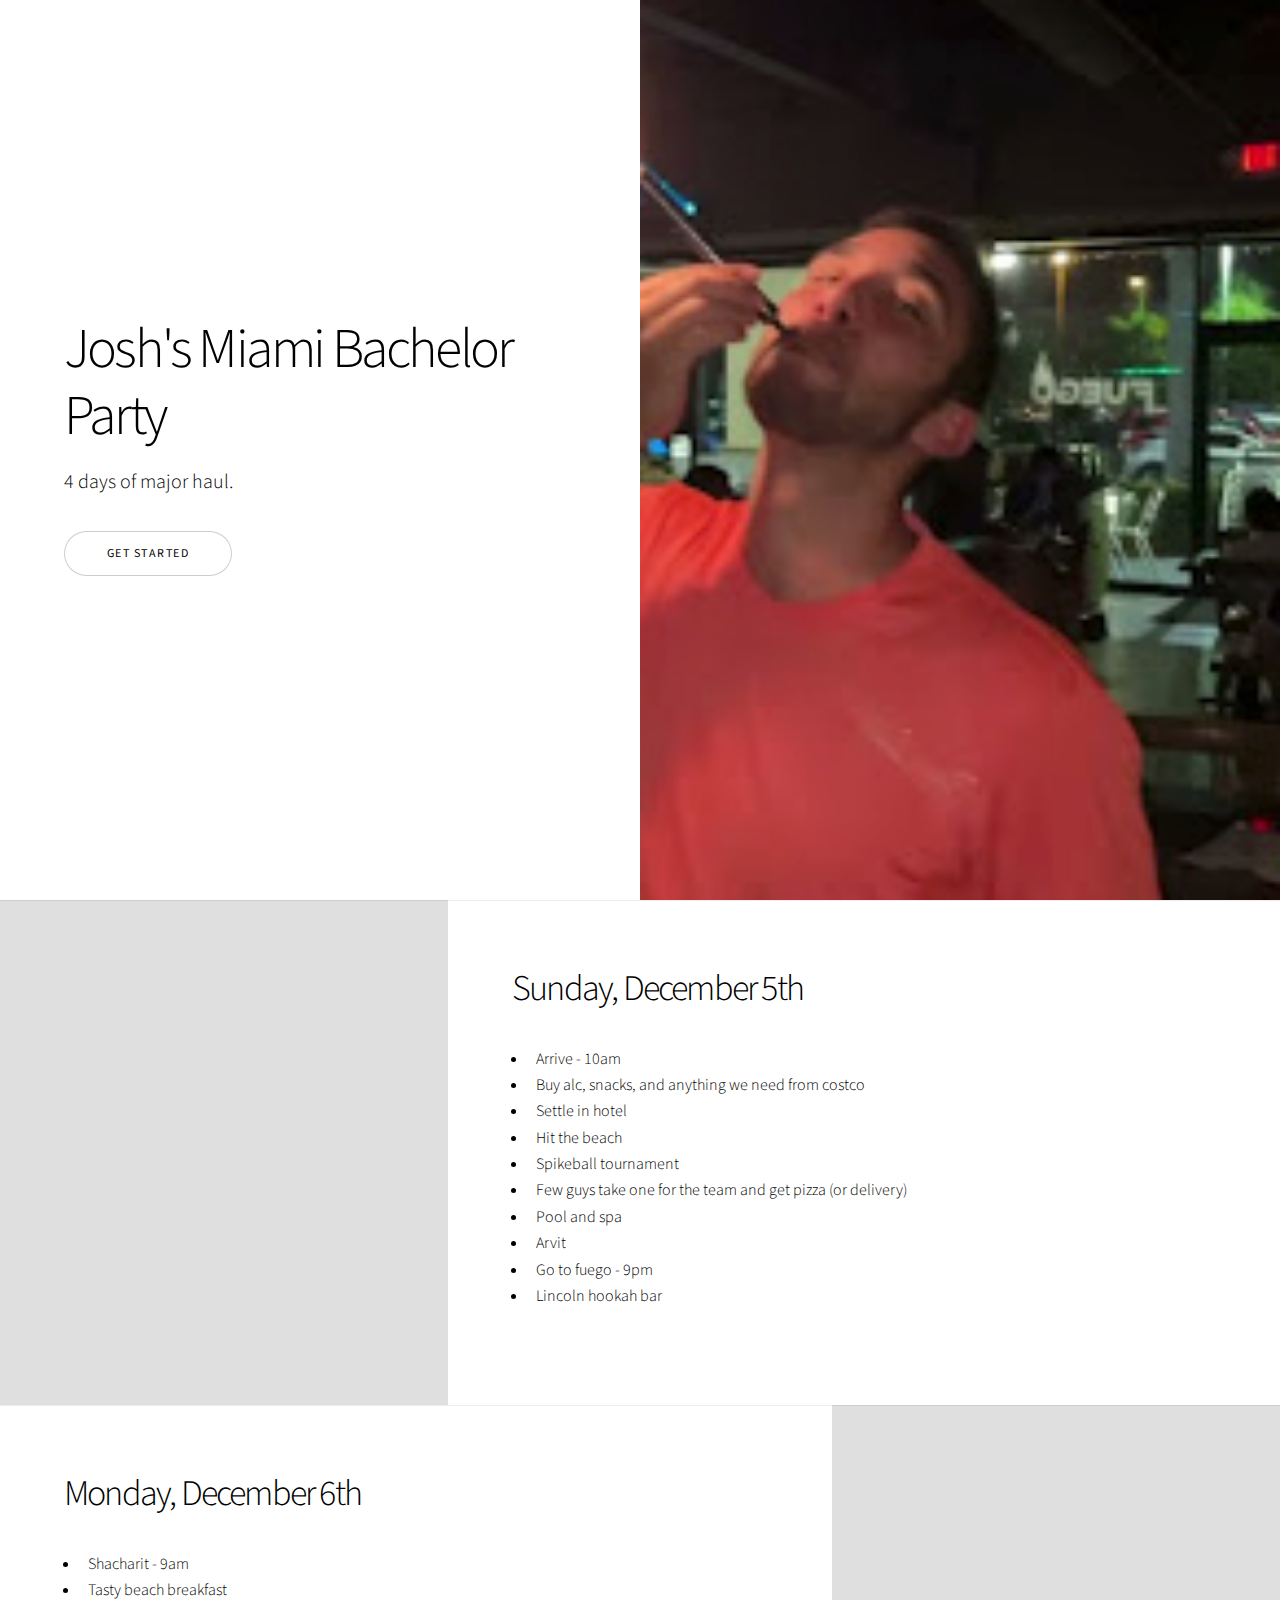
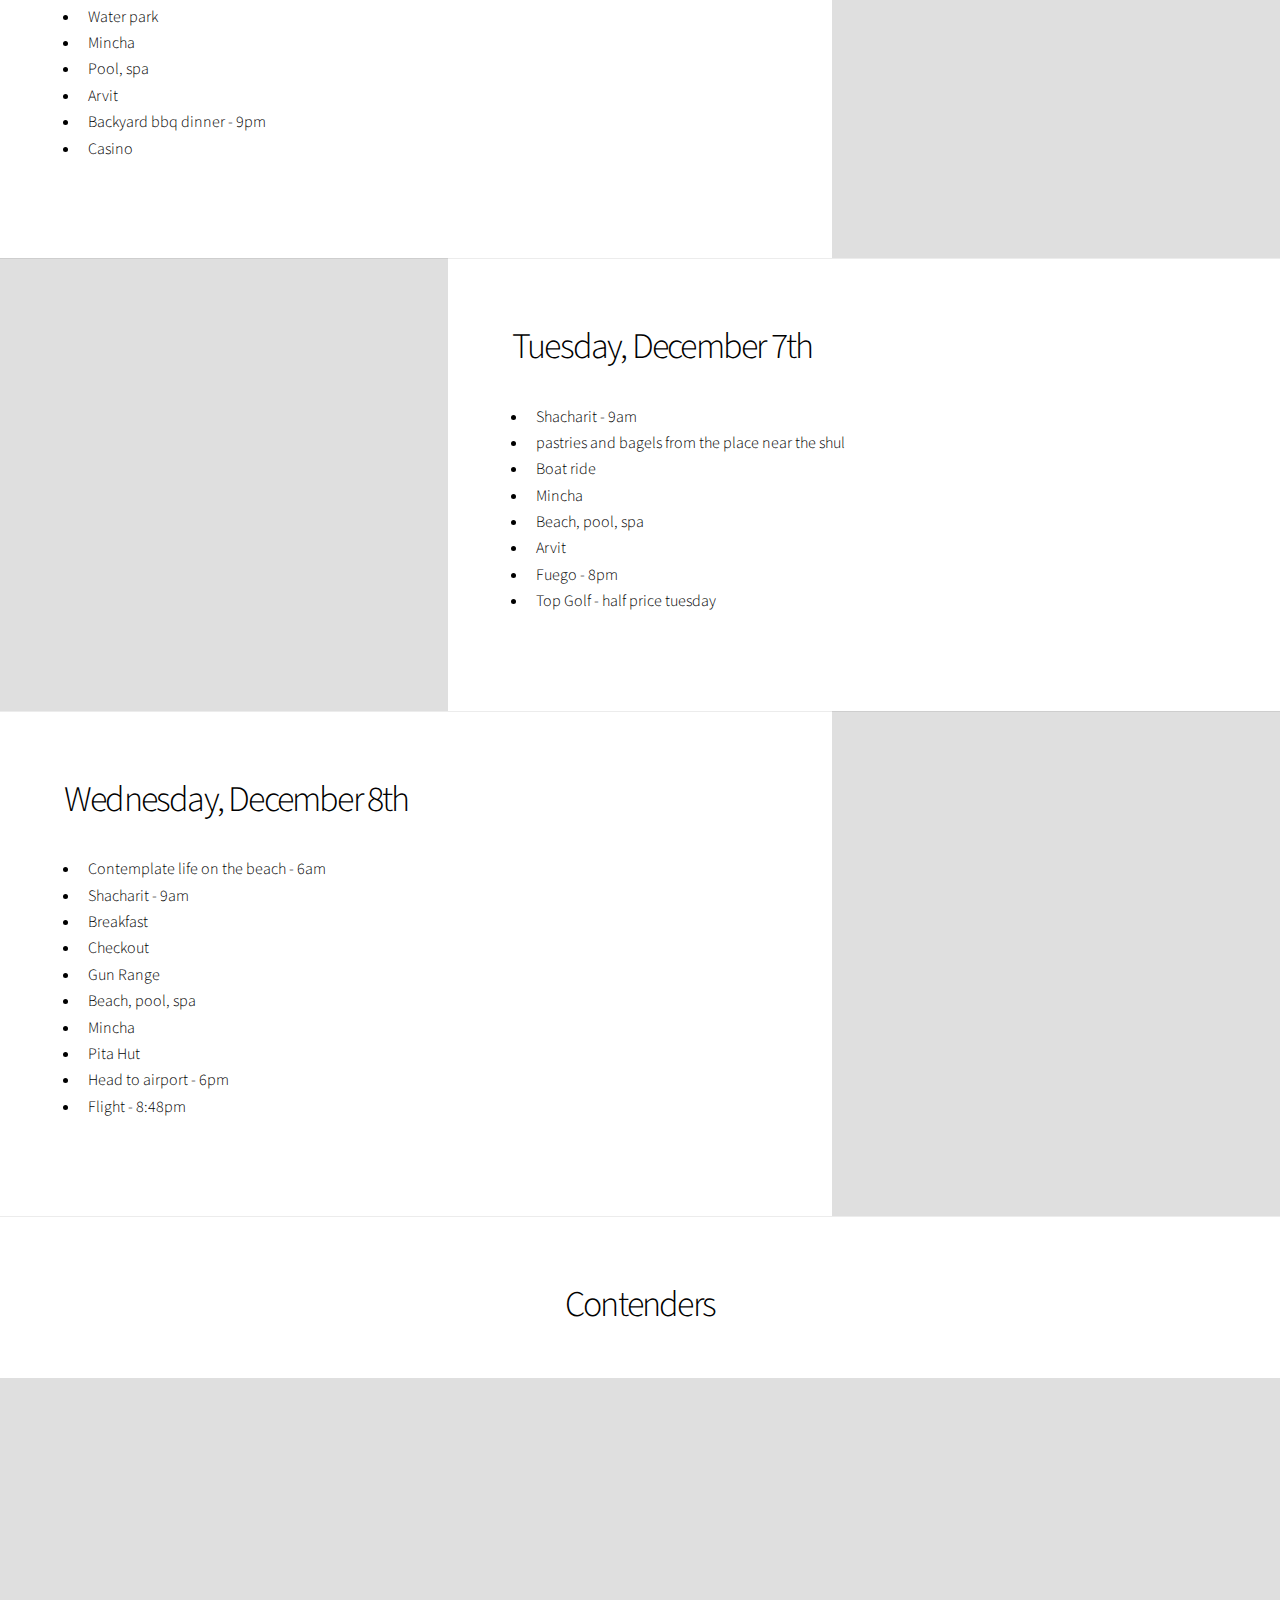
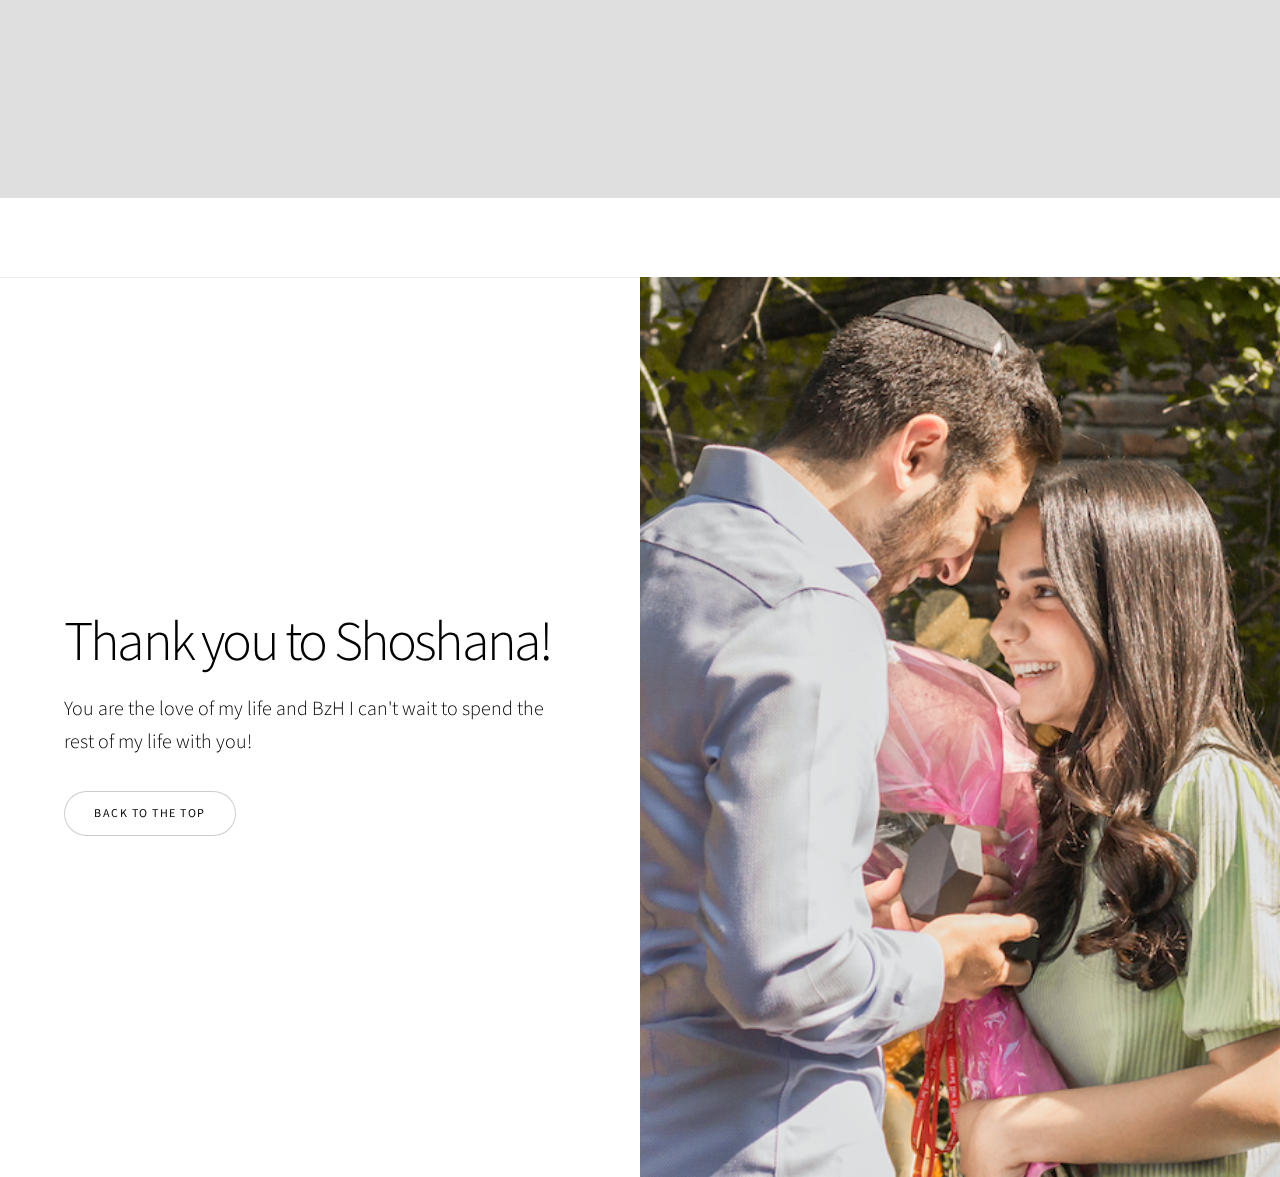
==== index.html @ eda6afd4 "descriptions" ====
<!DOCTYPE HTML>
<!--
	Story by HTML5 UP
	html5up.net | @ajlkn
	Free for personal and commercial use under the CCA 3.0 license (html5up.net/license)
-->
<html>
	<head>
		<title>Josh's Bachelor Party</title>
		<meta charset="utf-8" />
		<meta name="viewport" content="width=device-width, initial-scale=1, user-scalable=no" />
		<link rel="stylesheet" href="assets/css/main.css" />
		<noscript><link rel="stylesheet" href="assets/css/noscript.css" /></noscript>
	</head>
	<body class="is-preload">

		<!-- Wrapper -->
			<div id="wrapper" class="divided">
				<!-- <h1>Huge thank you to Shoshana for allowing Josh to come! ❤️</h1> -->
				<!-- One -->
					<section class="banner style1 orient-left content-align-left image-position-right fullscreen onload-image-fade-in onload-content-fade-right">
						<div class="content">
							<h1>Josh's Miami Bachelor Party</h1>
							<p class="major">4 days of major haul.</p>
							<ul class="actions stacked">
								<li><a href="#first" class="button big wide smooth-scroll-middle">Get Started</a></li>
							</ul>
						</div>
						<div class="image">
							<img src="images/Josh.png" alt="" />
						</div>
					</section>

				<!-- Two -->
					<section class="spotlight style1 orient-right content-align-left image-position-center onscroll-image-fade-in" id="first">
						<div class="content">
							<h2>Sunday, December 5th</h2>
							<p>
								<ul>
									<li>Arrive - 10am</li>
									<li>Buy alc, snacks, and anything we need from costco</li>
									<li>Settle in hotel</li>
									<li>Hit the beach</li>
									<li>Spikeball tournament</li>
									<li>Few guys take one for the team and get pizza (or delivery)</li>
									<li>Pool and spa</li>
									<li>Arvit</li>
									<li>Go to fuego - 9pm</li>
									<li>Lincoln hookah bar </li>
								</ul>
							</p>
							<ul class="actions stacked">
								<!-- <li><a href="#" class="button">Learn More</a></li> -->
							</ul>
						</div>
						<div class="image">
							<img src="images/fuego.jpeg" alt="" />
						</div>
					</section>
					

				<!-- Three -->
					<section class="spotlight style1 orient-left content-align-left image-position-center onscroll-image-fade-in">
						<div class="content">
							<h2>Monday, December 6th</h2>
							<p><ul>
									<li>Shacharit - 9am</li>
									<li>Tasty beach breakfast</li>
									<li>Water park</li>
									<li>Mincha</li>
									<li>Pool, spa</li>
									<li>Arvit</li>
									<li>Backyard bbq dinner - 9pm</li>
									<li>Casino</li>
								</ul></p>
							<ul class="actions stacked">
								<!-- <li><a href="#" class="button">Learn More</a></li> -->
							</ul>
						</div>
						<div class="image">
							<img src="images/waterpark.jpeg" alt="" />
						</div>
					</section>

				<!-- Four -->
					<section class="spotlight style1 orient-right content-align-left image-position-center onscroll-image-fade-in">
						<div class="content">
							<h2>Tuesday, December 7th</h2>
							<p><ul>
									<li>Shacharit - 9am</li>
									<li>pastries and bagels from the place near the shul </li>
									<li>Boat ride</li>
									<li>Mincha</li>
									<li>Beach, pool, spa</li>
									<li>Arvit</li>
									<li>Fuego - 8pm</li>
									<li>Top Golf - half price tuesday</li>
								</ul></p>
							<ul class="actions stacked">
								<!-- <li><a href="#" class="button">Learn More</a></li> -->
							</ul>
						</div>
						<div class="image">
							<img src="images/boat.jpeg" alt="" />
						</div>
					</section>


					<section class="spotlight style1 orient-left content-align-left image-position-center onscroll-image-fade-in">
						<div class="content">
							<h2>Wednesday, December 8th</h2>
							<p><ul>
									<li>Contemplate life on the beach - 6am</li>
									<li>Shacharit - 9am</li>
									<li>Breakfast</li>
									<li>Checkout</li>
									<li>Gun Range</li>
									<li>Beach, pool, spa</li>
									<li>Mincha</li>
									<li>Pita Hut</li>
									<li>Head to airport - 6pm</li>
									<li>Flight - 8:48pm</li>
								</ul></p>
							<ul class="actions stacked">
								<!-- <li><a href="#" class="button">Learn More</a></li> -->
							</ul>
						</div>
						<div class="image">
							<img src="images/gun.jpeg" alt="" />
						</div>
					</section>

				<!-- Five -->
					<section class="wrapper style1 align-center">
						<div class="inner">
							<h2>Contenders</h2>
							<!-- <p>Lorem ipsum dolor sit amet, consectetur adipiscing elit. Morbi id ante sed ex pharetra lacinia sit amet vel massa. Donec facilisis laoreet nulla eu bibendum. Donec ut ex risus. Fusce lorem lectus, pharetra pretium massa et, hendrerit vestibulum odio lorem ipsum.</p> -->
						</div>

						<!-- Gallery -->
							<div class="gallery style2 medium lightbox onscroll-fade-in">
								<article>
									<a href="images/Nathan.jpg" class="image">
										<img src="images/Nathan.jpg" alt="" />
									</a>
									<div class="caption">
										<h3>NaytanSong</h3>
										<p>Hes got a sick job.</p>
										<ul class="actions fixed">
											<li><span class="button small">Details</span></li>
										</ul>
									</div>
								</article>
								<article>
									<a href="images/aidan.jpg" class="image">
										<img src="images/aidan.jpg" alt="" />
									</a>
									<div class="caption">
										<h3>Estick</h3>
										<!-- <p>Lorem ipsum dolor amet, consectetur magna etiam elit. Etiam sed ultrices.</p> -->
										<ul class="actions fixed">
											<li><span class="button small">Details</span></li>
										</ul>
									</div>
								</article>
								<article>
									<a href="images/adam.png" class="image">
										<img src="images/adam.png" alt="" />
									</a>
									<div class="caption">
										<h3>Bonoq</h3>
										<!-- <p>Lorem ipsum dolor amet, consectetur magna etiam elit. Etiam sed ultrices.</p> -->
										<ul class="actions fixed">
											<li><span class="button small">Details</span></li>
										</ul>
									</div>
								</article>
								<article>
									<a href="images/ryan.jpg" class="image">
										<img src="images/ryan.jpg" alt="" />
									</a>
									<div class="caption">
										<h3>Fatman</h3>
										<p>He likes men. In specific, Nathan.</p>
										<ul class="actions fixed">
											<li><span class="button small">Details</span></li>
										</ul>
									</div>
								</article>
								<article>
									<a href="images/shawn.png" class="image">
										<img src="images/shawn.png" alt="" />
									</a>
									<div class="caption">
										<h3>Buffalo</h3>
										<p>He love turtles.</p>
										<ul class="actions fixed">
											<li><span class="button small">Details</span></li>
										</ul>
									</div>
								</article>
								<article>
									<a href="images/kohanim.png" class="image">
										<img src="images/kohanim.png" alt="" />
									</a>
									<div class="caption">
										<h3>Kohanim</h3>
										<!-- <p>Lorem ipsum dolor amet, consectetur magna etiam elit. Etiam sed ultrices.</p> -->
										<ul class="actions fixed">
											<li><span class="button small">Details</span></li>
										</ul>
									</div>
								</article>
								<article>
									<a href="images/Yisrael.jpg" class="image">
										<img src="images/Yisrael.jpg" alt="" />
									</a>
									<div class="caption">
										<h3>Yisrael</h3>
										<p>He loves to tell stories.</p>
										<ul class="actions fixed">
											<li><span class="button small">Details</span></li>
										</ul>
									</div>
								</article>
								<article>
									<a href="images/mike.png" class="image">
										<img src="images/mike.png" alt="" />
									</a>
									<div class="caption">
										<h3>Mashiach</h3>
										<p>He has a master plan.</p>
										<ul class="actions fixed">
											<li><span class="button small">Details</span></li>
										</ul>
									</div>
								</article>
								
								<article>
									<a href="images/shamaya.jpg" class="image">
										<img src="images/shamaya.jpg" alt="" />
									</a>
									<div class="caption">
										<h3>Shamaya</h3>
										<!-- <p>Lorem ipsum dolor amet, consectetur magna etiam elit. Etiam sed ultrices.</p> -->
										<ul class="actions fixed">
											<li><span class="button small">Details</span></li>
										</ul>
									</div>
								</article>
								<article>
									<a href="images/jon.png" class="image">
										<img src="images/jon.png" alt="" />
									</a>
									<div class="caption">
										<h3>RJL</h3>
										<!-- <p>Lorem ipsum dolor amet, consectetur magna etiam elit. Etiam sed ultrices.</p> -->
										<ul class="actions fixed">
											<li><span class="button small">Details</span></li>
										</ul>
									</div>
								</article>
								<article>
									<a href="images/josh2.png" class="image">
										<img src="images/josh2.png" alt="" />
									</a>
									<div class="caption">
										<h3>Spiff</h3>
										<!-- <p>Lorem ipsum dolor amet, consectetur magna etiam elit. Etiam sed ultrices.</p> -->
										<ul class="actions fixed">
											<li><span class="button small">Details</span></li>
										</ul>
									</div>
								</article>
								<!-- <article>
									<a href="images/gallery/fulls/10.jpg" class="image">
										<img src="images/gallery/thumbs/10.jpg" alt="" />
									</a>
									<div class="caption">
										<h3>Sed Etiam</h3>
										<p>Lorem ipsum dolor amet, consectetur magna etiam elit. Etiam sed ultrices.</p>
										<ul class="actions fixed">
											<li><span class="button small">Details</span></li>
										</ul>
									</div>
								</article>
								<article>
									<a href="images/gallery/fulls/11.jpg" class="image">
										<img src="images/gallery/thumbs/11.jpg" alt="" />
									</a>
									<div class="caption">
										<h3>Magna Lorem</h3>
										<p>Lorem ipsum dolor amet, consectetur magna etiam elit. Etiam sed ultrices.</p>
										<ul class="actions fixed">
											<li><span class="button small">Details</span></li>
										</ul>
									</div>
								</article>
								<article>
									<a href="images/gallery/fulls/12.jpg" class="image">
										<img src="images/gallery/thumbs/12.jpg" alt="" />
									</a>
									<div class="caption">
										<h3>Ipsum Dolor</h3>
										<p>Lorem ipsum dolor amet, consectetur magna etiam elit. Etiam sed ultrices.</p>
										<ul class="actions fixed">
											<li><span class="button small">Details</span></li>
										</ul>
									</div>
								</article> -->
							</div>

					</section>
<br>
<br>
<br>
					<section class="banner style1 orient-left content-align-left image-position-right fullscreen onload-image-fade-in onload-content-fade-right">
						<div class="content">
							<h1>Thank you to Shoshana!</h1>
							<p class="major">You are the love of my life and BzH I can't wait to spend the rest of my life with you!</p>
							<ul class="actions stacked">
								<li><a href="#first" class="button big wide smooth-scroll-middle">Back to the top</a></li>
							</ul>
						</div>
						<div class="image">
							<img src="images/shosh.png" alt="" />
						</div>
					</section>

				<!-- Six -->
					<!-- <section class="wrapper style1 align-center">
						<div class="inner">
							<h2>Ipsum sed consequat</h2>
							<p>Lorem ipsum dolor sit amet, consectetur adipiscing elit. Morbi id ante sed ex pharetra lacinia sit amet vel massa. Donec facilisis laoreet nulla eu bibendum. Donec ut ex risus. Fusce lorem lectus, pharetra pretium massa et, hendrerit vestibulum odio lorem ipsum.</p>
							<div class="items style1 medium onscroll-fade-in">
								<section>
									<span class="icon style2 major fa-gem"></span>
									<h3>Lorem</h3>
									<p>Lorem ipsum dolor sit amet, consectetur adipiscing elit. Morbi dui turpis, cursus eget orci amet aliquam congue semper. Etiam eget ultrices risus nec tempor elit.</p>
								</section>
								<section>
									<span class="icon solid style2 major fa-save"></span>
									<h3>Ipsum</h3>
									<p>Lorem ipsum dolor sit amet, consectetur adipiscing elit. Morbi dui turpis, cursus eget orci amet aliquam congue semper. Etiam eget ultrices risus nec tempor elit.</p>
								</section>
								<section>
									<span class="icon solid style2 major fa-chart-bar"></span>
									<h3>Dolor</h3>
									<p>Lorem ipsum dolor sit amet, consectetur adipiscing elit. Morbi dui turpis, cursus eget orci amet aliquam congue semper. Etiam eget ultrices risus nec tempor elit.</p>
								</section>
								<section>
									<span class="icon solid style2 major fa-wifi"></span>
									<h3>Amet</h3>
									<p>Lorem ipsum dolor sit amet, consectetur adipiscing elit. Morbi dui turpis, cursus eget orci amet aliquam congue semper. Etiam eget ultrices risus nec tempor elit.</p>
								</section>
								<section>
									<span class="icon solid style2 major fa-cog"></span>
									<h3>Magna</h3>
									<p>Lorem ipsum dolor sit amet, consectetur adipiscing elit. Morbi dui turpis, cursus eget orci amet aliquam congue semper. Etiam eget ultrices risus nec tempor elit.</p>
								</section>
								<section>
									<span class="icon style2 major fa-paper-plane"></span>
									<h3>Tempus</h3>
									<p>Lorem ipsum dolor sit amet, consectetur adipiscing elit. Morbi dui turpis, cursus eget orci amet aliquam congue semper. Etiam eget ultrices risus nec tempor elit.</p>
								</section>
								<section>
									<span class="icon solid style2 major fa-desktop"></span>
									<h3>Aliquam</h3>
									<p>Lorem ipsum dolor sit amet, consectetur adipiscing elit. Morbi dui turpis, cursus eget orci amet aliquam congue semper. Etiam eget ultrices risus nec tempor elit.</p>
								</section>
								<section>
									<span class="icon solid style2 major fa-sync-alt"></span>
									<h3>Elit</h3>
									<p>Lorem ipsum dolor sit amet, consectetur adipiscing elit. Morbi dui turpis, cursus eget orci amet aliquam congue semper. Etiam eget ultrices risus nec tempor elit.</p>
								</section>
								<section>
									<span class="icon solid style2 major fa-hashtag"></span>
									<h3>Morbi</h3>
									<p>Lorem ipsum dolor sit amet, consectetur adipiscing elit. Morbi dui turpis, cursus eget orci amet aliquam congue semper. Etiam eget ultrices risus nec tempor elit.</p>
								</section>
								<section>
									<span class="icon solid style2 major fa-bolt"></span>
									<h3>Turpis</h3>
									<p>Lorem ipsum dolor sit amet, consectetur adipiscing elit. Morbi dui turpis, cursus eget orci amet aliquam congue semper. Etiam eget ultrices risus nec tempor elit.</p>
								</section>
								<section>
									<span class="icon solid style2 major fa-envelope"></span>
									<h3>Ultrices</h3>
									<p>Lorem ipsum dolor sit amet, consectetur adipiscing elit. Morbi dui turpis, cursus eget orci amet aliquam congue semper. Etiam eget ultrices risus nec tempor elit.</p>
								</section>
								<section>
									<span class="icon solid style2 major fa-leaf"></span>
									<h3>Risus</h3>
									<p>Lorem ipsum dolor sit amet, consectetur adipiscing elit. Morbi dui turpis, cursus eget orci amet aliquam congue semper. Etiam eget ultrices risus nec tempor elit.</p>
								</section>
							</div>
						</div>
					</section> -->

				<!-- Seven -->
					<!-- <section class="wrapper style1 align-center">
						<div class="inner medium">
							<h2>Get in touch</h2>
							<form method="post" action="#">
								<div class="fields">
									<div class="field half">
										<label for="name">Name</label>
										<input type="text" name="name" id="name" value="" />
									</div>
									<div class="field half">
										<label for="email">Email</label>
										<input type="email" name="email" id="email" value="" />
									</div>
									<div class="field">
										<label for="message">Message</label>
										<textarea name="message" id="message" rows="6"></textarea>
									</div>
								</div>
								<ul class="actions special">
									<li><input type="submit" name="submit" id="submit" value="Send Message" /></li>
								</ul>
							</form>

						</div>
					</section> -->

				<!-- Footer -->
					<!-- <footer class="wrapper style1 align-center">
						<div class="inner">
							<ul class="icons">
								<li><a href="#" class="icon brands style2 fa-twitter"><span class="label">Twitter</span></a></li>
								<li><a href="#" class="icon brands style2 fa-facebook-f"><span class="label">Facebook</span></a></li>
								<li><a href="#" class="icon brands style2 fa-instagram"><span class="label">Instagram</span></a></li>
								<li><a href="#" class="icon brands style2 fa-linkedin-in"><span class="label">LinkedIn</span></a></li>
								<li><a href="#" class="icon style2 fa-envelope"><span class="label">Email</span></a></li>
							</ul>
							<p>&copy; Untitled. Design: <a href="https://html5up.net">HTML5 UP</a>.</p>
						</div>
					</footer> -->

			</div>

		<!-- Scripts -->
			<script src="assets/js/jquery.min.js"></script>
			<script src="assets/js/jquery.scrollex.min.js"></script>
			<script src="assets/js/jquery.scrolly.min.js"></script>
			<script src="assets/js/browser.min.js"></script>
			<script src="assets/js/breakpoints.min.js"></script>
			<script src="assets/js/util.js"></script>
			<script src="assets/js/main.js"></script>

	</body>
</html>
---- assets/css/main.css ----
@import url(fontawesome-all.min.css);
@import url("https://fonts.googleapis.com/css?family=Source+Sans+Pro:300,300i,400,400i");

/*
	Story by HTML5 UP
	html5up.net | @ajlkn
	Free for personal and commercial use under the CCA 3.0 license (html5up.net/license)
*/

html, body, div, span, applet, object,
iframe, h1, h2, h3, h4, h5, h6, p, blockquote,
pre, a, abbr, acronym, address, big, cite,
code, del, dfn, em, img, ins, kbd, q, s, samp,
small, strike, strong, sub, sup, tt, var, b,
u, i, center, dl, dt, dd, ol, ul, li, fieldset,
form, label, legend, table, caption, tbody,
tfoot, thead, tr, th, td, article, aside,
canvas, details, embed, figure, figcaption,
footer, header, hgroup, menu, nav, output, ruby,
section, summary, time, mark, audio, video {
	margin: 0;
	padding: 0;
	border: 0;
	font-size: 100%;
	font: inherit;
	vertical-align: baseline;}

article, aside, details, figcaption, figure,
footer, header, hgroup, menu, nav, section {
	display: block;}

body {
	line-height: 1;
}

ol, ul {
	list-style: none;
}

blockquote, q {
	quotes: none;
}

	blockquote:before, blockquote:after, q:before, q:after {
		content: '';
		content: none;
	}

table {
	border-collapse: collapse;
	border-spacing: 0;
}

body {
	-webkit-text-size-adjust: none;
}

mark {
	background-color: transparent;
	color: inherit;
}

input::-moz-focus-inner {
	border: 0;
	padding: 0;
}

input, select, textarea {
	-moz-appearance: none;
	-webkit-appearance: none;
	-ms-appearance: none;
	appearance: none;
}

/* Basic */

	@-ms-viewport {
		width: device-width;
	}

	body {
		-ms-overflow-style: scrollbar;
	}

	@media screen and (max-width: 480px) {

		html, body {
			min-width: 320px;
		}

	}

	html {
		box-sizing: border-box;
	}

	*, *:before, *:after {
		box-sizing: inherit;
	}

	body {
		background: #ffffff;
	}

		body.is-preload *, body.is-preload *:before, body.is-preload *:after {
			-moz-animation: none !important;
			-webkit-animation: none !important;
			-ms-animation: none !important;
			animation: none !important;
			-moz-transition: none !important;
			-webkit-transition: none !important;
			-ms-transition: none !important;
			transition: none !important;
		}

/* Type */

	html {
		font-size: 18pt;
	}

		@media screen and (max-width: 1680px) {

			html {
				font-size: 14pt;
			}

		}

		@media screen and (max-width: 1280px) {

			html {
				font-size: 12pt;
			}

		}

		@media screen and (max-width: 736px) {

			html {
				font-size: 11pt;
			}

		}

		@media screen and (max-width: 360px) {

			html {
				font-size: 10pt;
			}

		}

	body {
		background-color: #ffffff;
		color: #000000;
	}

	body, input, select, textarea {
		font-family: "Source Sans Pro", Helvetica, sans-serif;
		font-size: 1rem;
		font-weight: 300;
		line-height: 1.65;
	}

	a {
		-moz-transition: color 0.2s ease-in-out;
		-webkit-transition: color 0.2s ease-in-out;
		-ms-transition: color 0.2s ease-in-out;
		transition: color 0.2s ease-in-out;
		text-decoration: underline;
	}

		a:hover {
			text-decoration: none;
		}

	strong, b {
		font-weight: 400;
	}

	em, i {
		font-style: italic;
	}

	p {
		margin: 0 0 2rem 0;
	}

		p.major {
			font-size: 1.25rem;
		}

	h1, h2, h3, h4, h5, h6 {
		font-weight: 300;
		line-height: 1.375;
		letter-spacing: -0.05em;
		margin: 0 0 1rem 0;
	}

		h1 a, h2 a, h3 a, h4 a, h5 a, h6 a {
			color: inherit;
			text-decoration: none;
		}

	h1 {
		font-size: 3.5rem;
		line-height: 1.2;
	}

	h2 {
		font-size: 2.25rem;
	}

	h3 {
		font-size: 1.5rem;
	}

	h4 {
		font-size: 1.1rem;
	}

	h5 {
		font-size: 0.9rem;
	}

	h6 {
		font-size: 0.7rem;
	}

	sub {
		font-size: 0.8rem;
		position: relative;
		top: 0.5rem;
	}

	sup {
		font-size: 0.8rem;
		position: relative;
		top: -0.5rem;
	}

	blockquote {
		border-left: solid 4px;
		font-style: italic;
		margin: 0 0 2rem 0;
		padding: 0.5rem 0 0.5rem 2rem;
	}

	code {
		border-radius: 4px;
		font-family: "Courier New", monospace;
		font-size: 0.9em;
		margin: 0 0.25rem;
		padding: 0.25rem 0.325rem;
	}

	pre {
		-webkit-overflow-scrolling: touch;
		font-family: "Courier New", monospace;
		font-size: 0.9em;
		margin: 0 0 2rem 0;
	}

		pre code {
			display: block;
			line-height: 1.5;
			padding: 0.75rem 1rem;
			overflow-x: auto;
		}

	hr {
		border: 0;
		border-bottom: solid 1px;
		margin: 2.5rem 0;
	}

		hr.major {
			margin: 3.5rem 0;
		}

	.align-left {
		text-align: left;
	}

	.align-center {
		text-align: center;
	}

	.align-right {
		text-align: right;
	}

	@media screen and (max-width: 736px) {

		p.major {
			font-size: 1.1rem;
		}

		h1 {
			font-size: 2.5rem;
		}

		h2 {
			font-size: 2rem;
		}

		h3 {
			font-size: 1.25rem;
		}

		h4 {
			font-size: 1rem;
		}

	}

	input, select, textarea {
		color: #000000;
	}

	a {
		color: #000000;
	}

		a:hover {
			color: #47D3E5;
		}

	strong, b {
		color: #000000;
	}

	h1, h2, h3, h4, h5, h6 {
		color: #000000;
	}

	blockquote {
		border-left-color: rgba(0, 0, 0, 0.2);
	}

	code {
		background: rgba(0, 0, 0, 0.05);
		border-color: rgba(0, 0, 0, 0.2);
	}

	hr {
		border-bottom-color: rgba(0, 0, 0, 0.2);
	}

/* Row */

	.row {
		display: flex;
		flex-wrap: wrap;
		box-sizing: border-box;
		align-items: stretch;
	}

		.row > * {
			box-sizing: border-box;
		}

		.row.gtr-uniform > * > :last-child {
			margin-bottom: 0;
		}

		.row.aln-left {
			justify-content: flex-start;
		}

		.row.aln-center {
			justify-content: center;
		}

		.row.aln-right {
			justify-content: flex-end;
		}

		.row.aln-top {
			align-items: flex-start;
		}

		.row.aln-middle {
			align-items: center;
		}

		.row.aln-bottom {
			align-items: flex-end;
		}

		.row > .imp {
			order: -1;
		}

		.row > .col-1 {
			width: 8.33333%;
		}

		.row > .off-1 {
			margin-left: 8.33333%;
		}

		.row > .col-2 {
			width: 16.66667%;
		}

		.row > .off-2 {
			margin-left: 16.66667%;
		}

		.row > .col-3 {
			width: 25%;
		}

		.row > .off-3 {
			margin-left: 25%;
		}

		.row > .col-4 {
			width: 33.33333%;
		}

		.row > .off-4 {
			margin-left: 33.33333%;
		}

		.row > .col-5 {
			width: 41.66667%;
		}

		.row > .off-5 {
			margin-left: 41.66667%;
		}

		.row > .col-6 {
			width: 50%;
		}

		.row > .off-6 {
			margin-left: 50%;
		}

		.row > .col-7 {
			width: 58.33333%;
		}

		.row > .off-7 {
			margin-left: 58.33333%;
		}

		.row > .col-8 {
			width: 66.66667%;
		}

		.row > .off-8 {
			margin-left: 66.66667%;
		}

		.row > .col-9 {
			width: 75%;
		}

		.row > .off-9 {
			margin-left: 75%;
		}

		.row > .col-10 {
			width: 83.33333%;
		}

		.row > .off-10 {
			margin-left: 83.33333%;
		}

		.row > .col-11 {
			width: 91.66667%;
		}

		.row > .off-11 {
			margin-left: 91.66667%;
		}

		.row > .col-12 {
			width: 100%;
		}

		.row > .off-12 {
			margin-left: 100%;
		}

		.row.gtr-0 {
			margin-top: 0;
			margin-left: 0rem;
		}

			.row.gtr-0 > * {
				padding: 0 0 0 0rem;
			}

			.row.gtr-0.gtr-uniform {
				margin-top: 0rem;
			}

				.row.gtr-0.gtr-uniform > * {
					padding-top: 0rem;
				}

		.row.gtr-25 {
			margin-top: 0;
			margin-left: -0.5rem;
		}

			.row.gtr-25 > * {
				padding: 0 0 0 0.5rem;
			}

			.row.gtr-25.gtr-uniform {
				margin-top: -0.5rem;
			}

				.row.gtr-25.gtr-uniform > * {
					padding-top: 0.5rem;
				}

		.row.gtr-50 {
			margin-top: 0;
			margin-left: -1rem;
		}

			.row.gtr-50 > * {
				padding: 0 0 0 1rem;
			}

			.row.gtr-50.gtr-uniform {
				margin-top: -1rem;
			}

				.row.gtr-50.gtr-uniform > * {
					padding-top: 1rem;
				}

		.row {
			margin-top: 0;
			margin-left: -2rem;
		}

			.row > * {
				padding: 0 0 0 2rem;
			}

			.row.gtr-uniform {
				margin-top: -2rem;
			}

				.row.gtr-uniform > * {
					padding-top: 2rem;
				}

		.row.gtr-150 {
			margin-top: 0;
			margin-left: -3rem;
		}

			.row.gtr-150 > * {
				padding: 0 0 0 3rem;
			}

			.row.gtr-150.gtr-uniform {
				margin-top: -3rem;
			}

				.row.gtr-150.gtr-uniform > * {
					padding-top: 3rem;
				}

		.row.gtr-200 {
			margin-top: 0;
			margin-left: -4rem;
		}

			.row.gtr-200 > * {
				padding: 0 0 0 4rem;
			}

			.row.gtr-200.gtr-uniform {
				margin-top: -4rem;
			}

				.row.gtr-200.gtr-uniform > * {
					padding-top: 4rem;
				}

		@media screen and (max-width: 1680px) {

			.row {
				display: flex;
				flex-wrap: wrap;
				box-sizing: border-box;
				align-items: stretch;
			}

				.row > * {
					box-sizing: border-box;
				}

				.row.gtr-uniform > * > :last-child {
					margin-bottom: 0;
				}

				.row.aln-left {
					justify-content: flex-start;
				}

				.row.aln-center {
					justify-content: center;
				}

				.row.aln-right {
					justify-content: flex-end;
				}

				.row.aln-top {
					align-items: flex-start;
				}

				.row.aln-middle {
					align-items: center;
				}

				.row.aln-bottom {
					align-items: flex-end;
				}

				.row > .imp-xlarge {
					order: -1;
				}

				.row > .col-1-xlarge {
					width: 8.33333%;
				}

				.row > .off-1-xlarge {
					margin-left: 8.33333%;
				}

				.row > .col-2-xlarge {
					width: 16.66667%;
				}

				.row > .off-2-xlarge {
					margin-left: 16.66667%;
				}

				.row > .col-3-xlarge {
					width: 25%;
				}

				.row > .off-3-xlarge {
					margin-left: 25%;
				}

				.row > .col-4-xlarge {
					width: 33.33333%;
				}

				.row > .off-4-xlarge {
					margin-left: 33.33333%;
				}

				.row > .col-5-xlarge {
					width: 41.66667%;
				}

				.row > .off-5-xlarge {
					margin-left: 41.66667%;
				}

				.row > .col-6-xlarge {
					width: 50%;
				}

				.row > .off-6-xlarge {
					margin-left: 50%;
				}

				.row > .col-7-xlarge {
					width: 58.33333%;
				}

				.row > .off-7-xlarge {
					margin-left: 58.33333%;
				}

				.row > .col-8-xlarge {
					width: 66.66667%;
				}

				.row > .off-8-xlarge {
					margin-left: 66.66667%;
				}

				.row > .col-9-xlarge {
					width: 75%;
				}

				.row > .off-9-xlarge {
					margin-left: 75%;
				}

				.row > .col-10-xlarge {
					width: 83.33333%;
				}

				.row > .off-10-xlarge {
					margin-left: 83.33333%;
				}

				.row > .col-11-xlarge {
					width: 91.66667%;
				}

				.row > .off-11-xlarge {
					margin-left: 91.66667%;
				}

				.row > .col-12-xlarge {
					width: 100%;
				}

				.row > .off-12-xlarge {
					margin-left: 100%;
				}

				.row.gtr-0 {
					margin-top: 0;
					margin-left: 0rem;
				}

					.row.gtr-0 > * {
						padding: 0 0 0 0rem;
					}

					.row.gtr-0.gtr-uniform {
						margin-top: 0rem;
					}

						.row.gtr-0.gtr-uniform > * {
							padding-top: 0rem;
						}

				.row.gtr-25 {
					margin-top: 0;
					margin-left: -0.5rem;
				}

					.row.gtr-25 > * {
						padding: 0 0 0 0.5rem;
					}

					.row.gtr-25.gtr-uniform {
						margin-top: -0.5rem;
					}

						.row.gtr-25.gtr-uniform > * {
							padding-top: 0.5rem;
						}

				.row.gtr-50 {
					margin-top: 0;
					margin-left: -1rem;
				}

					.row.gtr-50 > * {
						padding: 0 0 0 1rem;
					}

					.row.gtr-50.gtr-uniform {
						margin-top: -1rem;
					}

						.row.gtr-50.gtr-uniform > * {
							padding-top: 1rem;
						}

				.row {
					margin-top: 0;
					margin-left: -2rem;
				}

					.row > * {
						padding: 0 0 0 2rem;
					}

					.row.gtr-uniform {
						margin-top: -2rem;
					}

						.row.gtr-uniform > * {
							padding-top: 2rem;
						}

				.row.gtr-150 {
					margin-top: 0;
					margin-left: -3rem;
				}

					.row.gtr-150 > * {
						padding: 0 0 0 3rem;
					}

					.row.gtr-150.gtr-uniform {
						margin-top: -3rem;
					}

						.row.gtr-150.gtr-uniform > * {
							padding-top: 3rem;
						}

				.row.gtr-200 {
					margin-top: 0;
					margin-left: -4rem;
				}

					.row.gtr-200 > * {
						padding: 0 0 0 4rem;
					}

					.row.gtr-200.gtr-uniform {
						margin-top: -4rem;
					}

						.row.gtr-200.gtr-uniform > * {
							padding-top: 4rem;
						}

		}

		@media screen and (max-width: 1280px) {

			.row {
				display: flex;
				flex-wrap: wrap;
				box-sizing: border-box;
				align-items: stretch;
			}

				.row > * {
					box-sizing: border-box;
				}

				.row.gtr-uniform > * > :last-child {
					margin-bottom: 0;
				}

				.row.aln-left {
					justify-content: flex-start;
				}

				.row.aln-center {
					justify-content: center;
				}

				.row.aln-right {
					justify-content: flex-end;
				}

				.row.aln-top {
					align-items: flex-start;
				}

				.row.aln-middle {
					align-items: center;
				}

				.row.aln-bottom {
					align-items: flex-end;
				}

				.row > .imp-large {
					order: -1;
				}

				.row > .col-1-large {
					width: 8.33333%;
				}

				.row > .off-1-large {
					margin-left: 8.33333%;
				}

				.row > .col-2-large {
					width: 16.66667%;
				}

				.row > .off-2-large {
					margin-left: 16.66667%;
				}

				.row > .col-3-large {
					width: 25%;
				}

				.row > .off-3-large {
					margin-left: 25%;
				}

				.row > .col-4-large {
					width: 33.33333%;
				}

				.row > .off-4-large {
					margin-left: 33.33333%;
				}

				.row > .col-5-large {
					width: 41.66667%;
				}

				.row > .off-5-large {
					margin-left: 41.66667%;
				}

				.row > .col-6-large {
					width: 50%;
				}

				.row > .off-6-large {
					margin-left: 50%;
				}

				.row > .col-7-large {
					width: 58.33333%;
				}

				.row > .off-7-large {
					margin-left: 58.33333%;
				}

				.row > .col-8-large {
					width: 66.66667%;
				}

				.row > .off-8-large {
					margin-left: 66.66667%;
				}

				.row > .col-9-large {
					width: 75%;
				}

				.row > .off-9-large {
					margin-left: 75%;
				}

				.row > .col-10-large {
					width: 83.33333%;
				}

				.row > .off-10-large {
					margin-left: 83.33333%;
				}

				.row > .col-11-large {
					width: 91.66667%;
				}

				.row > .off-11-large {
					margin-left: 91.66667%;
				}

				.row > .col-12-large {
					width: 100%;
				}

				.row > .off-12-large {
					margin-left: 100%;
				}

				.row.gtr-0 {
					margin-top: 0;
					margin-left: 0rem;
				}

					.row.gtr-0 > * {
						padding: 0 0 0 0rem;
					}

					.row.gtr-0.gtr-uniform {
						margin-top: 0rem;
					}

						.row.gtr-0.gtr-uniform > * {
							padding-top: 0rem;
						}

				.row.gtr-25 {
					margin-top: 0;
					margin-left: -0.5rem;
				}

					.row.gtr-25 > * {
						padding: 0 0 0 0.5rem;
					}

					.row.gtr-25.gtr-uniform {
						margin-top: -0.5rem;
					}

						.row.gtr-25.gtr-uniform > * {
							padding-top: 0.5rem;
						}

				.row.gtr-50 {
					margin-top: 0;
					margin-left: -1rem;
				}

					.row.gtr-50 > * {
						padding: 0 0 0 1rem;
					}

					.row.gtr-50.gtr-uniform {
						margin-top: -1rem;
					}

						.row.gtr-50.gtr-uniform > * {
							padding-top: 1rem;
						}

				.row {
					margin-top: 0;
					margin-left: -2rem;
				}

					.row > * {
						padding: 0 0 0 2rem;
					}

					.row.gtr-uniform {
						margin-top: -2rem;
					}

						.row.gtr-uniform > * {
							padding-top: 2rem;
						}

				.row.gtr-150 {
					margin-top: 0;
					margin-left: -3rem;
				}

					.row.gtr-150 > * {
						padding: 0 0 0 3rem;
					}

					.row.gtr-150.gtr-uniform {
						margin-top: -3rem;
					}

						.row.gtr-150.gtr-uniform > * {
							padding-top: 3rem;
						}

				.row.gtr-200 {
					margin-top: 0;
					margin-left: -4rem;
				}

					.row.gtr-200 > * {
						padding: 0 0 0 4rem;
					}

					.row.gtr-200.gtr-uniform {
						margin-top: -4rem;
					}

						.row.gtr-200.gtr-uniform > * {
							padding-top: 4rem;
						}

		}

		@media screen and (max-width: 980px) {

			.row {
				display: flex;
				flex-wrap: wrap;
				box-sizing: border-box;
				align-items: stretch;
			}

				.row > * {
					box-sizing: border-box;
				}

				.row.gtr-uniform > * > :last-child {
					margin-bottom: 0;
				}

				.row.aln-left {
					justify-content: flex-start;
				}

				.row.aln-center {
					justify-content: center;
				}

				.row.aln-right {
					justify-content: flex-end;
				}

				.row.aln-top {
					align-items: flex-start;
				}

				.row.aln-middle {
					align-items: center;
				}

				.row.aln-bottom {
					align-items: flex-end;
				}

				.row > .imp-medium {
					order: -1;
				}

				.row > .col-1-medium {
					width: 8.33333%;
				}

				.row > .off-1-medium {
					margin-left: 8.33333%;
				}

				.row > .col-2-medium {
					width: 16.66667%;
				}

				.row > .off-2-medium {
					margin-left: 16.66667%;
				}

				.row > .col-3-medium {
					width: 25%;
				}

				.row > .off-3-medium {
					margin-left: 25%;
				}

				.row > .col-4-medium {
					width: 33.33333%;
				}

				.row > .off-4-medium {
					margin-left: 33.33333%;
				}

				.row > .col-5-medium {
					width: 41.66667%;
				}

				.row > .off-5-medium {
					margin-left: 41.66667%;
				}

				.row > .col-6-medium {
					width: 50%;
				}

				.row > .off-6-medium {
					margin-left: 50%;
				}

				.row > .col-7-medium {
					width: 58.33333%;
				}

				.row > .off-7-medium {
					margin-left: 58.33333%;
				}

				.row > .col-8-medium {
					width: 66.66667%;
				}

				.row > .off-8-medium {
					margin-left: 66.66667%;
				}

				.row > .col-9-medium {
					width: 75%;
				}

				.row > .off-9-medium {
					margin-left: 75%;
				}

				.row > .col-10-medium {
					width: 83.33333%;
				}

				.row > .off-10-medium {
					margin-left: 83.33333%;
				}

				.row > .col-11-medium {
					width: 91.66667%;
				}

				.row > .off-11-medium {
					margin-left: 91.66667%;
				}

				.row > .col-12-medium {
					width: 100%;
				}

				.row > .off-12-medium {
					margin-left: 100%;
				}

				.row.gtr-0 {
					margin-top: 0;
					margin-left: 0rem;
				}

					.row.gtr-0 > * {
						padding: 0 0 0 0rem;
					}

					.row.gtr-0.gtr-uniform {
						margin-top: 0rem;
					}

						.row.gtr-0.gtr-uniform > * {
							padding-top: 0rem;
						}

				.row.gtr-25 {
					margin-top: 0;
					margin-left: -0.5rem;
				}

					.row.gtr-25 > * {
						padding: 0 0 0 0.5rem;
					}

					.row.gtr-25.gtr-uniform {
						margin-top: -0.5rem;
					}

						.row.gtr-25.gtr-uniform > * {
							padding-top: 0.5rem;
						}

				.row.gtr-50 {
					margin-top: 0;
					margin-left: -1rem;
				}

					.row.gtr-50 > * {
						padding: 0 0 0 1rem;
					}

					.row.gtr-50.gtr-uniform {
						margin-top: -1rem;
					}

						.row.gtr-50.gtr-uniform > * {
							padding-top: 1rem;
						}

				.row {
					margin-top: 0;
					margin-left: -2rem;
				}

					.row > * {
						padding: 0 0 0 2rem;
					}

					.row.gtr-uniform {
						margin-top: -2rem;
					}

						.row.gtr-uniform > * {
							padding-top: 2rem;
						}

				.row.gtr-150 {
					margin-top: 0;
					margin-left: -3rem;
				}

					.row.gtr-150 > * {
						padding: 0 0 0 3rem;
					}

					.row.gtr-150.gtr-uniform {
						margin-top: -3rem;
					}

						.row.gtr-150.gtr-uniform > * {
							padding-top: 3rem;
						}

				.row.gtr-200 {
					margin-top: 0;
					margin-left: -4rem;
				}

					.row.gtr-200 > * {
						padding: 0 0 0 4rem;
					}

					.row.gtr-200.gtr-uniform {
						margin-top: -4rem;
					}

						.row.gtr-200.gtr-uniform > * {
							padding-top: 4rem;
						}

		}

		@media screen and (max-width: 736px) {

			.row {
				display: flex;
				flex-wrap: wrap;
				box-sizing: border-box;
				align-items: stretch;
			}

				.row > * {
					box-sizing: border-box;
				}

				.row.gtr-uniform > * > :last-child {
					margin-bottom: 0;
				}

				.row.aln-left {
					justify-content: flex-start;
				}

				.row.aln-center {
					justify-content: center;
				}

				.row.aln-right {
					justify-content: flex-end;
				}

				.row.aln-top {
					align-items: flex-start;
				}

				.row.aln-middle {
					align-items: center;
				}

				.row.aln-bottom {
					align-items: flex-end;
				}

				.row > .imp-small {
					order: -1;
				}

				.row > .col-1-small {
					width: 8.33333%;
				}

				.row > .off-1-small {
					margin-left: 8.33333%;
				}

				.row > .col-2-small {
					width: 16.66667%;
				}

				.row > .off-2-small {
					margin-left: 16.66667%;
				}

				.row > .col-3-small {
					width: 25%;
				}

				.row > .off-3-small {
					margin-left: 25%;
				}

				.row > .col-4-small {
					width: 33.33333%;
				}

				.row > .off-4-small {
					margin-left: 33.33333%;
				}

				.row > .col-5-small {
					width: 41.66667%;
				}

				.row > .off-5-small {
					margin-left: 41.66667%;
				}

				.row > .col-6-small {
					width: 50%;
				}

				.row > .off-6-small {
					margin-left: 50%;
				}

				.row > .col-7-small {
					width: 58.33333%;
				}

				.row > .off-7-small {
					margin-left: 58.33333%;
				}

				.row > .col-8-small {
					width: 66.66667%;
				}

				.row > .off-8-small {
					margin-left: 66.66667%;
				}

				.row > .col-9-small {
					width: 75%;
				}

				.row > .off-9-small {
					margin-left: 75%;
				}

				.row > .col-10-small {
					width: 83.33333%;
				}

				.row > .off-10-small {
					margin-left: 83.33333%;
				}

				.row > .col-11-small {
					width: 91.66667%;
				}

				.row > .off-11-small {
					margin-left: 91.66667%;
				}

				.row > .col-12-small {
					width: 100%;
				}

				.row > .off-12-small {
					margin-left: 100%;
				}

				.row.gtr-0 {
					margin-top: 0;
					margin-left: 0rem;
				}

					.row.gtr-0 > * {
						padding: 0 0 0 0rem;
					}

					.row.gtr-0.gtr-uniform {
						margin-top: 0rem;
					}

						.row.gtr-0.gtr-uniform > * {
							padding-top: 0rem;
						}

				.row.gtr-25 {
					margin-top: 0;
					margin-left: -0.5rem;
				}

					.row.gtr-25 > * {
						padding: 0 0 0 0.5rem;
					}

					.row.gtr-25.gtr-uniform {
						margin-top: -0.5rem;
					}

						.row.gtr-25.gtr-uniform > * {
							padding-top: 0.5rem;
						}

				.row.gtr-50 {
					margin-top: 0;
					margin-left: -1rem;
				}

					.row.gtr-50 > * {
						padding: 0 0 0 1rem;
					}

					.row.gtr-50.gtr-uniform {
						margin-top: -1rem;
					}

						.row.gtr-50.gtr-uniform > * {
							padding-top: 1rem;
						}

				.row {
					margin-top: 0;
					margin-left: -2rem;
				}

					.row > * {
						padding: 0 0 0 2rem;
					}

					.row.gtr-uniform {
						margin-top: -2rem;
					}

						.row.gtr-uniform > * {
							padding-top: 2rem;
						}

				.row.gtr-150 {
					margin-top: 0;
					margin-left: -3rem;
				}

					.row.gtr-150 > * {
						padding: 0 0 0 3rem;
					}

					.row.gtr-150.gtr-uniform {
						margin-top: -3rem;
					}

						.row.gtr-150.gtr-uniform > * {
							padding-top: 3rem;
						}

				.row.gtr-200 {
					margin-top: 0;
					margin-left: -4rem;
				}

					.row.gtr-200 > * {
						padding: 0 0 0 4rem;
					}

					.row.gtr-200.gtr-uniform {
						margin-top: -4rem;
					}

						.row.gtr-200.gtr-uniform > * {
							padding-top: 4rem;
						}

		}

		@media screen and (max-width: 480px) {

			.row {
				display: flex;
				flex-wrap: wrap;
				box-sizing: border-box;
				align-items: stretch;
			}

				.row > * {
					box-sizing: border-box;
				}

				.row.gtr-uniform > * > :last-child {
					margin-bottom: 0;
				}

				.row.aln-left {
					justify-content: flex-start;
				}

				.row.aln-center {
					justify-content: center;
				}

				.row.aln-right {
					justify-content: flex-end;
				}

				.row.aln-top {
					align-items: flex-start;
				}

				.row.aln-middle {
					align-items: center;
				}

				.row.aln-bottom {
					align-items: flex-end;
				}

				.row > .imp-xsmall {
					order: -1;
				}

				.row > .col-1-xsmall {
					width: 8.33333%;
				}

				.row > .off-1-xsmall {
					margin-left: 8.33333%;
				}

				.row > .col-2-xsmall {
					width: 16.66667%;
				}

				.row > .off-2-xsmall {
					margin-left: 16.66667%;
				}

				.row > .col-3-xsmall {
					width: 25%;
				}

				.row > .off-3-xsmall {
					margin-left: 25%;
				}

				.row > .col-4-xsmall {
					width: 33.33333%;
				}

				.row > .off-4-xsmall {
					margin-left: 33.33333%;
				}

				.row > .col-5-xsmall {
					width: 41.66667%;
				}

				.row > .off-5-xsmall {
					margin-left: 41.66667%;
				}

				.row > .col-6-xsmall {
					width: 50%;
				}

				.row > .off-6-xsmall {
					margin-left: 50%;
				}

				.row > .col-7-xsmall {
					width: 58.33333%;
				}

				.row > .off-7-xsmall {
					margin-left: 58.33333%;
				}

				.row > .col-8-xsmall {
					width: 66.66667%;
				}

				.row > .off-8-xsmall {
					margin-left: 66.66667%;
				}

				.row > .col-9-xsmall {
					width: 75%;
				}

				.row > .off-9-xsmall {
					margin-left: 75%;
				}

				.row > .col-10-xsmall {
					width: 83.33333%;
				}

				.row > .off-10-xsmall {
					margin-left: 83.33333%;
				}

				.row > .col-11-xsmall {
					width: 91.66667%;
				}

				.row > .off-11-xsmall {
					margin-left: 91.66667%;
				}

				.row > .col-12-xsmall {
					width: 100%;
				}

				.row > .off-12-xsmall {
					margin-left: 100%;
				}

				.row.gtr-0 {
					margin-top: 0;
					margin-left: 0rem;
				}

					.row.gtr-0 > * {
						padding: 0 0 0 0rem;
					}

					.row.gtr-0.gtr-uniform {
						margin-top: 0rem;
					}

						.row.gtr-0.gtr-uniform > * {
							padding-top: 0rem;
						}

				.row.gtr-25 {
					margin-top: 0;
					margin-left: -0.5rem;
				}

					.row.gtr-25 > * {
						padding: 0 0 0 0.5rem;
					}

					.row.gtr-25.gtr-uniform {
						margin-top: -0.5rem;
					}

						.row.gtr-25.gtr-uniform > * {
							padding-top: 0.5rem;
						}

				.row.gtr-50 {
					margin-top: 0;
					margin-left: -1rem;
				}

					.row.gtr-50 > * {
						padding: 0 0 0 1rem;
					}

					.row.gtr-50.gtr-uniform {
						margin-top: -1rem;
					}

						.row.gtr-50.gtr-uniform > * {
							padding-top: 1rem;
						}

				.row {
					margin-top: 0;
					margin-left: -2rem;
				}

					.row > * {
						padding: 0 0 0 2rem;
					}

					.row.gtr-uniform {
						margin-top: -2rem;
					}

						.row.gtr-uniform > * {
							padding-top: 2rem;
						}

				.row.gtr-150 {
					margin-top: 0;
					margin-left: -3rem;
				}

					.row.gtr-150 > * {
						padding: 0 0 0 3rem;
					}

					.row.gtr-150.gtr-uniform {
						margin-top: -3rem;
					}

						.row.gtr-150.gtr-uniform > * {
							padding-top: 3rem;
						}

				.row.gtr-200 {
					margin-top: 0;
					margin-left: -4rem;
				}

					.row.gtr-200 > * {
						padding: 0 0 0 4rem;
					}

					.row.gtr-200.gtr-uniform {
						margin-top: -4rem;
					}

						.row.gtr-200.gtr-uniform > * {
							padding-top: 4rem;
						}

		}

		@media screen and (max-width: 360px) {

			.row {
				display: flex;
				flex-wrap: wrap;
				box-sizing: border-box;
				align-items: stretch;
			}

				.row > * {
					box-sizing: border-box;
				}

				.row.gtr-uniform > * > :last-child {
					margin-bottom: 0;
				}

				.row.aln-left {
					justify-content: flex-start;
				}

				.row.aln-center {
					justify-content: center;
				}

				.row.aln-right {
					justify-content: flex-end;
				}

				.row.aln-top {
					align-items: flex-start;
				}

				.row.aln-middle {
					align-items: center;
				}

				.row.aln-bottom {
					align-items: flex-end;
				}

				.row > .imp-xxsmall {
					order: -1;
				}

				.row > .col-1-xxsmall {
					width: 8.33333%;
				}

				.row > .off-1-xxsmall {
					margin-left: 8.33333%;
				}

				.row > .col-2-xxsmall {
					width: 16.66667%;
				}

				.row > .off-2-xxsmall {
					margin-left: 16.66667%;
				}

				.row > .col-3-xxsmall {
					width: 25%;
				}

				.row > .off-3-xxsmall {
					margin-left: 25%;
				}

				.row > .col-4-xxsmall {
					width: 33.33333%;
				}

				.row > .off-4-xxsmall {
					margin-left: 33.33333%;
				}

				.row > .col-5-xxsmall {
					width: 41.66667%;
				}

				.row > .off-5-xxsmall {
					margin-left: 41.66667%;
				}

				.row > .col-6-xxsmall {
					width: 50%;
				}

				.row > .off-6-xxsmall {
					margin-left: 50%;
				}

				.row > .col-7-xxsmall {
					width: 58.33333%;
				}

				.row > .off-7-xxsmall {
					margin-left: 58.33333%;
				}

				.row > .col-8-xxsmall {
					width: 66.66667%;
				}

				.row > .off-8-xxsmall {
					margin-left: 66.66667%;
				}

				.row > .col-9-xxsmall {
					width: 75%;
				}

				.row > .off-9-xxsmall {
					margin-left: 75%;
				}

				.row > .col-10-xxsmall {
					width: 83.33333%;
				}

				.row > .off-10-xxsmall {
					margin-left: 83.33333%;
				}

				.row > .col-11-xxsmall {
					width: 91.66667%;
				}

				.row > .off-11-xxsmall {
					margin-left: 91.66667%;
				}

				.row > .col-12-xxsmall {
					width: 100%;
				}

				.row > .off-12-xxsmall {
					margin-left: 100%;
				}

				.row.gtr-0 {
					margin-top: 0;
					margin-left: 0rem;
				}

					.row.gtr-0 > * {
						padding: 0 0 0 0rem;
					}

					.row.gtr-0.gtr-uniform {
						margin-top: 0rem;
					}

						.row.gtr-0.gtr-uniform > * {
							padding-top: 0rem;
						}

				.row.gtr-25 {
					margin-top: 0;
					margin-left: -0.5rem;
				}

					.row.gtr-25 > * {
						padding: 0 0 0 0.5rem;
					}

					.row.gtr-25.gtr-uniform {
						margin-top: -0.5rem;
					}

						.row.gtr-25.gtr-uniform > * {
							padding-top: 0.5rem;
						}

				.row.gtr-50 {
					margin-top: 0;
					margin-left: -1rem;
				}

					.row.gtr-50 > * {
						padding: 0 0 0 1rem;
					}

					.row.gtr-50.gtr-uniform {
						margin-top: -1rem;
					}

						.row.gtr-50.gtr-uniform > * {
							padding-top: 1rem;
						}

				.row {
					margin-top: 0;
					margin-left: -2rem;
				}

					.row > * {
						padding: 0 0 0 2rem;
					}

					.row.gtr-uniform {
						margin-top: -2rem;
					}

						.row.gtr-uniform > * {
							padding-top: 2rem;
						}

				.row.gtr-150 {
					margin-top: 0;
					margin-left: -3rem;
				}

					.row.gtr-150 > * {
						padding: 0 0 0 3rem;
					}

					.row.gtr-150.gtr-uniform {
						margin-top: -3rem;
					}

						.row.gtr-150.gtr-uniform > * {
							padding-top: 3rem;
						}

				.row.gtr-200 {
					margin-top: 0;
					margin-left: -4rem;
				}

					.row.gtr-200 > * {
						padding: 0 0 0 4rem;
					}

					.row.gtr-200.gtr-uniform {
						margin-top: -4rem;
					}

						.row.gtr-200.gtr-uniform > * {
							padding-top: 4rem;
						}

		}

/* Box */

	.box {
		border-radius: 4px;
		border: solid 1px;
		margin-bottom: 2rem;
		padding: 1.5rem;
	}

		.box > :last-child,
		.box > :last-child > :last-child,
		.box > :last-child > :last-child > :last-child {
			margin-bottom: 0;
		}

		.box.alt {
			border: 0;
			border-radius: 0;
			padding: 0;
		}

	.box {
		border-color: rgba(0, 0, 0, 0.2);
	}

/* Button */

	input[type="submit"],
	input[type="reset"],
	input[type="button"],
	button,
	.button {
		-moz-appearance: none;
		-webkit-appearance: none;
		-ms-appearance: none;
		appearance: none;
		-moz-transition: background-color 0.2s ease-in-out, box-shadow 0.2s ease-in-out, color 0.2s ease-in-out;
		-webkit-transition: background-color 0.2s ease-in-out, box-shadow 0.2s ease-in-out, color 0.2s ease-in-out;
		-ms-transition: background-color 0.2s ease-in-out, box-shadow 0.2s ease-in-out, color 0.2s ease-in-out;
		transition: background-color 0.2s ease-in-out, box-shadow 0.2s ease-in-out, color 0.2s ease-in-out;
		border: 0;
		cursor: pointer;
		display: inline-block;
		font-weight: 400;
		letter-spacing: 0.125em;
		text-align: center;
		text-decoration: none;
		text-transform: uppercase;
		white-space: nowrap;
		font-size: 0.75rem;
		max-width: 20rem;
		height: 3.75em;
		line-height: 3.75em;
		border-radius: 3.75em;
		padding: 0 2.5em;
		text-overflow: ellipsis;
		overflow: hidden;
	}

		input[type="submit"].icon:before,
		input[type="reset"].icon:before,
		input[type="button"].icon:before,
		button.icon:before,
		.button.icon:before {
			margin-right: 0.5rem;
		}

		input[type="submit"].fit,
		input[type="reset"].fit,
		input[type="button"].fit,
		button.fit,
		.button.fit {
			width: 100%;
		}

		input[type="submit"].small,
		input[type="reset"].small,
		input[type="button"].small,
		button.small,
		.button.small {
			font-size: 0.6rem;
			height: 3.325em;
			line-height: 3.325em;
			border-radius: 3.325em;
			padding: 0 2em;
		}

		input[type="submit"].large,
		input[type="reset"].large,
		input[type="button"].large,
		button.large,
		.button.large {
			font-size: 0.8rem;
			height: 4em;
			line-height: 4em;
			border-radius: 4em;
			padding: 0 3em;
		}

		input[type="submit"].wide,
		input[type="reset"].wide,
		input[type="button"].wide,
		button.wide,
		.button.wide {
			min-width: 14em;
		}

		input[type="submit"].disabled, input[type="submit"]:disabled,
		input[type="reset"].disabled,
		input[type="reset"]:disabled,
		input[type="button"].disabled,
		input[type="button"]:disabled,
		button.disabled,
		button:disabled,
		.button.disabled,
		.button:disabled {
			pointer-events: none;
			opacity: 0.25;
		}

	input[type="submit"],
	input[type="reset"],
	input[type="button"],
	button,
	.button {
		background-color: transparent;
		box-shadow: inset 0 0 0 1px rgba(0, 0, 0, 0.2);
		color: #000000 !important;
	}

		input[type="submit"]:hover,
		input[type="reset"]:hover,
		input[type="button"]:hover,
		button:hover,
		.button:hover {
			box-shadow: inset 0 0 0 1px #47D3E5;
			color: #47D3E5 !important;
		}

		input[type="submit"]:active,
		input[type="reset"]:active,
		input[type="button"]:active,
		button:active,
		.button:active {
			background-color: rgba(71, 211, 229, 0.2);
			box-shadow: inset 0 0 0 1px #47D3E5;
			color: #47D3E5 !important;
		}

		input[type="submit"].primary,
		input[type="reset"].primary,
		input[type="button"].primary,
		button.primary,
		.button.primary {
			background-color: #000000;
			box-shadow: none;
			color: #ffffff !important;
		}

			input[type="submit"].primary:hover,
			input[type="reset"].primary:hover,
			input[type="button"].primary:hover,
			button.primary:hover,
			.button.primary:hover {
				background-color: #47D3E5;
			}

			input[type="submit"].primary:active,
			input[type="reset"].primary:active,
			input[type="button"].primary:active,
			button.primary:active,
			.button.primary:active {
				background-color: #1ebdd1;
			}

/* Form */

	form {
		margin: 0 0 2rem 0;
	}

		form > :last-child {
			margin-bottom: 0;
		}

		form > .fields {
			display: -moz-flex;
			display: -webkit-flex;
			display: -ms-flex;
			display: flex;
			-moz-flex-wrap: wrap;
			-webkit-flex-wrap: wrap;
			-ms-flex-wrap: wrap;
			flex-wrap: wrap;
			width: calc(100% + 3rem);
			margin: -1.5rem 0 2rem -1.5rem;
		}

			form > .fields > .field {
				-moz-flex-grow: 0;
				-webkit-flex-grow: 0;
				-ms-flex-grow: 0;
				flex-grow: 0;
				-moz-flex-shrink: 0;
				-webkit-flex-shrink: 0;
				-ms-flex-shrink: 0;
				flex-shrink: 0;
				padding: 1.5rem 0 0 1.5rem;
				width: calc(100% - 1.5rem);
			}

				form > .fields > .field.half {
					width: calc(50% - 0.75rem);
				}

				form > .fields > .field.third {
					width: calc(100%/3 - 0.5rem);
				}

				form > .fields > .field.quarter {
					width: calc(25% - 0.375rem);
				}

		@media screen and (max-width: 480px) {

			form > .fields {
				width: calc(100% + 3rem);
				margin: -1.5rem 0 2rem -1.5rem;
			}

				form > .fields > .field {
					padding: 1.5rem 0 0 1.5rem;
					width: calc(100% - 1.5rem);
				}

					form > .fields > .field.half {
						width: calc(100% - 1.5rem);
					}

					form > .fields > .field.third {
						width: calc(100% - 1.5rem);
					}

					form > .fields > .field.quarter {
						width: calc(100% - 1.5rem);
					}

		}

	label {
		display: block;
		font-size: 0.9rem;
		font-weight: 400;
		margin: 0 0 1rem 0;
	}

	input[type="text"],
	input[type="password"],
	input[type="email"],
	input[type="tel"],
	input[type="search"],
	input[type="url"],
	select,
	textarea {
		-moz-appearance: none;
		-webkit-appearance: none;
		-ms-appearance: none;
		appearance: none;
		background-color: transparent;
		border-radius: 4px;
		border: none;
		border: solid 1px;
		color: inherit;
		display: block;
		outline: 0;
		padding: 0 0.825rem;
		text-decoration: none;
		width: 100%;
	}

		input[type="text"]:invalid,
		input[type="password"]:invalid,
		input[type="email"]:invalid,
		input[type="tel"]:invalid,
		input[type="search"]:invalid,
		input[type="url"]:invalid,
		select:invalid,
		textarea:invalid {
			box-shadow: none;
		}

	select {
		background-size: 1.25rem;
		background-repeat: no-repeat;
		background-position: calc(100% - 1rem) center;
		height: 2.75rem;
		padding-right: 2.75rem;
		text-overflow: ellipsis;
	}

		select:focus::-ms-value {
			background-color: transparent;
		}

		select::-ms-expand {
			display: none;
		}

	input[type="text"],
	input[type="password"],
	input[type="email"],
	input[type="tel"],
	input[type="search"],
	input[type="url"],
	select {
		height: 2.75rem;
	}

	textarea {
		padding: 0.75rem 1rem;
	}

	input[type="checkbox"],
	input[type="radio"] {
		-moz-appearance: none;
		-webkit-appearance: none;
		-ms-appearance: none;
		appearance: none;
		display: block;
		float: left;
		margin-right: -2rem;
		opacity: 0;
		width: 1rem;
		z-index: -1;
	}

		input[type="checkbox"] + label,
		input[type="radio"] + label {
			text-decoration: none;
			-moz-user-select: none;
			-webkit-user-select: none;
			-ms-user-select: none;
			user-select: none;
			cursor: pointer;
			display: inline-block;
			font-size: 1rem;
			font-weight: 300;
			padding-left: 2.4rem;
			padding-right: 0.75rem;
			position: relative;
			margin-bottom: 0;
		}

			input[type="checkbox"] + label:before,
			input[type="radio"] + label:before {
				-moz-osx-font-smoothing: grayscale;
				-webkit-font-smoothing: antialiased;
				display: inline-block;
				font-style: normal;
				font-variant: normal;
				text-rendering: auto;
				line-height: 1;
				text-transform: none !important;
				font-family: 'Font Awesome 5 Free';
				font-weight: 900;
			}

			input[type="checkbox"] + label:before,
			input[type="radio"] + label:before {
				border-radius: 4px;
				border: solid 1px;
				content: '';
				display: inline-block;
				font-size: 0.8rem;
				height: 1.65rem;
				left: 0;
				line-height: 1.65rem;
				position: absolute;
				text-align: center;
				top: 0;
				width: 1.65rem;
			}

		input[type="checkbox"]:checked + label:before,
		input[type="radio"]:checked + label:before {
			content: '\f00c';
		}

	input[type="checkbox"] + label:before {
		border-radius: 4px;
	}

	input[type="radio"] + label:before {
		border-radius: 100%;
	}

	::-webkit-input-placeholder {
		opacity: 1.0;
	}

	:-moz-placeholder {
		opacity: 1.0;
	}

	::-moz-placeholder {
		opacity: 1.0;
	}

	:-ms-input-placeholder {
		opacity: 1.0;
	}

	label {
		color: #000000;
	}

	input[type="text"],
	input[type="password"],
	input[type="email"],
	input[type="tel"],
	input[type="search"],
	input[type="url"],
	select,
	textarea {
		border-color: rgba(0, 0, 0, 0.2);
	}

		input[type="text"]:focus,
		input[type="password"]:focus,
		input[type="email"]:focus,
		input[type="tel"]:focus,
		input[type="search"]:focus,
		input[type="url"]:focus,
		select:focus,
		textarea:focus {
			border-color: #47D3E5;
			box-shadow: 0 0 0 1px #47D3E5;
		}

	select {
		background-image: url("data:image/svg+xml;charset=utf8,%3Csvg xmlns='http://www.w3.org/2000/svg' width='40' height='40' preserveAspectRatio='none' viewBox='0 0 40 40'%3E%3Cpath d='M9.4,12.3l10.4,10.4l10.4-10.4c0.2-0.2,0.5-0.4,0.9-0.4c0.3,0,0.6,0.1,0.9,0.4l3.3,3.3c0.2,0.2,0.4,0.5,0.4,0.9 c0,0.4-0.1,0.6-0.4,0.9L20.7,31.9c-0.2,0.2-0.5,0.4-0.9,0.4c-0.3,0-0.6-0.1-0.9-0.4L4.3,17.3c-0.2-0.2-0.4-0.5-0.4-0.9 c0-0.4,0.1-0.6,0.4-0.9l3.3-3.3c0.2-0.2,0.5-0.4,0.9-0.4S9.1,12.1,9.4,12.3z' fill='rgba(0, 0, 0, 0.2)' /%3E%3C/svg%3E");
	}

		select option {
			color: #000000;
			background: #ffffff;
		}

	input[type="checkbox"] + label,
	input[type="radio"] + label {
		color: #000000;
	}

		input[type="checkbox"] + label:before,
		input[type="radio"] + label:before {
			border-color: rgba(0, 0, 0, 0.2);
		}

	input[type="checkbox"]:checked + label:before,
	input[type="radio"]:checked + label:before {
		background-color: #000000;
		border-color: #000000;
		color: #ffffff;
	}

	input[type="checkbox"]:focus + label:before,
	input[type="radio"]:focus + label:before {
		border-color: #47D3E5;
		box-shadow: 0 0 0 1px #47D3E5;
	}

	::-webkit-input-placeholder {
		color: rgba(0, 0, 0, 0.75) !important;
	}

	:-moz-placeholder {
		color: rgba(0, 0, 0, 0.75) !important;
	}

	::-moz-placeholder {
		color: rgba(0, 0, 0, 0.75) !important;
	}

	:-ms-input-placeholder {
		color: rgba(0, 0, 0, 0.75) !important;
	}

/* Icon */

	.icon {
		text-decoration: none;
		border-bottom: none;
		position: relative;
		text-align: center;
	}

		.icon:before {
			-moz-osx-font-smoothing: grayscale;
			-webkit-font-smoothing: antialiased;
			display: inline-block;
			font-style: normal;
			font-variant: normal;
			text-rendering: auto;
			line-height: 1;
			text-transform: none !important;
			font-family: 'Font Awesome 5 Free';
			font-weight: 400;
		}

		.icon > .label {
			display: none;
		}

		.icon:before {
			line-height: inherit;
		}

		.icon.solid:before {
			font-weight: 900;
		}

		.icon.brands:before {
			font-family: 'Font Awesome 5 Brands';
		}

		.icon.style2:before {
			border-radius: 2.75em;
			display: inline-block;
			height: 2.75em;
			line-height: 2.75em;
			width: 2.75em;
		}

		.icon.major {
			display: block;
			margin: 0 0 1rem 0;
		}

			.icon.major:before {
				font-size: 1.25rem;
			}

	a.icon.style2:before {
		-moz-transition: background-color 0.2s ease-in-out, box-shadow 0.2s ease-in-out, color 0.2s ease-in-out;
		-webkit-transition: background-color 0.2s ease-in-out, box-shadow 0.2s ease-in-out, color 0.2s ease-in-out;
		-ms-transition: background-color 0.2s ease-in-out, box-shadow 0.2s ease-in-out, color 0.2s ease-in-out;
		transition: background-color 0.2s ease-in-out, box-shadow 0.2s ease-in-out, color 0.2s ease-in-out;
	}

	.icon.style2:before {
		box-shadow: inset 0 0 0 1px rgba(0, 0, 0, 0.2);
	}

	a.icon.style2:hover:before {
		box-shadow: inset 0 0 0 1px #47D3E5;
		color: #47D3E5;
	}

	a.icon.style2:active:before {
		background-color: rgba(71, 211, 229, 0.1);
		box-shadow: inset 0 0 0 1px #47D3E5;
		color: #47D3E5;
	}

/* Image */

	.image {
		border: 0;
		border-radius: 4px;
		display: inline-block;
		position: relative;
	}

		.image img {
			display: block;
			border-radius: 4px;
		}

		.image.left, .image.right {
			width: 40%;
			max-width: 10rem;
		}

			.image.left img, .image.right img {
				width: 100%;
			}

		.image.left {
			float: left;
			margin: 0 1.5rem 1rem 0;
			top: 0.25rem;
		}

		.image.right {
			float: right;
			margin: 0 0 1rem 1.5rem;
			top: 0.25rem;
		}

		.image.fit {
			display: block;
			margin: 0 0 2rem 0;
			width: 100%;
		}

			.image.fit img {
				width: 100%;
			}

		.image.main {
			display: block;
			margin: 0 0 3rem 0;
			width: 100%;
		}

			.image.main img {
				width: 100%;
			}

/* List */

	ol {
		list-style: decimal;
		margin: 0 0 2rem 0;
		padding-left: 1.25rem;
	}

		ol li {
			padding-left: 0.25rem;
		}

	ul {
		list-style: disc;
		margin: 0 0 2rem 0;
		padding-left: 1rem;
	}

		ul li {
			padding-left: 0.5rem;
		}

		ul.alt {
			list-style: none;
			padding-left: 0;
		}

			ul.alt li {
				border-top: solid 1px;
				padding: 0.5rem 0;
			}

				ul.alt li:first-child {
					border-top: 0;
					padding-top: 0;
				}

	dl {
		margin: 0 0 2rem 0;
	}

		dl dt {
			display: block;
			font-weight: 400;
			margin: 0 0 1rem 0;
		}

		dl dd {
			margin-left: 2rem;
		}

		dl.style2 dt {
			width: 25%;
			float: left;
		}

		dl.style2 dd {
			width: 70%;
			float: left;
		}

		dl.style2:after {
			content: '';
			display: block;
			clear: both;
		}

	ul.alt li {
		border-top-color: rgba(0, 0, 0, 0.2);
	}

/* Actions */

	ul.actions {
		display: -moz-flex;
		display: -webkit-flex;
		display: -ms-flex;
		display: flex;
		cursor: default;
		list-style: none;
		margin-left: -1rem;
		padding-left: 0;
	}

		ul.actions li {
			padding: 0 0 0 1rem;
			vertical-align: middle;
		}

		ul.actions.special {
			-moz-justify-content: center;
			-webkit-justify-content: center;
			-ms-justify-content: center;
			justify-content: center;
			width: 100%;
			margin-left: 0;
		}

			ul.actions.special li:first-child {
				padding-left: 0;
			}

		ul.actions.stacked {
			-moz-flex-direction: column;
			-webkit-flex-direction: column;
			-ms-flex-direction: column;
			flex-direction: column;
			margin-left: 0;
		}

			ul.actions.stacked li {
				padding: 1.3rem 0 0 0;
			}

				ul.actions.stacked li:first-child {
					padding-top: 0;
				}

		ul.actions.fit {
			width: calc(100% + 1rem);
		}

			ul.actions.fit li {
				-moz-flex-grow: 1;
				-webkit-flex-grow: 1;
				-ms-flex-grow: 1;
				flex-grow: 1;
				-moz-flex-shrink: 1;
				-webkit-flex-shrink: 1;
				-ms-flex-shrink: 1;
				flex-shrink: 1;
				width: 100%;
			}

				ul.actions.fit li > * {
					width: 100%;
				}

			ul.actions.fit.stacked {
				width: 100%;
			}

		@media screen and (max-width: 480px) {

			ul.actions:not(.fixed) {
				-moz-flex-direction: column;
				-webkit-flex-direction: column;
				-ms-flex-direction: column;
				flex-direction: column;
				margin-left: 0;
				width: 100% !important;
			}

				ul.actions:not(.fixed) li {
					-moz-flex-grow: 1;
					-webkit-flex-grow: 1;
					-ms-flex-grow: 1;
					flex-grow: 1;
					-moz-flex-shrink: 1;
					-webkit-flex-shrink: 1;
					-ms-flex-shrink: 1;
					flex-shrink: 1;
					padding: 1rem 0 0 0;
					text-align: center;
					width: 100%;
				}

					ul.actions:not(.fixed) li > * {
						width: 100%;
					}

					ul.actions:not(.fixed) li:first-child {
						padding-top: 0;
					}

					ul.actions:not(.fixed) li input[type="submit"],
					ul.actions:not(.fixed) li input[type="reset"],
					ul.actions:not(.fixed) li input[type="button"],
					ul.actions:not(.fixed) li button,
					ul.actions:not(.fixed) li .button {
						width: 100%;
					}

						ul.actions:not(.fixed) li input[type="submit"].icon:before,
						ul.actions:not(.fixed) li input[type="reset"].icon:before,
						ul.actions:not(.fixed) li input[type="button"].icon:before,
						ul.actions:not(.fixed) li button.icon:before,
						ul.actions:not(.fixed) li .button.icon:before {
							margin-left: -0.5rem;
						}

		}

/* Icons */

	ul.icons {
		cursor: default;
		list-style: none;
		padding-left: 0;
	}

		ul.icons li {
			display: inline-block;
			padding: 0 0.75rem 0 0;
		}

			ul.icons li:last-child {
				padding-right: 0;
			}

/* Section/Article */

	section.special, article.special {
		text-align: center;
	}

	header p {
		position: relative;
		margin: -0.65rem 0 1.5rem 0;
		font-style: italic;
	}

	header h1 + p {
		font-size: 1.375rem;
	}

	header h2 + p {
		font-size: 1.25rem;
	}

	header h3 + p {
		font-size: 1.1rem;
	}

	header h4 + p,
	header h5 + p,
	header h6 + p {
		font-size: 0.9rem;
	}

	header p {
		color: rgba(0, 0, 0, 0.75);
	}

/* Table */

	.table-wrapper {
		-webkit-overflow-scrolling: touch;
		margin: 0 0 2rem 0;
		overflow-x: auto;
	}

		.table-wrapper > table {
			margin-bottom: 0;
		}

	table {
		margin: 0 0 2rem 0;
		width: 100%;
	}

		table tbody tr {
			border: solid 1px;
			border-left: 0;
			border-right: 0;
		}

		table td {
			padding: 0.75rem 0.75rem;
		}

		table th {
			font-size: 0.9rem;
			font-weight: 400;
			padding: 0 0.75rem 0.75rem 0.75rem;
			text-align: left;
		}

		table thead {
			border-bottom: solid 2px;
		}

		table tfoot {
			border-top: solid 2px;
		}

		table.alt {
			border-collapse: separate;
		}

			table.alt tbody tr td {
				border: solid 1px;
				border-left-width: 0;
				border-top-width: 0;
			}

				table.alt tbody tr td:first-child {
					border-left-width: 1px;
				}

			table.alt tbody tr:first-child td {
				border-top-width: 1px;
			}

			table.alt thead {
				border-bottom: 0;
			}

			table.alt tfoot {
				border-top: 0;
			}

		table.fixed {
			table-layout: fixed;
		}

	table tbody tr {
		border-color: rgba(0, 0, 0, 0.2);
	}

		table tbody tr:nth-child(2n + 1) {
			background-color: rgba(0, 0, 0, 0.05);
		}

		table tbody tr.alt {
			background-color: rgba(0, 0, 0, 0.05) !important;
		}

	table th {
		color: #000000;
	}

	table thead {
		border-bottom-color: rgba(0, 0, 0, 0.2);
	}

	table tfoot {
		border-top-color: rgba(0, 0, 0, 0.2);
	}

	table.alt tbody tr td {
		border-color: rgba(0, 0, 0, 0.2);
	}

	table.uniform tbody tr:nth-child(2n + 1) {
		background-color: transparent;
	}

/* Banner (transitions) */

	.banner.onload-content-fade-up .content {
		-moz-transition: opacity 0.75s ease-in-out, -moz-transform 0.75s ease-in-out;
		-webkit-transition: opacity 0.75s ease-in-out, -webkit-transform 0.75s ease-in-out;
		-ms-transition: opacity 0.75s ease-in-out, -ms-transform 0.75s ease-in-out;
		transition: opacity 0.75s ease-in-out, transform 0.75s ease-in-out;
	}

	body.is-preload .banner.onload-content-fade-up .content {
		-moz-transform: translateY(1rem);
		-webkit-transform: translateY(1rem);
		-ms-transform: translateY(1rem);
		transform: translateY(1rem);
		opacity: 0;
	}

	.banner.onload-content-fade-down .content {
		-moz-transition: opacity 0.75s ease-in-out, -moz-transform 0.75s ease-in-out;
		-webkit-transition: opacity 0.75s ease-in-out, -webkit-transform 0.75s ease-in-out;
		-ms-transition: opacity 0.75s ease-in-out, -ms-transform 0.75s ease-in-out;
		transition: opacity 0.75s ease-in-out, transform 0.75s ease-in-out;
	}

	body.is-preload .banner.onload-content-fade-down .content {
		-moz-transform: translateY(-1rem);
		-webkit-transform: translateY(-1rem);
		-ms-transform: translateY(-1rem);
		transform: translateY(-1rem);
		opacity: 0;
	}

	.banner.onload-content-fade-left .content {
		-moz-transition: opacity 0.75s ease-in-out, -moz-transform 0.75s ease-in-out;
		-webkit-transition: opacity 0.75s ease-in-out, -webkit-transform 0.75s ease-in-out;
		-ms-transition: opacity 0.75s ease-in-out, -ms-transform 0.75s ease-in-out;
		transition: opacity 0.75s ease-in-out, transform 0.75s ease-in-out;
	}

	body.is-preload .banner.onload-content-fade-left .content {
		-moz-transform: translateX(1rem);
		-webkit-transform: translateX(1rem);
		-ms-transform: translateX(1rem);
		transform: translateX(1rem);
		opacity: 0;
	}

	.banner.onload-content-fade-right .content {
		-moz-transition: opacity 0.75s ease-in-out, -moz-transform 0.75s ease-in-out;
		-webkit-transition: opacity 0.75s ease-in-out, -webkit-transform 0.75s ease-in-out;
		-ms-transition: opacity 0.75s ease-in-out, -ms-transform 0.75s ease-in-out;
		transition: opacity 0.75s ease-in-out, transform 0.75s ease-in-out;
	}

	body.is-preload .banner.onload-content-fade-right .content {
		-moz-transform: translateX(-1rem);
		-webkit-transform: translateX(-1rem);
		-ms-transform: translateX(-1rem);
		transform: translateX(-1rem);
		opacity: 0;
	}

	.banner.onload-content-fade-in .content {
		-moz-transition: opacity 0.75s ease-in-out;
		-webkit-transition: opacity 0.75s ease-in-out;
		-ms-transition: opacity 0.75s ease-in-out;
		transition: opacity 0.75s ease-in-out;
	}

	body.is-preload .banner.onload-content-fade-in .content {
		opacity: 0;
	}

	.banner.onload-image-fade-up .image {
		-moz-transition: opacity 0.75s ease-in-out, -moz-transform 0.75s ease-in-out;
		-webkit-transition: opacity 0.75s ease-in-out, -webkit-transform 0.75s ease-in-out;
		-ms-transition: opacity 0.75s ease-in-out, -ms-transform 0.75s ease-in-out;
		transition: opacity 0.75s ease-in-out, transform 0.75s ease-in-out;
	}

		.banner.onload-image-fade-up .image img {
			-moz-transition: opacity 0.75s ease-in-out;
			-webkit-transition: opacity 0.75s ease-in-out;
			-ms-transition: opacity 0.75s ease-in-out;
			transition: opacity 0.75s ease-in-out;
			-moz-transition-delay: 0.5625s;
			-webkit-transition-delay: 0.5625s;
			-ms-transition-delay: 0.5625s;
			transition-delay: 0.5625s;
		}

	body.is-preload .banner.onload-image-fade-up .image {
		-moz-transform: translateY(1rem);
		-webkit-transform: translateY(1rem);
		-ms-transform: translateY(1rem);
		transform: translateY(1rem);
		opacity: 0;
	}

		body.is-preload .banner.onload-image-fade-up .image img {
			opacity: 0;
		}

	.banner.onload-image-fade-down .image {
		-moz-transition: opacity 0.75s ease-in-out, -moz-transform 0.75s ease-in-out;
		-webkit-transition: opacity 0.75s ease-in-out, -webkit-transform 0.75s ease-in-out;
		-ms-transition: opacity 0.75s ease-in-out, -ms-transform 0.75s ease-in-out;
		transition: opacity 0.75s ease-in-out, transform 0.75s ease-in-out;
	}

		.banner.onload-image-fade-down .image img {
			-moz-transition: opacity 0.75s ease-in-out;
			-webkit-transition: opacity 0.75s ease-in-out;
			-ms-transition: opacity 0.75s ease-in-out;
			transition: opacity 0.75s ease-in-out;
			-moz-transition-delay: 0.5625s;
			-webkit-transition-delay: 0.5625s;
			-ms-transition-delay: 0.5625s;
			transition-delay: 0.5625s;
		}

	body.is-preload .banner.onload-image-fade-down .image {
		-moz-transform: translateY(-1rem);
		-webkit-transform: translateY(-1rem);
		-ms-transform: translateY(-1rem);
		transform: translateY(-1rem);
		opacity: 0;
	}

		body.is-preload .banner.onload-image-fade-down .image img {
			opacity: 0;
		}

	.banner.onload-image-fade-left .image {
		-moz-transition: opacity 0.75s ease-in-out, -moz-transform 0.75s ease-in-out;
		-webkit-transition: opacity 0.75s ease-in-out, -webkit-transform 0.75s ease-in-out;
		-ms-transition: opacity 0.75s ease-in-out, -ms-transform 0.75s ease-in-out;
		transition: opacity 0.75s ease-in-out, transform 0.75s ease-in-out;
	}

		.banner.onload-image-fade-left .image img {
			-moz-transition: opacity 0.75s ease-in-out;
			-webkit-transition: opacity 0.75s ease-in-out;
			-ms-transition: opacity 0.75s ease-in-out;
			transition: opacity 0.75s ease-in-out;
			-moz-transition-delay: 0.5625s;
			-webkit-transition-delay: 0.5625s;
			-ms-transition-delay: 0.5625s;
			transition-delay: 0.5625s;
		}

	body.is-preload .banner.onload-image-fade-left .image {
		-moz-transform: translateX(1rem);
		-webkit-transform: translateX(1rem);
		-ms-transform: translateX(1rem);
		transform: translateX(1rem);
		opacity: 0;
	}

		body.is-preload .banner.onload-image-fade-left .image img {
			opacity: 0;
		}

	.banner.onload-image-fade-right .image {
		-moz-transition: opacity 0.75s ease-in-out, -moz-transform 0.75s ease-in-out;
		-webkit-transition: opacity 0.75s ease-in-out, -webkit-transform 0.75s ease-in-out;
		-ms-transition: opacity 0.75s ease-in-out, -ms-transform 0.75s ease-in-out;
		transition: opacity 0.75s ease-in-out, transform 0.75s ease-in-out;
	}

		.banner.onload-image-fade-right .image img {
			-moz-transition: opacity 0.75s ease-in-out;
			-webkit-transition: opacity 0.75s ease-in-out;
			-ms-transition: opacity 0.75s ease-in-out;
			transition: opacity 0.75s ease-in-out;
			-moz-transition-delay: 0.5625s;
			-webkit-transition-delay: 0.5625s;
			-ms-transition-delay: 0.5625s;
			transition-delay: 0.5625s;
		}

	body.is-preload .banner.onload-image-fade-right .image {
		-moz-transform: translateX(-1rem);
		-webkit-transform: translateX(-1rem);
		-ms-transform: translateX(-1rem);
		transform: translateX(-1rem);
		opacity: 0;
	}

		body.is-preload .banner.onload-image-fade-right .image img {
			opacity: 0;
		}

	.banner.onload-image-fade-in .image img {
		-moz-transition: opacity 0.75s ease-in-out;
		-webkit-transition: opacity 0.75s ease-in-out;
		-ms-transition: opacity 0.75s ease-in-out;
		transition: opacity 0.75s ease-in-out;
	}

	body.is-preload .banner.onload-image-fade-in .image img {
		opacity: 0;
	}

	.banner.onscroll-content-fade-up .content {
		-moz-transition: opacity 0.75s ease-in-out, -moz-transform 0.75s ease-in-out;
		-webkit-transition: opacity 0.75s ease-in-out, -webkit-transform 0.75s ease-in-out;
		-ms-transition: opacity 0.75s ease-in-out, -ms-transform 0.75s ease-in-out;
		transition: opacity 0.75s ease-in-out, transform 0.75s ease-in-out;
	}

	.banner.onscroll-content-fade-up.is-inactive .content {
		-moz-transform: translateY(1rem);
		-webkit-transform: translateY(1rem);
		-ms-transform: translateY(1rem);
		transform: translateY(1rem);
		opacity: 0;
	}

	.banner.onscroll-content-fade-down .content {
		-moz-transition: opacity 0.75s ease-in-out, -moz-transform 0.75s ease-in-out;
		-webkit-transition: opacity 0.75s ease-in-out, -webkit-transform 0.75s ease-in-out;
		-ms-transition: opacity 0.75s ease-in-out, -ms-transform 0.75s ease-in-out;
		transition: opacity 0.75s ease-in-out, transform 0.75s ease-in-out;
	}

	.banner.onscroll-content-fade-down.is-inactive .content {
		-moz-transform: translateY(-1rem);
		-webkit-transform: translateY(-1rem);
		-ms-transform: translateY(-1rem);
		transform: translateY(-1rem);
		opacity: 0;
	}

	.banner.onscroll-content-fade-left .content {
		-moz-transition: opacity 0.75s ease-in-out, -moz-transform 0.75s ease-in-out;
		-webkit-transition: opacity 0.75s ease-in-out, -webkit-transform 0.75s ease-in-out;
		-ms-transition: opacity 0.75s ease-in-out, -ms-transform 0.75s ease-in-out;
		transition: opacity 0.75s ease-in-out, transform 0.75s ease-in-out;
	}

	.banner.onscroll-content-fade-left.is-inactive .content {
		-moz-transform: translateX(1rem);
		-webkit-transform: translateX(1rem);
		-ms-transform: translateX(1rem);
		transform: translateX(1rem);
		opacity: 0;
	}

	.banner.onscroll-content-fade-right .content {
		-moz-transition: opacity 0.75s ease-in-out, -moz-transform 0.75s ease-in-out;
		-webkit-transition: opacity 0.75s ease-in-out, -webkit-transform 0.75s ease-in-out;
		-ms-transition: opacity 0.75s ease-in-out, -ms-transform 0.75s ease-in-out;
		transition: opacity 0.75s ease-in-out, transform 0.75s ease-in-out;
	}

	.banner.onscroll-content-fade-right.is-inactive .content {
		-moz-transform: translateX(-1rem);
		-webkit-transform: translateX(-1rem);
		-ms-transform: translateX(-1rem);
		transform: translateX(-1rem);
		opacity: 0;
	}

	.banner.onscroll-content-fade-in .content {
		-moz-transition: opacity 0.75s ease-in-out;
		-webkit-transition: opacity 0.75s ease-in-out;
		-ms-transition: opacity 0.75s ease-in-out;
		transition: opacity 0.75s ease-in-out;
	}

	.banner.onscroll-content-fade-in.is-inactive .content {
		opacity: 0;
	}

	.banner.onscroll-image-fade-up .image {
		-moz-transition: opacity 0.75s ease-in-out, -moz-transform 0.75s ease-in-out;
		-webkit-transition: opacity 0.75s ease-in-out, -webkit-transform 0.75s ease-in-out;
		-ms-transition: opacity 0.75s ease-in-out, -ms-transform 0.75s ease-in-out;
		transition: opacity 0.75s ease-in-out, transform 0.75s ease-in-out;
	}

		.banner.onscroll-image-fade-up .image img {
			-moz-transition: opacity 0.75s ease-in-out;
			-webkit-transition: opacity 0.75s ease-in-out;
			-ms-transition: opacity 0.75s ease-in-out;
			transition: opacity 0.75s ease-in-out;
			-moz-transition-delay: 0.5625s;
			-webkit-transition-delay: 0.5625s;
			-ms-transition-delay: 0.5625s;
			transition-delay: 0.5625s;
		}

	.banner.onscroll-image-fade-up.is-inactive .image {
		-moz-transform: translateY(1rem);
		-webkit-transform: translateY(1rem);
		-ms-transform: translateY(1rem);
		transform: translateY(1rem);
		opacity: 0;
	}

		.banner.onscroll-image-fade-up.is-inactive .image img {
			opacity: 0;
		}

	.banner.onscroll-image-fade-down .image {
		-moz-transition: opacity 0.75s ease-in-out, -moz-transform 0.75s ease-in-out;
		-webkit-transition: opacity 0.75s ease-in-out, -webkit-transform 0.75s ease-in-out;
		-ms-transition: opacity 0.75s ease-in-out, -ms-transform 0.75s ease-in-out;
		transition: opacity 0.75s ease-in-out, transform 0.75s ease-in-out;
	}

		.banner.onscroll-image-fade-down .image img {
			-moz-transition: opacity 0.75s ease-in-out;
			-webkit-transition: opacity 0.75s ease-in-out;
			-ms-transition: opacity 0.75s ease-in-out;
			transition: opacity 0.75s ease-in-out;
			-moz-transition-delay: 0.5625s;
			-webkit-transition-delay: 0.5625s;
			-ms-transition-delay: 0.5625s;
			transition-delay: 0.5625s;
		}

	.banner.onscroll-image-fade-down.is-inactive .image {
		-moz-transform: translateY(-1rem);
		-webkit-transform: translateY(-1rem);
		-ms-transform: translateY(-1rem);
		transform: translateY(-1rem);
		opacity: 0;
	}

		.banner.onscroll-image-fade-down.is-inactive .image img {
			opacity: 0;
		}

	.banner.onscroll-image-fade-left .image {
		-moz-transition: opacity 0.75s ease-in-out, -moz-transform 0.75s ease-in-out;
		-webkit-transition: opacity 0.75s ease-in-out, -webkit-transform 0.75s ease-in-out;
		-ms-transition: opacity 0.75s ease-in-out, -ms-transform 0.75s ease-in-out;
		transition: opacity 0.75s ease-in-out, transform 0.75s ease-in-out;
	}

		.banner.onscroll-image-fade-left .image img {
			-moz-transition: opacity 0.75s ease-in-out;
			-webkit-transition: opacity 0.75s ease-in-out;
			-ms-transition: opacity 0.75s ease-in-out;
			transition: opacity 0.75s ease-in-out;
			-moz-transition-delay: 0.5625s;
			-webkit-transition-delay: 0.5625s;
			-ms-transition-delay: 0.5625s;
			transition-delay: 0.5625s;
		}

	.banner.onscroll-image-fade-left.is-inactive .image {
		-moz-transform: translateX(1rem);
		-webkit-transform: translateX(1rem);
		-ms-transform: translateX(1rem);
		transform: translateX(1rem);
		opacity: 0;
	}

		.banner.onscroll-image-fade-left.is-inactive .image img {
			opacity: 0;
		}

	.banner.onscroll-image-fade-right .image {
		-moz-transition: opacity 0.75s ease-in-out, -moz-transform 0.75s ease-in-out;
		-webkit-transition: opacity 0.75s ease-in-out, -webkit-transform 0.75s ease-in-out;
		-ms-transition: opacity 0.75s ease-in-out, -ms-transform 0.75s ease-in-out;
		transition: opacity 0.75s ease-in-out, transform 0.75s ease-in-out;
	}

		.banner.onscroll-image-fade-right .image img {
			-moz-transition: opacity 0.75s ease-in-out;
			-webkit-transition: opacity 0.75s ease-in-out;
			-ms-transition: opacity 0.75s ease-in-out;
			transition: opacity 0.75s ease-in-out;
			-moz-transition-delay: 0.5625s;
			-webkit-transition-delay: 0.5625s;
			-ms-transition-delay: 0.5625s;
			transition-delay: 0.5625s;
		}

	.banner.onscroll-image-fade-right.is-inactive .image {
		-moz-transform: translateX(-1rem);
		-webkit-transform: translateX(-1rem);
		-ms-transform: translateX(-1rem);
		transform: translateX(-1rem);
		opacity: 0;
	}

		.banner.onscroll-image-fade-right.is-inactive .image img {
			opacity: 0;
		}

	.banner.onscroll-image-fade-in .image img {
		-moz-transition: opacity 0.75s ease-in-out;
		-webkit-transition: opacity 0.75s ease-in-out;
		-ms-transition: opacity 0.75s ease-in-out;
		transition: opacity 0.75s ease-in-out;
	}

	.banner.onscroll-image-fade-in.is-inactive .image img {
		opacity: 0;
	}

/* Banner (style1) */

	.banner.style1 {
		-moz-align-items: -moz-stretch;
		-webkit-align-items: -webkit-stretch;
		-ms-align-items: -ms-stretch;
		align-items: stretch;
		display: -moz-flex;
		display: -webkit-flex;
		display: -ms-flex;
		display: flex;
		-moz-flex-direction: row;
		-webkit-flex-direction: row;
		-ms-flex-direction: row;
		flex-direction: row;
		-moz-justify-content: -moz-flex-end;
		-webkit-justify-content: -webkit-flex-end;
		-ms-justify-content: -ms-flex-end;
		justify-content: flex-end;
		position: relative;
		text-align: left;
		overflow-x: hidden;
	}

		.banner.style1 .content {
			padding: 7rem 7rem 5rem 7rem ;
			-moz-align-self: center;
			-webkit-align-self: center;
			-ms-align-self: center;
			align-self: center;
			-moz-flex-grow: 1;
			-webkit-flex-grow: 1;
			-ms-flex-grow: 1;
			flex-grow: 1;
			-moz-flex-shrink: 1;
			-webkit-flex-shrink: 1;
			-ms-flex-shrink: 1;
			flex-shrink: 1;
			width: 50%;
			max-width: 48rem;
			margin: 0 auto;
		}

		.banner.style1 .image {
			-moz-flex-grow: 0;
			-webkit-flex-grow: 0;
			-ms-flex-grow: 0;
			flex-grow: 0;
			-moz-flex-shrink: 0;
			-webkit-flex-shrink: 0;
			-ms-flex-shrink: 0;
			flex-shrink: 0;
			border-radius: 0;
			width: 50%;
		}

			.banner.style1 .image img {
				-moz-object-fit: cover;
				-webkit-object-fit: cover;
				-ms-object-fit: cover;
				object-fit: cover;
				-moz-object-position: center;
				-webkit-object-position: center;
				-ms-object-position: center;
				object-position: center;
				display: block;
				position: absolute;
				top: 0;
				left: 0;
				width: 100%;
				height: 100%;
				border-radius: 0;
			}

		@media screen and (max-width: 1680px) {

			.banner.style1 .content {
				padding: 5rem 5rem 3rem 5rem ;
			}

		}

		@media screen and (max-width: 1280px) {

			.banner.style1 .content {
				padding: 4rem 4rem 2rem 4rem ;
			}

		}

		@media screen and (max-width: 980px) {

			.banner.style1 .content {
				padding: 3.75rem 3rem 1.75rem 3rem ;
			}

		}

		@media screen and (max-width: 736px) {

			.banner.style1 .content {
				padding: 2.5rem 2rem 0.5rem 2rem ;
			}

		}

		@media screen and (orientation: portrait) {

			.banner.style1 {
				-moz-flex-direction: column-reverse;
				-webkit-flex-direction: column-reverse;
				-ms-flex-direction: column-reverse;
				flex-direction: column-reverse;
				text-align: center;
			}

				.banner.style1 .content {
					display: -moz-flex;
					display: -webkit-flex;
					display: -ms-flex;
					display: flex;
					-moz-flex-direction: column;
					-webkit-flex-direction: column;
					-ms-flex-direction: column;
					flex-direction: column;
					-moz-justify-content: center;
					-webkit-justify-content: center;
					-ms-justify-content: center;
					justify-content: center;
					width: 100%;
					max-width: 100%;
				}

				.banner.style1 .image {
					width: 100%;
					max-width: 100%;
					height: 45vh;
				}

		}

		.banner.style1.fullscreen {
			min-height: 100vh;
		}

			@media screen and (orientation: portrait) {

				.banner.style1.fullscreen .content {
					min-height: 50vh;
				}

				.banner.style1.fullscreen .image {
					height: 50vh;
				}

			}

		.banner.style1.orient-right {
			-moz-flex-direction: row-reverse;
			-webkit-flex-direction: row-reverse;
			-ms-flex-direction: row-reverse;
			flex-direction: row-reverse;
		}

			@media screen and (orientation: portrait) {

				.banner.style1.orient-right {
					-moz-flex-direction: column-reverse;
					-webkit-flex-direction: column-reverse;
					-ms-flex-direction: column-reverse;
					flex-direction: column-reverse;
				}

			}

		.banner.style1.content-align-center {
			text-align: center;
		}

		.banner.style1.content-align-right {
			text-align: right;
		}

			@media screen and (orientation: portrait) {

				.banner.style1.content-align-right {
					text-align: center;
				}

			}

		.banner.style1.image-position-left .image img {
			-moz-object-position: left;
			-webkit-object-position: left;
			-ms-object-position: left;
			object-position: left;
		}

		.banner.style1.image-position-right .image img {
			-moz-object-position: right;
			-webkit-object-position: right;
			-ms-object-position: right;
			object-position: right;
		}

/* Banner (style2) */

	.banner.style2 {
		padding: 5.25rem 5.25rem 3.25rem 5.25rem ;
		-moz-align-items: center;
		-webkit-align-items: center;
		-ms-align-items: center;
		align-items: center;
		display: -moz-flex;
		display: -webkit-flex;
		display: -ms-flex;
		display: flex;
		-moz-justify-content: center;
		-webkit-justify-content: center;
		-ms-justify-content: center;
		justify-content: center;
		background-color: inherit;
		position: relative;
		text-align: center;
		overflow-x: hidden;
	}

		.banner.style2 .content {
			padding: 5.25rem 5.25rem 3.25rem 5.25rem ;
			position: relative;
			width: 40rem;
			max-width: 100%;
			background-color: inherit;
			border-radius: 0.5rem;
			margin-bottom: 2rem;
			z-index: 1;
		}

		.banner.style2 .image {
			-moz-flex-grow: 0;
			-webkit-flex-grow: 0;
			-ms-flex-grow: 0;
			flex-grow: 0;
			-moz-flex-shrink: 0;
			-webkit-flex-shrink: 0;
			-ms-flex-shrink: 0;
			flex-shrink: 0;
			position: absolute;
			width: 100%;
			height: 100%;
			top: 0;
			left: 0;
			border-radius: 0;
		}

			.banner.style2 .image img {
				-moz-object-fit: cover;
				-webkit-object-fit: cover;
				-ms-object-fit: cover;
				object-fit: cover;
				-moz-object-position: center;
				-webkit-object-position: center;
				-ms-object-position: center;
				object-position: center;
				display: block;
				position: absolute;
				top: 0;
				left: 0;
				width: 100%;
				height: 100%;
				border-radius: 0;
			}

		@media screen and (max-width: 1680px) {

			.banner.style2 {
				padding: 3.75rem 3.75rem 1.75rem 3.75rem ;
			}

				.banner.style2 .content {
					padding: 3.75rem 3.75rem 1.75rem 3.75rem ;
				}

		}

		@media screen and (max-width: 1280px) {

			.banner.style2 {
				padding: 4rem 3rem 2rem 3rem ;
			}

				.banner.style2 .content {
					padding: 4rem 3rem 2rem 3rem ;
				}

		}

		@media screen and (max-width: 980px) {

			.banner.style2 {
				padding: 3rem 3rem 1rem 3rem ;
			}

				.banner.style2 .content {
					padding: 3.75rem 2.25rem 1.75rem 2.25rem ;
				}

		}

		@media screen and (max-width: 736px) {

			.banner.style2 {
				padding: 2rem 2rem 0.1rem 2rem ;
			}

				.banner.style2 .content {
					padding: 2.5rem 1.5rem 0.5rem 1.5rem ;
				}

		}

		.banner.style2.fullscreen {
			min-height: 100vh;
		}

		.banner.style2.orient-left {
			-moz-justify-content: -moz-flex-start;
			-webkit-justify-content: -webkit-flex-start;
			-ms-justify-content: -ms-flex-start;
			justify-content: flex-start;
			padding-left: 0;
		}

			.banner.style2.orient-left .content {
				border-top-left-radius: 0;
				border-bottom-left-radius: 0;
			}

		.banner.style2.orient-right {
			-moz-justify-content: -moz-flex-end;
			-webkit-justify-content: -webkit-flex-end;
			-ms-justify-content: -ms-flex-end;
			justify-content: flex-end;
			padding-right: 0;
		}

			.banner.style2.orient-right .content {
				border-top-right-radius: 0;
				border-bottom-right-radius: 0;
			}

		.banner.style2.content-align-left {
			text-align: left;
		}

		.banner.style2.content-align-right {
			text-align: right;
		}

		.banner.style2.image-position-left .image img {
			-moz-object-position: left;
			-webkit-object-position: left;
			-ms-object-position: left;
			object-position: left;
		}

		.banner.style2.image-position-right .image img {
			-moz-object-position: right;
			-webkit-object-position: right;
			-ms-object-position: right;
			object-position: right;
		}

/* Banner (style3) */

	.banner.style3 {
		padding: 7rem 7rem 5rem 7rem ;
		-moz-align-items: center;
		-webkit-align-items: center;
		-ms-align-items: center;
		align-items: center;
		display: -moz-flex;
		display: -webkit-flex;
		display: -ms-flex;
		display: flex;
		-moz-flex-direction: row-reverse;
		-webkit-flex-direction: row-reverse;
		-ms-flex-direction: row-reverse;
		flex-direction: row-reverse;
		-moz-justify-content: center;
		-webkit-justify-content: center;
		-ms-justify-content: center;
		justify-content: center;
		position: relative;
		text-align: left;
		overflow-x: hidden;
	}

		.banner.style3 .content {
			width: 31.5rem;
			max-width: 100%;
		}

		.banner.style3 .image {
			-moz-flex-grow: 0;
			-webkit-flex-grow: 0;
			-ms-flex-grow: 0;
			flex-grow: 0;
			-moz-flex-shrink: 0;
			-webkit-flex-shrink: 0;
			-ms-flex-shrink: 0;
			flex-shrink: 0;
			width: 21rem;
			height: 21rem;
			border-radius: 100%;
			margin: 0 3.5rem 2rem 0;
		}

			.banner.style3 .image img {
				-moz-object-fit: cover;
				-webkit-object-fit: cover;
				-ms-object-fit: cover;
				object-fit: cover;
				-moz-object-position: center;
				-webkit-object-position: center;
				-ms-object-position: center;
				object-position: center;
				display: block;
				width: 100%;
				height: 100%;
				border-radius: 100%;
			}

		@media screen and (max-width: 1680px) {

			.banner.style3 {
				padding: 5rem 5rem 3rem 5rem ;
			}

		}

		@media screen and (max-width: 1280px) {

			.banner.style3 {
				padding: 4rem 4rem 2rem 4rem ;
			}

		}

		@media screen and (max-width: 980px) {

			.banner.style3 {
				padding: 3.75rem 3rem 1.75rem 3rem ;
			}

				.banner.style3 .image {
					width: 18.375rem;
					height: 18.375rem;
				}

		}

		@media screen and (max-width: 736px) {

			.banner.style3 {
				padding: 2.5rem 2rem 0.5rem 2rem ;
				-moz-align-items: -moz-flex-start;
				-webkit-align-items: -webkit-flex-start;
				-ms-align-items: -ms-flex-start;
				align-items: flex-start;
			}

				.banner.style3 .image {
					width: 15.75rem;
					height: 15.75rem;
					margin: 0 2rem 2rem 0;
				}

		}

		@media screen and (orientation: portrait) {

			.banner.style3 {
				-moz-align-items: center;
				-webkit-align-items: center;
				-ms-align-items: center;
				align-items: center;
				-moz-flex-direction: column-reverse;
				-webkit-flex-direction: column-reverse;
				-ms-flex-direction: column-reverse;
				flex-direction: column-reverse;
				text-align: center;
			}

				.banner.style3 .content {
					width: 34rem;
					max-width: 100%;
				}

				.banner.style3 .image {
					margin-right: 0;
				}

		}

		.banner.style3.fullscreen {
			min-height: 100vh;
		}

		.banner.style3.orient-left {
			-moz-flex-direction: row;
			-webkit-flex-direction: row;
			-ms-flex-direction: row;
			flex-direction: row;
		}

			.banner.style3.orient-left .image {
				margin: 0 0 2rem 3.5rem;
			}

			@media screen and (max-width: 736px) {

				.banner.style3.orient-left .image {
					margin: 0 0 2rem 2rem;
				}

			}

			@media screen and (orientation: portrait) {

				.banner.style3.orient-left {
					-moz-flex-direction: column-reverse;
					-webkit-flex-direction: column-reverse;
					-ms-flex-direction: column-reverse;
					flex-direction: column-reverse;
				}

					.banner.style3.orient-left .image {
						margin-left: 0;
					}

			}

		.banner.style3.content-align-center {
			text-align: center;
		}

		.banner.style3.content-align-right {
			text-align: right;
		}

		.banner.style3.image-position-left .image img {
			-moz-object-position: left;
			-webkit-object-position: left;
			-ms-object-position: left;
			object-position: left;
		}

		.banner.style3.image-position-right .image img {
			-moz-object-position: right;
			-webkit-object-position: right;
			-ms-object-position: right;
			object-position: right;
		}

/* Banner (style4) */

	.banner.style4 {
		padding: 7rem 7rem 5rem 7rem ;
		-moz-align-items: center;
		-webkit-align-items: center;
		-ms-align-items: center;
		align-items: center;
		display: -moz-flex;
		display: -webkit-flex;
		display: -ms-flex;
		display: flex;
		-moz-flex-direction: row-reverse;
		-webkit-flex-direction: row-reverse;
		-ms-flex-direction: row-reverse;
		flex-direction: row-reverse;
		-moz-justify-content: center;
		-webkit-justify-content: center;
		-ms-justify-content: center;
		justify-content: center;
		position: relative;
		text-align: left;
		overflow-x: hidden;
	}

		.banner.style4 .content {
			width: 31.5rem;
			max-width: 100%;
		}

		.banner.style4 .image {
			-moz-flex-grow: 0;
			-webkit-flex-grow: 0;
			-ms-flex-grow: 0;
			flex-grow: 0;
			-moz-flex-shrink: 0;
			-webkit-flex-shrink: 0;
			-ms-flex-shrink: 0;
			flex-shrink: 0;
			border-radius: 0;
			border: solid 1px;
			width: 13rem;
			height: 23.11111rem;
			margin-top: 2.5rem;
			margin-bottom: 5rem;
			margin-right: 3.5rem;
		}

			.banner.style4 .image img {
				-moz-object-fit: cover;
				-webkit-object-fit: cover;
				-ms-object-fit: cover;
				object-fit: cover;
				-moz-object-position: center;
				-webkit-object-position: center;
				-ms-object-position: center;
				object-position: center;
				display: block;
				width: 100%;
				height: 100%;
				border-radius: 0;
			}

			.banner.style4 .image:before {
				content: '';
				display: block;
				background-position: center;
				background-repeat: no-repeat;
				border: solid 1px;
				border-bottom: 0;
			}

			.banner.style4 .image:after {
				content: '';
				display: block;
				background-position: center;
				background-repeat: no-repeat;
				border: solid 1px;
				border-top: 0;
			}

			.banner.style4 .image:before {
				height: 2.5rem;
				background-size: 64px 32px;
				margin-top: -2.5rem;
				border-radius: 1rem 1rem 0 0;
			}

			.banner.style4 .image:after {
				height: 3rem;
				background-size: 64px 32px;
				margin-bottom: -3rem;
				border-radius: 0 0 1rem 1rem;
			}

		@media screen and (max-width: 1680px) {

			.banner.style4 {
				padding: 5rem 5rem 3rem 5rem ;
			}

		}

		@media screen and (max-width: 1280px) {

			.banner.style4 {
				padding: 4rem 4rem 2rem 4rem ;
			}

		}

		@media screen and (max-width: 980px) {

			.banner.style4 {
				padding: 3.75rem 3rem 1.75rem 3rem ;
			}

				.banner.style4 .image {
					width: 11.375rem;
					height: 20.22222rem;
					margin-top: 2.1875rem;
					margin-bottom: 4.625rem;
				}

					.banner.style4 .image:before {
						height: 2.1875rem;
						background-size: 56px 28px;
						margin-top: -2.1875rem;
						border-radius: 0.875rem 0.875rem 0 0;
					}

					.banner.style4 .image:after {
						height: 2.625rem;
						background-size: 56px 28px;
						margin-bottom: -2.625rem;
						border-radius: 0 0 0.875rem 0.875rem;
					}

		}

		@media screen and (max-width: 736px) {

			.banner.style4 {
				padding: 2.5rem 2rem 0.5rem 2rem ;
				-moz-align-items: -moz-flex-start;
				-webkit-align-items: -webkit-flex-start;
				-ms-align-items: -ms-flex-start;
				align-items: flex-start;
			}

				.banner.style4 .image {
					width: 8.125rem;
					height: 14.44444rem;
					margin-top: 1.5625rem;
					margin-bottom: 3.875rem;
				}

					.banner.style4 .image:before {
						height: 1.5625rem;
						background-size: 40px 20px;
						margin-top: -1.5625rem;
						border-radius: 0.625rem 0.625rem 0 0;
					}

					.banner.style4 .image:after {
						height: 1.875rem;
						background-size: 40px 20px;
						margin-bottom: -1.875rem;
						border-radius: 0 0 0.625rem 0.625rem;
					}

		}

		@media screen and (orientation: portrait) {

			.banner.style4 {
				-moz-align-items: center;
				-webkit-align-items: center;
				-ms-align-items: center;
				align-items: center;
				-moz-flex-direction: column-reverse;
				-webkit-flex-direction: column-reverse;
				-ms-flex-direction: column-reverse;
				flex-direction: column-reverse;
				text-align: center;
			}

				.banner.style4 .content {
					width: 34rem;
					max-width: 100%;
				}

				.banner.style4 .image {
					margin-right: 0;
					margin-left: 0;
				}

		}

		.banner.style4.fullscreen {
			min-height: 100vh;
		}

		.banner.style4.orient-left {
			-moz-flex-direction: row;
			-webkit-flex-direction: row;
			-ms-flex-direction: row;
			flex-direction: row;
		}

			.banner.style4.orient-left .image {
				margin-right: 0;
				margin-left: 3.5rem;
			}

			@media screen and (orientation: portrait) {

				.banner.style4.orient-left {
					-moz-flex-direction: column-reverse;
					-webkit-flex-direction: column-reverse;
					-ms-flex-direction: column-reverse;
					flex-direction: column-reverse;
				}

					.banner.style4.orient-left .image {
						margin-right: 0;
						margin-left: 0;
					}

			}

		.banner.style4.content-align-center {
			text-align: center;
		}

		.banner.style4.content-align-right {
			text-align: right;
		}

		.banner.style4.image-position-left .image img {
			-moz-object-position: left;
			-webkit-object-position: left;
			-ms-object-position: left;
			object-position: left;
		}

		.banner.style4.image-position-right .image img {
			-moz-object-position: right;
			-webkit-object-position: right;
			-ms-object-position: right;
			object-position: right;
		}

/* Banner (style5) */

	.banner.style5 {
		padding: 7rem 7rem 5rem 7rem ;
		-moz-align-items: center;
		-webkit-align-items: center;
		-ms-align-items: center;
		align-items: center;
		display: -moz-flex;
		display: -webkit-flex;
		display: -ms-flex;
		display: flex;
		-moz-justify-content: center;
		-webkit-justify-content: center;
		-ms-justify-content: center;
		justify-content: center;
		background-color: inherit;
		position: relative;
		text-align: center;
		overflow-x: hidden;
	}

		.banner.style5 .content {
			position: relative;
			width: 40rem;
			max-width: 100%;
			margin-bottom: 2rem;
			z-index: 1;
		}

		.banner.style5 .image {
			-moz-flex-grow: 0;
			-webkit-flex-grow: 0;
			-ms-flex-grow: 0;
			flex-grow: 0;
			-moz-flex-shrink: 0;
			-webkit-flex-shrink: 0;
			-ms-flex-shrink: 0;
			flex-shrink: 0;
			position: absolute;
			width: 100%;
			height: 100%;
			top: 0;
			left: 0;
			border-radius: 0;
			opacity: 0.5;
		}

			.banner.style5 .image img {
				-moz-object-fit: cover;
				-webkit-object-fit: cover;
				-ms-object-fit: cover;
				object-fit: cover;
				-moz-object-position: center;
				-webkit-object-position: center;
				-ms-object-position: center;
				object-position: center;
				display: block;
				position: absolute;
				top: 0;
				left: 0;
				width: 100%;
				height: 100%;
				border-radius: 0;
			}

		@media screen and (max-width: 1680px) {

			.banner.style5 {
				padding: 5rem 5rem 3rem 5rem ;
			}

		}

		@media screen and (max-width: 1280px) {

			.banner.style5 {
				padding: 4rem 4rem 2rem 4rem ;
			}

		}

		@media screen and (max-width: 980px) {

			.banner.style5 {
				padding: 3.75rem 3rem 1.75rem 3rem ;
			}

		}

		@media screen and (max-width: 736px) {

			.banner.style5 {
				padding: 2.5rem 2rem 0.5rem 2rem ;
			}

		}

		.banner.style5.fullscreen {
			min-height: 100vh;
		}

		.banner.style5.content-align-left {
			text-align: left;
		}

		.banner.style5.content-align-right {
			text-align: right;
		}

		.banner.style5.image-position-left .image img {
			-moz-object-position: left;
			-webkit-object-position: left;
			-ms-object-position: left;
			object-position: left;
		}

		.banner.style5.image-position-right .image img {
			-moz-object-position: right;
			-webkit-object-position: right;
			-ms-object-position: right;
			object-position: right;
		}

	.banner .image {
		background-color: rgba(0, 0, 0, 0.125);
	}

	.banner.invert .image {
		background-color: rgba(255, 255, 255, 0.125);
	}

	.banner.style4 .image {
		border-color: rgba(0, 0, 0, 0.2);
		background-color: rgba(0, 0, 0, 0.2);
		border-width: 0;
	}

		.banner.style4 .image:before {
			background-image: url("data:image/svg+xml;charset=utf8,%3Csvg xmlns='http://www.w3.org/2000/svg' xmlns:xlink='http://www.w3.org/1999/xlink' width='64px' height='32px' viewBox='0 0 64 32' zoomAndPan='disable'%3E%3Cstyle%3Erect %7Bfill: transparent%3B stroke: rgba(0, 0, 0, 0.2)%3B stroke-width: 1px%3B %7D%3C/style%3E%3Crect rx='4' ry='4' x='11' y='12' width='42' height='8' vector-effect='non-scaling-stroke' /%3E%3C/svg%3E");
			border-color: rgba(0, 0, 0, 0.2);
			width: 100%;
		}

		.banner.style4 .image:after {
			background-image: url("data:image/svg+xml;charset=utf8,%3Csvg xmlns='http://www.w3.org/2000/svg' xmlns:xlink='http://www.w3.org/1999/xlink' width='64px' height='32px' viewBox='0 0 64 32' zoomAndPan='disable'%3E%3Cstyle%3Ecircle %7Bfill: transparent%3B stroke: rgba(0, 0, 0, 0.2)%3B stroke-width: 1px%3B %7D%3C/style%3E%3Ccircle cx='32' cy='16' r='14' vector-effect='non-scaling-stroke' /%3E%3C/svg%3E");
			border-color: rgba(0, 0, 0, 0.2);
			width: 100%;
		}

	.banner.style4.android .image:after {
		background-image: url("data:image/svg+xml;charset=utf8,%3Csvg xmlns='http://www.w3.org/2000/svg' xmlns:xlink='http://www.w3.org/1999/xlink' width='64px' height='32px' viewBox='0 0 64 32' zoomAndPan='disable'%3E%3Cstyle%3Erect %7Bfill: transparent%3B stroke: rgba(0, 0, 0, 0.2)%3B stroke-width: 1px%3B %7D%3C/style%3E%3Crect rx='4' ry='4' x='6' y='4' width='52' height='24' vector-effect='non-scaling-stroke' /%3E%3C/svg%3E");
	}

	.banner.style4.invert .image {
		border-color: white;
		background-color: white;
		border-width: 1px;
	}

		.banner.style4.invert .image:before {
			background-image: url("data:image/svg+xml;charset=utf8,%3Csvg xmlns='http://www.w3.org/2000/svg' xmlns:xlink='http://www.w3.org/1999/xlink' width='64px' height='32px' viewBox='0 0 64 32' zoomAndPan='disable'%3E%3Cstyle%3Erect %7Bfill: transparent%3B stroke: white%3B stroke-width: 1px%3B %7D%3C/style%3E%3Crect rx='4' ry='4' x='11' y='12' width='42' height='8' vector-effect='non-scaling-stroke' /%3E%3C/svg%3E");
			border-color: white;
			width: calc(100% + 2px);
			margin-left: -1px;
		}

		.banner.style4.invert .image:after {
			background-image: url("data:image/svg+xml;charset=utf8,%3Csvg xmlns='http://www.w3.org/2000/svg' xmlns:xlink='http://www.w3.org/1999/xlink' width='64px' height='32px' viewBox='0 0 64 32' zoomAndPan='disable'%3E%3Cstyle%3Ecircle %7Bfill: transparent%3B stroke: white%3B stroke-width: 1px%3B %7D%3C/style%3E%3Ccircle cx='32' cy='16' r='14' vector-effect='non-scaling-stroke' /%3E%3C/svg%3E");
			border-color: white;
			width: calc(100% + 2px);
			margin-left: -1px;
		}

	.banner.style4.invert.android .image:after {
		background-image: url("data:image/svg+xml;charset=utf8,%3Csvg xmlns='http://www.w3.org/2000/svg' xmlns:xlink='http://www.w3.org/1999/xlink' width='64px' height='32px' viewBox='0 0 64 32' zoomAndPan='disable'%3E%3Cstyle%3Erect %7Bfill: transparent%3B stroke: white%3B stroke-width: 1px%3B %7D%3C/style%3E%3Crect rx='4' ry='4' x='6' y='4' width='52' height='24' vector-effect='non-scaling-stroke' /%3E%3C/svg%3E");
	}

/* Spotlight (transitions) */

	.spotlight.onload-content-fade-up .content {
		-moz-transition: opacity 0.75s ease-in-out, -moz-transform 0.75s ease-in-out;
		-webkit-transition: opacity 0.75s ease-in-out, -webkit-transform 0.75s ease-in-out;
		-ms-transition: opacity 0.75s ease-in-out, -ms-transform 0.75s ease-in-out;
		transition: opacity 0.75s ease-in-out, transform 0.75s ease-in-out;
	}

	body.is-preload .spotlight.onload-content-fade-up .content {
		-moz-transform: translateY(1rem);
		-webkit-transform: translateY(1rem);
		-ms-transform: translateY(1rem);
		transform: translateY(1rem);
		opacity: 0;
	}

	.spotlight.onload-content-fade-down .content {
		-moz-transition: opacity 0.75s ease-in-out, -moz-transform 0.75s ease-in-out;
		-webkit-transition: opacity 0.75s ease-in-out, -webkit-transform 0.75s ease-in-out;
		-ms-transition: opacity 0.75s ease-in-out, -ms-transform 0.75s ease-in-out;
		transition: opacity 0.75s ease-in-out, transform 0.75s ease-in-out;
	}

	body.is-preload .spotlight.onload-content-fade-down .content {
		-moz-transform: translateY(-1rem);
		-webkit-transform: translateY(-1rem);
		-ms-transform: translateY(-1rem);
		transform: translateY(-1rem);
		opacity: 0;
	}

	.spotlight.onload-content-fade-left .content {
		-moz-transition: opacity 0.75s ease-in-out, -moz-transform 0.75s ease-in-out;
		-webkit-transition: opacity 0.75s ease-in-out, -webkit-transform 0.75s ease-in-out;
		-ms-transition: opacity 0.75s ease-in-out, -ms-transform 0.75s ease-in-out;
		transition: opacity 0.75s ease-in-out, transform 0.75s ease-in-out;
	}

	body.is-preload .spotlight.onload-content-fade-left .content {
		-moz-transform: translateX(1rem);
		-webkit-transform: translateX(1rem);
		-ms-transform: translateX(1rem);
		transform: translateX(1rem);
		opacity: 0;
	}

	.spotlight.onload-content-fade-right .content {
		-moz-transition: opacity 0.75s ease-in-out, -moz-transform 0.75s ease-in-out;
		-webkit-transition: opacity 0.75s ease-in-out, -webkit-transform 0.75s ease-in-out;
		-ms-transition: opacity 0.75s ease-in-out, -ms-transform 0.75s ease-in-out;
		transition: opacity 0.75s ease-in-out, transform 0.75s ease-in-out;
	}

	body.is-preload .spotlight.onload-content-fade-right .content {
		-moz-transform: translateX(-1rem);
		-webkit-transform: translateX(-1rem);
		-ms-transform: translateX(-1rem);
		transform: translateX(-1rem);
		opacity: 0;
	}

	.spotlight.onload-content-fade-in .content {
		-moz-transition: opacity 0.75s ease-in-out;
		-webkit-transition: opacity 0.75s ease-in-out;
		-ms-transition: opacity 0.75s ease-in-out;
		transition: opacity 0.75s ease-in-out;
	}

	body.is-preload .spotlight.onload-content-fade-in .content {
		opacity: 0;
	}

	.spotlight.onload-image-fade-up .image {
		-moz-transition: opacity 0.75s ease-in-out, -moz-transform 0.75s ease-in-out;
		-webkit-transition: opacity 0.75s ease-in-out, -webkit-transform 0.75s ease-in-out;
		-ms-transition: opacity 0.75s ease-in-out, -ms-transform 0.75s ease-in-out;
		transition: opacity 0.75s ease-in-out, transform 0.75s ease-in-out;
	}

		.spotlight.onload-image-fade-up .image img {
			-moz-transition: opacity 0.75s ease-in-out;
			-webkit-transition: opacity 0.75s ease-in-out;
			-ms-transition: opacity 0.75s ease-in-out;
			transition: opacity 0.75s ease-in-out;
			-moz-transition-delay: 0.5625s;
			-webkit-transition-delay: 0.5625s;
			-ms-transition-delay: 0.5625s;
			transition-delay: 0.5625s;
		}

	body.is-preload .spotlight.onload-image-fade-up .image {
		-moz-transform: translateY(1rem);
		-webkit-transform: translateY(1rem);
		-ms-transform: translateY(1rem);
		transform: translateY(1rem);
		opacity: 0;
	}

		body.is-preload .spotlight.onload-image-fade-up .image img {
			opacity: 0;
		}

	.spotlight.onload-image-fade-down .image {
		-moz-transition: opacity 0.75s ease-in-out, -moz-transform 0.75s ease-in-out;
		-webkit-transition: opacity 0.75s ease-in-out, -webkit-transform 0.75s ease-in-out;
		-ms-transition: opacity 0.75s ease-in-out, -ms-transform 0.75s ease-in-out;
		transition: opacity 0.75s ease-in-out, transform 0.75s ease-in-out;
	}

		.spotlight.onload-image-fade-down .image img {
			-moz-transition: opacity 0.75s ease-in-out;
			-webkit-transition: opacity 0.75s ease-in-out;
			-ms-transition: opacity 0.75s ease-in-out;
			transition: opacity 0.75s ease-in-out;
			-moz-transition-delay: 0.5625s;
			-webkit-transition-delay: 0.5625s;
			-ms-transition-delay: 0.5625s;
			transition-delay: 0.5625s;
		}

	body.is-preload .spotlight.onload-image-fade-down .image {
		-moz-transform: translateY(-1rem);
		-webkit-transform: translateY(-1rem);
		-ms-transform: translateY(-1rem);
		transform: translateY(-1rem);
		opacity: 0;
	}

		body.is-preload .spotlight.onload-image-fade-down .image img {
			opacity: 0;
		}

	.spotlight.onload-image-fade-left .image {
		-moz-transition: opacity 0.75s ease-in-out, -moz-transform 0.75s ease-in-out;
		-webkit-transition: opacity 0.75s ease-in-out, -webkit-transform 0.75s ease-in-out;
		-ms-transition: opacity 0.75s ease-in-out, -ms-transform 0.75s ease-in-out;
		transition: opacity 0.75s ease-in-out, transform 0.75s ease-in-out;
	}

		.spotlight.onload-image-fade-left .image img {
			-moz-transition: opacity 0.75s ease-in-out;
			-webkit-transition: opacity 0.75s ease-in-out;
			-ms-transition: opacity 0.75s ease-in-out;
			transition: opacity 0.75s ease-in-out;
			-moz-transition-delay: 0.5625s;
			-webkit-transition-delay: 0.5625s;
			-ms-transition-delay: 0.5625s;
			transition-delay: 0.5625s;
		}

	body.is-preload .spotlight.onload-image-fade-left .image {
		-moz-transform: translateX(1rem);
		-webkit-transform: translateX(1rem);
		-ms-transform: translateX(1rem);
		transform: translateX(1rem);
		opacity: 0;
	}

		body.is-preload .spotlight.onload-image-fade-left .image img {
			opacity: 0;
		}

	.spotlight.onload-image-fade-right .image {
		-moz-transition: opacity 0.75s ease-in-out, -moz-transform 0.75s ease-in-out;
		-webkit-transition: opacity 0.75s ease-in-out, -webkit-transform 0.75s ease-in-out;
		-ms-transition: opacity 0.75s ease-in-out, -ms-transform 0.75s ease-in-out;
		transition: opacity 0.75s ease-in-out, transform 0.75s ease-in-out;
	}

		.spotlight.onload-image-fade-right .image img {
			-moz-transition: opacity 0.75s ease-in-out;
			-webkit-transition: opacity 0.75s ease-in-out;
			-ms-transition: opacity 0.75s ease-in-out;
			transition: opacity 0.75s ease-in-out;
			-moz-transition-delay: 0.5625s;
			-webkit-transition-delay: 0.5625s;
			-ms-transition-delay: 0.5625s;
			transition-delay: 0.5625s;
		}

	body.is-preload .spotlight.onload-image-fade-right .image {
		-moz-transform: translateX(-1rem);
		-webkit-transform: translateX(-1rem);
		-ms-transform: translateX(-1rem);
		transform: translateX(-1rem);
		opacity: 0;
	}

		body.is-preload .spotlight.onload-image-fade-right .image img {
			opacity: 0;
		}

	.spotlight.onload-image-fade-in .image img {
		-moz-transition: opacity 0.75s ease-in-out;
		-webkit-transition: opacity 0.75s ease-in-out;
		-ms-transition: opacity 0.75s ease-in-out;
		transition: opacity 0.75s ease-in-out;
	}

	body.is-preload .spotlight.onload-image-fade-in .image img {
		opacity: 0;
	}

	.spotlight.onscroll-content-fade-up .content {
		-moz-transition: opacity 0.75s ease-in-out, -moz-transform 0.75s ease-in-out;
		-webkit-transition: opacity 0.75s ease-in-out, -webkit-transform 0.75s ease-in-out;
		-ms-transition: opacity 0.75s ease-in-out, -ms-transform 0.75s ease-in-out;
		transition: opacity 0.75s ease-in-out, transform 0.75s ease-in-out;
	}

	.spotlight.onscroll-content-fade-up.is-inactive .content {
		-moz-transform: translateY(1rem);
		-webkit-transform: translateY(1rem);
		-ms-transform: translateY(1rem);
		transform: translateY(1rem);
		opacity: 0;
	}

	.spotlight.onscroll-content-fade-down .content {
		-moz-transition: opacity 0.75s ease-in-out, -moz-transform 0.75s ease-in-out;
		-webkit-transition: opacity 0.75s ease-in-out, -webkit-transform 0.75s ease-in-out;
		-ms-transition: opacity 0.75s ease-in-out, -ms-transform 0.75s ease-in-out;
		transition: opacity 0.75s ease-in-out, transform 0.75s ease-in-out;
	}

	.spotlight.onscroll-content-fade-down.is-inactive .content {
		-moz-transform: translateY(-1rem);
		-webkit-transform: translateY(-1rem);
		-ms-transform: translateY(-1rem);
		transform: translateY(-1rem);
		opacity: 0;
	}

	.spotlight.onscroll-content-fade-left .content {
		-moz-transition: opacity 0.75s ease-in-out, -moz-transform 0.75s ease-in-out;
		-webkit-transition: opacity 0.75s ease-in-out, -webkit-transform 0.75s ease-in-out;
		-ms-transition: opacity 0.75s ease-in-out, -ms-transform 0.75s ease-in-out;
		transition: opacity 0.75s ease-in-out, transform 0.75s ease-in-out;
	}

	.spotlight.onscroll-content-fade-left.is-inactive .content {
		-moz-transform: translateX(1rem);
		-webkit-transform: translateX(1rem);
		-ms-transform: translateX(1rem);
		transform: translateX(1rem);
		opacity: 0;
	}

	.spotlight.onscroll-content-fade-right .content {
		-moz-transition: opacity 0.75s ease-in-out, -moz-transform 0.75s ease-in-out;
		-webkit-transition: opacity 0.75s ease-in-out, -webkit-transform 0.75s ease-in-out;
		-ms-transition: opacity 0.75s ease-in-out, -ms-transform 0.75s ease-in-out;
		transition: opacity 0.75s ease-in-out, transform 0.75s ease-in-out;
	}

	.spotlight.onscroll-content-fade-right.is-inactive .content {
		-moz-transform: translateX(-1rem);
		-webkit-transform: translateX(-1rem);
		-ms-transform: translateX(-1rem);
		transform: translateX(-1rem);
		opacity: 0;
	}

	.spotlight.onscroll-content-fade-in .content {
		-moz-transition: opacity 0.75s ease-in-out;
		-webkit-transition: opacity 0.75s ease-in-out;
		-ms-transition: opacity 0.75s ease-in-out;
		transition: opacity 0.75s ease-in-out;
	}

	.spotlight.onscroll-content-fade-in.is-inactive .content {
		opacity: 0;
	}

	.spotlight.onscroll-image-fade-up .image {
		-moz-transition: opacity 0.75s ease-in-out, -moz-transform 0.75s ease-in-out;
		-webkit-transition: opacity 0.75s ease-in-out, -webkit-transform 0.75s ease-in-out;
		-ms-transition: opacity 0.75s ease-in-out, -ms-transform 0.75s ease-in-out;
		transition: opacity 0.75s ease-in-out, transform 0.75s ease-in-out;
	}

		.spotlight.onscroll-image-fade-up .image img {
			-moz-transition: opacity 0.75s ease-in-out;
			-webkit-transition: opacity 0.75s ease-in-out;
			-ms-transition: opacity 0.75s ease-in-out;
			transition: opacity 0.75s ease-in-out;
			-moz-transition-delay: 0.5625s;
			-webkit-transition-delay: 0.5625s;
			-ms-transition-delay: 0.5625s;
			transition-delay: 0.5625s;
		}

	.spotlight.onscroll-image-fade-up.is-inactive .image {
		-moz-transform: translateY(1rem);
		-webkit-transform: translateY(1rem);
		-ms-transform: translateY(1rem);
		transform: translateY(1rem);
		opacity: 0;
	}

		.spotlight.onscroll-image-fade-up.is-inactive .image img {
			opacity: 0;
		}

	.spotlight.onscroll-image-fade-down .image {
		-moz-transition: opacity 0.75s ease-in-out, -moz-transform 0.75s ease-in-out;
		-webkit-transition: opacity 0.75s ease-in-out, -webkit-transform 0.75s ease-in-out;
		-ms-transition: opacity 0.75s ease-in-out, -ms-transform 0.75s ease-in-out;
		transition: opacity 0.75s ease-in-out, transform 0.75s ease-in-out;
	}

		.spotlight.onscroll-image-fade-down .image img {
			-moz-transition: opacity 0.75s ease-in-out;
			-webkit-transition: opacity 0.75s ease-in-out;
			-ms-transition: opacity 0.75s ease-in-out;
			transition: opacity 0.75s ease-in-out;
			-moz-transition-delay: 0.5625s;
			-webkit-transition-delay: 0.5625s;
			-ms-transition-delay: 0.5625s;
			transition-delay: 0.5625s;
		}

	.spotlight.onscroll-image-fade-down.is-inactive .image {
		-moz-transform: translateY(-1rem);
		-webkit-transform: translateY(-1rem);
		-ms-transform: translateY(-1rem);
		transform: translateY(-1rem);
		opacity: 0;
	}

		.spotlight.onscroll-image-fade-down.is-inactive .image img {
			opacity: 0;
		}

	.spotlight.onscroll-image-fade-left .image {
		-moz-transition: opacity 0.75s ease-in-out, -moz-transform 0.75s ease-in-out;
		-webkit-transition: opacity 0.75s ease-in-out, -webkit-transform 0.75s ease-in-out;
		-ms-transition: opacity 0.75s ease-in-out, -ms-transform 0.75s ease-in-out;
		transition: opacity 0.75s ease-in-out, transform 0.75s ease-in-out;
	}

		.spotlight.onscroll-image-fade-left .image img {
			-moz-transition: opacity 0.75s ease-in-out;
			-webkit-transition: opacity 0.75s ease-in-out;
			-ms-transition: opacity 0.75s ease-in-out;
			transition: opacity 0.75s ease-in-out;
			-moz-transition-delay: 0.5625s;
			-webkit-transition-delay: 0.5625s;
			-ms-transition-delay: 0.5625s;
			transition-delay: 0.5625s;
		}

	.spotlight.onscroll-image-fade-left.is-inactive .image {
		-moz-transform: translateX(1rem);
		-webkit-transform: translateX(1rem);
		-ms-transform: translateX(1rem);
		transform: translateX(1rem);
		opacity: 0;
	}

		.spotlight.onscroll-image-fade-left.is-inactive .image img {
			opacity: 0;
		}

	.spotlight.onscroll-image-fade-right .image {
		-moz-transition: opacity 0.75s ease-in-out, -moz-transform 0.75s ease-in-out;
		-webkit-transition: opacity 0.75s ease-in-out, -webkit-transform 0.75s ease-in-out;
		-ms-transition: opacity 0.75s ease-in-out, -ms-transform 0.75s ease-in-out;
		transition: opacity 0.75s ease-in-out, transform 0.75s ease-in-out;
	}

		.spotlight.onscroll-image-fade-right .image img {
			-moz-transition: opacity 0.75s ease-in-out;
			-webkit-transition: opacity 0.75s ease-in-out;
			-ms-transition: opacity 0.75s ease-in-out;
			transition: opacity 0.75s ease-in-out;
			-moz-transition-delay: 0.5625s;
			-webkit-transition-delay: 0.5625s;
			-ms-transition-delay: 0.5625s;
			transition-delay: 0.5625s;
		}

	.spotlight.onscroll-image-fade-right.is-inactive .image {
		-moz-transform: translateX(-1rem);
		-webkit-transform: translateX(-1rem);
		-ms-transform: translateX(-1rem);
		transform: translateX(-1rem);
		opacity: 0;
	}

		.spotlight.onscroll-image-fade-right.is-inactive .image img {
			opacity: 0;
		}

	.spotlight.onscroll-image-fade-in .image img {
		-moz-transition: opacity 0.75s ease-in-out;
		-webkit-transition: opacity 0.75s ease-in-out;
		-ms-transition: opacity 0.75s ease-in-out;
		transition: opacity 0.75s ease-in-out;
	}

	.spotlight.onscroll-image-fade-in.is-inactive .image img {
		opacity: 0;
	}

/* Spotlight (style1) */

	.spotlight.style1 {
		-moz-align-items: -moz-stretch;
		-webkit-align-items: -webkit-stretch;
		-ms-align-items: -ms-stretch;
		align-items: stretch;
		display: -moz-flex;
		display: -webkit-flex;
		display: -ms-flex;
		display: flex;
		-moz-flex-direction: row;
		-webkit-flex-direction: row;
		-ms-flex-direction: row;
		flex-direction: row;
		-moz-justify-content: -moz-flex-end;
		-webkit-justify-content: -webkit-flex-end;
		-ms-justify-content: -ms-flex-end;
		justify-content: flex-end;
		position: relative;
		overflow-x: hidden;
		text-align: left;
	}

		.spotlight.style1 .content {
			padding: 7rem 7rem 5rem 7rem ;
			-moz-align-self: center;
			-webkit-align-self: center;
			-ms-align-self: center;
			align-self: center;
			-moz-flex-grow: 1;
			-webkit-flex-grow: 1;
			-ms-flex-grow: 1;
			flex-grow: 1;
			-moz-flex-shrink: 1;
			-webkit-flex-shrink: 1;
			-ms-flex-shrink: 1;
			flex-shrink: 1;
			width: 65%;
			max-width: 64rem;
			margin: 0 auto;
		}

		.spotlight.style1 .image {
			-moz-flex-grow: 0;
			-webkit-flex-grow: 0;
			-ms-flex-grow: 0;
			flex-grow: 0;
			-moz-flex-shrink: 0;
			-webkit-flex-shrink: 0;
			-ms-flex-shrink: 0;
			flex-shrink: 0;
			width: 35%;
			min-width: 25rem;
			border-radius: 0;
		}

			.spotlight.style1 .image img {
				-moz-object-fit: cover;
				-webkit-object-fit: cover;
				-ms-object-fit: cover;
				object-fit: cover;
				-moz-object-position: center;
				-webkit-object-position: center;
				-ms-object-position: center;
				object-position: center;
				display: block;
				position: absolute;
				top: 0;
				left: 0;
				width: 100%;
				height: 100%;
				border-radius: 0;
			}

		@media screen and (max-width: 1680px) {

			.spotlight.style1 .content {
				padding: 5rem 5rem 3rem 5rem ;
			}

		}

		@media screen and (max-width: 1280px) {

			.spotlight.style1 .content {
				padding: 4rem 4rem 2rem 4rem ;
			}

		}

		@media screen and (max-width: 980px) {

			.spotlight.style1 .content {
				padding: 3.75rem 3rem 1.75rem 3rem ;
				width: 50%;
				min-width: 0;
			}

			.spotlight.style1 .image {
				width: 50%;
				min-width: 0;
			}

		}

		@media screen and (max-width: 736px) {

			.spotlight.style1 .content {
				padding: 2.5rem 2rem 0.5rem 2rem ;
			}

		}

	@media screen and (max-width: 736px) and (orientation: portrait) {

		.spotlight.style1 {
			-moz-flex-direction: column-reverse;
			-webkit-flex-direction: column-reverse;
			-ms-flex-direction: column-reverse;
			flex-direction: column-reverse;
			text-align: center !important;
		}

			.spotlight.style1 .content {
				width: 100%;
			}

			.spotlight.style1 .image {
				width: 100%;
			}

				.spotlight.style1 .image img {
					position: relative;
				}

	}

		.spotlight.style1.orient-right {
			-moz-flex-direction: row-reverse;
			-webkit-flex-direction: row-reverse;
			-ms-flex-direction: row-reverse;
			flex-direction: row-reverse;
		}

	@media screen and (max-width: 736px) and (orientation: portrait) {

		.spotlight.style1.orient-right {
			-moz-flex-direction: column-reverse;
			-webkit-flex-direction: column-reverse;
			-ms-flex-direction: column-reverse;
			flex-direction: column-reverse;
		}

	}

		.spotlight.style1.content-align-center {
			text-align: center;
		}

		.spotlight.style1.content-align-right {
			text-align: right;
		}

		.spotlight.style1.image-position-left .image img {
			-moz-object-position: left;
			-webkit-object-position: left;
			-ms-object-position: left;
			object-position: left;
		}

		.spotlight.style1.image-position-right .image img {
			-moz-object-position: right;
			-webkit-object-position: right;
			-ms-object-position: right;
			object-position: right;
		}

/* Spotlight (style2) */

	.spotlight.style2 {
		padding: 7rem 7rem 5rem 7rem ;
		-moz-align-items: center;
		-webkit-align-items: center;
		-ms-align-items: center;
		align-items: center;
		display: -moz-flex;
		display: -webkit-flex;
		display: -ms-flex;
		display: flex;
		-moz-flex-direction: row-reverse;
		-webkit-flex-direction: row-reverse;
		-ms-flex-direction: row-reverse;
		flex-direction: row-reverse;
		-moz-justify-content: center;
		-webkit-justify-content: center;
		-ms-justify-content: center;
		justify-content: center;
		position: relative;
		overflow-x: hidden;
		text-align: left;
	}

		.spotlight.style2 .content {
			width: 44.5rem;
			max-width: 100%;
		}

		.spotlight.style2 .image {
			-moz-flex-grow: 0;
			-webkit-flex-grow: 0;
			-ms-flex-grow: 0;
			flex-grow: 0;
			-moz-flex-shrink: 0;
			-webkit-flex-shrink: 0;
			-ms-flex-shrink: 0;
			flex-shrink: 0;
			width: 21rem;
			height: 21rem;
			border-radius: 100%;
			margin: 0 3.5rem 2rem 0;
		}

			.spotlight.style2 .image img {
				-moz-object-fit: cover;
				-webkit-object-fit: cover;
				-ms-object-fit: cover;
				object-fit: cover;
				-moz-object-position: center;
				-webkit-object-position: center;
				-ms-object-position: center;
				object-position: center;
				display: block;
				width: 100%;
				height: 100%;
				border-radius: 100%;
			}

		@media screen and (max-width: 1680px) {

			.spotlight.style2 {
				padding: 5rem 5rem 3rem 5rem ;
			}

		}

		@media screen and (max-width: 1280px) {

			.spotlight.style2 {
				padding: 4rem 4rem 2rem 4rem ;
			}

		}

		@media screen and (max-width: 980px) {

			.spotlight.style2 {
				padding: 3.75rem 3rem 1.75rem 3rem ;
			}

				.spotlight.style2 .image {
					width: 18.375rem;
					height: 18.375rem;
				}

		}

		@media screen and (max-width: 736px) {

			.spotlight.style2 {
				padding: 2.5rem 2rem 0.5rem 2rem ;
				-moz-align-items: -moz-flex-start;
				-webkit-align-items: -webkit-flex-start;
				-ms-align-items: -ms-flex-start;
				align-items: flex-start;
			}

				.spotlight.style2 .image {
					width: 15.75rem;
					height: 15.75rem;
					margin: 0 2rem 2rem 0;
				}

		}

		@media screen and (orientation: portrait) {

			.spotlight.style2 {
				-moz-align-items: center;
				-webkit-align-items: center;
				-ms-align-items: center;
				align-items: center;
				-moz-flex-direction: column-reverse;
				-webkit-flex-direction: column-reverse;
				-ms-flex-direction: column-reverse;
				flex-direction: column-reverse;
				text-align: center !important;
			}

				.spotlight.style2 .content {
					width: 34rem;
					max-width: 100%;
				}

				.spotlight.style2 .image {
					margin-right: 0;
				}

		}

		.spotlight.style2.orient-left {
			-moz-flex-direction: row;
			-webkit-flex-direction: row;
			-ms-flex-direction: row;
			flex-direction: row;
		}

			.spotlight.style2.orient-left .image {
				margin: 0 0 2rem 3.5rem;
			}

			@media screen and (max-width: 736px) {

				.spotlight.style2.orient-left .image {
					margin: 0 0 2rem 2rem;
				}

			}

			@media screen and (orientation: portrait) {

				.spotlight.style2.orient-left {
					-moz-flex-direction: column-reverse;
					-webkit-flex-direction: column-reverse;
					-ms-flex-direction: column-reverse;
					flex-direction: column-reverse;
				}

					.spotlight.style2.orient-left .image {
						margin-left: 0;
					}

			}

		.spotlight.style2.content-align-center {
			text-align: center;
		}

		.spotlight.style2.content-align-right {
			text-align: right;
		}

		.spotlight.style2.image-position-left .image img {
			-moz-object-position: left;
			-webkit-object-position: left;
			-ms-object-position: left;
			object-position: left;
		}

		.spotlight.style2.image-position-right .image img {
			-moz-object-position: right;
			-webkit-object-position: right;
			-ms-object-position: right;
			object-position: right;
		}

/* Spotlight (style3) */

	.spotlight.style3 {
		padding: 7rem 7rem 5rem 7rem ;
		-moz-align-items: center;
		-webkit-align-items: center;
		-ms-align-items: center;
		align-items: center;
		display: -moz-flex;
		display: -webkit-flex;
		display: -ms-flex;
		display: flex;
		-moz-flex-direction: row-reverse;
		-webkit-flex-direction: row-reverse;
		-ms-flex-direction: row-reverse;
		flex-direction: row-reverse;
		-moz-justify-content: center;
		-webkit-justify-content: center;
		-ms-justify-content: center;
		justify-content: center;
		position: relative;
		overflow-x: hidden;
		text-align: left;
	}

		.spotlight.style3 .content {
			width: 44.5rem;
			max-width: 100%;
		}

		.spotlight.style3 .image {
			-moz-flex-grow: 0;
			-webkit-flex-grow: 0;
			-ms-flex-grow: 0;
			flex-grow: 0;
			-moz-flex-shrink: 0;
			-webkit-flex-shrink: 0;
			-ms-flex-shrink: 0;
			flex-shrink: 0;
			border-radius: 0;
			border: solid 1px;
			width: 13rem;
			height: 23.11111rem;
			margin-top: 2.5rem;
			margin-bottom: 5rem;
			margin-right: 3.5rem;
		}

			.spotlight.style3 .image img {
				-moz-object-fit: cover;
				-webkit-object-fit: cover;
				-ms-object-fit: cover;
				object-fit: cover;
				-moz-object-position: center;
				-webkit-object-position: center;
				-ms-object-position: center;
				object-position: center;
				display: block;
				width: 100%;
				height: 100%;
				border-radius: 0;
			}

			.spotlight.style3 .image:before {
				content: '';
				display: block;
				background-position: center;
				background-repeat: no-repeat;
				border: solid 1px;
				border-bottom: 0;
			}

			.spotlight.style3 .image:after {
				content: '';
				display: block;
				background-position: center;
				background-repeat: no-repeat;
				border: solid 1px;
				border-top: 0;
			}

			.spotlight.style3 .image:before {
				height: 2.5rem;
				background-size: 64px 32px;
				margin-top: -2.5rem;
				border-radius: 1rem 1rem 0 0;
			}

			.spotlight.style3 .image:after {
				height: 3rem;
				background-size: 64px 32px;
				margin-bottom: -3rem;
				border-radius: 0 0 1rem 1rem;
			}

		@media screen and (max-width: 1680px) {

			.spotlight.style3 {
				padding: 5rem 5rem 3rem 5rem ;
			}

		}

		@media screen and (max-width: 1280px) {

			.spotlight.style3 {
				padding: 4rem 4rem 2rem 4rem ;
			}

		}

		@media screen and (max-width: 980px) {

			.spotlight.style3 {
				padding: 3.75rem 3rem 1.75rem 3rem ;
			}

				.spotlight.style3 .image {
					width: 11.375rem;
					height: 20.22222rem;
					margin-top: 2.1875rem;
					margin-bottom: 4.625rem;
				}

					.spotlight.style3 .image:before {
						height: 2.1875rem;
						background-size: 56px 28px;
						margin-top: -2.1875rem;
						border-radius: 0.875rem 0.875rem 0 0;
					}

					.spotlight.style3 .image:after {
						height: 2.625rem;
						background-size: 56px 28px;
						margin-bottom: -2.625rem;
						border-radius: 0 0 0.875rem 0.875rem;
					}

		}

		@media screen and (max-width: 736px) {

			.spotlight.style3 {
				padding: 2.5rem 2rem 0.5rem 2rem ;
				-moz-align-items: -moz-flex-start;
				-webkit-align-items: -webkit-flex-start;
				-ms-align-items: -ms-flex-start;
				align-items: flex-start;
			}

				.spotlight.style3 .image {
					width: 8.125rem;
					height: 14.44444rem;
					margin-top: 1.5625rem;
					margin-bottom: 3.875rem;
				}

					.spotlight.style3 .image:before {
						height: 1.5625rem;
						background-size: 40px 20px;
						margin-top: -1.5625rem;
						border-radius: 0.625rem 0.625rem 0 0;
					}

					.spotlight.style3 .image:after {
						height: 1.875rem;
						background-size: 40px 20px;
						margin-bottom: -1.875rem;
						border-radius: 0 0 0.625rem 0.625rem;
					}

		}

		@media screen and (orientation: portrait) {

			.spotlight.style3 {
				-moz-align-items: center;
				-webkit-align-items: center;
				-ms-align-items: center;
				align-items: center;
				-moz-flex-direction: column-reverse;
				-webkit-flex-direction: column-reverse;
				-ms-flex-direction: column-reverse;
				flex-direction: column-reverse;
				text-align: center !important;
			}

				.spotlight.style3 .content {
					width: 34rem;
					max-width: 100%;
				}

				.spotlight.style3 .image {
					margin-right: 0;
					margin-left: 0;
				}

		}

		.spotlight.style3.orient-left {
			-moz-flex-direction: row;
			-webkit-flex-direction: row;
			-ms-flex-direction: row;
			flex-direction: row;
		}

			.spotlight.style3.orient-left .image {
				margin-right: 0;
				margin-left: 3.5rem;
			}

			@media screen and (orientation: portrait) {

				.spotlight.style3.orient-left {
					-moz-flex-direction: column-reverse;
					-webkit-flex-direction: column-reverse;
					-ms-flex-direction: column-reverse;
					flex-direction: column-reverse;
				}

					.spotlight.style3.orient-left .image {
						margin-right: 0;
						margin-left: 0;
					}

			}

		.spotlight.style3.content-align-center {
			text-align: center;
		}

		.spotlight.style3.content-align-right {
			text-align: right;
		}

		.spotlight.style3.image-position-left .image img {
			-moz-object-position: left;
			-webkit-object-position: left;
			-ms-object-position: left;
			object-position: left;
		}

		.spotlight.style3.image-position-right .image img {
			-moz-object-position: right;
			-webkit-object-position: right;
			-ms-object-position: right;
			object-position: right;
		}

/* Spotlight (style4) */

	.spotlight.style4 {
		padding: 7rem 5.25rem 5rem 5.25rem ;
		-moz-align-items: center;
		-webkit-align-items: center;
		-ms-align-items: center;
		align-items: center;
		display: -moz-flex;
		display: -webkit-flex;
		display: -ms-flex;
		display: flex;
		-moz-justify-content: center;
		-webkit-justify-content: center;
		-ms-justify-content: center;
		justify-content: center;
		background-color: inherit;
		position: relative;
		overflow-x: hidden;
		text-align: center;
	}

		.spotlight.style4 .content {
			padding: 3.5rem 3.5rem 1.5rem 3.5rem ;
			position: relative;
			width: 40rem;
			max-width: 50%;
			background-color: inherit;
			border-radius: 0.5rem;
			margin-bottom: 2rem;
			z-index: 1;
		}

		.spotlight.style4 .image {
			-moz-flex-grow: 0;
			-webkit-flex-grow: 0;
			-ms-flex-grow: 0;
			flex-grow: 0;
			-moz-flex-shrink: 0;
			-webkit-flex-shrink: 0;
			-ms-flex-shrink: 0;
			flex-shrink: 0;
			position: absolute;
			width: 100%;
			height: 100%;
			top: 0;
			left: 0;
			border-radius: 0;
		}

			.spotlight.style4 .image img {
				-moz-object-fit: cover;
				-webkit-object-fit: cover;
				-ms-object-fit: cover;
				object-fit: cover;
				-moz-object-position: center;
				-webkit-object-position: center;
				-ms-object-position: center;
				object-position: center;
				display: block;
				position: absolute;
				top: 0;
				left: 0;
				width: 100%;
				height: 100%;
				border-radius: 0;
			}

		@media screen and (max-width: 1680px) {

			.spotlight.style4 {
				padding: 5rem 3.75rem 3rem 3.75rem ;
			}

				.spotlight.style4 .content {
					padding: 2.5rem 2.5rem 0.5rem 2.5rem ;
				}

		}

		@media screen and (max-width: 1280px) {

			.spotlight.style4 {
				padding: 4rem 3rem 2rem 3rem ;
			}

				.spotlight.style4 .content {
					padding: 3rem 3rem 1rem 3rem ;
				}

		}

		@media screen and (max-width: 980px) {

			.spotlight.style4 {
				padding: 3rem 2.25rem 1rem 2.25rem ;
			}

				.spotlight.style4 .content {
					padding: 2.25rem 2.25rem 0.25rem 2.25rem ;
				}

		}

		@media screen and (max-width: 736px) {

			.spotlight.style4 {
				padding: 2rem 1.5rem 0.1rem 1.5rem ;
			}

				.spotlight.style4 .content {
					padding: 1.5rem 1.5rem 0.1rem 1.5rem ;
				}

		}

		@media screen and (max-width: 480px) {

			.spotlight.style4 .content {
				max-width: 80%;
			}

		}

		.spotlight.style4.fullscreen {
			min-height: 100vh;
		}

		.spotlight.style4.halfscreen {
			min-height: 50vh;
		}

		.spotlight.style4.orient-left {
			-moz-justify-content: -moz-flex-start;
			-webkit-justify-content: -webkit-flex-start;
			-ms-justify-content: -ms-flex-start;
			justify-content: flex-start;
			padding-left: 0;
		}

			.spotlight.style4.orient-left .content {
				border-top-left-radius: 0;
				border-bottom-left-radius: 0;
			}

		.spotlight.style4.orient-right {
			-moz-justify-content: -moz-flex-end;
			-webkit-justify-content: -webkit-flex-end;
			-ms-justify-content: -ms-flex-end;
			justify-content: flex-end;
			padding-right: 0;
		}

			.spotlight.style4.orient-right .content {
				border-top-right-radius: 0;
				border-bottom-right-radius: 0;
			}

		.spotlight.style4.content-align-left {
			text-align: left;
		}

		.spotlight.style4.content-align-right {
			text-align: right;
		}

		.spotlight.style4.image-position-left .image img {
			-moz-object-position: left;
			-webkit-object-position: left;
			-ms-object-position: left;
			object-position: left;
		}

		.spotlight.style4.image-position-right .image img {
			-moz-object-position: right;
			-webkit-object-position: right;
			-ms-object-position: right;
			object-position: right;
		}

/* Spotlight (style5) */

	.spotlight.style5 {
		padding: 7rem 5.25rem 5rem 5.25rem ;
		-moz-align-items: center;
		-webkit-align-items: center;
		-ms-align-items: center;
		align-items: center;
		display: -moz-flex;
		display: -webkit-flex;
		display: -ms-flex;
		display: flex;
		-moz-justify-content: center;
		-webkit-justify-content: center;
		-ms-justify-content: center;
		justify-content: center;
		background-color: inherit;
		position: relative;
		overflow-x: hidden;
		text-align: center;
	}

		.spotlight.style5 .content {
			padding: 3.5rem 3.5rem 1.5rem 3.5rem ;
			position: relative;
			width: 40rem;
			max-width: 52.5%;
			background-color: inherit;
			border-radius: 0.5rem;
			margin-bottom: 2rem;
			z-index: 1;
		}

		.spotlight.style5 .image {
			-moz-flex-grow: 0;
			-webkit-flex-grow: 0;
			-ms-flex-grow: 0;
			flex-grow: 0;
			-moz-flex-shrink: 0;
			-webkit-flex-shrink: 0;
			-ms-flex-shrink: 0;
			flex-shrink: 0;
			position: absolute;
			width: 100%;
			height: 100%;
			top: 0;
			left: 0;
			border-radius: 0;
		}

			.spotlight.style5 .image img {
				-moz-object-fit: cover;
				-webkit-object-fit: cover;
				-ms-object-fit: cover;
				object-fit: cover;
				-moz-object-position: center;
				-webkit-object-position: center;
				-ms-object-position: center;
				object-position: center;
				display: block;
				position: absolute;
				top: 0;
				left: 0;
				width: 100%;
				height: 100%;
				border-radius: 0;
			}

		@media screen and (max-width: 1680px) {

			.spotlight.style5 {
				padding: 5rem 3.75rem 3rem 3.75rem ;
			}

				.spotlight.style5 .content {
					padding: 2.5rem 2.5rem 0.5rem 2.5rem ;
				}

		}

		@media screen and (max-width: 1280px) {

			.spotlight.style5 {
				padding: 4rem 3rem 2rem 3rem ;
			}

				.spotlight.style5 .content {
					padding: 3rem 3rem 1rem 3rem ;
				}

		}

		@media screen and (max-width: 980px) {

			.spotlight.style5 {
				padding: 3rem 2.25rem 1rem 2.25rem ;
			}

				.spotlight.style5 .content {
					padding: 2.25rem 2.25rem 0.25rem 2.25rem ;
				}

		}

		@media screen and (max-width: 736px) {

			.spotlight.style5 {
				padding: 2rem 1.5rem 0.1rem 1.5rem ;
			}

				.spotlight.style5 .content {
					padding: 1.5rem 1.5rem 0.1rem 1.5rem ;
				}

		}

		@media screen and (max-width: 480px) {

			.spotlight.style5 .content {
				max-width: 80%;
			}

		}

		.spotlight.style5.fullscreen {
			min-height: 100vh;
		}

		.spotlight.style5.halfscreen {
			min-height: 50vh;
		}

		.spotlight.style5.orient-left {
			-moz-justify-content: -moz-flex-start;
			-webkit-justify-content: -webkit-flex-start;
			-ms-justify-content: -ms-flex-start;
			justify-content: flex-start;
		}

		.spotlight.style5.orient-right {
			-moz-justify-content: -moz-flex-end;
			-webkit-justify-content: -webkit-flex-end;
			-ms-justify-content: -ms-flex-end;
			justify-content: flex-end;
		}

		.spotlight.style5.content-align-left {
			text-align: left;
		}

		.spotlight.style5.content-align-right {
			text-align: right;
		}

		.spotlight.style5.image-position-left .image img {
			-moz-object-position: left;
			-webkit-object-position: left;
			-ms-object-position: left;
			object-position: left;
		}

		.spotlight.style5.image-position-right .image img {
			-moz-object-position: right;
			-webkit-object-position: right;
			-ms-object-position: right;
			object-position: right;
		}

	.spotlight .image {
		background-color: rgba(0, 0, 0, 0.125);
	}

	.spotlight.invert .image {
		background-color: rgba(255, 255, 255, 0.125);
	}

	.spotlight.style3 .image {
		border-color: rgba(0, 0, 0, 0.2);
		background-color: rgba(0, 0, 0, 0.2);
		border-width: 0;
	}

		.spotlight.style3 .image:before {
			background-image: url("data:image/svg+xml;charset=utf8,%3Csvg xmlns='http://www.w3.org/2000/svg' xmlns:xlink='http://www.w3.org/1999/xlink' width='64px' height='32px' viewBox='0 0 64 32' zoomAndPan='disable'%3E%3Cstyle%3Erect %7Bfill: transparent%3B stroke: rgba(0, 0, 0, 0.2)%3B stroke-width: 1px%3B %7D%3C/style%3E%3Crect rx='4' ry='4' x='11' y='12' width='42' height='8' vector-effect='non-scaling-stroke' /%3E%3C/svg%3E");
			border-color: rgba(0, 0, 0, 0.2);
			width: 100%;
		}

		.spotlight.style3 .image:after {
			background-image: url("data:image/svg+xml;charset=utf8,%3Csvg xmlns='http://www.w3.org/2000/svg' xmlns:xlink='http://www.w3.org/1999/xlink' width='64px' height='32px' viewBox='0 0 64 32' zoomAndPan='disable'%3E%3Cstyle%3Ecircle %7Bfill: transparent%3B stroke: rgba(0, 0, 0, 0.2)%3B stroke-width: 1px%3B %7D%3C/style%3E%3Ccircle cx='32' cy='16' r='14' vector-effect='non-scaling-stroke' /%3E%3C/svg%3E");
			border-color: rgba(0, 0, 0, 0.2);
			width: 100%;
		}

	.spotlight.style3.android .image:after {
		background-image: url("data:image/svg+xml;charset=utf8,%3Csvg xmlns='http://www.w3.org/2000/svg' xmlns:xlink='http://www.w3.org/1999/xlink' width='64px' height='32px' viewBox='0 0 64 32' zoomAndPan='disable'%3E%3Cstyle%3Erect %7Bfill: transparent%3B stroke: rgba(0, 0, 0, 0.2)%3B stroke-width: 1px%3B %7D%3C/style%3E%3Crect rx='4' ry='4' x='6' y='4' width='52' height='24' vector-effect='non-scaling-stroke' /%3E%3C/svg%3E");
	}

	.spotlight.style3.invert .image {
		border-color: white;
		background-color: white;
		border-width: 1px;
	}

		.spotlight.style3.invert .image:before {
			background-image: url("data:image/svg+xml;charset=utf8,%3Csvg xmlns='http://www.w3.org/2000/svg' xmlns:xlink='http://www.w3.org/1999/xlink' width='64px' height='32px' viewBox='0 0 64 32' zoomAndPan='disable'%3E%3Cstyle%3Erect %7Bfill: transparent%3B stroke: white%3B stroke-width: 1px%3B %7D%3C/style%3E%3Crect rx='4' ry='4' x='11' y='12' width='42' height='8' vector-effect='non-scaling-stroke' /%3E%3C/svg%3E");
			border-color: white;
			width: calc(100% + 2px);
			margin-left: -1px;
		}

		.spotlight.style3.invert .image:after {
			background-image: url("data:image/svg+xml;charset=utf8,%3Csvg xmlns='http://www.w3.org/2000/svg' xmlns:xlink='http://www.w3.org/1999/xlink' width='64px' height='32px' viewBox='0 0 64 32' zoomAndPan='disable'%3E%3Cstyle%3Ecircle %7Bfill: transparent%3B stroke: white%3B stroke-width: 1px%3B %7D%3C/style%3E%3Ccircle cx='32' cy='16' r='14' vector-effect='non-scaling-stroke' /%3E%3C/svg%3E");
			border-color: white;
			width: calc(100% + 2px);
			margin-left: -1px;
		}

	.spotlight.style3.invert.android .image:after {
		background-image: url("data:image/svg+xml;charset=utf8,%3Csvg xmlns='http://www.w3.org/2000/svg' xmlns:xlink='http://www.w3.org/1999/xlink' width='64px' height='32px' viewBox='0 0 64 32' zoomAndPan='disable'%3E%3Cstyle%3Erect %7Bfill: transparent%3B stroke: white%3B stroke-width: 1px%3B %7D%3C/style%3E%3Crect rx='4' ry='4' x='6' y='4' width='52' height='24' vector-effect='non-scaling-stroke' /%3E%3C/svg%3E");
	}

/* Gallery (transitions) */

	.gallery.onload-fade-in article .image img {
		-moz-transition: opacity 0.75s ease-in-out;
		-webkit-transition: opacity 0.75s ease-in-out;
		-ms-transition: opacity 0.75s ease-in-out;
		transition: opacity 0.75s ease-in-out;
		-moz-transition-delay: 4.8s;
		-webkit-transition-delay: 4.8s;
		-ms-transition-delay: 4.8s;
		transition-delay: 4.8s;
	}

	.gallery.onload-fade-in article:nth-child(1) .image img {
		-moz-transition-delay: 0s;
		-webkit-transition-delay: 0s;
		-ms-transition-delay: 0s;
		transition-delay: 0s;
	}

	.gallery.onload-fade-in article:nth-child(2) .image img {
		-moz-transition-delay: 0.15s;
		-webkit-transition-delay: 0.15s;
		-ms-transition-delay: 0.15s;
		transition-delay: 0.15s;
	}

	.gallery.onload-fade-in article:nth-child(3) .image img {
		-moz-transition-delay: 0.3s;
		-webkit-transition-delay: 0.3s;
		-ms-transition-delay: 0.3s;
		transition-delay: 0.3s;
	}

	.gallery.onload-fade-in article:nth-child(4) .image img {
		-moz-transition-delay: 0.45s;
		-webkit-transition-delay: 0.45s;
		-ms-transition-delay: 0.45s;
		transition-delay: 0.45s;
	}

	.gallery.onload-fade-in article:nth-child(5) .image img {
		-moz-transition-delay: 0.6s;
		-webkit-transition-delay: 0.6s;
		-ms-transition-delay: 0.6s;
		transition-delay: 0.6s;
	}

	.gallery.onload-fade-in article:nth-child(6) .image img {
		-moz-transition-delay: 0.75s;
		-webkit-transition-delay: 0.75s;
		-ms-transition-delay: 0.75s;
		transition-delay: 0.75s;
	}

	.gallery.onload-fade-in article:nth-child(7) .image img {
		-moz-transition-delay: 0.9s;
		-webkit-transition-delay: 0.9s;
		-ms-transition-delay: 0.9s;
		transition-delay: 0.9s;
	}

	.gallery.onload-fade-in article:nth-child(8) .image img {
		-moz-transition-delay: 1.05s;
		-webkit-transition-delay: 1.05s;
		-ms-transition-delay: 1.05s;
		transition-delay: 1.05s;
	}

	.gallery.onload-fade-in article:nth-child(9) .image img {
		-moz-transition-delay: 1.2s;
		-webkit-transition-delay: 1.2s;
		-ms-transition-delay: 1.2s;
		transition-delay: 1.2s;
	}

	.gallery.onload-fade-in article:nth-child(10) .image img {
		-moz-transition-delay: 1.35s;
		-webkit-transition-delay: 1.35s;
		-ms-transition-delay: 1.35s;
		transition-delay: 1.35s;
	}

	.gallery.onload-fade-in article:nth-child(11) .image img {
		-moz-transition-delay: 1.5s;
		-webkit-transition-delay: 1.5s;
		-ms-transition-delay: 1.5s;
		transition-delay: 1.5s;
	}

	.gallery.onload-fade-in article:nth-child(12) .image img {
		-moz-transition-delay: 1.65s;
		-webkit-transition-delay: 1.65s;
		-ms-transition-delay: 1.65s;
		transition-delay: 1.65s;
	}

	.gallery.onload-fade-in article:nth-child(13) .image img {
		-moz-transition-delay: 1.8s;
		-webkit-transition-delay: 1.8s;
		-ms-transition-delay: 1.8s;
		transition-delay: 1.8s;
	}

	.gallery.onload-fade-in article:nth-child(14) .image img {
		-moz-transition-delay: 1.95s;
		-webkit-transition-delay: 1.95s;
		-ms-transition-delay: 1.95s;
		transition-delay: 1.95s;
	}

	.gallery.onload-fade-in article:nth-child(15) .image img {
		-moz-transition-delay: 2.1s;
		-webkit-transition-delay: 2.1s;
		-ms-transition-delay: 2.1s;
		transition-delay: 2.1s;
	}

	.gallery.onload-fade-in article:nth-child(16) .image img {
		-moz-transition-delay: 2.25s;
		-webkit-transition-delay: 2.25s;
		-ms-transition-delay: 2.25s;
		transition-delay: 2.25s;
	}

	.gallery.onload-fade-in article:nth-child(17) .image img {
		-moz-transition-delay: 2.4s;
		-webkit-transition-delay: 2.4s;
		-ms-transition-delay: 2.4s;
		transition-delay: 2.4s;
	}

	.gallery.onload-fade-in article:nth-child(18) .image img {
		-moz-transition-delay: 2.55s;
		-webkit-transition-delay: 2.55s;
		-ms-transition-delay: 2.55s;
		transition-delay: 2.55s;
	}

	.gallery.onload-fade-in article:nth-child(19) .image img {
		-moz-transition-delay: 2.7s;
		-webkit-transition-delay: 2.7s;
		-ms-transition-delay: 2.7s;
		transition-delay: 2.7s;
	}

	.gallery.onload-fade-in article:nth-child(20) .image img {
		-moz-transition-delay: 2.85s;
		-webkit-transition-delay: 2.85s;
		-ms-transition-delay: 2.85s;
		transition-delay: 2.85s;
	}

	.gallery.onload-fade-in article:nth-child(21) .image img {
		-moz-transition-delay: 3s;
		-webkit-transition-delay: 3s;
		-ms-transition-delay: 3s;
		transition-delay: 3s;
	}

	.gallery.onload-fade-in article:nth-child(22) .image img {
		-moz-transition-delay: 3.15s;
		-webkit-transition-delay: 3.15s;
		-ms-transition-delay: 3.15s;
		transition-delay: 3.15s;
	}

	.gallery.onload-fade-in article:nth-child(23) .image img {
		-moz-transition-delay: 3.3s;
		-webkit-transition-delay: 3.3s;
		-ms-transition-delay: 3.3s;
		transition-delay: 3.3s;
	}

	.gallery.onload-fade-in article:nth-child(24) .image img {
		-moz-transition-delay: 3.45s;
		-webkit-transition-delay: 3.45s;
		-ms-transition-delay: 3.45s;
		transition-delay: 3.45s;
	}

	.gallery.onload-fade-in article:nth-child(25) .image img {
		-moz-transition-delay: 3.6s;
		-webkit-transition-delay: 3.6s;
		-ms-transition-delay: 3.6s;
		transition-delay: 3.6s;
	}

	.gallery.onload-fade-in article:nth-child(26) .image img {
		-moz-transition-delay: 3.75s;
		-webkit-transition-delay: 3.75s;
		-ms-transition-delay: 3.75s;
		transition-delay: 3.75s;
	}

	.gallery.onload-fade-in article:nth-child(27) .image img {
		-moz-transition-delay: 3.9s;
		-webkit-transition-delay: 3.9s;
		-ms-transition-delay: 3.9s;
		transition-delay: 3.9s;
	}

	.gallery.onload-fade-in article:nth-child(28) .image img {
		-moz-transition-delay: 4.05s;
		-webkit-transition-delay: 4.05s;
		-ms-transition-delay: 4.05s;
		transition-delay: 4.05s;
	}

	.gallery.onload-fade-in article:nth-child(29) .image img {
		-moz-transition-delay: 4.2s;
		-webkit-transition-delay: 4.2s;
		-ms-transition-delay: 4.2s;
		transition-delay: 4.2s;
	}

	.gallery.onload-fade-in article:nth-child(30) .image img {
		-moz-transition-delay: 4.35s;
		-webkit-transition-delay: 4.35s;
		-ms-transition-delay: 4.35s;
		transition-delay: 4.35s;
	}

	.gallery.onload-fade-in article:nth-child(31) .image img {
		-moz-transition-delay: 4.5s;
		-webkit-transition-delay: 4.5s;
		-ms-transition-delay: 4.5s;
		transition-delay: 4.5s;
	}

	.gallery.onload-fade-in article:nth-child(32) .image img {
		-moz-transition-delay: 4.65s;
		-webkit-transition-delay: 4.65s;
		-ms-transition-delay: 4.65s;
		transition-delay: 4.65s;
	}

	.gallery.onload-fade-in article:nth-child(33) .image img {
		-moz-transition-delay: 4.8s;
		-webkit-transition-delay: 4.8s;
		-ms-transition-delay: 4.8s;
		transition-delay: 4.8s;
	}

	body.is-preload .gallery.onload-fade-in article .image img {
		opacity: 0;
	}

	.gallery.onscroll-fade-in article .image img {
		-moz-transition: opacity 0.75s ease-in-out;
		-webkit-transition: opacity 0.75s ease-in-out;
		-ms-transition: opacity 0.75s ease-in-out;
		transition: opacity 0.75s ease-in-out;
		-moz-transition-delay: 4.8s;
		-webkit-transition-delay: 4.8s;
		-ms-transition-delay: 4.8s;
		transition-delay: 4.8s;
	}

	.gallery.onscroll-fade-in article:nth-child(1) .image img {
		-moz-transition-delay: 0s;
		-webkit-transition-delay: 0s;
		-ms-transition-delay: 0s;
		transition-delay: 0s;
	}

	.gallery.onscroll-fade-in article:nth-child(2) .image img {
		-moz-transition-delay: 0.15s;
		-webkit-transition-delay: 0.15s;
		-ms-transition-delay: 0.15s;
		transition-delay: 0.15s;
	}

	.gallery.onscroll-fade-in article:nth-child(3) .image img {
		-moz-transition-delay: 0.3s;
		-webkit-transition-delay: 0.3s;
		-ms-transition-delay: 0.3s;
		transition-delay: 0.3s;
	}

	.gallery.onscroll-fade-in article:nth-child(4) .image img {
		-moz-transition-delay: 0.45s;
		-webkit-transition-delay: 0.45s;
		-ms-transition-delay: 0.45s;
		transition-delay: 0.45s;
	}

	.gallery.onscroll-fade-in article:nth-child(5) .image img {
		-moz-transition-delay: 0.6s;
		-webkit-transition-delay: 0.6s;
		-ms-transition-delay: 0.6s;
		transition-delay: 0.6s;
	}

	.gallery.onscroll-fade-in article:nth-child(6) .image img {
		-moz-transition-delay: 0.75s;
		-webkit-transition-delay: 0.75s;
		-ms-transition-delay: 0.75s;
		transition-delay: 0.75s;
	}

	.gallery.onscroll-fade-in article:nth-child(7) .image img {
		-moz-transition-delay: 0.9s;
		-webkit-transition-delay: 0.9s;
		-ms-transition-delay: 0.9s;
		transition-delay: 0.9s;
	}

	.gallery.onscroll-fade-in article:nth-child(8) .image img {
		-moz-transition-delay: 1.05s;
		-webkit-transition-delay: 1.05s;
		-ms-transition-delay: 1.05s;
		transition-delay: 1.05s;
	}

	.gallery.onscroll-fade-in article:nth-child(9) .image img {
		-moz-transition-delay: 1.2s;
		-webkit-transition-delay: 1.2s;
		-ms-transition-delay: 1.2s;
		transition-delay: 1.2s;
	}

	.gallery.onscroll-fade-in article:nth-child(10) .image img {
		-moz-transition-delay: 1.35s;
		-webkit-transition-delay: 1.35s;
		-ms-transition-delay: 1.35s;
		transition-delay: 1.35s;
	}

	.gallery.onscroll-fade-in article:nth-child(11) .image img {
		-moz-transition-delay: 1.5s;
		-webkit-transition-delay: 1.5s;
		-ms-transition-delay: 1.5s;
		transition-delay: 1.5s;
	}

	.gallery.onscroll-fade-in article:nth-child(12) .image img {
		-moz-transition-delay: 1.65s;
		-webkit-transition-delay: 1.65s;
		-ms-transition-delay: 1.65s;
		transition-delay: 1.65s;
	}

	.gallery.onscroll-fade-in article:nth-child(13) .image img {
		-moz-transition-delay: 1.8s;
		-webkit-transition-delay: 1.8s;
		-ms-transition-delay: 1.8s;
		transition-delay: 1.8s;
	}

	.gallery.onscroll-fade-in article:nth-child(14) .image img {
		-moz-transition-delay: 1.95s;
		-webkit-transition-delay: 1.95s;
		-ms-transition-delay: 1.95s;
		transition-delay: 1.95s;
	}

	.gallery.onscroll-fade-in article:nth-child(15) .image img {
		-moz-transition-delay: 2.1s;
		-webkit-transition-delay: 2.1s;
		-ms-transition-delay: 2.1s;
		transition-delay: 2.1s;
	}

	.gallery.onscroll-fade-in article:nth-child(16) .image img {
		-moz-transition-delay: 2.25s;
		-webkit-transition-delay: 2.25s;
		-ms-transition-delay: 2.25s;
		transition-delay: 2.25s;
	}

	.gallery.onscroll-fade-in article:nth-child(17) .image img {
		-moz-transition-delay: 2.4s;
		-webkit-transition-delay: 2.4s;
		-ms-transition-delay: 2.4s;
		transition-delay: 2.4s;
	}

	.gallery.onscroll-fade-in article:nth-child(18) .image img {
		-moz-transition-delay: 2.55s;
		-webkit-transition-delay: 2.55s;
		-ms-transition-delay: 2.55s;
		transition-delay: 2.55s;
	}

	.gallery.onscroll-fade-in article:nth-child(19) .image img {
		-moz-transition-delay: 2.7s;
		-webkit-transition-delay: 2.7s;
		-ms-transition-delay: 2.7s;
		transition-delay: 2.7s;
	}

	.gallery.onscroll-fade-in article:nth-child(20) .image img {
		-moz-transition-delay: 2.85s;
		-webkit-transition-delay: 2.85s;
		-ms-transition-delay: 2.85s;
		transition-delay: 2.85s;
	}

	.gallery.onscroll-fade-in article:nth-child(21) .image img {
		-moz-transition-delay: 3s;
		-webkit-transition-delay: 3s;
		-ms-transition-delay: 3s;
		transition-delay: 3s;
	}

	.gallery.onscroll-fade-in article:nth-child(22) .image img {
		-moz-transition-delay: 3.15s;
		-webkit-transition-delay: 3.15s;
		-ms-transition-delay: 3.15s;
		transition-delay: 3.15s;
	}

	.gallery.onscroll-fade-in article:nth-child(23) .image img {
		-moz-transition-delay: 3.3s;
		-webkit-transition-delay: 3.3s;
		-ms-transition-delay: 3.3s;
		transition-delay: 3.3s;
	}

	.gallery.onscroll-fade-in article:nth-child(24) .image img {
		-moz-transition-delay: 3.45s;
		-webkit-transition-delay: 3.45s;
		-ms-transition-delay: 3.45s;
		transition-delay: 3.45s;
	}

	.gallery.onscroll-fade-in article:nth-child(25) .image img {
		-moz-transition-delay: 3.6s;
		-webkit-transition-delay: 3.6s;
		-ms-transition-delay: 3.6s;
		transition-delay: 3.6s;
	}

	.gallery.onscroll-fade-in article:nth-child(26) .image img {
		-moz-transition-delay: 3.75s;
		-webkit-transition-delay: 3.75s;
		-ms-transition-delay: 3.75s;
		transition-delay: 3.75s;
	}

	.gallery.onscroll-fade-in article:nth-child(27) .image img {
		-moz-transition-delay: 3.9s;
		-webkit-transition-delay: 3.9s;
		-ms-transition-delay: 3.9s;
		transition-delay: 3.9s;
	}

	.gallery.onscroll-fade-in article:nth-child(28) .image img {
		-moz-transition-delay: 4.05s;
		-webkit-transition-delay: 4.05s;
		-ms-transition-delay: 4.05s;
		transition-delay: 4.05s;
	}

	.gallery.onscroll-fade-in article:nth-child(29) .image img {
		-moz-transition-delay: 4.2s;
		-webkit-transition-delay: 4.2s;
		-ms-transition-delay: 4.2s;
		transition-delay: 4.2s;
	}

	.gallery.onscroll-fade-in article:nth-child(30) .image img {
		-moz-transition-delay: 4.35s;
		-webkit-transition-delay: 4.35s;
		-ms-transition-delay: 4.35s;
		transition-delay: 4.35s;
	}

	.gallery.onscroll-fade-in article:nth-child(31) .image img {
		-moz-transition-delay: 4.5s;
		-webkit-transition-delay: 4.5s;
		-ms-transition-delay: 4.5s;
		transition-delay: 4.5s;
	}

	.gallery.onscroll-fade-in article:nth-child(32) .image img {
		-moz-transition-delay: 4.65s;
		-webkit-transition-delay: 4.65s;
		-ms-transition-delay: 4.65s;
		transition-delay: 4.65s;
	}

	.gallery.onscroll-fade-in article:nth-child(33) .image img {
		-moz-transition-delay: 4.8s;
		-webkit-transition-delay: 4.8s;
		-ms-transition-delay: 4.8s;
		transition-delay: 4.8s;
	}

	.gallery.onscroll-fade-in.is-inactive article .image img {
		opacity: 0;
	}

/* Gallery (style1) */

	.gallery.style1 {
		background-color: #000000;
		color: #ffffff;
		-moz-align-items: center;
		-webkit-align-items: center;
		-ms-align-items: center;
		align-items: center;
		display: -moz-flex;
		display: -webkit-flex;
		display: -ms-flex;
		display: flex;
		-moz-flex-wrap: wrap;
		-webkit-flex-wrap: wrap;
		-ms-flex-wrap: wrap;
		flex-wrap: wrap;
		-moz-justify-content: center;
		-webkit-justify-content: center;
		-ms-justify-content: center;
		justify-content: center;
		position: relative;
		width: 100%;
		background-color: transparent;
	}

		.gallery.style1 input, .gallery.style1 select, .gallery.style1 textarea {
			color: #ffffff;
		}

		.gallery.style1 a {
			color: #ffffff;
		}

			.gallery.style1 a:hover {
				color: #47D3E5;
			}

		.gallery.style1 strong, .gallery.style1 b {
			color: #ffffff;
		}

		.gallery.style1 h1, .gallery.style1 h2, .gallery.style1 h3, .gallery.style1 h4, .gallery.style1 h5, .gallery.style1 h6 {
			color: #ffffff;
		}

		.gallery.style1 blockquote {
			border-left-color: white;
		}

		.gallery.style1 code {
			background: rgba(255, 255, 255, 0.125);
			border-color: white;
		}

		.gallery.style1 hr {
			border-bottom-color: white;
		}

		.gallery.style1 input[type="submit"],
		.gallery.style1 input[type="reset"],
		.gallery.style1 input[type="button"],
		.gallery.style1 button,
		.gallery.style1 .button {
			background-color: transparent;
			box-shadow: inset 0 0 0 1px white;
			color: #ffffff !important;
		}

			.gallery.style1 input[type="submit"]:hover,
			.gallery.style1 input[type="reset"]:hover,
			.gallery.style1 input[type="button"]:hover,
			.gallery.style1 button:hover,
			.gallery.style1 .button:hover {
				box-shadow: inset 0 0 0 1px #47D3E5;
				color: #47D3E5 !important;
			}

			.gallery.style1 input[type="submit"]:active,
			.gallery.style1 input[type="reset"]:active,
			.gallery.style1 input[type="button"]:active,
			.gallery.style1 button:active,
			.gallery.style1 .button:active {
				background-color: rgba(71, 211, 229, 0.2);
				box-shadow: inset 0 0 0 1px #47D3E5;
				color: #47D3E5 !important;
			}

			.gallery.style1 input[type="submit"].primary,
			.gallery.style1 input[type="reset"].primary,
			.gallery.style1 input[type="button"].primary,
			.gallery.style1 button.primary,
			.gallery.style1 .button.primary {
				background-color: #ffffff;
				box-shadow: none;
				color: #000000 !important;
			}

				.gallery.style1 input[type="submit"].primary:hover,
				.gallery.style1 input[type="reset"].primary:hover,
				.gallery.style1 input[type="button"].primary:hover,
				.gallery.style1 button.primary:hover,
				.gallery.style1 .button.primary:hover {
					background-color: #47D3E5;
				}

				.gallery.style1 input[type="submit"].primary:active,
				.gallery.style1 input[type="reset"].primary:active,
				.gallery.style1 input[type="button"].primary:active,
				.gallery.style1 button.primary:active,
				.gallery.style1 .button.primary:active {
					background-color: #1ebdd1;
				}

		.gallery.style1 > .forward, .gallery.style1 > .backward {
			display: none;
		}

		.gallery.style1 > .inner {
			-moz-align-items: inherit;
			-webkit-align-items: inherit;
			-ms-align-items: inherit;
			align-items: inherit;
			display: inherit;
			-moz-flex-wrap: inherit;
			-webkit-flex-wrap: inherit;
			-ms-flex-wrap: inherit;
			flex-wrap: inherit;
			-moz-justify-content: inherit;
			-webkit-justify-content: inherit;
			-ms-justify-content: inherit;
			justify-content: inherit;
		}

		.gallery.style1 article {
			overflow: hidden;
			position: relative;
			width: 25%;
		}

			.gallery.style1 article .image {
				-moz-transition: opacity 0.2s ease-in-out;
				-webkit-transition: opacity 0.2s ease-in-out;
				-ms-transition: opacity 0.2s ease-in-out;
				transition: opacity 0.2s ease-in-out;
				display: block;
				width: 100%;
				border-radius: 0;
			}

				.gallery.style1 article .image img {
					display: block;
					width: 100%;
					border-radius: 0;
				}

			.gallery.style1 article .caption {
				-moz-align-items: center;
				-webkit-align-items: center;
				-ms-align-items: center;
				align-items: center;
				display: -moz-flex;
				display: -webkit-flex;
				display: -ms-flex;
				display: flex;
				-moz-flex-direction: column;
				-webkit-flex-direction: column;
				-ms-flex-direction: column;
				flex-direction: column;
				-moz-justify-content: center;
				-webkit-justify-content: center;
				-ms-justify-content: center;
				justify-content: center;
				pointer-events: none;
				-moz-transition: opacity 0.2s ease-in-out;
				-webkit-transition: opacity 0.2s ease-in-out;
				-ms-transition: opacity 0.2s ease-in-out;
				transition: opacity 0.2s ease-in-out;
				position: absolute;
				top: 0;
				left: 0;
				width: 100%;
				height: 100%;
				background-color: rgba(0, 0, 0, 0.5);
				opacity: 0;
				padding: 2rem;
				z-index: 1;
				font-size: 0.8rem;
			}

				.gallery.style1 article .caption a {
					pointer-events: auto;
				}

				.gallery.style1 article .caption h2, .gallery.style1 article .caption h3, .gallery.style1 article .caption h4, .gallery.style1 article .caption h5, .gallery.style1 article .caption h6 {
					font-size: 1.25rem;
					margin-bottom: 0.25rem;
				}

				.gallery.style1 article .caption > * {
					max-width: 100%;
					margin-bottom: 1rem;
				}

				.gallery.style1 article .caption > :last-child {
					margin-bottom: 0;
				}

			.gallery.style1 article:hover .caption {
				opacity: 1;
			}

		@media screen and (max-width: 1280px) {

			.gallery.style1 article {
				width: 33.33333%;
			}

				.gallery.style1 article .caption {
					padding: 1rem;
				}

		}

		@media screen and (max-width: 980px) {

			.gallery.style1 article {
				width: 50%;
			}

				.gallery.style1 article .caption {
					padding: 1rem;
				}

		}

		@media screen and (max-width: 480px) {

			.gallery.style1 article {
				width: 100%;
			}

				.gallery.style1 article .caption {
					padding: 1rem;
				}

		}

		.gallery.style1.small article {
			width: 20%;
		}

			.gallery.style1.small article .caption {
				padding: 1rem;
			}

		@media screen and (max-width: 1280px) {

			.gallery.style1.small article {
				width: 25%;
			}

				.gallery.style1.small article .caption {
					padding: 1rem;
				}

		}

		@media screen and (max-width: 980px) {

			.gallery.style1.small article {
				width: 33.33333%;
			}

				.gallery.style1.small article .caption {
					padding: 1rem;
				}

		}

		@media screen and (max-width: 480px) {

			.gallery.style1.small article {
				width: 50%;
			}

				.gallery.style1.small article .caption {
					padding: 1rem;
				}

		}

		.gallery.style1.big article {
			width: 33.33333%;
		}

			.gallery.style1.big article .caption {
				padding: 3rem;
			}

		@media screen and (max-width: 1280px) {

			.gallery.style1.big article {
				width: 50%;
			}

				.gallery.style1.big article .caption {
					padding: 2rem;
				}

		}

		@media screen and (max-width: 980px) {

			.gallery.style1.big article {
				width: 50%;
			}

				.gallery.style1.big article .caption {
					padding: 2rem;
				}

		}

		@media screen and (max-width: 480px) {

			.gallery.style1.big article {
				width: 100%;
			}

				.gallery.style1.big article .caption {
					padding: 1rem;
				}

		}

/* Gallery (style2) */

	.gallery.style2 {
		background-color: #000000;
		color: #ffffff;
		display: -moz-flex;
		display: -webkit-flex;
		display: -ms-flex;
		display: flex;
		-webkit-overflow-scrolling: touch;
		position: relative;
		background-color: transparent;
	}

		.gallery.style2 input, .gallery.style2 select, .gallery.style2 textarea {
			color: #ffffff;
		}

		.gallery.style2 a {
			color: #ffffff;
		}

			.gallery.style2 a:hover {
				color: #47D3E5;
			}

		.gallery.style2 strong, .gallery.style2 b {
			color: #ffffff;
		}

		.gallery.style2 h1, .gallery.style2 h2, .gallery.style2 h3, .gallery.style2 h4, .gallery.style2 h5, .gallery.style2 h6 {
			color: #ffffff;
		}

		.gallery.style2 blockquote {
			border-left-color: white;
		}

		.gallery.style2 code {
			background: rgba(255, 255, 255, 0.125);
			border-color: white;
		}

		.gallery.style2 hr {
			border-bottom-color: white;
		}

		.gallery.style2 input[type="submit"],
		.gallery.style2 input[type="reset"],
		.gallery.style2 input[type="button"],
		.gallery.style2 button,
		.gallery.style2 .button {
			background-color: transparent;
			box-shadow: inset 0 0 0 1px white;
			color: #ffffff !important;
		}

			.gallery.style2 input[type="submit"]:hover,
			.gallery.style2 input[type="reset"]:hover,
			.gallery.style2 input[type="button"]:hover,
			.gallery.style2 button:hover,
			.gallery.style2 .button:hover {
				box-shadow: inset 0 0 0 1px #47D3E5;
				color: #47D3E5 !important;
			}

			.gallery.style2 input[type="submit"]:active,
			.gallery.style2 input[type="reset"]:active,
			.gallery.style2 input[type="button"]:active,
			.gallery.style2 button:active,
			.gallery.style2 .button:active {
				background-color: rgba(71, 211, 229, 0.2);
				box-shadow: inset 0 0 0 1px #47D3E5;
				color: #47D3E5 !important;
			}

			.gallery.style2 input[type="submit"].primary,
			.gallery.style2 input[type="reset"].primary,
			.gallery.style2 input[type="button"].primary,
			.gallery.style2 button.primary,
			.gallery.style2 .button.primary {
				background-color: #ffffff;
				box-shadow: none;
				color: #000000 !important;
			}

				.gallery.style2 input[type="submit"].primary:hover,
				.gallery.style2 input[type="reset"].primary:hover,
				.gallery.style2 input[type="button"].primary:hover,
				.gallery.style2 button.primary:hover,
				.gallery.style2 .button.primary:hover {
					background-color: #47D3E5;
				}

				.gallery.style2 input[type="submit"].primary:active,
				.gallery.style2 input[type="reset"].primary:active,
				.gallery.style2 input[type="button"].primary:active,
				.gallery.style2 button.primary:active,
				.gallery.style2 .button.primary:active {
					background-color: #1ebdd1;
				}

		.gallery.style2 > .forward, .gallery.style2 > .backward {
			text-decoration: none;
			-moz-transition: opacity 0.2s ease-in-out;
			-webkit-transition: opacity 0.2s ease-in-out;
			-ms-transition: opacity 0.2s ease-in-out;
			transition: opacity 0.2s ease-in-out;
			position: absolute;
			top: 0;
			width: 5rem;
			height: 100%;
			cursor: pointer;
			opacity: 0;
			z-index: 2;
		}

			.gallery.style2 > .forward:before, .gallery.style2 > .backward:before {
				-moz-osx-font-smoothing: grayscale;
				-webkit-font-smoothing: antialiased;
				display: inline-block;
				font-style: normal;
				font-variant: normal;
				text-rendering: auto;
				line-height: 1;
				text-transform: none !important;
				font-family: 'Font Awesome 5 Free';
				font-weight: 900;
			}

			.gallery.style2 > .forward:before, .gallery.style2 > .backward:before {
				display: block;
				top: calc(50% - 1.5rem);
				width: 4rem;
				height: 3rem;
				line-height: 1em;
				font-size: 3rem;
				position: absolute;
				text-align: center;
			}

		.gallery.style2:hover > .forward, .gallery.style2:hover > .backward {
			opacity: 1;
		}

		.gallery.style2 > .forward {
			right: 0;
			background-image: linear-gradient(to left, rgba(0, 0, 0, 0.25) 15%, rgba(0, 0, 0, 0));
		}

			.gallery.style2 > .forward:before {
				content: '\f105';
				right: 0;
			}

		.gallery.style2 > .backward {
			left: 0;
			background-image: linear-gradient(to right, rgba(0, 0, 0, 0.25) 15%, rgba(0, 0, 0, 0));
		}

			.gallery.style2 > .backward:before {
				content: '\f104';
				left: 0;
			}

		.gallery.style2 > .inner {
			display: inherit;
			overflow-x: auto;
			overflow-y: hidden;
			position: relative;
			width: 100%;
		}

		.gallery.style2 article {
			-moz-flex-grow: 0;
			-webkit-flex-grow: 0;
			-ms-flex-grow: 0;
			flex-grow: 0;
			-moz-flex-shrink: 0;
			-webkit-flex-shrink: 0;
			-ms-flex-shrink: 0;
			flex-shrink: 0;
			display: block;
			position: relative;
			overflow: hidden;
			width: 22.5rem;
			max-width: 75vw;
		}

			.gallery.style2 article .image {
				display: block;
				width: 100%;
				border-radius: 0;
			}

				.gallery.style2 article .image img {
					display: block;
    				width: 420px;
    				border-radius: 200px;
    				height: 420px;

				}

			.gallery.style2 article .caption {
				-moz-align-items: center;
				-webkit-align-items: center;
				-ms-align-items: center;
				align-items: center;
				display: -moz-flex;
				display: -webkit-flex;
				display: -ms-flex;
				display: flex;
				-moz-flex-direction: column;
				-webkit-flex-direction: column;
				-ms-flex-direction: column;
				flex-direction: column;
				-moz-justify-content: center;
				-webkit-justify-content: center;
				-ms-justify-content: center;
				justify-content: center;
				pointer-events: none;
				-moz-transition: opacity 0.2s ease-in-out;
				-webkit-transition: opacity 0.2s ease-in-out;
				-ms-transition: opacity 0.2s ease-in-out;
				transition: opacity 0.2s ease-in-out;
				position: absolute;
				top: 0;
				left: 0;
				width: 100%;
				height: 100%;
				background-color: rgba(0, 0, 0, 0.5);
				opacity: 0;
				padding: 3rem;
				z-index: 1;
				font-size: 0.8rem;
			}

				.gallery.style2 article .caption a {
					pointer-events: auto;
				}

				.gallery.style2 article .caption h2, .gallery.style2 article .caption h3, .gallery.style2 article .caption h4, .gallery.style2 article .caption h5, .gallery.style2 article .caption h6 {
					font-size: 1.25rem;
					margin-bottom: 0.25rem;
				}

				.gallery.style2 article .caption > * {
					max-width: 100%;
					margin-bottom: 1rem;
				}

				.gallery.style2 article .caption > :last-child {
					margin-bottom: 0;
				}

			.gallery.style2 article:hover .caption {
				opacity: 1;
			}

		@media screen and (max-width: 980px) {

			.gallery.style2 article .caption {
				padding: 2rem;
			}

		}

		@media screen and (max-width: 736px) {

			.gallery.style2 article .caption {
				padding: 2rem;
			}

		}

		.gallery.style2.small article {
			width: 17.5rem;
		}

			.gallery.style2.small article .caption {
				padding: 2rem;
			}

		@media screen and (max-width: 980px) {

			.gallery.style2.small article .caption {
				padding: 2rem;
			}

		}

		@media screen and (max-width: 736px) {

			.gallery.style2.small article .caption {
				padding: 2rem;
			}

		}

		.gallery.style2.big article {
			width: 30rem;
		}

			.gallery.style2.big article .caption {
				padding: 4rem;
			}

		@media screen and (max-width: 980px) {

			.gallery.style2.big article .caption {
				padding: 3rem;
			}

		}

		@media screen and (max-width: 736px) {

			.gallery.style2.big article .caption {
				padding: 2rem;
			}

		}

/* Gallery (lightbox) */

	@-moz-keyframes gallery-modal-spinner {
		0% {
			-moz-transform: rotate(0deg);
			-webkit-transform: rotate(0deg);
			-ms-transform: rotate(0deg);
			transform: rotate(0deg);
		}

		100% {
			-moz-transform: rotate(360deg);
			-webkit-transform: rotate(360deg);
			-ms-transform: rotate(360deg);
			transform: rotate(360deg);
		}
	}

	@-webkit-keyframes gallery-modal-spinner {
		0% {
			-moz-transform: rotate(0deg);
			-webkit-transform: rotate(0deg);
			-ms-transform: rotate(0deg);
			transform: rotate(0deg);
		}

		100% {
			-moz-transform: rotate(360deg);
			-webkit-transform: rotate(360deg);
			-ms-transform: rotate(360deg);
			transform: rotate(360deg);
		}
	}

	@-ms-keyframes gallery-modal-spinner {
		0% {
			-moz-transform: rotate(0deg);
			-webkit-transform: rotate(0deg);
			-ms-transform: rotate(0deg);
			transform: rotate(0deg);
		}

		100% {
			-moz-transform: rotate(360deg);
			-webkit-transform: rotate(360deg);
			-ms-transform: rotate(360deg);
			transform: rotate(360deg);
		}
	}

	@keyframes gallery-modal-spinner {
		0% {
			-moz-transform: rotate(0deg);
			-webkit-transform: rotate(0deg);
			-ms-transform: rotate(0deg);
			transform: rotate(0deg);
		}

		100% {
			-moz-transform: rotate(360deg);
			-webkit-transform: rotate(360deg);
			-ms-transform: rotate(360deg);
			transform: rotate(360deg);
		}
	}

	.gallery.lightbox .modal {
		display: -moz-flex;
		display: -webkit-flex;
		display: -ms-flex;
		display: flex;
		-moz-align-items: center;
		-webkit-align-items: center;
		-ms-align-items: center;
		align-items: center;
		-moz-justify-content: center;
		-webkit-justify-content: center;
		-ms-justify-content: center;
		justify-content: center;
		pointer-events: none;
		-moz-user-select: none;
		-webkit-user-select: none;
		-ms-user-select: none;
		user-select: none;
		-moz-transition: opacity 0.5s ease, visibility 0.5s, z-index 0.5s;
		-webkit-transition: opacity 0.5s ease, visibility 0.5s, z-index 0.5s;
		-ms-transition: opacity 0.5s ease, visibility 0.5s, z-index 0.5s;
		transition: opacity 0.5s ease, visibility 0.5s, z-index 0.5s;
		-webkit-tap-highlight-color: rgba(0, 0, 0, 0);
		position: fixed;
		top: 0;
		left: 0;
		width: 100%;
		height: 100%;
		outline: 0;
		background-color: rgba(0, 0, 0, 0.75);
		visibility: none;
		opacity: 0;
		z-index: 0;
	}

		.gallery.lightbox .modal:before {
			-moz-animation: gallery-modal-spinner 1s infinite linear;
			-webkit-animation: gallery-modal-spinner 1s infinite linear;
			-ms-animation: gallery-modal-spinner 1s infinite linear;
			animation: gallery-modal-spinner 1s infinite linear;
			-moz-transition: opacity 0.25s ease;
			-webkit-transition: opacity 0.25s ease;
			-ms-transition: opacity 0.25s ease;
			transition: opacity 0.25s ease;
			-moz-transition-delay: 0.5s;
			-webkit-transition-delay: 0.5s;
			-ms-transition-delay: 0.5s;
			transition-delay: 0.5s;
			content: '';
			display: block;
			position: absolute;
			top: 50%;
			left: 50%;
			width: 4rem;
			height: 4rem;
			margin: -2rem 0 0 -2rem;
			background-image: url("data:image/svg+xml;charset=utf8,%3Csvg xmlns='http://www.w3.org/2000/svg' xmlns:xlink='http://www.w3.org/1999/xlink' width='96px' height='96px' viewBox='0 0 96 96' zoomAndPan='disable'%3E%3Cstyle%3Ecircle %7Bfill: transparent%3B stroke: %23ffffff%3B stroke-width: 1.5px%3B %7D%3C/style%3E%3Cdefs%3E%3CclipPath id='corner'%3E%3Cpolygon points='0,0 48,0 48,48 96,48 96,96 0,96' /%3E%3C/clipPath%3E%3C/defs%3E%3Cg clip-path='url(%23corner)'%3E%3Ccircle cx='48' cy='48' r='32'/%3E%3C/g%3E%3C/svg%3E");
			background-position: center;
			background-repeat: no-repeat;
			background-size: 4rem;
			opacity: 0;
		}

		.gallery.lightbox .modal:after {
			content: '';
			display: block;
			position: absolute;
			top: 0.5rem;
			right: 0.5rem;
			width: 4rem;
			height: 4rem;
			cursor: pointer;
			background-image: url("data:image/svg+xml;charset=utf8,%3Csvg xmlns='http://www.w3.org/2000/svg' xmlns:xlink='http://www.w3.org/1999/xlink' width='64px' height='64px' viewBox='0 0 64 64' zoomAndPan='disable'%3E%3Cstyle%3Eline %7Bstroke: %23ffffff%3Bstroke-width: 1.5px%3B%7D%3C/style%3E%3Cline x1='20' y1='20' x2='44' y2='44' /%3E%3Cline x1='20' y1='44' x2='44' y2='20' /%3E%3C/svg%3E");
			background-position: center;
			background-repeat: no-repeat;
			background-size: 3rem;
		}

		.gallery.lightbox .modal .inner {
			-moz-transform: translateY(0.75rem);
			-webkit-transform: translateY(0.75rem);
			-ms-transform: translateY(0.75rem);
			transform: translateY(0.75rem);
			-moz-transition: opacity 0.25s ease, -moz-transform 0.25s ease;
			-webkit-transition: opacity 0.25s ease, -webkit-transform 0.25s ease;
			-ms-transition: opacity 0.25s ease, -ms-transform 0.25s ease;
			transition: opacity 0.25s ease, transform 0.25s ease;
			opacity: 0;
		}

			.gallery.lightbox .modal .inner img {
				display: block;
				max-width: 90vw;
				max-height: 85vh;
				box-shadow: 0 1rem 3rem 0 rgba(0, 0, 0, 0.35);
			}

		.gallery.lightbox .modal.visible {
			pointer-events: auto;
			visibility: visible;
			opacity: 1;
			z-index: 10001;
		}

			.gallery.lightbox .modal.visible:before {
				opacity: 1;
			}

		.gallery.lightbox .modal.loaded .inner {
			-moz-transform: translateY(0);
			-webkit-transform: translateY(0);
			-ms-transform: translateY(0);
			transform: translateY(0);
			-moz-transition: opacity 0.5s ease, -moz-transform 0.5s ease;
			-webkit-transition: opacity 0.5s ease, -webkit-transform 0.5s ease;
			-ms-transition: opacity 0.5s ease, -ms-transform 0.5s ease;
			transition: opacity 0.5s ease, transform 0.5s ease;
			opacity: 1;
		}

		.gallery.lightbox .modal.loaded:before {
			-moz-transition-delay: 0s;
			-webkit-transition-delay: 0s;
			-ms-transition-delay: 0s;
			transition-delay: 0s;
			opacity: 0;
		}

	@media screen and (max-width: 980px) {

		.gallery.lightbox .modal .inner img {
			max-width: 100vw;
		}

	}

	.gallery article .image {
		background-color: rgba(0, 0, 0, 0.125);
	}

/* Wrapper (style1) */

	.wrapper.style1 > .inner {
		padding: 7rem 3.5rem 5rem 3.5rem ;
		margin: 0 auto;
		max-width: 100%;
		width: 64rem;
	}

		.wrapper.style1 > .inner.medium {
			width: 48rem;
		}

		.wrapper.style1 > .inner.small {
			width: 32rem;
		}

	@media screen and (max-width: 1680px) {

		.wrapper.style1 > .inner {
			padding: 5rem 2.5rem 3rem 2.5rem ;
		}

	}

	@media screen and (max-width: 1280px) {

		.wrapper.style1 > .inner {
			padding: 4rem 4rem 2rem 4rem ;
		}

	}

	@media screen and (max-width: 980px) {

		.wrapper.style1 > .inner {
			padding: 4.5rem 3rem 2.5rem 3rem ;
		}

	}

	@media screen and (max-width: 736px) {

		.wrapper.style1 > .inner {
			padding: 3rem 2rem 1rem 2rem ;
		}

	}

/* Wrapper (style2) */

	.wrapper.style2 {
		padding: 7rem;
		background-color: #eeeeee;
	}

		.wrapper.style2 > .inner {
			padding: 5.25rem 3.5rem 3.25rem 3.5rem ;
			background-color: #ffffff;
			border-radius: 0.5rem;
			margin: 0 auto;
			max-width: 100%;
			position: relative;
			width: 64rem;
			z-index: 1;
		}

			.wrapper.style2 > .inner.medium {
				width: 48rem;
			}

			.wrapper.style2 > .inner.small {
				width: 32rem;
			}

		@media screen and (max-width: 1680px) {

			.wrapper.style2 {
				padding: 5rem;
			}

				.wrapper.style2 > .inner {
					padding: 3.75rem 2.5rem 1.75rem 2.5rem ;
				}

		}

		@media screen and (max-width: 1280px) {

			.wrapper.style2 {
				padding: 4rem;
			}

				.wrapper.style2 > .inner {
					padding: 3rem 2rem 1rem 2rem ;
				}

		}

		@media screen and (max-width: 980px) {

			.wrapper.style2 {
				padding: 2.25rem;
			}

				.wrapper.style2 > .inner {
					padding: 3rem 2.25rem 1rem 2.25rem ;
				}

		}

		@media screen and (max-width: 736px) {

			.wrapper.style2 {
				padding: 1.5rem;
			}

				.wrapper.style2 > .inner {
					padding: 2rem 1.5rem 0.1rem 1.5rem ;
				}

		}

	#wrapper > .wrapper.style2.invert:not(.color1):not(.color2):not(.color3):not(.color4):not(.color5):not(.color6):not(.color7) {
		background-color: #222222;
	}

	#wrapper > .wrapper.style2.invert > .inner {
		background-color: #000000;
	}

/* Items (transitions) */

	.items.onload-fade-in > * > .inner {
		-moz-transition: opacity 0.75s ease-in-out;
		-webkit-transition: opacity 0.75s ease-in-out;
		-ms-transition: opacity 0.75s ease-in-out;
		transition: opacity 0.75s ease-in-out;
		-moz-transition-delay: 2.4s;
		-webkit-transition-delay: 2.4s;
		-ms-transition-delay: 2.4s;
		transition-delay: 2.4s;
	}

	.items.onload-fade-in > *:nth-child(1) > .inner {
		-moz-transition-delay: 0s;
		-webkit-transition-delay: 0s;
		-ms-transition-delay: 0s;
		transition-delay: 0s;
	}

	.items.onload-fade-in > *:nth-child(2) > .inner {
		-moz-transition-delay: 0.15s;
		-webkit-transition-delay: 0.15s;
		-ms-transition-delay: 0.15s;
		transition-delay: 0.15s;
	}

	.items.onload-fade-in > *:nth-child(3) > .inner {
		-moz-transition-delay: 0.3s;
		-webkit-transition-delay: 0.3s;
		-ms-transition-delay: 0.3s;
		transition-delay: 0.3s;
	}

	.items.onload-fade-in > *:nth-child(4) > .inner {
		-moz-transition-delay: 0.45s;
		-webkit-transition-delay: 0.45s;
		-ms-transition-delay: 0.45s;
		transition-delay: 0.45s;
	}

	.items.onload-fade-in > *:nth-child(5) > .inner {
		-moz-transition-delay: 0.6s;
		-webkit-transition-delay: 0.6s;
		-ms-transition-delay: 0.6s;
		transition-delay: 0.6s;
	}

	.items.onload-fade-in > *:nth-child(6) > .inner {
		-moz-transition-delay: 0.75s;
		-webkit-transition-delay: 0.75s;
		-ms-transition-delay: 0.75s;
		transition-delay: 0.75s;
	}

	.items.onload-fade-in > *:nth-child(7) > .inner {
		-moz-transition-delay: 0.9s;
		-webkit-transition-delay: 0.9s;
		-ms-transition-delay: 0.9s;
		transition-delay: 0.9s;
	}

	.items.onload-fade-in > *:nth-child(8) > .inner {
		-moz-transition-delay: 1.05s;
		-webkit-transition-delay: 1.05s;
		-ms-transition-delay: 1.05s;
		transition-delay: 1.05s;
	}

	.items.onload-fade-in > *:nth-child(9) > .inner {
		-moz-transition-delay: 1.2s;
		-webkit-transition-delay: 1.2s;
		-ms-transition-delay: 1.2s;
		transition-delay: 1.2s;
	}

	.items.onload-fade-in > *:nth-child(10) > .inner {
		-moz-transition-delay: 1.35s;
		-webkit-transition-delay: 1.35s;
		-ms-transition-delay: 1.35s;
		transition-delay: 1.35s;
	}

	.items.onload-fade-in > *:nth-child(11) > .inner {
		-moz-transition-delay: 1.5s;
		-webkit-transition-delay: 1.5s;
		-ms-transition-delay: 1.5s;
		transition-delay: 1.5s;
	}

	.items.onload-fade-in > *:nth-child(12) > .inner {
		-moz-transition-delay: 1.65s;
		-webkit-transition-delay: 1.65s;
		-ms-transition-delay: 1.65s;
		transition-delay: 1.65s;
	}

	.items.onload-fade-in > *:nth-child(13) > .inner {
		-moz-transition-delay: 1.8s;
		-webkit-transition-delay: 1.8s;
		-ms-transition-delay: 1.8s;
		transition-delay: 1.8s;
	}

	.items.onload-fade-in > *:nth-child(14) > .inner {
		-moz-transition-delay: 1.95s;
		-webkit-transition-delay: 1.95s;
		-ms-transition-delay: 1.95s;
		transition-delay: 1.95s;
	}

	.items.onload-fade-in > *:nth-child(15) > .inner {
		-moz-transition-delay: 2.1s;
		-webkit-transition-delay: 2.1s;
		-ms-transition-delay: 2.1s;
		transition-delay: 2.1s;
	}

	.items.onload-fade-in > *:nth-child(16) > .inner {
		-moz-transition-delay: 2.25s;
		-webkit-transition-delay: 2.25s;
		-ms-transition-delay: 2.25s;
		transition-delay: 2.25s;
	}

	.items.onload-fade-in > *:nth-child(17) > .inner {
		-moz-transition-delay: 2.4s;
		-webkit-transition-delay: 2.4s;
		-ms-transition-delay: 2.4s;
		transition-delay: 2.4s;
	}

	body.is-preload .items.onload-fade-in > * > .inner {
		opacity: 0;
	}

	.items.onscroll-fade-in > * > .inner {
		-moz-transition: opacity 0.75s ease-in-out;
		-webkit-transition: opacity 0.75s ease-in-out;
		-ms-transition: opacity 0.75s ease-in-out;
		transition: opacity 0.75s ease-in-out;
		-moz-transition-delay: 2.4s;
		-webkit-transition-delay: 2.4s;
		-ms-transition-delay: 2.4s;
		transition-delay: 2.4s;
	}

	.items.onscroll-fade-in > *:nth-child(1) > .inner {
		-moz-transition-delay: 0s;
		-webkit-transition-delay: 0s;
		-ms-transition-delay: 0s;
		transition-delay: 0s;
	}

	.items.onscroll-fade-in > *:nth-child(2) > .inner {
		-moz-transition-delay: 0.15s;
		-webkit-transition-delay: 0.15s;
		-ms-transition-delay: 0.15s;
		transition-delay: 0.15s;
	}

	.items.onscroll-fade-in > *:nth-child(3) > .inner {
		-moz-transition-delay: 0.3s;
		-webkit-transition-delay: 0.3s;
		-ms-transition-delay: 0.3s;
		transition-delay: 0.3s;
	}

	.items.onscroll-fade-in > *:nth-child(4) > .inner {
		-moz-transition-delay: 0.45s;
		-webkit-transition-delay: 0.45s;
		-ms-transition-delay: 0.45s;
		transition-delay: 0.45s;
	}

	.items.onscroll-fade-in > *:nth-child(5) > .inner {
		-moz-transition-delay: 0.6s;
		-webkit-transition-delay: 0.6s;
		-ms-transition-delay: 0.6s;
		transition-delay: 0.6s;
	}

	.items.onscroll-fade-in > *:nth-child(6) > .inner {
		-moz-transition-delay: 0.75s;
		-webkit-transition-delay: 0.75s;
		-ms-transition-delay: 0.75s;
		transition-delay: 0.75s;
	}

	.items.onscroll-fade-in > *:nth-child(7) > .inner {
		-moz-transition-delay: 0.9s;
		-webkit-transition-delay: 0.9s;
		-ms-transition-delay: 0.9s;
		transition-delay: 0.9s;
	}

	.items.onscroll-fade-in > *:nth-child(8) > .inner {
		-moz-transition-delay: 1.05s;
		-webkit-transition-delay: 1.05s;
		-ms-transition-delay: 1.05s;
		transition-delay: 1.05s;
	}

	.items.onscroll-fade-in > *:nth-child(9) > .inner {
		-moz-transition-delay: 1.2s;
		-webkit-transition-delay: 1.2s;
		-ms-transition-delay: 1.2s;
		transition-delay: 1.2s;
	}

	.items.onscroll-fade-in > *:nth-child(10) > .inner {
		-moz-transition-delay: 1.35s;
		-webkit-transition-delay: 1.35s;
		-ms-transition-delay: 1.35s;
		transition-delay: 1.35s;
	}

	.items.onscroll-fade-in > *:nth-child(11) > .inner {
		-moz-transition-delay: 1.5s;
		-webkit-transition-delay: 1.5s;
		-ms-transition-delay: 1.5s;
		transition-delay: 1.5s;
	}

	.items.onscroll-fade-in > *:nth-child(12) > .inner {
		-moz-transition-delay: 1.65s;
		-webkit-transition-delay: 1.65s;
		-ms-transition-delay: 1.65s;
		transition-delay: 1.65s;
	}

	.items.onscroll-fade-in > *:nth-child(13) > .inner {
		-moz-transition-delay: 1.8s;
		-webkit-transition-delay: 1.8s;
		-ms-transition-delay: 1.8s;
		transition-delay: 1.8s;
	}

	.items.onscroll-fade-in > *:nth-child(14) > .inner {
		-moz-transition-delay: 1.95s;
		-webkit-transition-delay: 1.95s;
		-ms-transition-delay: 1.95s;
		transition-delay: 1.95s;
	}

	.items.onscroll-fade-in > *:nth-child(15) > .inner {
		-moz-transition-delay: 2.1s;
		-webkit-transition-delay: 2.1s;
		-ms-transition-delay: 2.1s;
		transition-delay: 2.1s;
	}

	.items.onscroll-fade-in > *:nth-child(16) > .inner {
		-moz-transition-delay: 2.25s;
		-webkit-transition-delay: 2.25s;
		-ms-transition-delay: 2.25s;
		transition-delay: 2.25s;
	}

	.items.onscroll-fade-in > *:nth-child(17) > .inner {
		-moz-transition-delay: 2.4s;
		-webkit-transition-delay: 2.4s;
		-ms-transition-delay: 2.4s;
		transition-delay: 2.4s;
	}

	.items.onscroll-fade-in.is-inactive > * > .inner {
		opacity: 0;
	}

/* Items (style1) */

	.items.style1 {
		display: -moz-flex;
		display: -webkit-flex;
		display: -ms-flex;
		display: flex;
		-moz-flex-wrap: wrap;
		-webkit-flex-wrap: wrap;
		-ms-flex-wrap: wrap;
		flex-wrap: wrap;
		-moz-justify-content: center;
		-webkit-justify-content: center;
		-ms-justify-content: center;
		justify-content: center;
		margin: 3rem 0;
		position: relative;
	}

		.items.style1 > * {
			-moz-flex-grow: 0;
			-webkit-flex-grow: 0;
			-ms-flex-grow: 0;
			flex-grow: 0;
			-moz-flex-shrink: 0;
			-webkit-flex-shrink: 0;
			-ms-flex-shrink: 0;
			flex-shrink: 0;
			border-style: solid;
			border-left-width: 1px;
			border-top-width: 1px;
		}

		.items.style1.big > * {
			padding: 3.5rem 3.5rem 1.5rem 3.5rem ;
			width: 50%;
		}

			.items.style1.big > *:nth-child(-n + 2) {
				border-top-width: 0;
			}

			.items.style1.big > *:nth-child(2n + 1) {
				border-left-width: 0;
			}

		.items.style1.medium > * {
			padding: 2.1875rem 2.1875rem 0.1875rem 2.1875rem ;
			width: 33.33333%;
		}

			.items.style1.medium > *:nth-child(-n + 3) {
				border-top-width: 0;
			}

			.items.style1.medium > *:nth-child(3n + 1) {
				border-left-width: 0;
			}

		.items.style1.small > * {
			padding: 1.3125rem 1.3125rem 0.1rem 1.3125rem ;
			width: 25%;
		}

			.items.style1.small > *:nth-child(-n + 4) {
				border-top-width: 0;
			}

			.items.style1.small > *:nth-child(4n + 1) {
				border-left-width: 0;
			}

		@media screen and (max-width: 1280px) {

			.items.style1.small > *:nth-child(-n + 4) {
				border-top-width: 1px;
			}

			.items.style1.small > *:nth-child(4n + 1) {
				border-left-width: 1px;
			}

			.items.style1.small > * {
				padding: 2.1875rem 2.1875rem 0.1875rem 2.1875rem ;
				width: 33.33333%;
			}

				.items.style1.small > *:nth-child(-n + 3) {
					border-top-width: 0;
				}

				.items.style1.small > *:nth-child(3n + 1) {
					border-left-width: 0;
				}

		}

		@media screen and (max-width: 980px) {

			.items.style1.medium > *:nth-child(-n + 3) {
				border-top-width: 1px;
			}

			.items.style1.medium > *:nth-child(3n + 1) {
				border-left-width: 1px;
			}

			.items.style1.medium > * {
				padding: 3.5rem 3.5rem 1.5rem 3.5rem ;
				width: 50%;
			}

				.items.style1.medium > *:nth-child(-n + 2) {
					border-top-width: 0;
				}

				.items.style1.medium > *:nth-child(2n + 1) {
					border-left-width: 0;
				}

			.items.style1.small > *:nth-child(-n + 3) {
				border-top-width: 1px;
			}

			.items.style1.small > *:nth-child(3n + 1) {
				border-left-width: 1px;
			}

			.items.style1.small > * {
				padding: 3.5rem 3.5rem 1.5rem 3.5rem ;
				width: 50%;
			}

				.items.style1.small > *:nth-child(-n + 2) {
					border-top-width: 0;
				}

				.items.style1.small > *:nth-child(2n + 1) {
					border-left-width: 0;
				}

		}

		@media screen and (max-width: 480px) {

			.items.style1.big > *:nth-child(-n + 2) {
				border-top-width: 1px;
			}

			.items.style1.big > *:nth-child(2n + 1) {
				border-left-width: 1px;
			}

			.items.style1.big > * {
				padding: 2.625rem 2.625rem 0.625rem 2.625rem ;
				width: 100%;
			}

				.items.style1.big > *:nth-child(-n + 1) {
					border-top-width: 0;
				}

				.items.style1.big > *:nth-child(1n + 1) {
					border-left-width: 0;
				}

			.items.style1.medium > *:nth-child(-n + 2) {
				border-top-width: 1px;
			}

			.items.style1.medium > *:nth-child(2n + 1) {
				border-left-width: 1px;
			}

			.items.style1.medium > * {
				padding: 2.625rem 2.625rem 0.625rem 2.625rem ;
				width: 100%;
			}

				.items.style1.medium > *:nth-child(-n + 1) {
					border-top-width: 0;
				}

				.items.style1.medium > *:nth-child(1n + 1) {
					border-left-width: 0;
				}

			.items.style1.small > *:nth-child(-n + 2) {
				border-top-width: 1px;
			}

			.items.style1.small > *:nth-child(2n + 1) {
				border-left-width: 1px;
			}

			.items.style1.small > * {
				padding: 2.625rem 2.625rem 0.625rem 2.625rem ;
				width: 100%;
			}

				.items.style1.small > *:nth-child(-n + 1) {
					border-top-width: 0;
				}

				.items.style1.small > *:nth-child(1n + 1) {
					border-left-width: 0;
				}

			.items.style1.big > *, .items.style1.medium > *, .items.style1.small > * {
				padding-left: 0;
				padding-right: 0;
			}

			.items.style1.big > :first-child, .items.style1.medium > :first-child, .items.style1.small > :first-child {
				padding-top: 0;
			}

			.items.style1.big > :last-child, .items.style1.medium > :last-child, .items.style1.small > :last-child {
				padding-bottom: 0;
			}

				.items.style1.big > :last-child > .inner > :last-child, .items.style1.medium > :last-child > .inner > :last-child, .items.style1.small > :last-child > .inner > :last-child {
					margin-bottom: 0;
				}

		}

/* Items (style2) */

	.items.style2 {
		display: -moz-flex;
		display: -webkit-flex;
		display: -ms-flex;
		display: flex;
		-moz-flex-wrap: wrap;
		-webkit-flex-wrap: wrap;
		-ms-flex-wrap: wrap;
		flex-wrap: wrap;
		-moz-justify-content: center;
		-webkit-justify-content: center;
		-ms-justify-content: center;
		justify-content: center;
		margin: 3rem 0;
		position: relative;
		border: solid 1px;
		border-radius: 4px;
	}

		.items.style2 > * {
			-moz-flex-grow: 0;
			-webkit-flex-grow: 0;
			-ms-flex-grow: 0;
			flex-grow: 0;
			-moz-flex-shrink: 0;
			-webkit-flex-shrink: 0;
			-ms-flex-shrink: 0;
			flex-shrink: 0;
			border-style: solid;
			border-left-width: 1px;
			border-top-width: 1px;
		}

		.items.style2.big > * {
			padding: 3.5rem 3.5rem 1.5rem 3.5rem ;
			width: 50%;
		}

			.items.style2.big > *:nth-child(-n + 2) {
				border-top-width: 0;
			}

			.items.style2.big > *:nth-child(2n + 1) {
				border-left-width: 0;
			}

		.items.style2.medium > * {
			padding: 2.1875rem 2.1875rem 0.1875rem 2.1875rem ;
			width: 33.33333%;
		}

			.items.style2.medium > *:nth-child(-n + 3) {
				border-top-width: 0;
			}

			.items.style2.medium > *:nth-child(3n + 1) {
				border-left-width: 0;
			}

		.items.style2.small > * {
			padding: 1.3125rem 1.3125rem 0.1rem 1.3125rem ;
			width: 25%;
		}

			.items.style2.small > *:nth-child(-n + 4) {
				border-top-width: 0;
			}

			.items.style2.small > *:nth-child(4n + 1) {
				border-left-width: 0;
			}

		@media screen and (max-width: 1280px) {

			.items.style2.small > *:nth-child(-n + 4) {
				border-top-width: 1px;
			}

			.items.style2.small > *:nth-child(4n + 1) {
				border-left-width: 1px;
			}

			.items.style2.small > * {
				padding: 2.1875rem 2.1875rem 0.1875rem 2.1875rem ;
				width: 33.33333%;
			}

				.items.style2.small > *:nth-child(-n + 3) {
					border-top-width: 0;
				}

				.items.style2.small > *:nth-child(3n + 1) {
					border-left-width: 0;
				}

		}

		@media screen and (max-width: 980px) {

			.items.style2.medium > *:nth-child(-n + 3) {
				border-top-width: 1px;
			}

			.items.style2.medium > *:nth-child(3n + 1) {
				border-left-width: 1px;
			}

			.items.style2.medium > * {
				padding: 3.5rem 3.5rem 1.5rem 3.5rem ;
				width: 50%;
			}

				.items.style2.medium > *:nth-child(-n + 2) {
					border-top-width: 0;
				}

				.items.style2.medium > *:nth-child(2n + 1) {
					border-left-width: 0;
				}

			.items.style2.small > *:nth-child(-n + 3) {
				border-top-width: 1px;
			}

			.items.style2.small > *:nth-child(3n + 1) {
				border-left-width: 1px;
			}

			.items.style2.small > * {
				padding: 3.5rem 3.5rem 1.5rem 3.5rem ;
				width: 50%;
			}

				.items.style2.small > *:nth-child(-n + 2) {
					border-top-width: 0;
				}

				.items.style2.small > *:nth-child(2n + 1) {
					border-left-width: 0;
				}

		}

		@media screen and (max-width: 480px) {

			.items.style2.big > *:nth-child(-n + 2) {
				border-top-width: 1px;
			}

			.items.style2.big > *:nth-child(2n + 1) {
				border-left-width: 1px;
			}

			.items.style2.big > * {
				padding: 2.625rem 2.625rem 0.625rem 2.625rem ;
				width: 100%;
			}

				.items.style2.big > *:nth-child(-n + 1) {
					border-top-width: 0;
				}

				.items.style2.big > *:nth-child(1n + 1) {
					border-left-width: 0;
				}

			.items.style2.medium > *:nth-child(-n + 2) {
				border-top-width: 1px;
			}

			.items.style2.medium > *:nth-child(2n + 1) {
				border-left-width: 1px;
			}

			.items.style2.medium > * {
				padding: 2.625rem 2.625rem 0.625rem 2.625rem ;
				width: 100%;
			}

				.items.style2.medium > *:nth-child(-n + 1) {
					border-top-width: 0;
				}

				.items.style2.medium > *:nth-child(1n + 1) {
					border-left-width: 0;
				}

			.items.style2.small > *:nth-child(-n + 2) {
				border-top-width: 1px;
			}

			.items.style2.small > *:nth-child(2n + 1) {
				border-left-width: 1px;
			}

			.items.style2.small > * {
				padding: 2.625rem 2.625rem 0.625rem 2.625rem ;
				width: 100%;
			}

				.items.style2.small > *:nth-child(-n + 1) {
					border-top-width: 0;
				}

				.items.style2.small > *:nth-child(1n + 1) {
					border-left-width: 0;
				}

		}

/* Items (style3) */

	.items.style3 {
		display: -moz-flex;
		display: -webkit-flex;
		display: -ms-flex;
		display: flex;
		-moz-flex-wrap: wrap;
		-webkit-flex-wrap: wrap;
		-ms-flex-wrap: wrap;
		flex-wrap: wrap;
		-moz-justify-content: center;
		-webkit-justify-content: center;
		-ms-justify-content: center;
		justify-content: center;
		margin: 3rem 0;
		position: relative;
	}

		.items.style3 > * {
			-moz-flex-grow: 0;
			-webkit-flex-grow: 0;
			-ms-flex-grow: 0;
			flex-grow: 0;
			-moz-flex-shrink: 0;
			-webkit-flex-shrink: 0;
			-ms-flex-shrink: 0;
			flex-shrink: 0;
		}

		.items.style3.big > * {
			padding: 1.75rem 1.75rem 0.1rem 1.75rem ;
			width: 50%;
		}

		.items.style3.medium > * {
			padding: 1.09375rem 1.09375rem 0.1rem 1.09375rem ;
			width: 33.33333%;
		}

		.items.style3.small > * {
			padding: 0.65625rem 0.65625rem 0.1rem 0.65625rem ;
			width: 25%;
		}

		@media screen and (max-width: 1280px) {

			.items.style3.small > * {
				padding: 1.09375rem 1.09375rem 0.1rem 1.09375rem ;
				width: 33.33333%;
			}

		}

		@media screen and (max-width: 980px) {

			.items.style3.medium > * {
				padding: 1.75rem 1.75rem 0.1rem 1.75rem ;
				width: 50%;
			}

			.items.style3.small > * {
				padding: 1.75rem 1.75rem 0.1rem 1.75rem ;
				width: 50%;
			}

		}

		@media screen and (max-width: 736px) {

			.items.style3 {
				margin: 2rem 0;
			}

		}

		@media screen and (max-width: 480px) {

			.items.style3.big > * {
				padding: 1.3125rem 1.3125rem 0.1rem 1.3125rem ;
				width: 100%;
			}

			.items.style3.medium > * {
				padding: 1.3125rem 1.3125rem 0.1rem 1.3125rem ;
				width: 100%;
			}

			.items.style3.small > * {
				padding: 1.3125rem 1.3125rem 0.1rem 1.3125rem ;
				width: 100%;
			}

			.items.style3.big > *, .items.style3.medium > *, .items.style3.small > * {
				padding-left: 0;
				padding-right: 0;
			}

			.items.style3.big > :first-child, .items.style3.medium > :first-child, .items.style3.small > :first-child {
				padding-top: 0;
			}

			.items.style3.big > :last-child, .items.style3.medium > :last-child, .items.style3.small > :last-child {
				padding-bottom: 0;
			}

				.items.style3.big > :last-child > .inner > :last-child, .items.style3.medium > :last-child > .inner > :last-child, .items.style3.small > :last-child > .inner > :last-child {
					margin-bottom: 0;
				}

		}

	.items.style1 > * {
		border-color: rgba(0, 0, 0, 0.2);
	}

	.items.style2 {
		border-color: rgba(0, 0, 0, 0.2);
	}

		.items.style2 > * {
			border-color: rgba(0, 0, 0, 0.2);
		}

/* Index */

	.index > * {
		padding: 3rem 0 1rem 0 ;
		display: -moz-flex;
		display: -webkit-flex;
		display: -ms-flex;
		display: flex;
		border-top: solid 1px;
	}

		.index > * > header {
			-moz-flex-grow: 0;
			-webkit-flex-grow: 0;
			-ms-flex-grow: 0;
			flex-grow: 0;
			-moz-flex-shrink: 0;
			-webkit-flex-shrink: 0;
			-ms-flex-shrink: 0;
			flex-shrink: 0;
			width: 15rem;
		}

		.index > * > .content {
			-moz-flex-grow: 1;
			-webkit-flex-grow: 1;
			-ms-flex-grow: 1;
			flex-grow: 1;
			-moz-flex-shrink: 1;
			-webkit-flex-shrink: 1;
			-ms-flex-shrink: 1;
			flex-shrink: 1;
		}

	.index > :first-child {
		border-top: 0;
	}

	@media screen and (max-width: 980px) {

		.index > * > header {
			width: 11rem;
		}

	}

	@media screen and (max-width: 736px) {

		.index > * > header {
			width: 10rem;
		}

	}

	@media screen and (max-width: 480px) {

		.index > * {
			-moz-flex-direction: column;
			-webkit-flex-direction: column;
			-ms-flex-direction: column;
			flex-direction: column;
		}

			.index > * > header {
				width: 100%;
			}

	}

	.index > * {
		border-top-color: rgba(0, 0, 0, 0.2);
	}

/* Wrapper */

	#wrapper {
		background-color: inherit;
		width: 100%;
		overflow-x: hidden;
	}

		#wrapper > .invert {
			background-color: #000000;
			color: #ffffff;
		}

			#wrapper > .invert input, #wrapper > .invert select, #wrapper > .invert textarea {
				color: #ffffff;
			}

			#wrapper > .invert a {
				color: #ffffff;
			}

				#wrapper > .invert a:hover {
					color: #47D3E5;
				}

			#wrapper > .invert strong, #wrapper > .invert b {
				color: #ffffff;
			}

			#wrapper > .invert h1, #wrapper > .invert h2, #wrapper > .invert h3, #wrapper > .invert h4, #wrapper > .invert h5, #wrapper > .invert h6 {
				color: #ffffff;
			}

			#wrapper > .invert blockquote {
				border-left-color: white;
			}

			#wrapper > .invert code {
				background: rgba(255, 255, 255, 0.125);
				border-color: white;
			}

			#wrapper > .invert hr {
				border-bottom-color: white;
			}

			#wrapper > .invert .box {
				border-color: white;
			}

			#wrapper > .invert input[type="submit"],
			#wrapper > .invert input[type="reset"],
			#wrapper > .invert input[type="button"],
			#wrapper > .invert button,
			#wrapper > .invert .button {
				background-color: transparent;
				box-shadow: inset 0 0 0 1px white;
				color: #ffffff !important;
			}

				#wrapper > .invert input[type="submit"]:hover,
				#wrapper > .invert input[type="reset"]:hover,
				#wrapper > .invert input[type="button"]:hover,
				#wrapper > .invert button:hover,
				#wrapper > .invert .button:hover {
					box-shadow: inset 0 0 0 1px #47D3E5;
					color: #47D3E5 !important;
				}

				#wrapper > .invert input[type="submit"]:active,
				#wrapper > .invert input[type="reset"]:active,
				#wrapper > .invert input[type="button"]:active,
				#wrapper > .invert button:active,
				#wrapper > .invert .button:active {
					background-color: rgba(71, 211, 229, 0.2);
					box-shadow: inset 0 0 0 1px #47D3E5;
					color: #47D3E5 !important;
				}

				#wrapper > .invert input[type="submit"].primary,
				#wrapper > .invert input[type="reset"].primary,
				#wrapper > .invert input[type="button"].primary,
				#wrapper > .invert button.primary,
				#wrapper > .invert .button.primary {
					background-color: #ffffff;
					box-shadow: none;
					color: #000000 !important;
				}

					#wrapper > .invert input[type="submit"].primary:hover,
					#wrapper > .invert input[type="reset"].primary:hover,
					#wrapper > .invert input[type="button"].primary:hover,
					#wrapper > .invert button.primary:hover,
					#wrapper > .invert .button.primary:hover {
						background-color: #47D3E5;
					}

					#wrapper > .invert input[type="submit"].primary:active,
					#wrapper > .invert input[type="reset"].primary:active,
					#wrapper > .invert input[type="button"].primary:active,
					#wrapper > .invert button.primary:active,
					#wrapper > .invert .button.primary:active {
						background-color: #1ebdd1;
					}

			#wrapper > .invert label {
				color: #ffffff;
			}

			#wrapper > .invert input[type="text"],
			#wrapper > .invert input[type="password"],
			#wrapper > .invert input[type="email"],
			#wrapper > .invert input[type="tel"],
			#wrapper > .invert input[type="search"],
			#wrapper > .invert input[type="url"],
			#wrapper > .invert select,
			#wrapper > .invert textarea {
				border-color: white;
			}

				#wrapper > .invert input[type="text"]:focus,
				#wrapper > .invert input[type="password"]:focus,
				#wrapper > .invert input[type="email"]:focus,
				#wrapper > .invert input[type="tel"]:focus,
				#wrapper > .invert input[type="search"]:focus,
				#wrapper > .invert input[type="url"]:focus,
				#wrapper > .invert select:focus,
				#wrapper > .invert textarea:focus {
					border-color: #47D3E5;
					box-shadow: 0 0 0 1px #47D3E5;
				}

			#wrapper > .invert select {
				background-image: url("data:image/svg+xml;charset=utf8,%3Csvg xmlns='http://www.w3.org/2000/svg' width='40' height='40' preserveAspectRatio='none' viewBox='0 0 40 40'%3E%3Cpath d='M9.4,12.3l10.4,10.4l10.4-10.4c0.2-0.2,0.5-0.4,0.9-0.4c0.3,0,0.6,0.1,0.9,0.4l3.3,3.3c0.2,0.2,0.4,0.5,0.4,0.9 c0,0.4-0.1,0.6-0.4,0.9L20.7,31.9c-0.2,0.2-0.5,0.4-0.9,0.4c-0.3,0-0.6-0.1-0.9-0.4L4.3,17.3c-0.2-0.2-0.4-0.5-0.4-0.9 c0-0.4,0.1-0.6,0.4-0.9l3.3-3.3c0.2-0.2,0.5-0.4,0.9-0.4S9.1,12.1,9.4,12.3z' fill='rgba(0, 0, 0, 0.2)' /%3E%3C/svg%3E");
			}

				#wrapper > .invert select option {
					color: #000000;
					background: #ffffff;
				}

			#wrapper > .invert input[type="checkbox"] + label,
			#wrapper > .invert input[type="radio"] + label {
				color: #ffffff;
			}

				#wrapper > .invert input[type="checkbox"] + label:before,
				#wrapper > .invert input[type="radio"] + label:before {
					border-color: white;
				}

			#wrapper > .invert input[type="checkbox"]:checked + label:before,
			#wrapper > .invert input[type="radio"]:checked + label:before {
				background-color: #ffffff;
				border-color: #ffffff;
				color: #000000;
			}

			#wrapper > .invert input[type="checkbox"]:focus + label:before,
			#wrapper > .invert input[type="radio"]:focus + label:before {
				border-color: #47D3E5;
				box-shadow: 0 0 0 1px #47D3E5;
			}

			#wrapper > .invert ::-webkit-input-placeholder {
				color: #ffffff !important;
			}

			#wrapper > .invert :-moz-placeholder {
				color: #ffffff !important;
			}

			#wrapper > .invert ::-moz-placeholder {
				color: #ffffff !important;
			}

			#wrapper > .invert :-ms-input-placeholder {
				color: #ffffff !important;
			}

			#wrapper > .invert .icon.style2:before {
				box-shadow: inset 0 0 0 1px white;
			}

			#wrapper > .invert a.icon.style2:hover:before {
				box-shadow: inset 0 0 0 1px #47D3E5;
				color: #47D3E5;
			}

			#wrapper > .invert a.icon.style2:active:before {
				background-color: rgba(71, 211, 229, 0.1);
				box-shadow: inset 0 0 0 1px #47D3E5;
				color: #47D3E5;
			}

			#wrapper > .invert ul.alt li {
				border-top-color: white;
			}

			#wrapper > .invert header p {
				color: #ffffff;
			}

			#wrapper > .invert table tbody tr {
				border-color: white;
			}

				#wrapper > .invert table tbody tr:nth-child(2n + 1) {
					background-color: rgba(255, 255, 255, 0.125);
				}

				#wrapper > .invert table tbody tr.alt {
					background-color: rgba(255, 255, 255, 0.125) !important;
				}

			#wrapper > .invert table th {
				color: #ffffff;
			}

			#wrapper > .invert table thead {
				border-bottom-color: white;
			}

			#wrapper > .invert table tfoot {
				border-top-color: white;
			}

			#wrapper > .invert table.alt tbody tr td {
				border-color: white;
			}

			#wrapper > .invert table.uniform tbody tr:nth-child(2n + 1) {
				background-color: transparent;
			}

			#wrapper > .invert .banner .image {
				background-color: rgba(255, 255, 255, 0.125);
			}

			#wrapper > .invert .banner.style4 .image {
				border-color: white;
				background-color: white;
				border-width: 1px;
			}

				#wrapper > .invert .banner.style4 .image:before {
					background-image: url("data:image/svg+xml;charset=utf8,%3Csvg xmlns='http://www.w3.org/2000/svg' xmlns:xlink='http://www.w3.org/1999/xlink' width='64px' height='32px' viewBox='0 0 64 32' zoomAndPan='disable'%3E%3Cstyle%3Erect %7Bfill: transparent%3B stroke: white%3B stroke-width: 1px%3B %7D%3C/style%3E%3Crect rx='4' ry='4' x='11' y='12' width='42' height='8' vector-effect='non-scaling-stroke' /%3E%3C/svg%3E");
					border-color: white;
					width: calc(100% + 2px);
					margin-left: -1px;
				}

				#wrapper > .invert .banner.style4 .image:after {
					background-image: url("data:image/svg+xml;charset=utf8,%3Csvg xmlns='http://www.w3.org/2000/svg' xmlns:xlink='http://www.w3.org/1999/xlink' width='64px' height='32px' viewBox='0 0 64 32' zoomAndPan='disable'%3E%3Cstyle%3Ecircle %7Bfill: transparent%3B stroke: white%3B stroke-width: 1px%3B %7D%3C/style%3E%3Ccircle cx='32' cy='16' r='14' vector-effect='non-scaling-stroke' /%3E%3C/svg%3E");
					border-color: white;
					width: calc(100% + 2px);
					margin-left: -1px;
				}

			#wrapper > .invert .banner.style4.android .image:after {
				background-image: url("data:image/svg+xml;charset=utf8,%3Csvg xmlns='http://www.w3.org/2000/svg' xmlns:xlink='http://www.w3.org/1999/xlink' width='64px' height='32px' viewBox='0 0 64 32' zoomAndPan='disable'%3E%3Cstyle%3Erect %7Bfill: transparent%3B stroke: white%3B stroke-width: 1px%3B %7D%3C/style%3E%3Crect rx='4' ry='4' x='6' y='4' width='52' height='24' vector-effect='non-scaling-stroke' /%3E%3C/svg%3E");
			}

			#wrapper > .invert .spotlight .image {
				background-color: rgba(255, 255, 255, 0.125);
			}

			#wrapper > .invert .spotlight.style3 .image {
				border-color: white;
				background-color: white;
				border-width: 1px;
			}

				#wrapper > .invert .spotlight.style3 .image:before {
					background-image: url("data:image/svg+xml;charset=utf8,%3Csvg xmlns='http://www.w3.org/2000/svg' xmlns:xlink='http://www.w3.org/1999/xlink' width='64px' height='32px' viewBox='0 0 64 32' zoomAndPan='disable'%3E%3Cstyle%3Erect %7Bfill: transparent%3B stroke: white%3B stroke-width: 1px%3B %7D%3C/style%3E%3Crect rx='4' ry='4' x='11' y='12' width='42' height='8' vector-effect='non-scaling-stroke' /%3E%3C/svg%3E");
					border-color: white;
					width: calc(100% + 2px);
					margin-left: -1px;
				}

				#wrapper > .invert .spotlight.style3 .image:after {
					background-image: url("data:image/svg+xml;charset=utf8,%3Csvg xmlns='http://www.w3.org/2000/svg' xmlns:xlink='http://www.w3.org/1999/xlink' width='64px' height='32px' viewBox='0 0 64 32' zoomAndPan='disable'%3E%3Cstyle%3Ecircle %7Bfill: transparent%3B stroke: white%3B stroke-width: 1px%3B %7D%3C/style%3E%3Ccircle cx='32' cy='16' r='14' vector-effect='non-scaling-stroke' /%3E%3C/svg%3E");
					border-color: white;
					width: calc(100% + 2px);
					margin-left: -1px;
				}

			#wrapper > .invert .spotlight.style3.android .image:after {
				background-image: url("data:image/svg+xml;charset=utf8,%3Csvg xmlns='http://www.w3.org/2000/svg' xmlns:xlink='http://www.w3.org/1999/xlink' width='64px' height='32px' viewBox='0 0 64 32' zoomAndPan='disable'%3E%3Cstyle%3Erect %7Bfill: transparent%3B stroke: white%3B stroke-width: 1px%3B %7D%3C/style%3E%3Crect rx='4' ry='4' x='6' y='4' width='52' height='24' vector-effect='non-scaling-stroke' /%3E%3C/svg%3E");
			}

			#wrapper > .invert .gallery article .image {
				background-color: rgba(255, 255, 255, 0.125);
			}

			#wrapper > .invert .items.style1 > * {
				border-color: white;
			}

			#wrapper > .invert .items.style2 {
				border-color: white;
			}

				#wrapper > .invert .items.style2 > * {
					border-color: white;
				}

			#wrapper > .invert .index > * {
				border-top-color: white;
			}

		#wrapper > .color1 {
			background-color: #30363d;
		}

		#wrapper > .color2 {
			background-color: #db8992;
		}

		#wrapper > .color3 {
			background-color: #ab7aad;
		}

		#wrapper > .color4 {
			background-color: #897cad;
		}

		#wrapper > .color5 {
			background-color: #7794ce;
		}

		#wrapper > .color6 {
			background-color: #64abb4;
		}

		#wrapper > .color7 {
			background-color: #6ba78c;
		}

		#wrapper.divided > * {
			box-shadow: inset 0 1px 0 0 rgba(0, 0, 0, 0.075);
		}

			#wrapper.divided > *:first-child {
				box-shadow: none !important;
			}

		#wrapper.divided > .invert {
			box-shadow: inset 0 1px 0 0 rgba(255, 255, 255, 0.125);
		}

			#wrapper.divided > .invert:first-child {
				box-shadow: none !important;
			}
---- assets/css/noscript.css ----
/*
	Story by HTML5 UP
	html5up.net | @ajlkn
	Free for personal and commercial use under the CCA 3.0 license (html5up.net/license)
*/

/* Banner (transitions) */

	.banner.onload-content-fade-up .content {
		-moz-transition: none;
		-webkit-transition: none;
		-ms-transition: none;
		transition: none;
	}

	body.is-preload .banner.onload-content-fade-up .content {
		-moz-transform: none;
		-webkit-transform: none;
		-ms-transform: none;
		transform: none;
		opacity: 1;
	}

	.banner.onload-content-fade-down .content {
		-moz-transition: none;
		-webkit-transition: none;
		-ms-transition: none;
		transition: none;
	}

	body.is-preload .banner.onload-content-fade-down .content {
		-moz-transform: none;
		-webkit-transform: none;
		-ms-transform: none;
		transform: none;
		opacity: 1;
	}

	.banner.onload-content-fade-left .content {
		-moz-transition: none;
		-webkit-transition: none;
		-ms-transition: none;
		transition: none;
	}

	body.is-preload .banner.onload-content-fade-left .content {
		-moz-transform: none;
		-webkit-transform: none;
		-ms-transform: none;
		transform: none;
		opacity: 1;
	}

	.banner.onload-content-fade-right .content {
		-moz-transition: none;
		-webkit-transition: none;
		-ms-transition: none;
		transition: none;
	}

	body.is-preload .banner.onload-content-fade-right .content {
		-moz-transform: none;
		-webkit-transform: none;
		-ms-transform: none;
		transform: none;
		opacity: 1;
	}

	.banner.onload-content-fade-in .content {
		-moz-transition: none;
		-webkit-transition: none;
		-ms-transition: none;
		transition: none;
	}

	body.is-preload .banner.onload-content-fade-in .content {
		-moz-transform: none;
		-webkit-transform: none;
		-ms-transform: none;
		transform: none;
		opacity: 1;
	}

	.banner.onload-image-fade-up .image {
		-moz-transition: none;
		-webkit-transition: none;
		-ms-transition: none;
		transition: none;
	}

		.banner.onload-image-fade-up .image img {
			-moz-transition: none;
			-webkit-transition: none;
			-ms-transition: none;
			transition: none;
		}

	body.is-preload .banner.onload-image-fade-up .image {
		-moz-transform: none;
		-webkit-transform: none;
		-ms-transform: none;
		transform: none;
		opacity: 1;
	}

		body.is-preload .banner.onload-image-fade-up .image img {
			opacity: 1;
		}

	.banner.onload-image-fade-down .image {
		-moz-transition: none;
		-webkit-transition: none;
		-ms-transition: none;
		transition: none;
	}

		.banner.onload-image-fade-down .image img {
			-moz-transition: none;
			-webkit-transition: none;
			-ms-transition: none;
			transition: none;
		}

	body.is-preload .banner.onload-image-fade-down .image {
		-moz-transform: none;
		-webkit-transform: none;
		-ms-transform: none;
		transform: none;
		opacity: 1;
	}

		body.is-preload .banner.onload-image-fade-down .image img {
			opacity: 1;
		}

	.banner.onload-image-fade-left .image {
		-moz-transition: none;
		-webkit-transition: none;
		-ms-transition: none;
		transition: none;
	}

		.banner.onload-image-fade-left .image img {
			-moz-transition: none;
			-webkit-transition: none;
			-ms-transition: none;
			transition: none;
		}

	body.is-preload .banner.onload-image-fade-left .image {
		-moz-transform: none;
		-webkit-transform: none;
		-ms-transform: none;
		transform: none;
		opacity: 1;
	}

		body.is-preload .banner.onload-image-fade-left .image img {
			opacity: 1;
		}

	.banner.onload-image-fade-right .image {
		-moz-transition: none;
		-webkit-transition: none;
		-ms-transition: none;
		transition: none;
	}

		.banner.onload-image-fade-right .image img {
			-moz-transition: none;
			-webkit-transition: none;
			-ms-transition: none;
			transition: none;
		}

	body.is-preload .banner.onload-image-fade-right .image {
		-moz-transform: none;
		-webkit-transform: none;
		-ms-transform: none;
		transform: none;
		opacity: 1;
	}

		body.is-preload .banner.onload-image-fade-right .image img {
			opacity: 1;
		}

	.banner.onload-image-fade-in .image img {
		-moz-transition: none;
		-webkit-transition: none;
		-ms-transition: none;
		transition: none;
	}

	body.is-preload .banner.onload-image-fade-in .image img {
		opacity: 1;
	}

	.banner.onscroll-content-fade-up .content {
		-moz-transition: none;
		-webkit-transition: none;
		-ms-transition: none;
		transition: none;
	}

	.banner.onscroll-content-fade-up.is-inactive .content {
		-moz-transform: none;
		-webkit-transform: none;
		-ms-transform: none;
		transform: none;
		opacity: 1;
	}

	.banner.onscroll-content-fade-down .content {
		-moz-transition: none;
		-webkit-transition: none;
		-ms-transition: none;
		transition: none;
	}

	.banner.onscroll-content-fade-down.is-inactive .content {
		-moz-transform: none;
		-webkit-transform: none;
		-ms-transform: none;
		transform: none;
		opacity: 1;
	}

	.banner.onscroll-content-fade-left .content {
		-moz-transition: none;
		-webkit-transition: none;
		-ms-transition: none;
		transition: none;
	}

	.banner.onscroll-content-fade-left.is-inactive .content {
		-moz-transform: none;
		-webkit-transform: none;
		-ms-transform: none;
		transform: none;
		opacity: 1;
	}

	.banner.onscroll-content-fade-right .content {
		-moz-transition: none;
		-webkit-transition: none;
		-ms-transition: none;
		transition: none;
	}

	.banner.onscroll-content-fade-right.is-inactive .content {
		-moz-transform: none;
		-webkit-transform: none;
		-ms-transform: none;
		transform: none;
		opacity: 1;
	}

	.banner.onscroll-content-fade-in .content {
		-moz-transition: none;
		-webkit-transition: none;
		-ms-transition: none;
		transition: none;
	}

	.banner.onscroll-content-fade-in.is-inactive .content {
		-moz-transform: none;
		-webkit-transform: none;
		-ms-transform: none;
		transform: none;
		opacity: 1;
	}

	.banner.onscroll-image-fade-up .image {
		-moz-transition: none;
		-webkit-transition: none;
		-ms-transition: none;
		transition: none;
	}

		.banner.onscroll-image-fade-up .image img {
			-moz-transition: none;
			-webkit-transition: none;
			-ms-transition: none;
			transition: none;
		}

	.banner.onscroll-image-fade-up.is-inactive .image {
		-moz-transform: none;
		-webkit-transform: none;
		-ms-transform: none;
		transform: none;
		opacity: 1;
	}

		.banner.onscroll-image-fade-up.is-inactive .image img {
			opacity: 1;
		}

	.banner.onscroll-image-fade-down .image {
		-moz-transition: none;
		-webkit-transition: none;
		-ms-transition: none;
		transition: none;
	}

		.banner.onscroll-image-fade-down .image img {
			-moz-transition: none;
			-webkit-transition: none;
			-ms-transition: none;
			transition: none;
		}

	.banner.onscroll-image-fade-down.is-inactive .image {
		-moz-transform: none;
		-webkit-transform: none;
		-ms-transform: none;
		transform: none;
		opacity: 1;
	}

		.banner.onscroll-image-fade-down.is-inactive .image img {
			opacity: 1;
		}

	.banner.onscroll-image-fade-left .image {
		-moz-transition: none;
		-webkit-transition: none;
		-ms-transition: none;
		transition: none;
	}

		.banner.onscroll-image-fade-left .image img {
			-moz-transition: none;
			-webkit-transition: none;
			-ms-transition: none;
			transition: none;
		}

	.banner.onscroll-image-fade-left.is-inactive .image {
		-moz-transform: none;
		-webkit-transform: none;
		-ms-transform: none;
		transform: none;
		opacity: 1;
	}

		.banner.onscroll-image-fade-left.is-inactive .image img {
			opacity: 1;
		}

	.banner.onscroll-image-fade-right .image {
		-moz-transition: none;
		-webkit-transition: none;
		-ms-transition: none;
		transition: none;
	}

		.banner.onscroll-image-fade-right .image img {
			-moz-transition: none;
			-webkit-transition: none;
			-ms-transition: none;
			transition: none;
		}

	.banner.onscroll-image-fade-right.is-inactive .image {
		-moz-transform: none;
		-webkit-transform: none;
		-ms-transform: none;
		transform: none;
		opacity: 1;
	}

		.banner.onscroll-image-fade-right.is-inactive .image img {
			opacity: 1;
		}

	.banner.onscroll-image-fade-in .image img {
		-moz-transition: none;
		-webkit-transition: none;
		-ms-transition: none;
		transition: none;
	}

	.banner.onscroll-image-fade-in.is-inactive .image img {
		opacity: 1;
	}
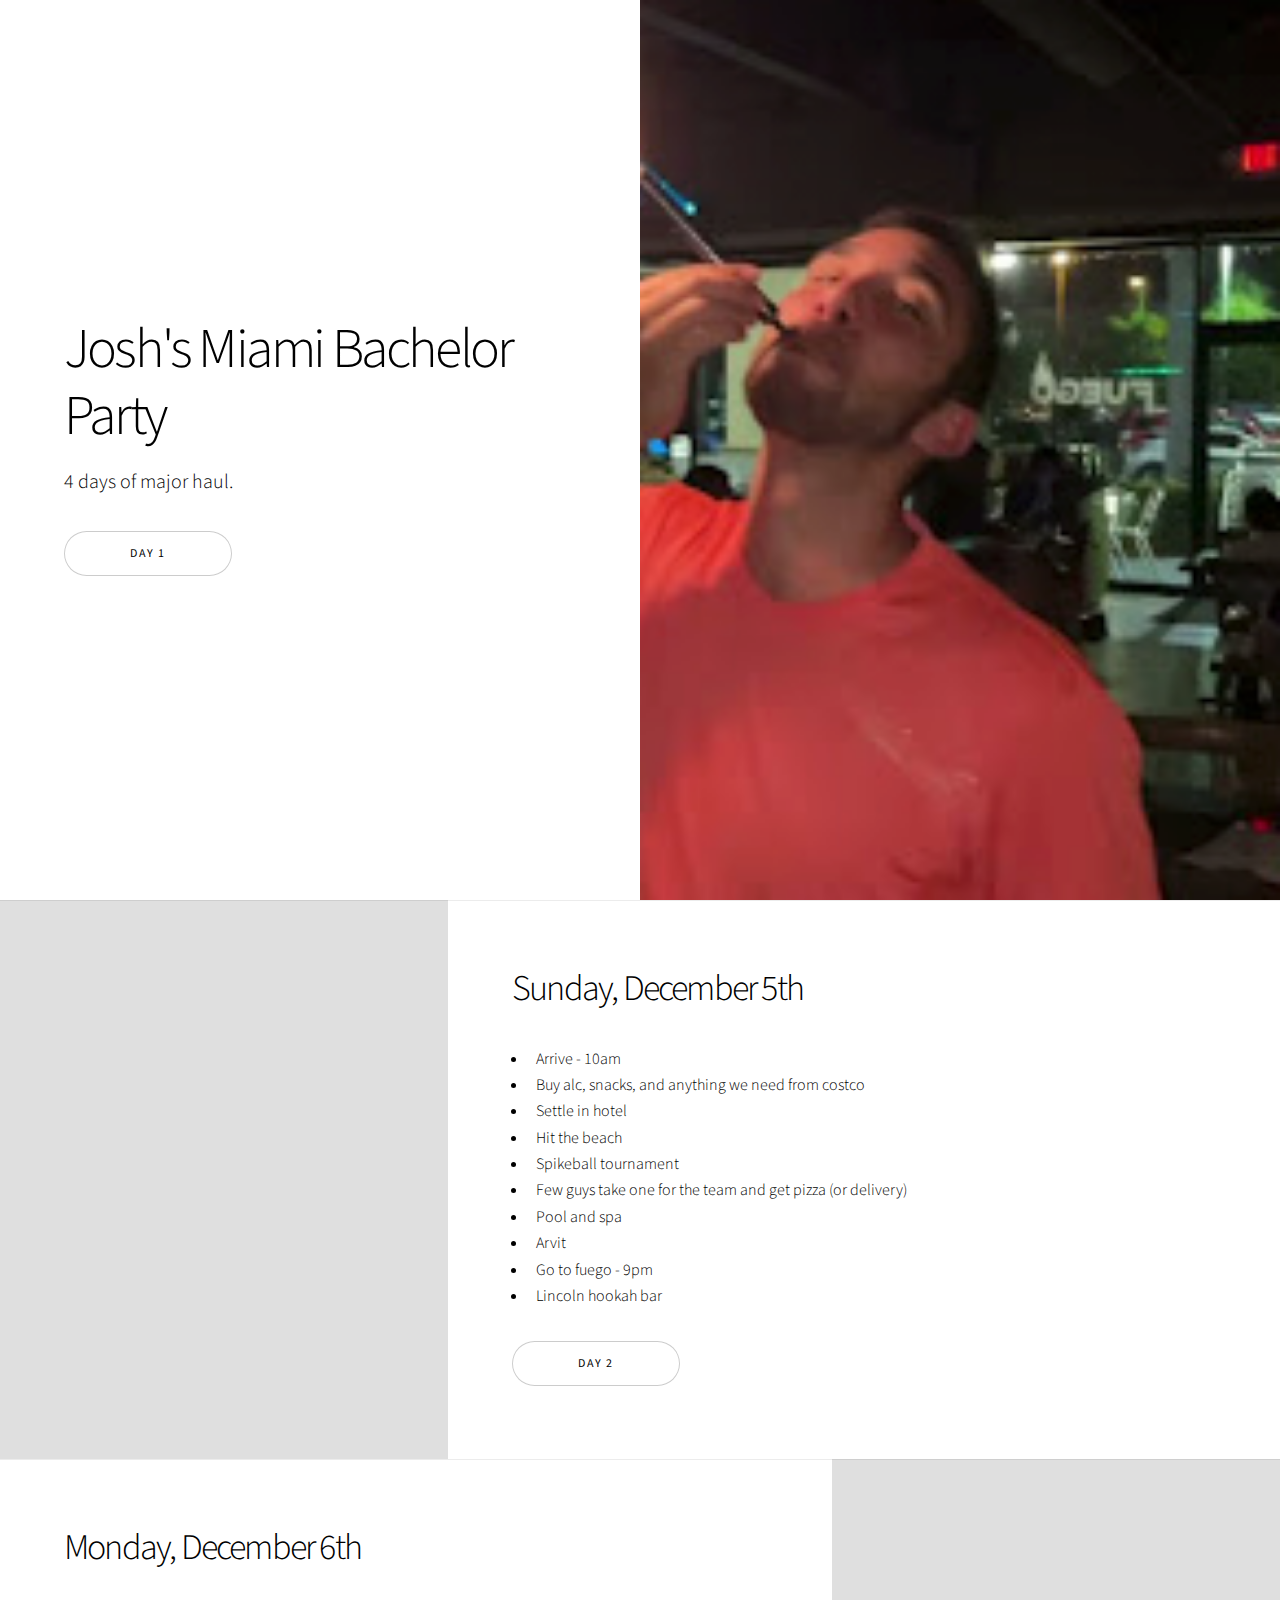
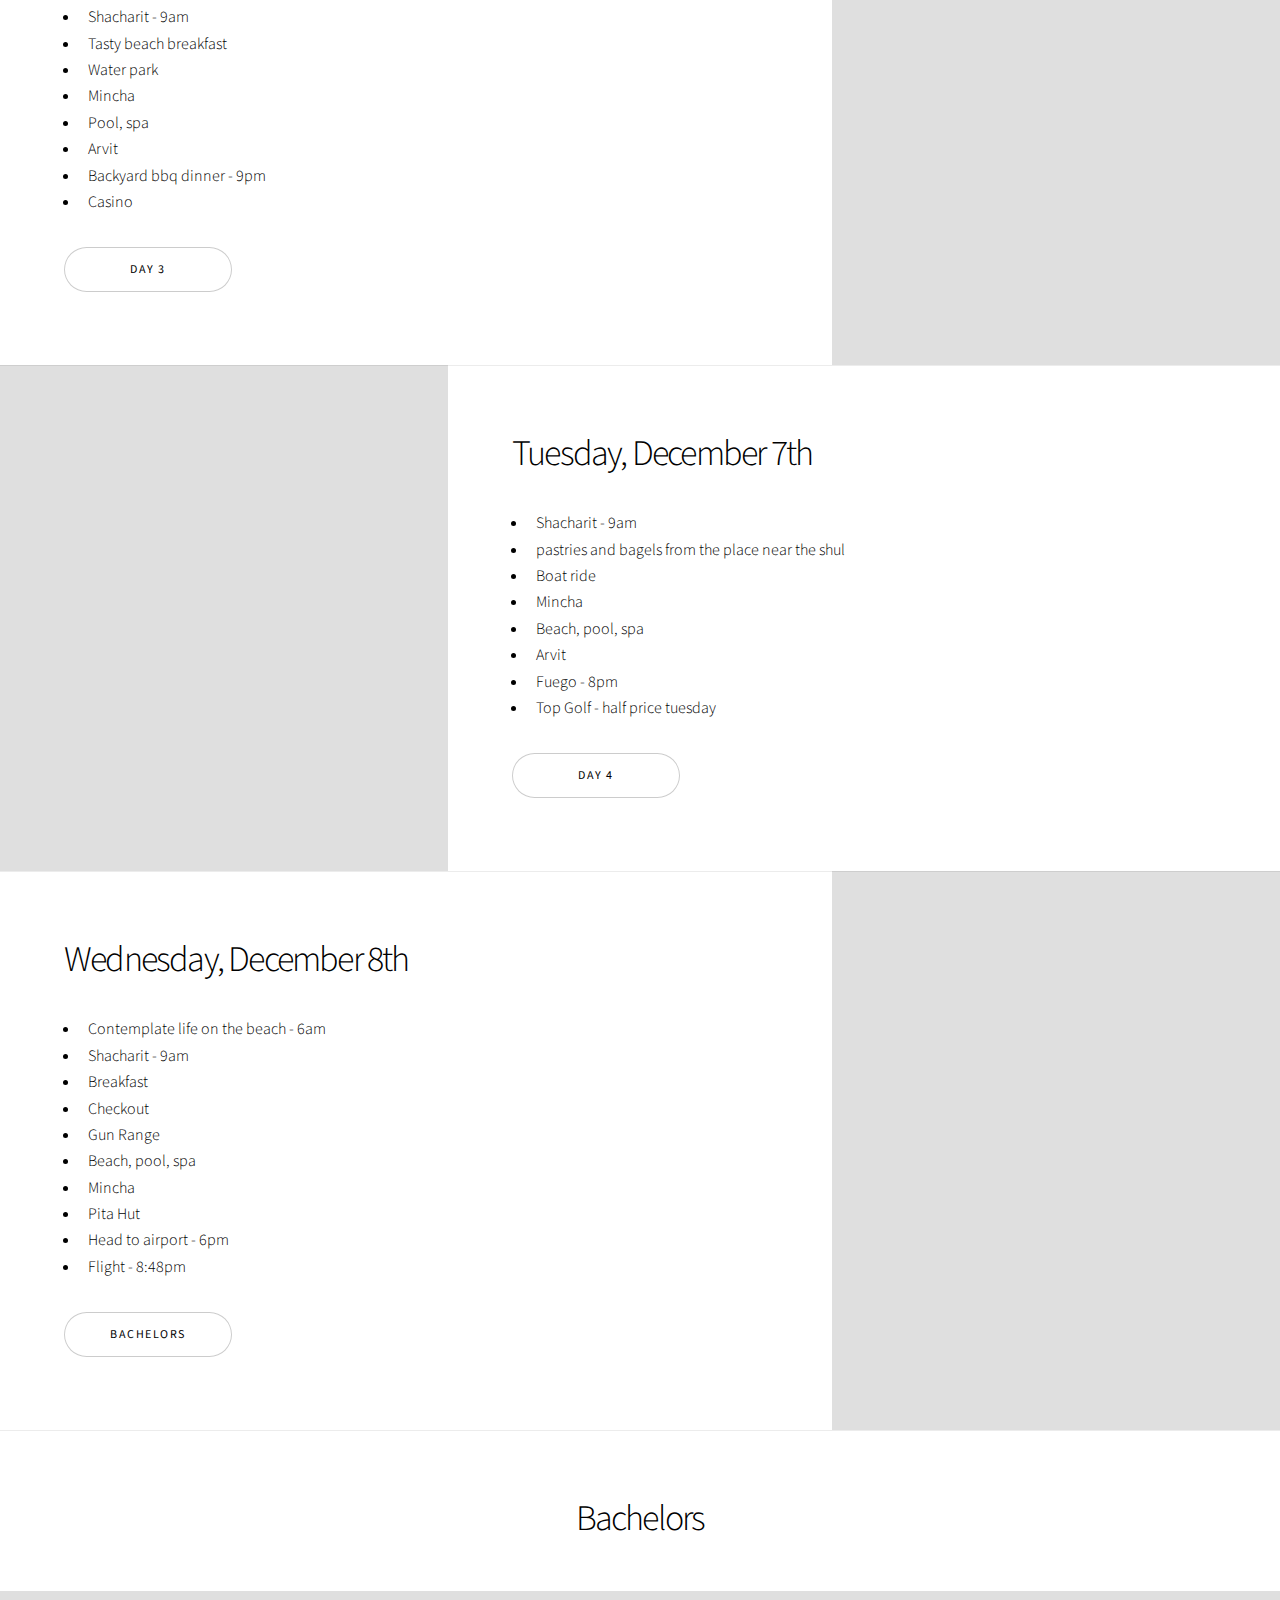
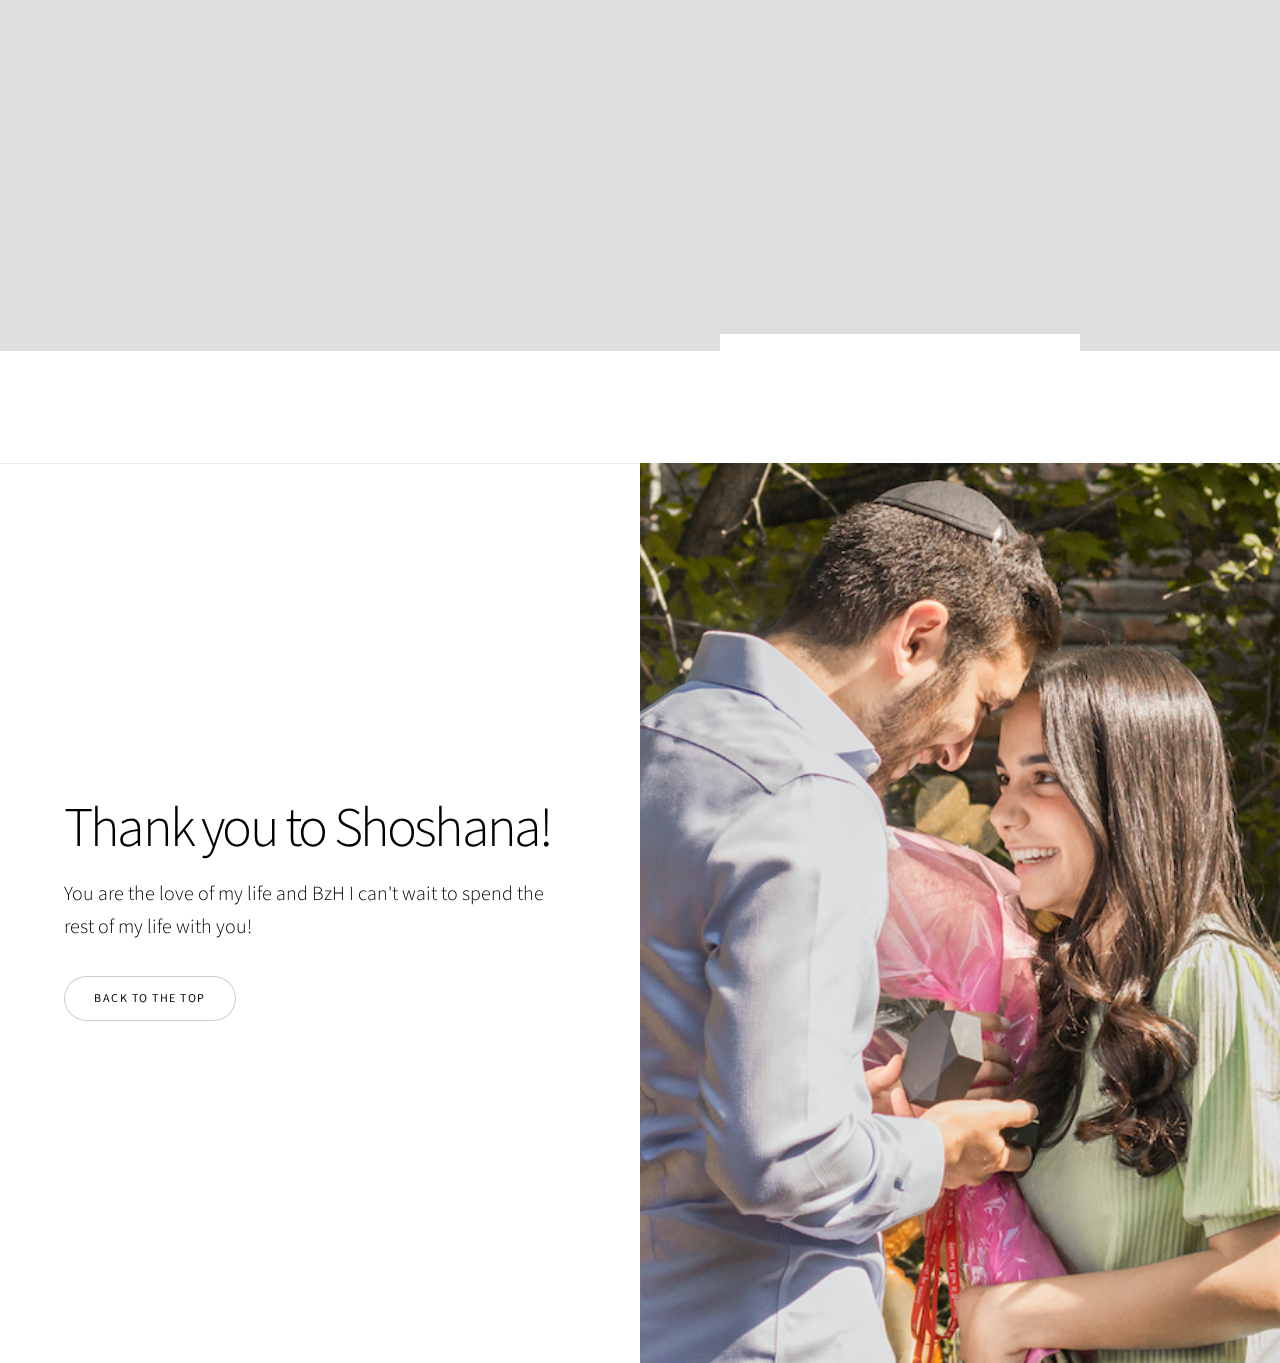
==== commit 98fd2089: "Buttons, formatting" ====
--- a/index.html
+++ b/index.html
@@ -5,274 +5,289 @@
 	Free for personal and commercial use under the CCA 3.0 license (html5up.net/license)
 -->
 <html>
-	<head>
-		<title>Josh's Bachelor Party</title>
-		<meta charset="utf-8" />
-		<meta name="viewport" content="width=device-width, initial-scale=1, user-scalable=no" />
-		<link rel="stylesheet" href="assets/css/main.css" />
-		<noscript><link rel="stylesheet" href="assets/css/noscript.css" /></noscript>
-	</head>
-	<body class="is-preload">
-
-		<!-- Wrapper -->
-			<div id="wrapper" class="divided">
-				<!-- <h1>Huge thank you to Shoshana for allowing Josh to come! ❤️</h1> -->
-				<!-- One -->
-					<section class="banner style1 orient-left content-align-left image-position-right fullscreen onload-image-fade-in onload-content-fade-right">
-						<div class="content">
-							<h1>Josh's Miami Bachelor Party</h1>
-							<p class="major">4 days of major haul.</p>
-							<ul class="actions stacked">
-								<li><a href="#first" class="button big wide smooth-scroll-middle">Get Started</a></li>
-							</ul>
-						</div>
-						<div class="image">
-							<img src="images/Josh.png" alt="" />
-						</div>
-					</section>
-
-				<!-- Two -->
-					<section class="spotlight style1 orient-right content-align-left image-position-center onscroll-image-fade-in" id="first">
-						<div class="content">
-							<h2>Sunday, December 5th</h2>
-							<p>
-								<ul>
-									<li>Arrive - 10am</li>
-									<li>Buy alc, snacks, and anything we need from costco</li>
-									<li>Settle in hotel</li>
-									<li>Hit the beach</li>
-									<li>Spikeball tournament</li>
-									<li>Few guys take one for the team and get pizza (or delivery)</li>
-									<li>Pool and spa</li>
-									<li>Arvit</li>
-									<li>Go to fuego - 9pm</li>
-									<li>Lincoln hookah bar </li>
-								</ul>
-							</p>
-							<ul class="actions stacked">
-								<!-- <li><a href="#" class="button">Learn More</a></li> -->
-							</ul>
-						</div>
-						<div class="image">
-							<img src="images/fuego.jpeg" alt="" />
-						</div>
-					</section>
-					
-
-				<!-- Three -->
-					<section class="spotlight style1 orient-left content-align-left image-position-center onscroll-image-fade-in">
-						<div class="content">
-							<h2>Monday, December 6th</h2>
-							<p><ul>
-									<li>Shacharit - 9am</li>
-									<li>Tasty beach breakfast</li>
-									<li>Water park</li>
-									<li>Mincha</li>
-									<li>Pool, spa</li>
-									<li>Arvit</li>
-									<li>Backyard bbq dinner - 9pm</li>
-									<li>Casino</li>
-								</ul></p>
-							<ul class="actions stacked">
-								<!-- <li><a href="#" class="button">Learn More</a></li> -->
-							</ul>
-						</div>
-						<div class="image">
-							<img src="images/waterpark.jpeg" alt="" />
-						</div>
-					</section>
-
-				<!-- Four -->
-					<section class="spotlight style1 orient-right content-align-left image-position-center onscroll-image-fade-in">
-						<div class="content">
-							<h2>Tuesday, December 7th</h2>
-							<p><ul>
-									<li>Shacharit - 9am</li>
-									<li>pastries and bagels from the place near the shul </li>
-									<li>Boat ride</li>
-									<li>Mincha</li>
-									<li>Beach, pool, spa</li>
-									<li>Arvit</li>
-									<li>Fuego - 8pm</li>
-									<li>Top Golf - half price tuesday</li>
-								</ul></p>
-							<ul class="actions stacked">
-								<!-- <li><a href="#" class="button">Learn More</a></li> -->
-							</ul>
-						</div>
-						<div class="image">
-							<img src="images/boat.jpeg" alt="" />
-						</div>
-					</section>
-
-
-					<section class="spotlight style1 orient-left content-align-left image-position-center onscroll-image-fade-in">
-						<div class="content">
-							<h2>Wednesday, December 8th</h2>
-							<p><ul>
-									<li>Contemplate life on the beach - 6am</li>
-									<li>Shacharit - 9am</li>
-									<li>Breakfast</li>
-									<li>Checkout</li>
-									<li>Gun Range</li>
-									<li>Beach, pool, spa</li>
-									<li>Mincha</li>
-									<li>Pita Hut</li>
-									<li>Head to airport - 6pm</li>
-									<li>Flight - 8:48pm</li>
-								</ul></p>
-							<ul class="actions stacked">
-								<!-- <li><a href="#" class="button">Learn More</a></li> -->
-							</ul>
-						</div>
-						<div class="image">
-							<img src="images/gun.jpeg" alt="" />
-						</div>
-					</section>
-
-				<!-- Five -->
-					<section class="wrapper style1 align-center">
-						<div class="inner">
-							<h2>Contenders</h2>
-							<!-- <p>Lorem ipsum dolor sit amet, consectetur adipiscing elit. Morbi id ante sed ex pharetra lacinia sit amet vel massa. Donec facilisis laoreet nulla eu bibendum. Donec ut ex risus. Fusce lorem lectus, pharetra pretium massa et, hendrerit vestibulum odio lorem ipsum.</p> -->
-						</div>
-
-						<!-- Gallery -->
-							<div class="gallery style2 medium lightbox onscroll-fade-in">
-								<article>
-									<a href="images/Nathan.jpg" class="image">
-										<img src="images/Nathan.jpg" alt="" />
-									</a>
-									<div class="caption">
-										<h3>NaytanSong</h3>
-										<p>Hes got a sick job.</p>
-										<ul class="actions fixed">
-											<li><span class="button small">Details</span></li>
-										</ul>
-									</div>
-								</article>
-								<article>
-									<a href="images/aidan.jpg" class="image">
-										<img src="images/aidan.jpg" alt="" />
-									</a>
-									<div class="caption">
-										<h3>Estick</h3>
-										<!-- <p>Lorem ipsum dolor amet, consectetur magna etiam elit. Etiam sed ultrices.</p> -->
-										<ul class="actions fixed">
-											<li><span class="button small">Details</span></li>
-										</ul>
-									</div>
-								</article>
-								<article>
-									<a href="images/adam.png" class="image">
-										<img src="images/adam.png" alt="" />
-									</a>
-									<div class="caption">
-										<h3>Bonoq</h3>
-										<!-- <p>Lorem ipsum dolor amet, consectetur magna etiam elit. Etiam sed ultrices.</p> -->
-										<ul class="actions fixed">
-											<li><span class="button small">Details</span></li>
-										</ul>
-									</div>
-								</article>
-								<article>
-									<a href="images/ryan.jpg" class="image">
-										<img src="images/ryan.jpg" alt="" />
-									</a>
-									<div class="caption">
-										<h3>Fatman</h3>
-										<p>He likes men. In specific, Nathan.</p>
-										<ul class="actions fixed">
-											<li><span class="button small">Details</span></li>
-										</ul>
-									</div>
-								</article>
-								<article>
-									<a href="images/shawn.png" class="image">
-										<img src="images/shawn.png" alt="" />
-									</a>
-									<div class="caption">
-										<h3>Buffalo</h3>
-										<p>He love turtles.</p>
-										<ul class="actions fixed">
-											<li><span class="button small">Details</span></li>
-										</ul>
-									</div>
-								</article>
-								<article>
-									<a href="images/kohanim.png" class="image">
-										<img src="images/kohanim.png" alt="" />
-									</a>
-									<div class="caption">
-										<h3>Kohanim</h3>
-										<!-- <p>Lorem ipsum dolor amet, consectetur magna etiam elit. Etiam sed ultrices.</p> -->
-										<ul class="actions fixed">
-											<li><span class="button small">Details</span></li>
-										</ul>
-									</div>
-								</article>
-								<article>
-									<a href="images/Yisrael.jpg" class="image">
-										<img src="images/Yisrael.jpg" alt="" />
-									</a>
-									<div class="caption">
-										<h3>Yisrael</h3>
-										<p>He loves to tell stories.</p>
-										<ul class="actions fixed">
-											<li><span class="button small">Details</span></li>
-										</ul>
-									</div>
-								</article>
-								<article>
-									<a href="images/mike.png" class="image">
-										<img src="images/mike.png" alt="" />
-									</a>
-									<div class="caption">
-										<h3>Mashiach</h3>
-										<p>He has a master plan.</p>
-										<ul class="actions fixed">
-											<li><span class="button small">Details</span></li>
-										</ul>
-									</div>
-								</article>
-								
-								<article>
-									<a href="images/shamaya.jpg" class="image">
-										<img src="images/shamaya.jpg" alt="" />
-									</a>
-									<div class="caption">
-										<h3>Shamaya</h3>
-										<!-- <p>Lorem ipsum dolor amet, consectetur magna etiam elit. Etiam sed ultrices.</p> -->
-										<ul class="actions fixed">
-											<li><span class="button small">Details</span></li>
-										</ul>
-									</div>
-								</article>
-								<article>
-									<a href="images/jon.png" class="image">
-										<img src="images/jon.png" alt="" />
-									</a>
-									<div class="caption">
-										<h3>RJL</h3>
-										<!-- <p>Lorem ipsum dolor amet, consectetur magna etiam elit. Etiam sed ultrices.</p> -->
-										<ul class="actions fixed">
-											<li><span class="button small">Details</span></li>
-										</ul>
-									</div>
-								</article>
-								<article>
-									<a href="images/josh2.png" class="image">
-										<img src="images/josh2.png" alt="" />
-									</a>
-									<div class="caption">
-										<h3>Spiff</h3>
-										<!-- <p>Lorem ipsum dolor amet, consectetur magna etiam elit. Etiam sed ultrices.</p> -->
-										<ul class="actions fixed">
-											<li><span class="button small">Details</span></li>
-										</ul>
-									</div>
-								</article>
-								<!-- <article>
+
+<head>
+	<title>Josh's Bachelor Party</title>
+	<meta charset="utf-8" />
+	<meta name="viewport" content="width=device-width, initial-scale=1, user-scalable=no" />
+	<link rel="stylesheet" href="assets/css/main.css" />
+	<noscript>
+		<link rel="stylesheet" href="assets/css/noscript.css" />
+	</noscript>
+</head>
+
+<body class="is-preload">
+
+	<!-- Wrapper -->
+	<div id="wrapper" class="divided">
+		<!-- <h1>Huge thank you to Shoshana for allowing Josh to come! ❤️</h1> -->
+		<!-- One -->
+		<section
+			class="banner style1 orient-left content-align-left image-position-right fullscreen onload-image-fade-in onload-content-fade-right">
+			<div class="content">
+				<h1>Josh's Miami Bachelor Party</h1>
+				<p class="major">4 days of major haul.</p>
+				<ul class="actions stacked">
+					<li><a href="#first" class="button big wide smooth-scroll-middle">Day 1</a></li>
+				</ul>
+			</div>
+			<div class="image">
+				<img src="images/Josh.png" alt="" />
+			</div>
+		</section>
+
+		<!-- Two -->
+		<section class="spotlight style1 orient-right content-align-left image-position-center onscroll-image-fade-in"
+			id="first">
+			<div class="content">
+				<h2>Sunday, December 5th</h2>
+				<p>
+				<ul>
+					<li>Arrive - 10am</li>
+					<li>Buy alc, snacks, and anything we need from costco</li>
+					<li>Settle in hotel</li>
+					<li>Hit the beach</li>
+					<li>Spikeball tournament</li>
+					<li>Few guys take one for the team and get pizza (or delivery)</li>
+					<li>Pool and spa</li>
+					<li>Arvit</li>
+					<li>Go to fuego - 9pm</li>
+					<li>Lincoln hookah bar </li>
+				</ul>
+				</p>
+				<ul class="actions stacked">
+					<li><a href="#second" class="button big wide smooth-scroll-middle">Day 2</a></li>
+				</ul>
+			</div>
+			<div class="image">
+				<img src="images/fuego.jpeg" alt="" />
+			</div>
+		</section>
+
+
+		<!-- Three -->
+		<section class="spotlight style1 orient-left content-align-left image-position-center onscroll-image-fade-in"
+			id="second">
+			<div class="content">
+				<h2>Monday, December 6th</h2>
+				<p>
+				<ul>
+					<li>Shacharit - 9am</li>
+					<li>Tasty beach breakfast</li>
+					<li>Water park</li>
+					<li>Mincha</li>
+					<li>Pool, spa</li>
+					<li>Arvit</li>
+					<li>Backyard bbq dinner - 9pm</li>
+					<li>Casino</li>
+				</ul>
+				</p>
+				<ul class="actions stacked">
+					<li><a href="#third" class="button big wide smooth-scroll-middle">Day 3</a></li>
+				</ul>
+			</div>
+			<div class="image">
+				<img src="images/waterpark.jpeg" alt="" />
+			</div>
+		</section>
+
+		<!-- Four -->
+		<section class="spotlight style1 orient-right content-align-left image-position-center onscroll-image-fade-in"
+			id="third">
+			<div class="content">
+				<h2>Tuesday, December 7th</h2>
+				<p>
+				<ul>
+					<li>Shacharit - 9am</li>
+					<li>pastries and bagels from the place near the shul </li>
+					<li>Boat ride</li>
+					<li>Mincha</li>
+					<li>Beach, pool, spa</li>
+					<li>Arvit</li>
+					<li>Fuego - 8pm</li>
+					<li>Top Golf - half price tuesday</li>
+				</ul>
+				</p>
+				<ul class="actions stacked">
+					<li><a href="#fourth" class="button big wide smooth-scroll-middle">Day 4</a></li>
+				</ul>
+			</div>
+			<div class="image">
+				<img src="images/boat.jpeg" alt="" />
+			</div>
+		</section>
+
+
+		<section class="spotlight style1 orient-left content-align-left image-position-center onscroll-image-fade-in"
+			id="fourth">
+			<div class="content">
+				<h2>Wednesday, December 8th</h2>
+				<p>
+				<ul>
+					<li>Contemplate life on the beach - 6am</li>
+					<li>Shacharit - 9am</li>
+					<li>Breakfast</li>
+					<li>Checkout</li>
+					<li>Gun Range</li>
+					<li>Beach, pool, spa</li>
+					<li>Mincha</li>
+					<li>Pita Hut</li>
+					<li>Head to airport - 6pm</li>
+					<li>Flight - 8:48pm</li>
+				</ul>
+				</p>
+				<ul class="actions stacked">
+					<li><a href="#bachelors" class="button big wide smooth-scroll-middle">Bachelors</a></li>
+				</ul>
+			</div>
+			<div class="image">
+				<img src="images/gun.jpeg" alt="" />
+			</div>
+		</section>
+
+		<!-- Five -->
+		<section class="wrapper style1 align-center" id="bachelors">
+			<div class="inner">
+				<h2>Bachelors</h2>
+				<!-- <p>Lorem ipsum dolor sit amet, consectetur adipiscing elit. Morbi id ante sed ex pharetra lacinia sit amet vel massa. Donec facilisis laoreet nulla eu bibendum. Donec ut ex risus. Fusce lorem lectus, pharetra pretium massa et, hendrerit vestibulum odio lorem ipsum.</p> -->
+			</div>
+
+			<!-- Gallery -->
+			<div class="gallery style2 medium lightbox onscroll-fade-in">
+				<article>
+					<a href="images/Nathan.jpg" class="image">
+						<img src="images/Nathan.jpg" alt="" />
+					</a>
+					<div class="caption">
+						<h3>NaytanSong</h3>
+						<p>Hes got a sick job.</p>
+						<ul class="actions fixed">
+							<li><span class="button small">View</span></li>
+						</ul>
+					</div>
+				</article>
+				<article>
+					<a href="images/aidan.jpg" class="image">
+						<img src="images/aidan.jpg" alt="" />
+					</a>
+					<div class="caption">
+						<h3>Estick</h3>
+						<!-- <p>Lorem ipsum dolor amet, consectetur magna etiam elit. Etiam sed ultrices.</p> -->
+						<ul class="actions fixed">
+							<li><span class="button small">View</span></li>
+						</ul>
+					</div>
+				</article>
+				<article>
+					<a href="images/adam.png" class="image">
+						<img src="images/adam.png" alt="" />
+					</a>
+					<div class="caption">
+						<h3>Bonoq</h3>
+						<!-- <p>Lorem ipsum dolor amet, consectetur magna etiam elit. Etiam sed ultrices.</p> -->
+						<ul class="actions fixed">
+							<li><span class="button small">View</span></li>
+						</ul>
+					</div>
+				</article>
+				<article>
+					<a href="images/ryan.jpg" class="image">
+						<img src="images/ryan.jpg" alt="" />
+					</a>
+					<div class="caption">
+						<h3>Fatman</h3>
+						<p>He likes men. In specific, Nathan.</p>
+						<ul class="actions fixed">
+							<li><span class="button small">View</span></li>
+						</ul>
+					</div>
+				</article>
+				<article>
+					<a href="images/shawn.png" class="image">
+						<img src="images/shawn.png" alt="" />
+					</a>
+					<div class="caption">
+						<h3>Buffalo</h3>
+						<p>He love turtles.</p>
+						<ul class="actions fixed">
+							<li><span class="button small">View</span></li>
+						</ul>
+					</div>
+				</article>
+				<article>
+					<a href="images/kohanim.png" class="image">
+						<img src="images/kohanim.png" alt="" />
+					</a>
+					<div class="caption">
+						<h3>Kohanim</h3>
+						<!-- <p>Lorem ipsum dolor amet, consectetur magna etiam elit. Etiam sed ultrices.</p> -->
+						<ul class="actions fixed">
+							<li><span class="button small">View</span></li>
+						</ul>
+					</div>
+				</article>
+				<article>
+					<a href="images/Yisrael.jpg" class="image">
+						<img src="images/Yisrael.jpg" alt="" />
+					</a>
+					<div class="caption">
+						<h3>Yisrael</h3>
+						<p>He loves to tell stories.</p>
+						<ul class="actions fixed">
+							<li><span class="button small">View</span></li>
+						</ul>
+					</div>
+				</article>
+				<article>
+					<a href="images/mike.png" class="image">
+						<img src="images/mike.png" alt="" />
+					</a>
+					<div class="caption">
+						<h3>Mashiach</h3>
+						<p>He has a master plan.</p>
+						<ul class="actions fixed">
+							<li><span class="button small">View</span></li>
+						</ul>
+					</div>
+				</article>
+
+				<article>
+					<a href="images/shamaya.jpg" class="image">
+						<img src="images/shamaya.jpg" alt="" />
+					</a>
+					<div class="caption">
+						<h3>Shamaya</h3>
+						<!-- <p>Lorem ipsum dolor amet, consectetur magna etiam elit. Etiam sed ultrices.</p> -->
+						<ul class="actions fixed">
+							<li><span class="button small">View</span></li>
+						</ul>
+					</div>
+				</article>
+				<article>
+					<a href="images/jon.png" class="image">
+						<img src="images/jon.png" alt="" />
+					</a>
+					<div class="caption">
+						<h3>RJL</h3>
+						<!-- <p>Lorem ipsum dolor amet, consectetur magna etiam elit. Etiam sed ultrices.</p> -->
+						<ul class="actions fixed">
+							<li><span class="button small">View</span></li>
+						</ul>
+					</div>
+				</article>
+				<article>
+					<a href="images/josh2.png" class="image">
+						<img src="images/josh2.png" alt="" />
+					</a>
+					<div class="caption">
+						<h3>Spiff</h3>
+						<!-- <p>Lorem ipsum dolor amet, consectetur magna etiam elit. Etiam sed ultrices.</p> -->
+						<ul class="actions fixed">
+							<li><span class="button small">View</span></li>
+						</ul>
+					</div>
+				</article>
+				<!-- <article>
 									<a href="images/gallery/fulls/10.jpg" class="image">
 										<img src="images/gallery/thumbs/10.jpg" alt="" />
 									</a>
@@ -308,27 +323,29 @@
 										</ul>
 									</div>
 								</article> -->
-							</div>
-
-					</section>
-<br>
-<br>
-<br>
-					<section class="banner style1 orient-left content-align-left image-position-right fullscreen onload-image-fade-in onload-content-fade-right">
-						<div class="content">
-							<h1>Thank you to Shoshana!</h1>
-							<p class="major">You are the love of my life and BzH I can't wait to spend the rest of my life with you!</p>
-							<ul class="actions stacked">
-								<li><a href="#first" class="button big wide smooth-scroll-middle">Back to the top</a></li>
-							</ul>
-						</div>
-						<div class="image">
-							<img src="images/shosh.png" alt="" />
-						</div>
-					</section>
-
-				<!-- Six -->
-					<!-- <section class="wrapper style1 align-center">
+			</div>
+
+		</section>
+		<br>
+		<br>
+		<br>
+		<section
+			class="banner style1 orient-left content-align-left image-position-right fullscreen onload-image-fade-in onload-content-fade-right">
+			<div class="content">
+				<h1>Thank you to Shoshana!</h1>
+				<p class="major">You are the love of my life and BzH I can't wait to spend the rest of my life with you!
+				</p>
+				<ul class="actions stacked">
+					<li><a href="#first" class="button big wide smooth-scroll-middle">Back to the top</a></li>
+				</ul>
+			</div>
+			<div class="image">
+				<img src="images/shosh.png" alt="" />
+			</div>
+		</section>
+
+		<!-- Six -->
+		<!-- <section class="wrapper style1 align-center">
 						<div class="inner">
 							<h2>Ipsum sed consequat</h2>
 							<p>Lorem ipsum dolor sit amet, consectetur adipiscing elit. Morbi id ante sed ex pharetra lacinia sit amet vel massa. Donec facilisis laoreet nulla eu bibendum. Donec ut ex risus. Fusce lorem lectus, pharetra pretium massa et, hendrerit vestibulum odio lorem ipsum.</p>
@@ -397,8 +414,8 @@
 						</div>
 					</section> -->
 
-				<!-- Seven -->
-					<!-- <section class="wrapper style1 align-center">
+		<!-- Seven -->
+		<!-- <section class="wrapper style1 align-center">
 						<div class="inner medium">
 							<h2>Get in touch</h2>
 							<form method="post" action="#">
@@ -424,8 +441,8 @@
 						</div>
 					</section> -->
 
-				<!-- Footer -->
-					<!-- <footer class="wrapper style1 align-center">
+		<!-- Footer -->
+		<!-- <footer class="wrapper style1 align-center">
 						<div class="inner">
 							<ul class="icons">
 								<li><a href="#" class="icon brands style2 fa-twitter"><span class="label">Twitter</span></a></li>
@@ -438,16 +455,16 @@
 						</div>
 					</footer> -->
 
-			</div>
-
-		<!-- Scripts -->
-			<script src="assets/js/jquery.min.js"></script>
-			<script src="assets/js/jquery.scrollex.min.js"></script>
-			<script src="assets/js/jquery.scrolly.min.js"></script>
-			<script src="assets/js/browser.min.js"></script>
-			<script src="assets/js/breakpoints.min.js"></script>
-			<script src="assets/js/util.js"></script>
-			<script src="assets/js/main.js"></script>
-
-	</body>
+	</div>
+
+	<!-- Scripts -->
+	<script src="assets/js/jquery.min.js"></script>
+	<script src="assets/js/jquery.scrollex.min.js"></script>
+	<script src="assets/js/jquery.scrolly.min.js"></script>
+	<script src="assets/js/browser.min.js"></script>
+	<script src="assets/js/breakpoints.min.js"></script>
+	<script src="assets/js/util.js"></script>
+	<script src="assets/js/main.js"></script>
+</body>
+
 </html>--- a/assets/css/main.css
+++ b/assets/css/main.css
@@ -6880,9 +6880,9 @@
 
 				.gallery.style2 article .image img {
 					display: block;
-    				width: 420px;
+    				width: 100%;
     				border-radius: 200px;
-    				height: 420px;
+    				height: 100%;
 
 				}
 
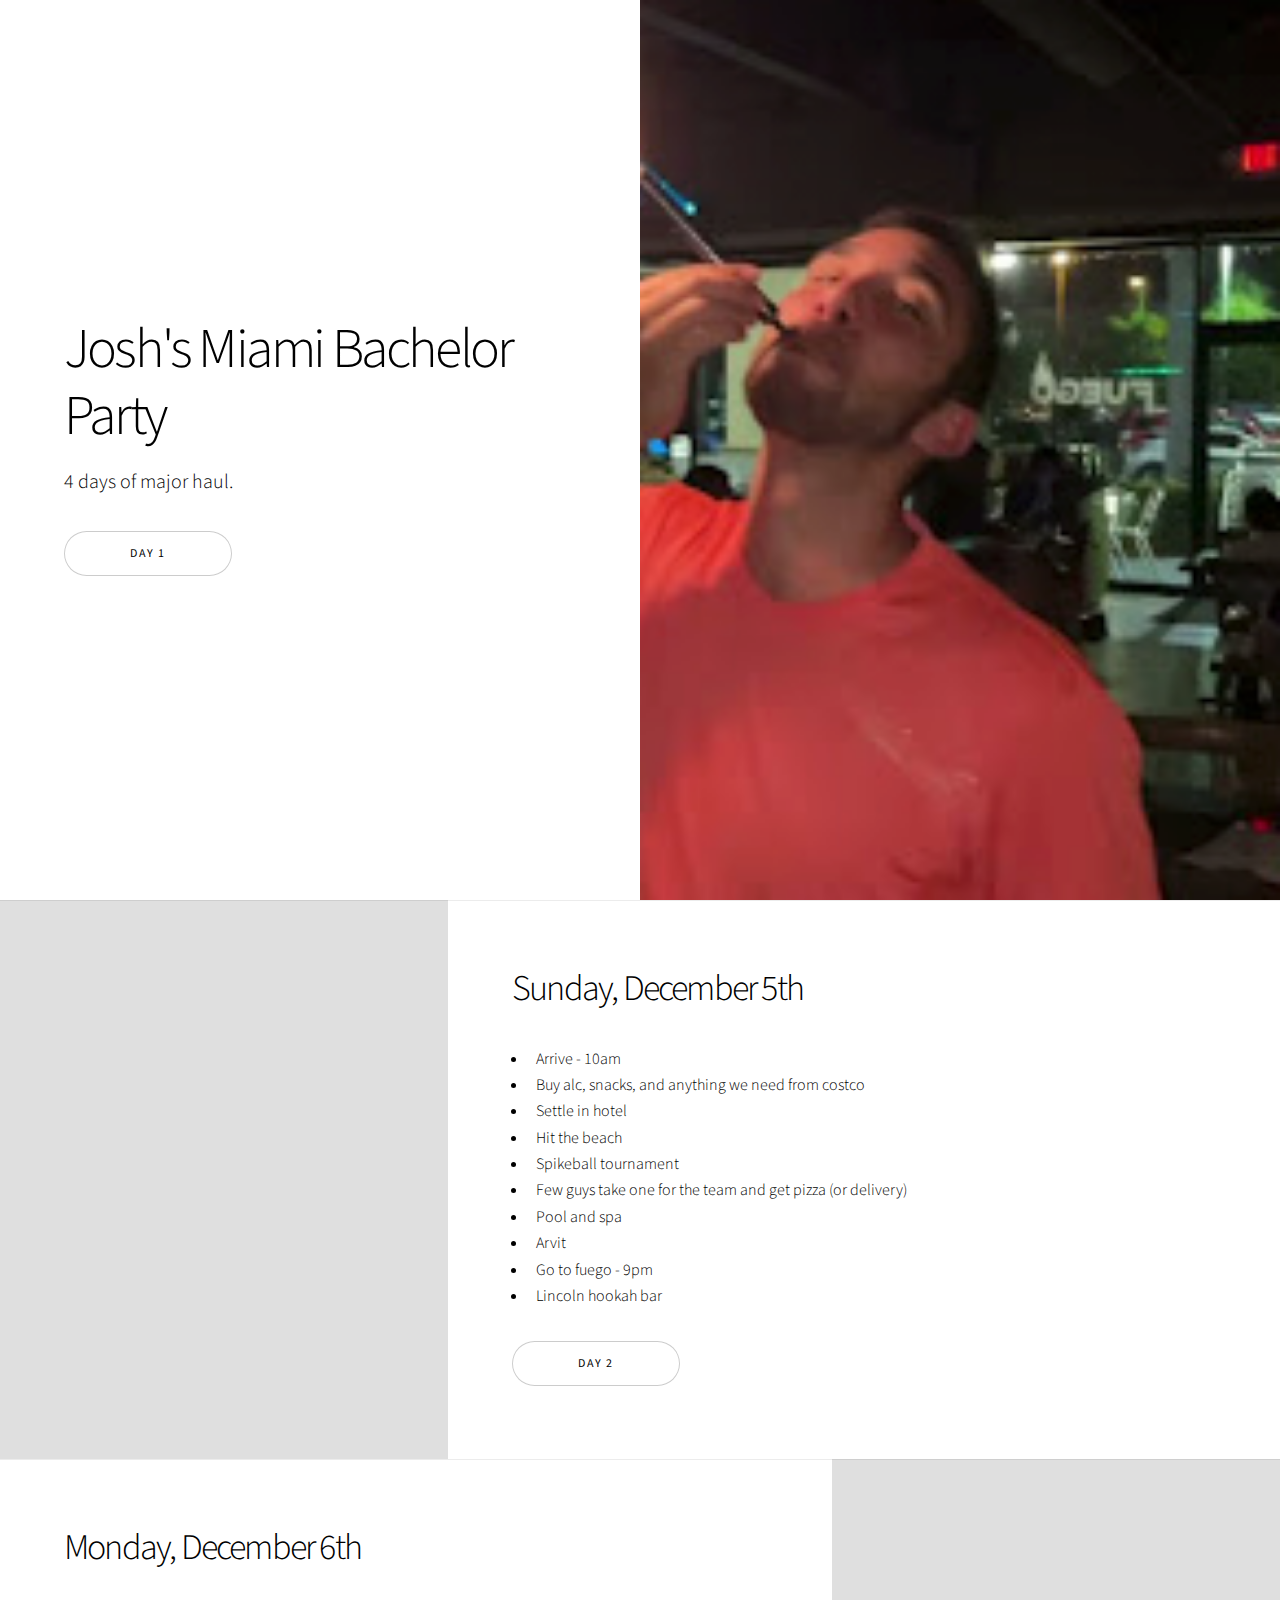
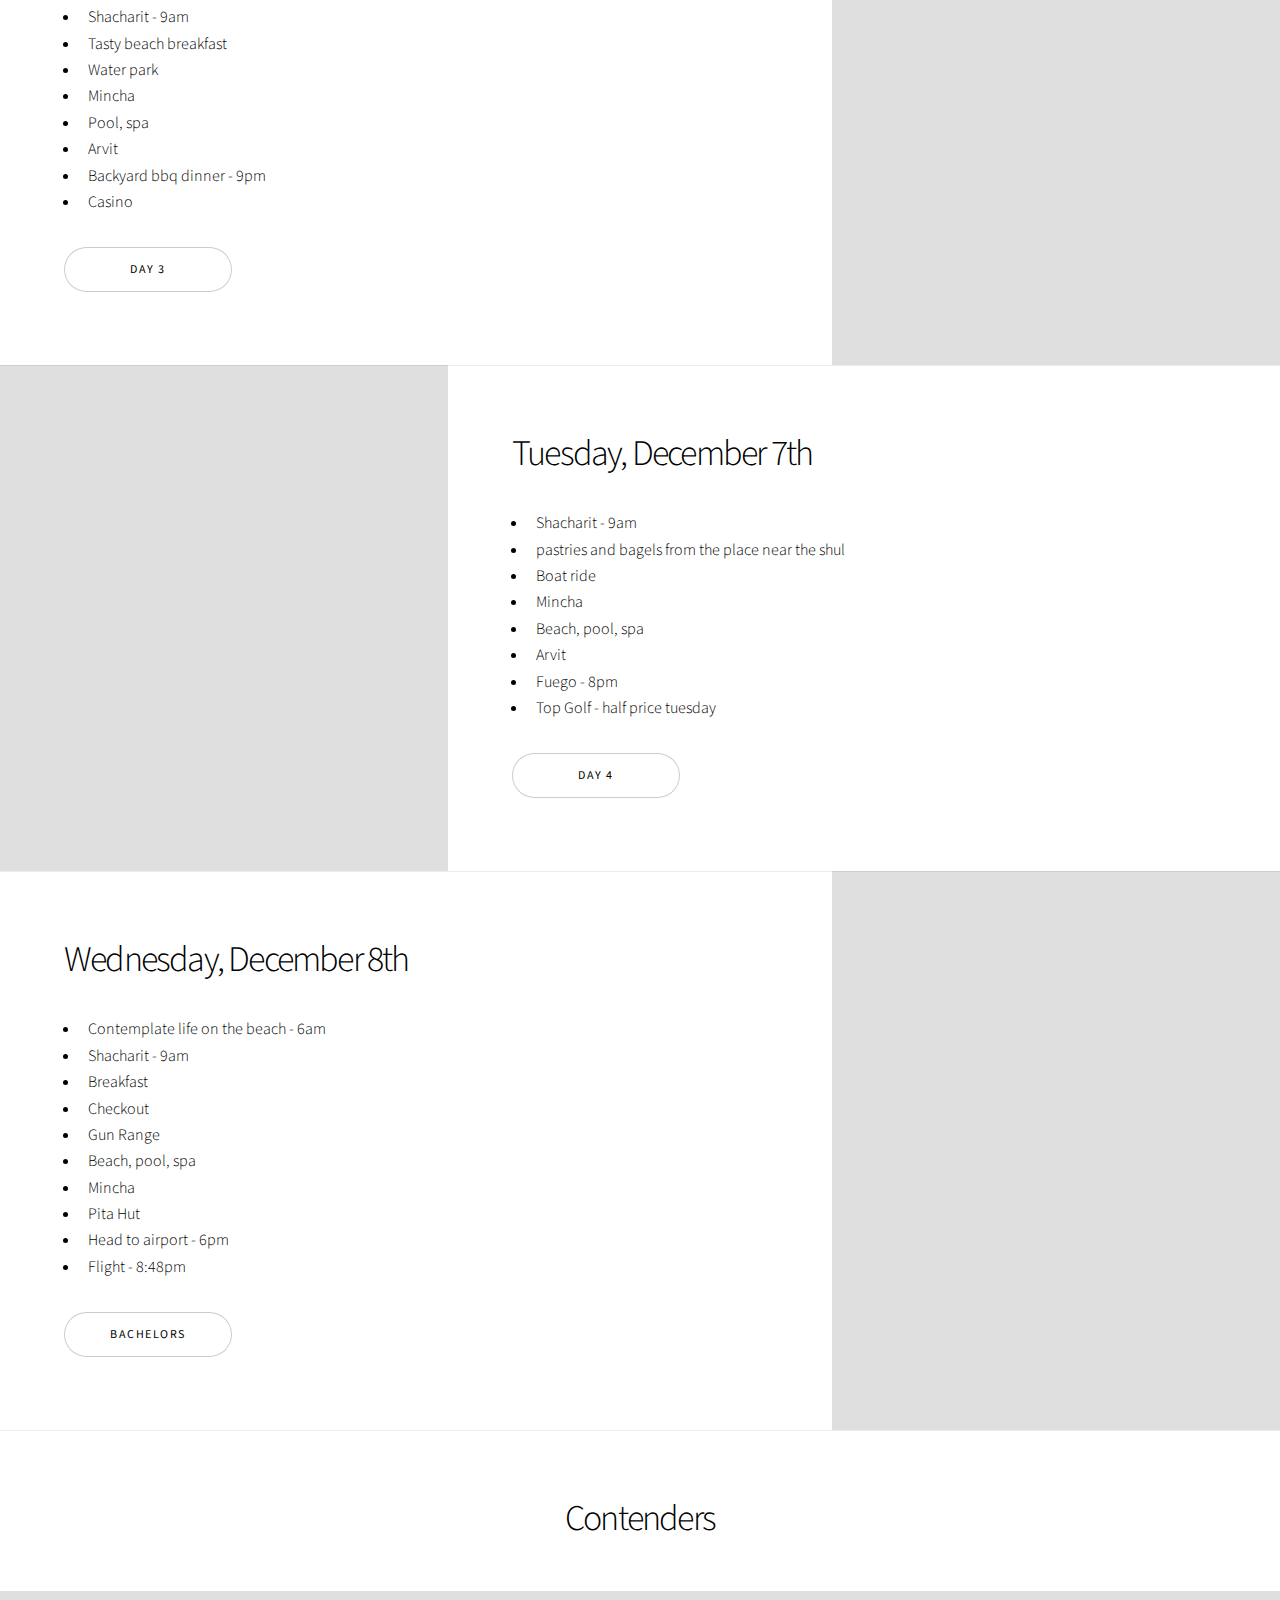
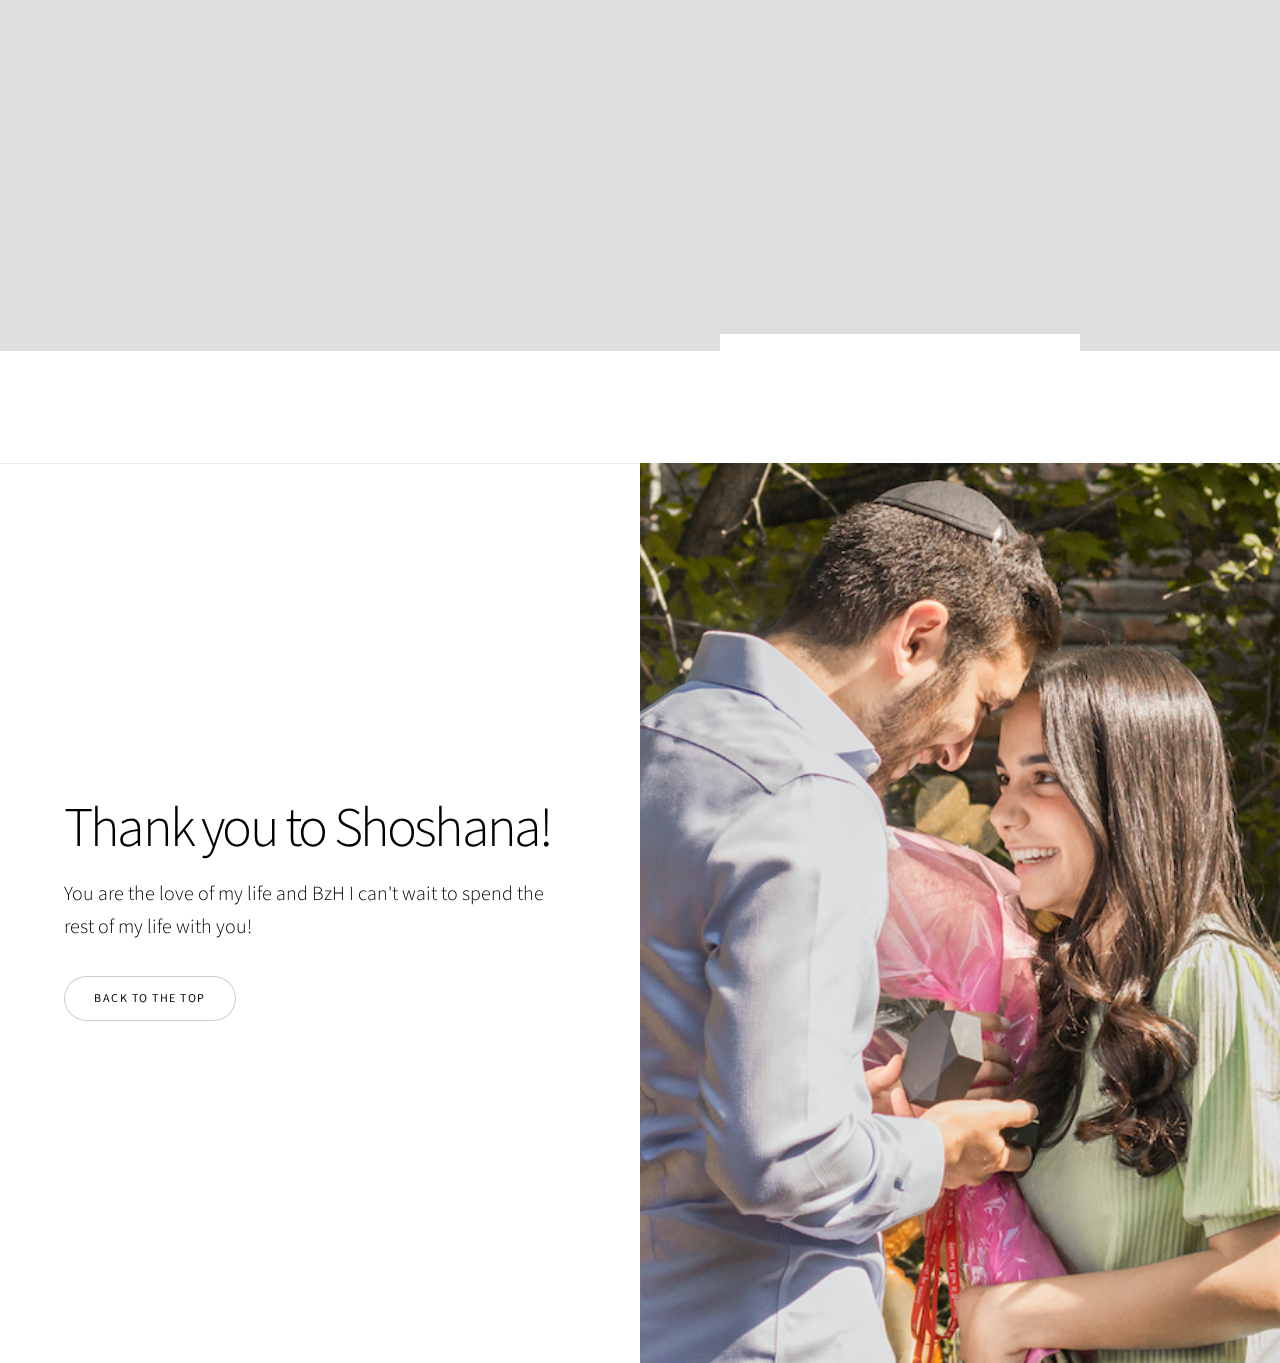
==== commit 7c62254c: "contenders" ====
--- a/index.html
+++ b/index.html
@@ -148,7 +148,7 @@
 		<!-- Five -->
 		<section class="wrapper style1 align-center" id="bachelors">
 			<div class="inner">
-				<h2>Bachelors</h2>
+				<h2>Contenders</h2>
 				<!-- <p>Lorem ipsum dolor sit amet, consectetur adipiscing elit. Morbi id ante sed ex pharetra lacinia sit amet vel massa. Donec facilisis laoreet nulla eu bibendum. Donec ut ex risus. Fusce lorem lectus, pharetra pretium massa et, hendrerit vestibulum odio lorem ipsum.</p> -->
 			</div>
 
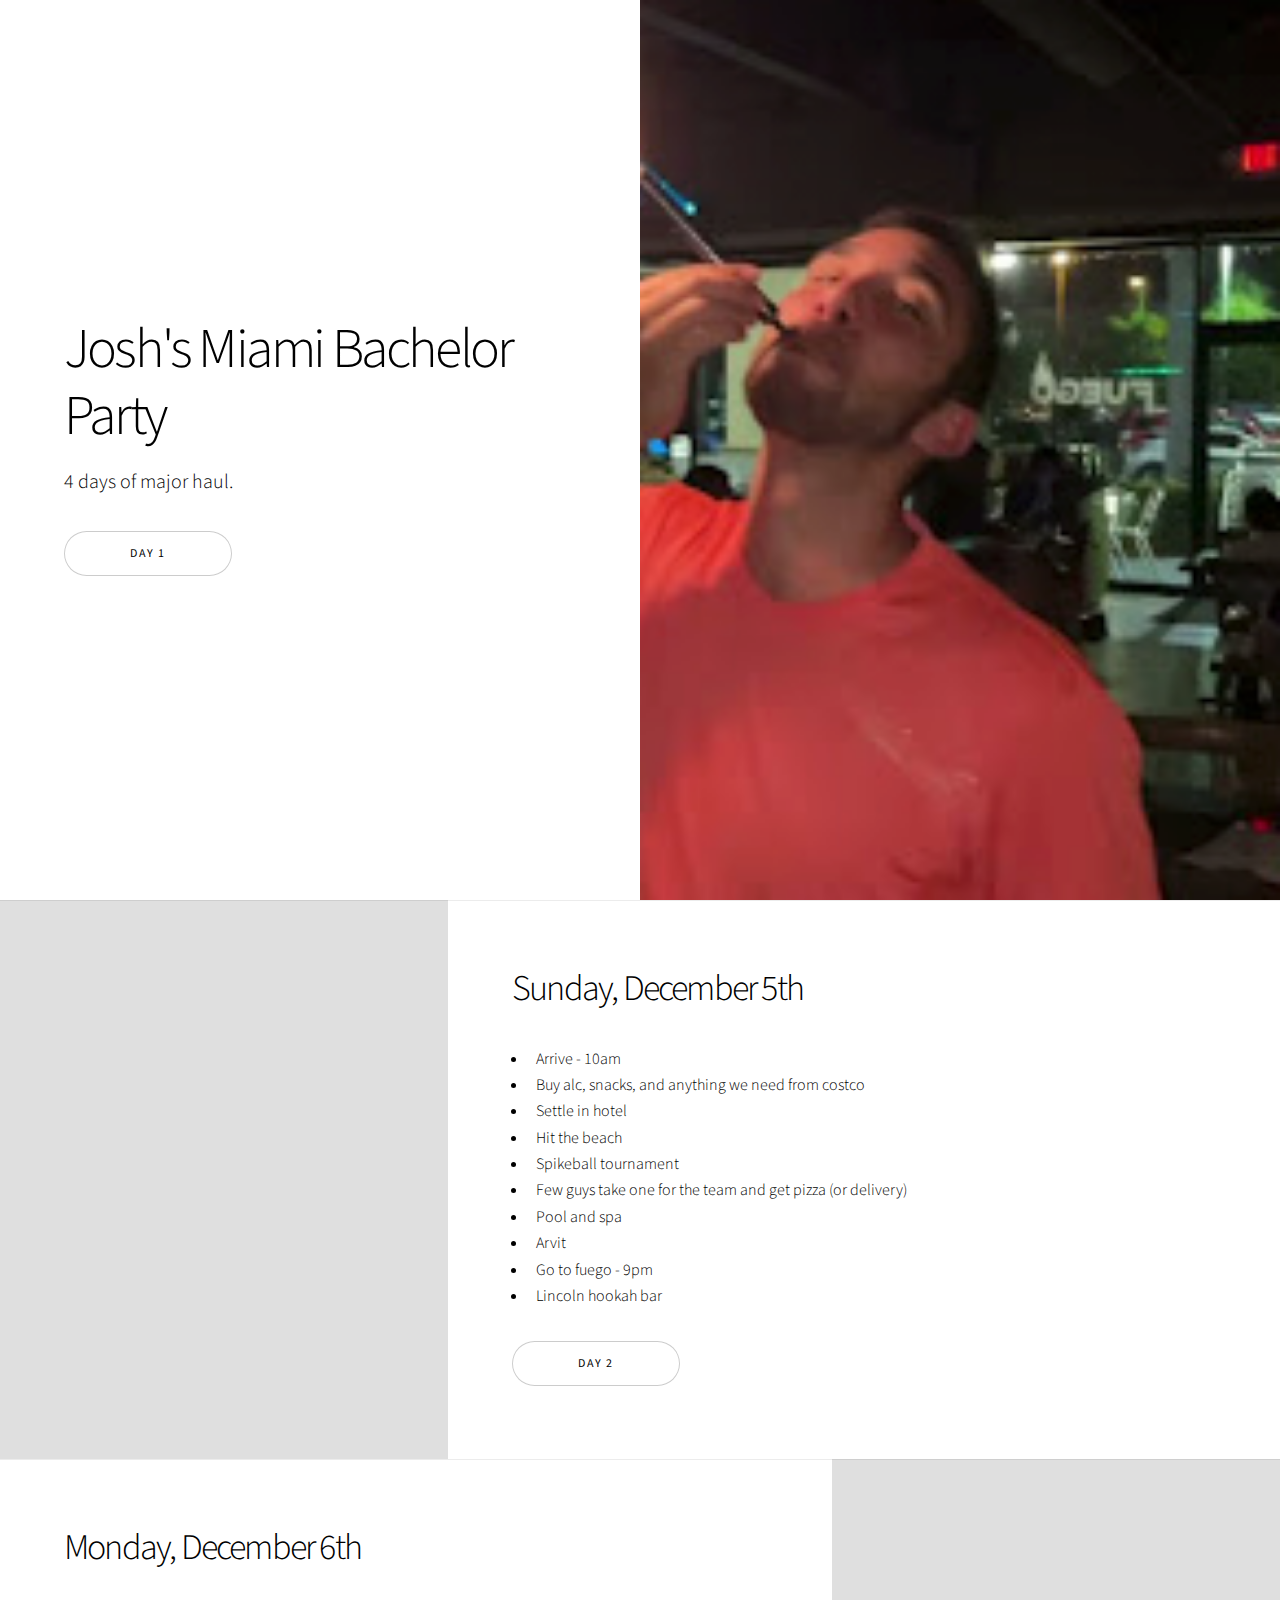
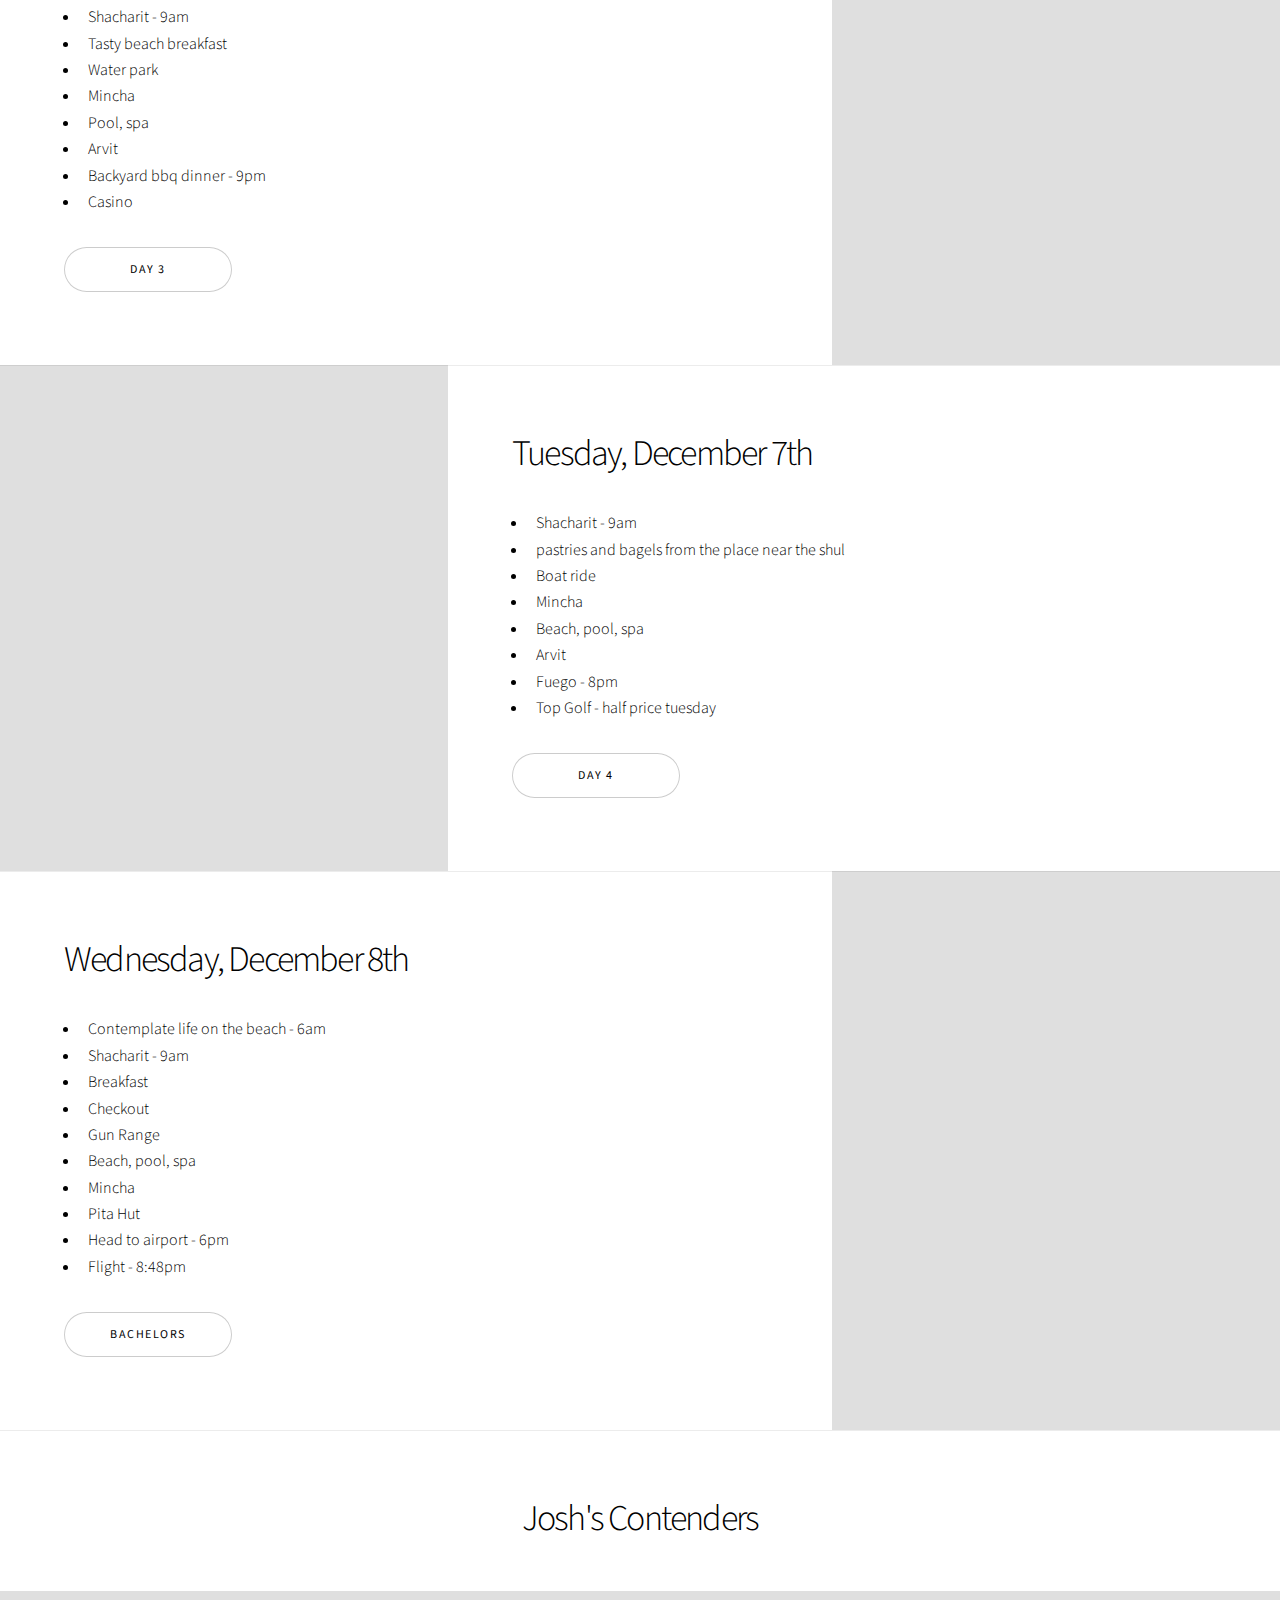
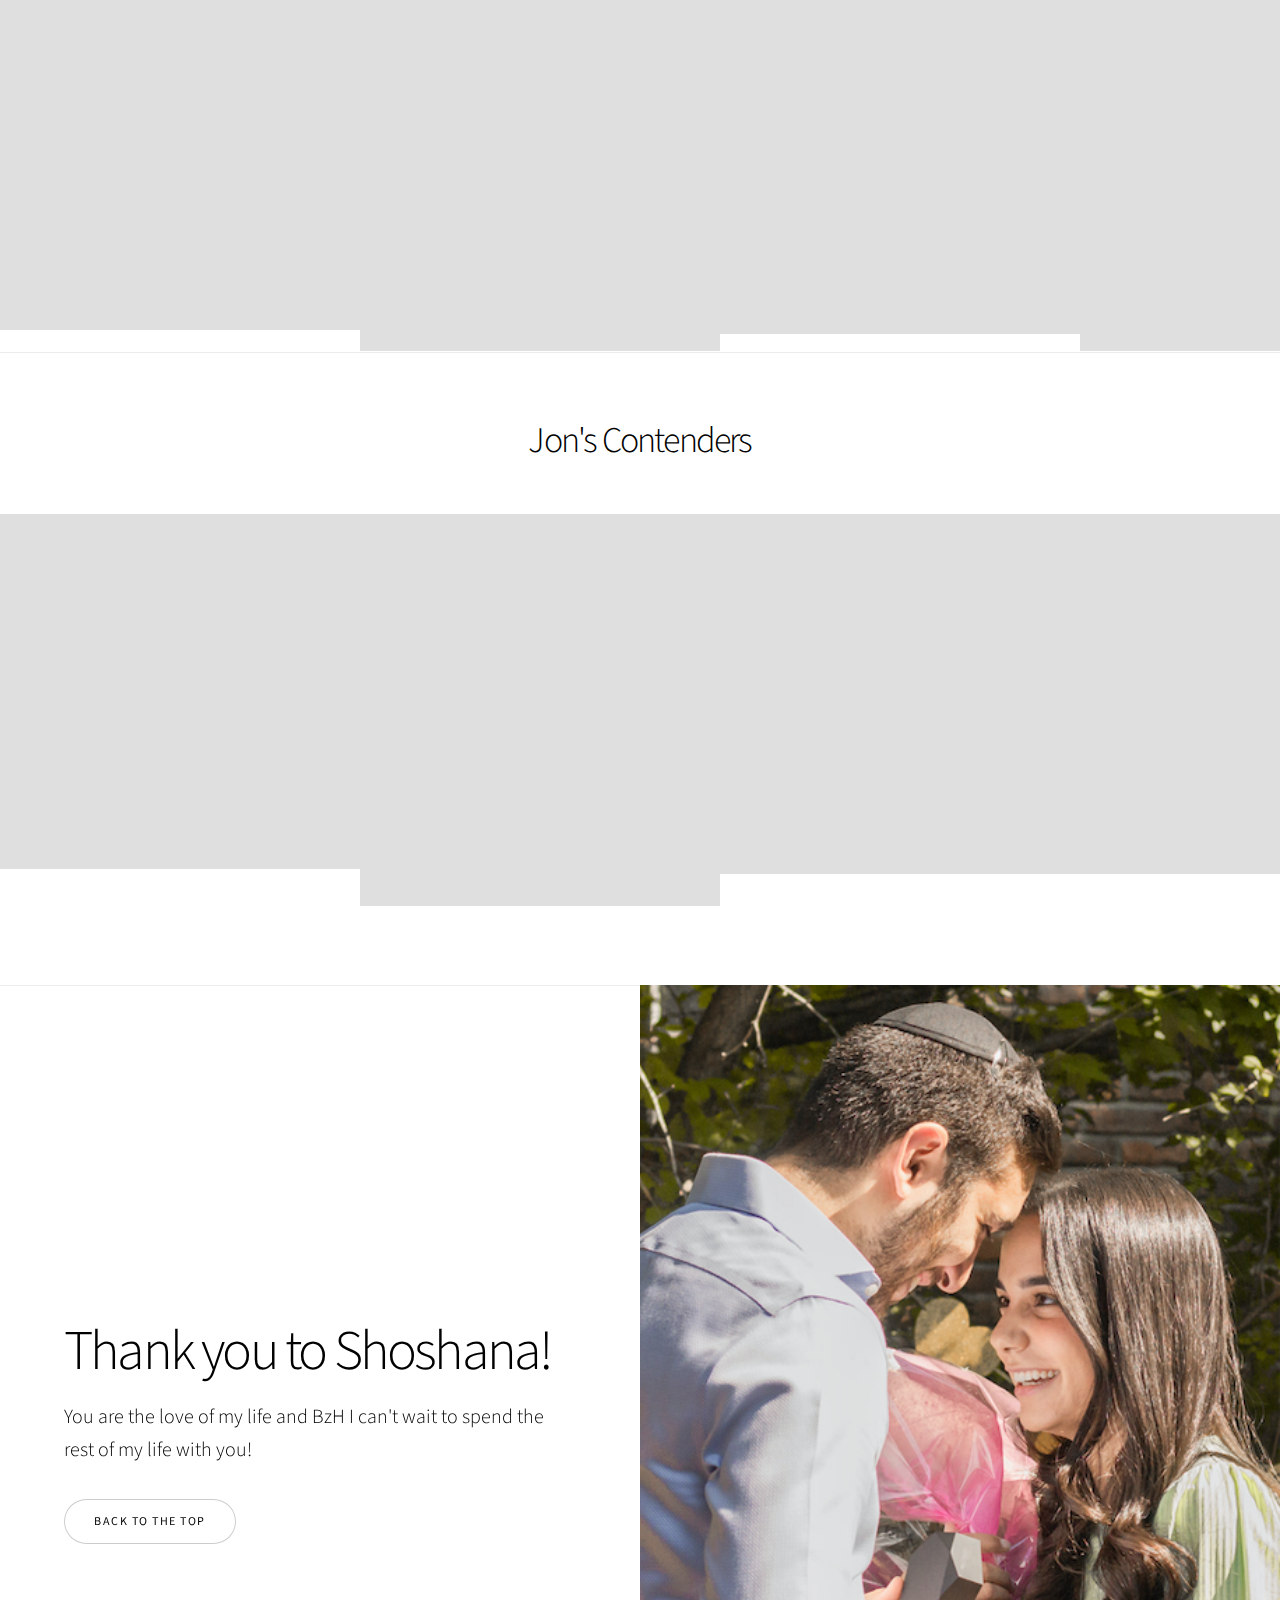
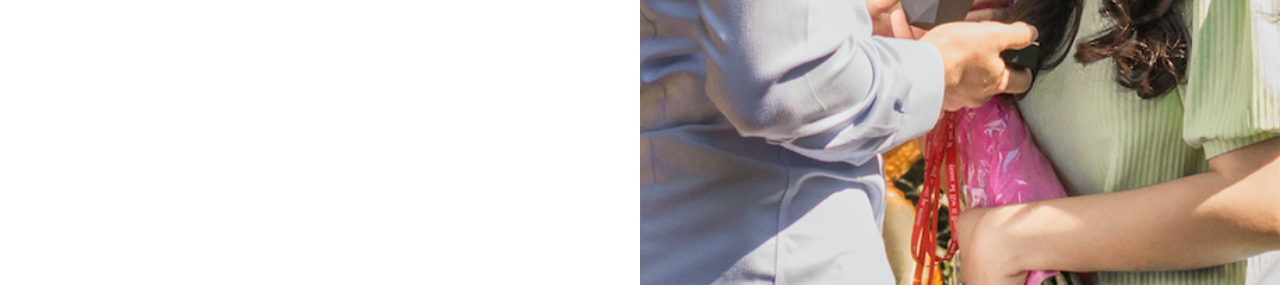
==== commit afa88d43: "updated contenders" ====
--- a/index.html
+++ b/index.html
@@ -148,13 +148,98 @@
 		<!-- Five -->
 		<section class="wrapper style1 align-center" id="bachelors">
 			<div class="inner">
-				<h2>Contenders</h2>
+				<h2>Josh's Contenders</h2>
 				<!-- <p>Lorem ipsum dolor sit amet, consectetur adipiscing elit. Morbi id ante sed ex pharetra lacinia sit amet vel massa. Donec facilisis laoreet nulla eu bibendum. Donec ut ex risus. Fusce lorem lectus, pharetra pretium massa et, hendrerit vestibulum odio lorem ipsum.</p> -->
 			</div>
 
 			<!-- Gallery -->
 			<div class="gallery style2 medium lightbox onscroll-fade-in">
 				<article>
+					<a href="images/josh2.png" class="image">
+						<img src="images/josh2.png" alt="" />
+					</a>
+					<div class="caption">
+						<h3>Spiff</h3>
+						<!-- <p>Lorem ipsum dolor amet, consectetur magna etiam elit. Etiam sed ultrices.</p> -->
+						<ul class="actions fixed">
+							<li><span class="button small">View</span></li>
+						</ul>
+					</div>
+				</article>
+				
+				<article>
+					<a href="images/yoni.jpg" class="image">
+						<img src="images/yoni.jpg" alt="" />
+					</a>
+					<div class="caption">
+						<h3>Yonatan</h3>
+						<!-- <p>Lorem ipsum dolor amet, consectetur magna etiam elit. Etiam sed ultrices.</p> -->
+						<ul class="actions fixed">
+							<li><span class="button small">View</span></li>
+						</ul>
+					</div>
+				</article>
+				<article>
+					<a href="images/adam.png" class="image">
+						<img src="images/adam.png" alt="" />
+					</a>
+					<div class="caption">
+						<h3>Bonoq</h3>
+						<!-- <p>Lorem ipsum dolor amet, consectetur magna etiam elit. Etiam sed ultrices.</p> -->
+						<ul class="actions fixed">
+							<li><span class="button small">View</span></li>
+						</ul>
+					</div>
+				</article>
+				<article>
+					<a href="images/Yisrael.jpg" class="image">
+						<img src="images/Yisrael.jpg" alt="" />
+					</a>
+					<div class="caption">
+						<h3>Yisrael</h3>
+						<p>He loves to tell stories.</p>
+						<ul class="actions fixed">
+							<li><span class="button small">View</span></li>
+						</ul>
+					</div>
+				</article>
+				<article>
+					<a href="images/adm.jpg" class="image">
+						<img src="images/adm.jpg" alt="" />
+					</a>
+					<div class="caption">
+						<h3>Adm</h3>
+						<!-- <p>He has a master plan.</p> -->
+						<ul class="actions fixed">
+							<li><span class="button small">View</span></li>
+						</ul>
+					</div>
+				</article>
+				<article>
+					<a href="images/shawn.png" class="image">
+						<img src="images/shawn.png" alt="" />
+					</a>
+					<div class="caption">
+						<h3>Buffalo</h3>
+						<p>He love turtles.</p>
+						<ul class="actions fixed">
+							<li><span class="button small">View</span></li>
+						</ul>
+					</div>
+				</article>
+				<article>
+					<a href="images/aidan.jpg" class="image">
+						<img src="images/aidan.jpg" alt="" />
+					</a>
+					<div class="caption">
+						<h3>Estick</h3>
+						<!-- <p>Lorem ipsum dolor amet, consectetur magna etiam elit. Etiam sed ultrices.</p> -->
+						<ul class="actions fixed">
+							<li><span class="button small">View</span></li>
+						</ul>
+					</div>
+				</article>
+				<article>
 					<a href="images/Nathan.jpg" class="image">
 						<img src="images/Nathan.jpg" alt="" />
 					</a>
@@ -167,30 +252,6 @@
 					</div>
 				</article>
 				<article>
-					<a href="images/aidan.jpg" class="image">
-						<img src="images/aidan.jpg" alt="" />
-					</a>
-					<div class="caption">
-						<h3>Estick</h3>
-						<!-- <p>Lorem ipsum dolor amet, consectetur magna etiam elit. Etiam sed ultrices.</p> -->
-						<ul class="actions fixed">
-							<li><span class="button small">View</span></li>
-						</ul>
-					</div>
-				</article>
-				<article>
-					<a href="images/adam.png" class="image">
-						<img src="images/adam.png" alt="" />
-					</a>
-					<div class="caption">
-						<h3>Bonoq</h3>
-						<!-- <p>Lorem ipsum dolor amet, consectetur magna etiam elit. Etiam sed ultrices.</p> -->
-						<ul class="actions fixed">
-							<li><span class="button small">View</span></li>
-						</ul>
-					</div>
-				</article>
-				<article>
 					<a href="images/ryan.jpg" class="image">
 						<img src="images/ryan.jpg" alt="" />
 					</a>
@@ -202,18 +263,7 @@
 						</ul>
 					</div>
 				</article>
-				<article>
-					<a href="images/shawn.png" class="image">
-						<img src="images/shawn.png" alt="" />
-					</a>
-					<div class="caption">
-						<h3>Buffalo</h3>
-						<p>He love turtles.</p>
-						<ul class="actions fixed">
-							<li><span class="button small">View</span></li>
-						</ul>
-					</div>
-				</article>
+				
 				<article>
 					<a href="images/kohanim.png" class="image">
 						<img src="images/kohanim.png" alt="" />
@@ -226,13 +276,75 @@
 						</ul>
 					</div>
 				</article>
-				<article>
-					<a href="images/Yisrael.jpg" class="image">
-						<img src="images/Yisrael.jpg" alt="" />
-					</a>
-					<div class="caption">
-						<h3>Yisrael</h3>
-						<p>He loves to tell stories.</p>
+				
+				
+				<!-- <article>
+					<a href="images/jon.png" class="image">
+						<img src="images/jon.png" alt="" />
+					</a>
+					<div class="caption">
+						<h3>RJL</h3>
+						<p>Lorem ipsum dolor amet, consectetur magna etiam elit. Etiam sed ultrices.</p>
+						<ul class="actions fixed">
+							<li><span class="button small">View</span></li>
+						</ul>
+					</div>
+				</article> -->
+				
+				<!-- <article>
+									<a href="images/gallery/fulls/10.jpg" class="image">
+										<img src="images/gallery/thumbs/10.jpg" alt="" />
+									</a>
+									<div class="caption">
+										<h3>Sed Etiam</h3>
+										<p>Lorem ipsum dolor amet, consectetur magna etiam elit. Etiam sed ultrices.</p>
+										<ul class="actions fixed">
+											<li><span class="button small">Details</span></li>
+										</ul>
+									</div>
+								</article>
+								<article>
+									<a href="images/gallery/fulls/11.jpg" class="image">
+										<img src="images/gallery/thumbs/11.jpg" alt="" />
+									</a>
+									<div class="caption">
+										<h3>Magna Lorem</h3>
+										<p>Lorem ipsum dolor amet, consectetur magna etiam elit. Etiam sed ultrices.</p>
+										<ul class="actions fixed">
+											<li><span class="button small">Details</span></li>
+										</ul>
+									</div>
+								</article>
+								<article>
+									<a href="images/gallery/fulls/12.jpg" class="image">
+										<img src="images/gallery/thumbs/12.jpg" alt="" />
+									</a>
+									<div class="caption">
+										<h3>Ipsum Dolor</h3>
+										<p>Lorem ipsum dolor amet, consectetur magna etiam elit. Etiam sed ultrices.</p>
+										<ul class="actions fixed">
+											<li><span class="button small">Details</span></li>
+										</ul>
+									</div>
+								</article> -->
+			</div>
+
+		</section>
+		<section class="wrapper style1 align-center" id="bachelors">
+			<div class="inner">
+				<h2>Jon's Contenders</h2>
+				<!-- <p>Lorem ipsum dolor sit amet, consectetur adipiscing elit. Morbi id ante sed ex pharetra lacinia sit amet vel massa. Donec facilisis laoreet nulla eu bibendum. Donec ut ex risus. Fusce lorem lectus, pharetra pretium massa et, hendrerit vestibulum odio lorem ipsum.</p> -->
+			</div>
+
+			<!-- Gallery -->
+			<div class="gallery style2 medium lightbox onscroll-fade-in">
+				<article>
+					<a href="images/jon.png" class="image">
+						<img src="images/jon.png" alt="" />
+					</a>
+					<div class="caption">
+						<h3>RJL</h3>
+						<!-- <p>Lorem ipsum dolor amet, consectetur magna etiam elit. Etiam sed ultrices.</p> -->
 						<ul class="actions fixed">
 							<li><span class="button small">View</span></li>
 						</ul>
@@ -263,24 +375,13 @@
 						</ul>
 					</div>
 				</article>
-				<article>
-					<a href="images/jon.png" class="image">
-						<img src="images/jon.png" alt="" />
-					</a>
-					<div class="caption">
-						<h3>RJL</h3>
-						<!-- <p>Lorem ipsum dolor amet, consectetur magna etiam elit. Etiam sed ultrices.</p> -->
-						<ul class="actions fixed">
-							<li><span class="button small">View</span></li>
-						</ul>
-					</div>
-				</article>
-				<article>
-					<a href="images/josh2.png" class="image">
-						<img src="images/josh2.png" alt="" />
-					</a>
-					<div class="caption">
-						<h3>Spiff</h3>
+				
+				<article>
+					<a href="images/jason.jpg" class="image">
+						<img src="images/jason.jpg" alt="" />
+					</a>
+					<div class="caption">
+						<h3>Jay</h3>
 						<!-- <p>Lorem ipsum dolor amet, consectetur magna etiam elit. Etiam sed ultrices.</p> -->
 						<ul class="actions fixed">
 							<li><span class="button small">View</span></li>
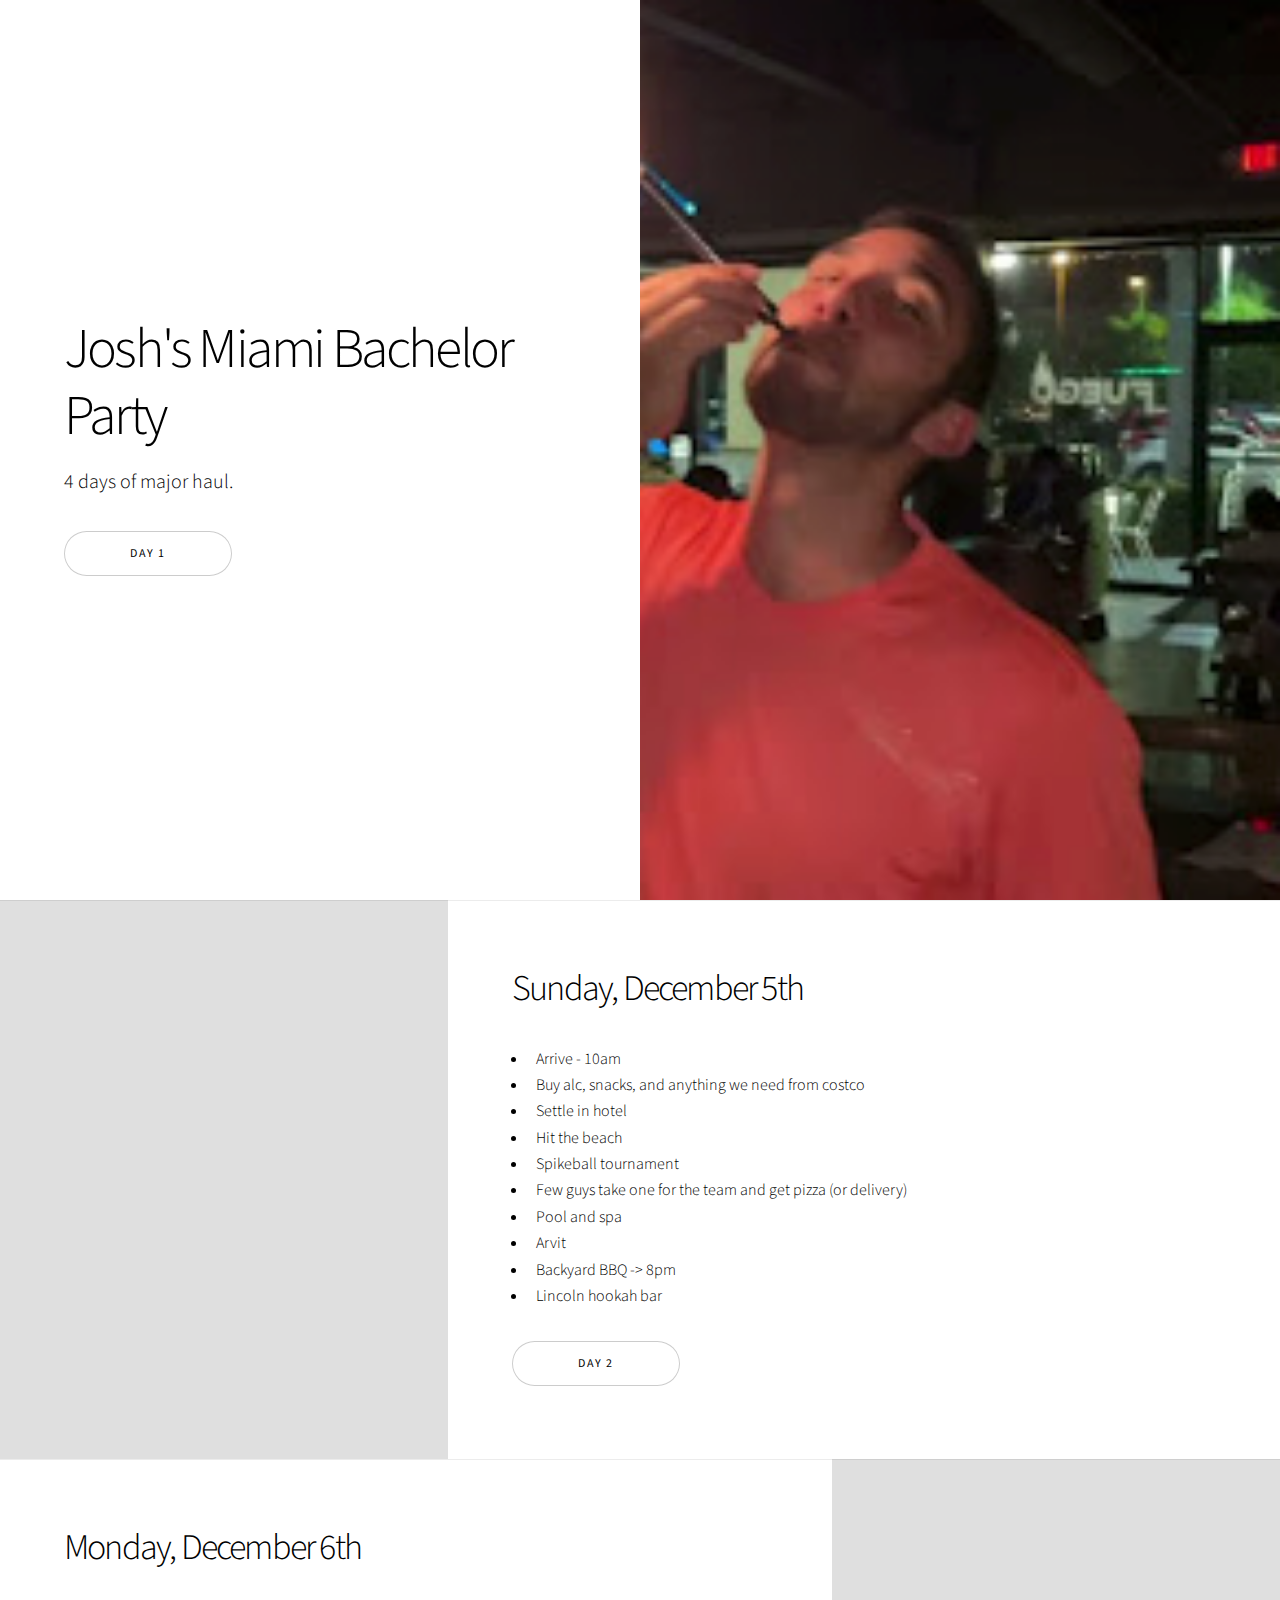
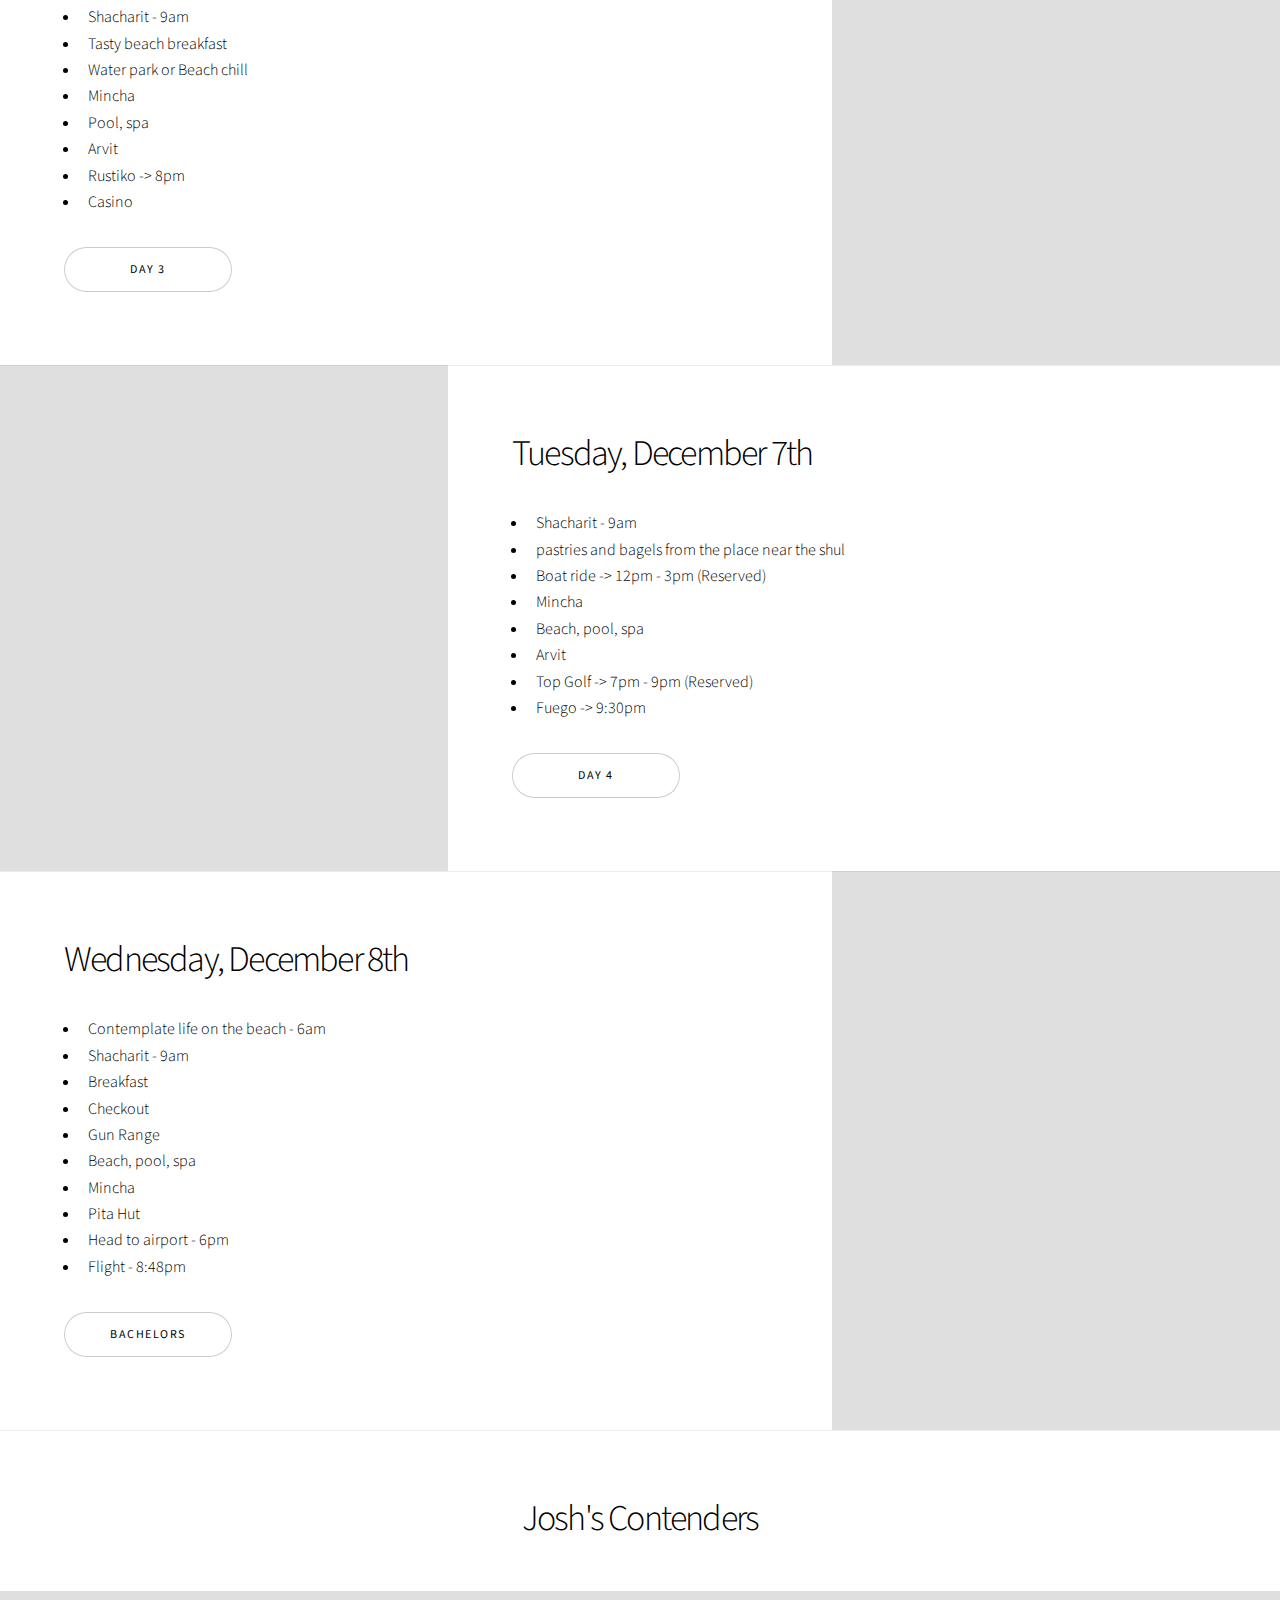
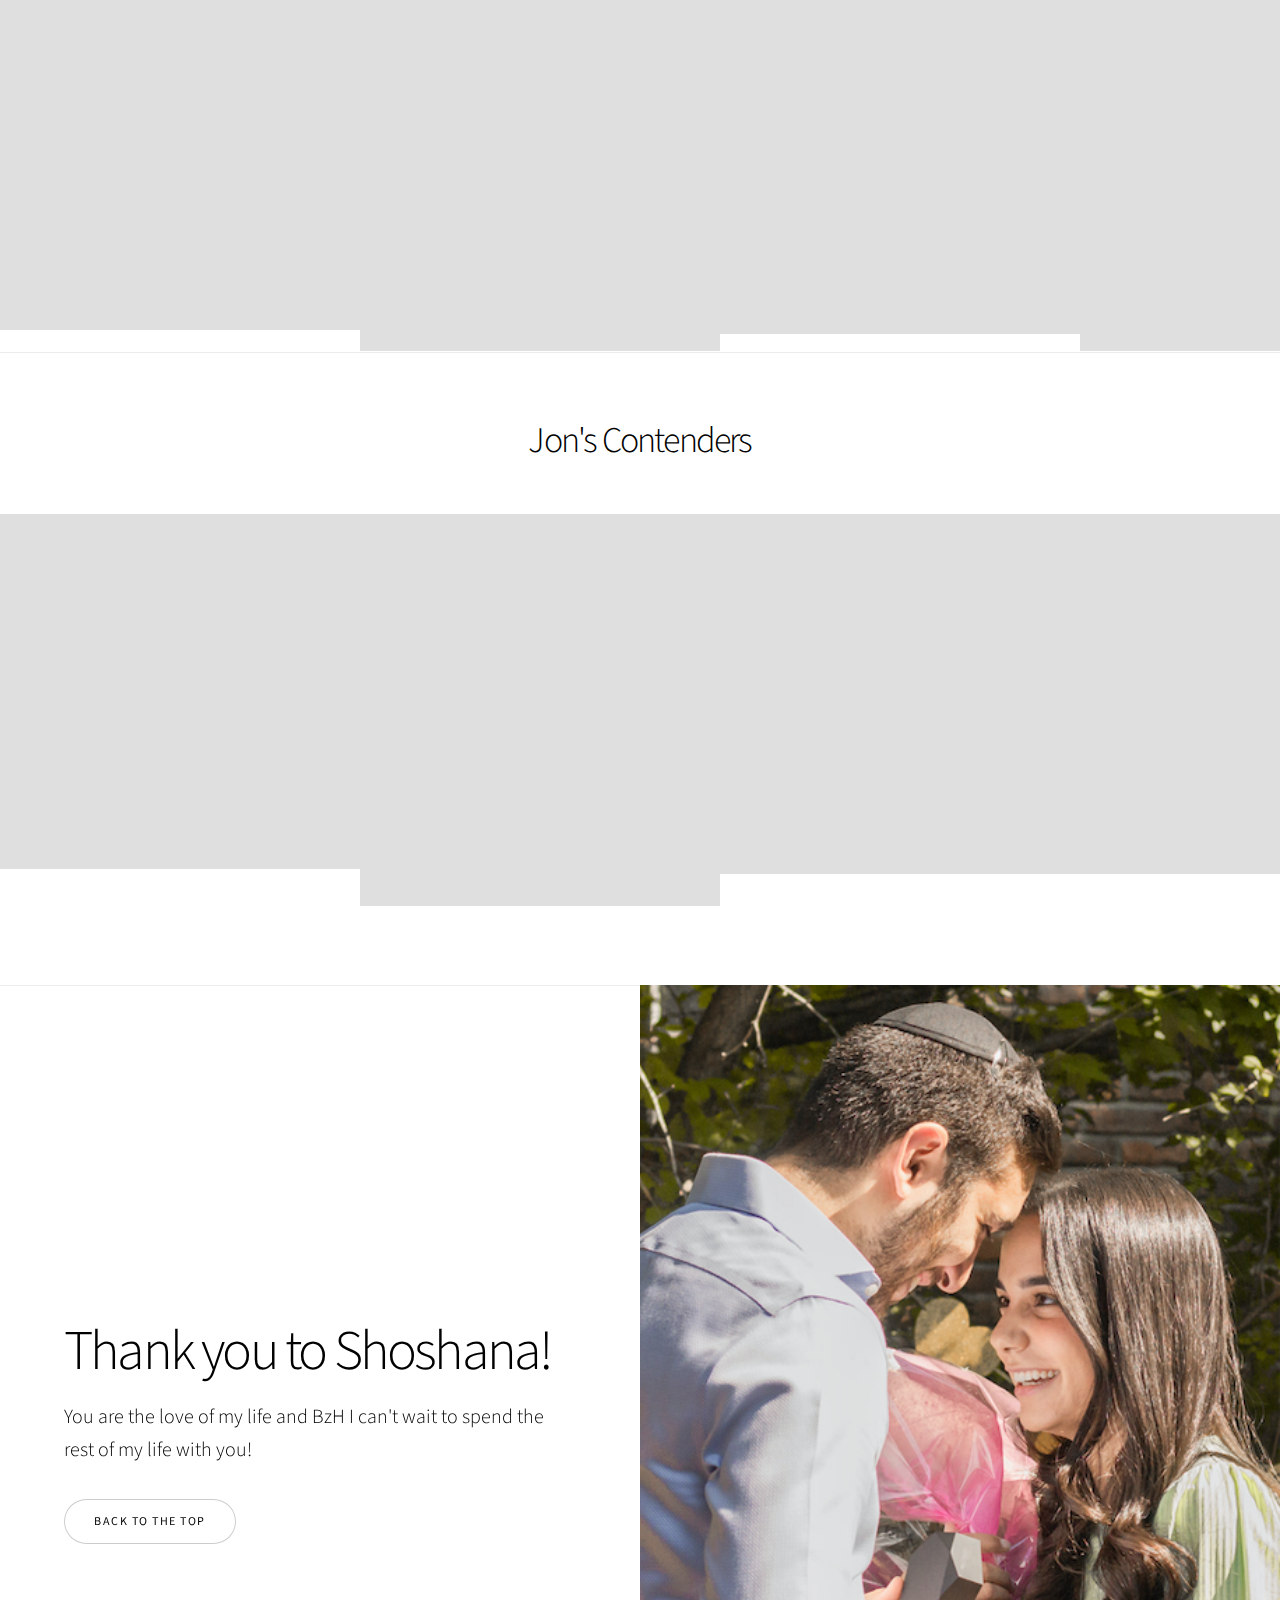
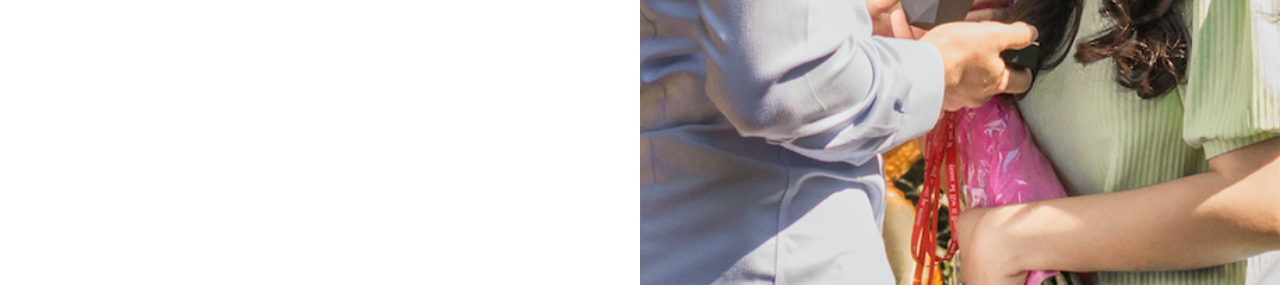
==== commit e6bcf446: "updated" ====
--- a/index.html
+++ b/index.html
@@ -51,7 +51,7 @@
 					<li>Few guys take one for the team and get pizza (or delivery)</li>
 					<li>Pool and spa</li>
 					<li>Arvit</li>
-					<li>Go to fuego - 9pm</li>
+					<li>Backyard BBQ -> 8pm</li>
 					<li>Lincoln hookah bar </li>
 				</ul>
 				</p>
@@ -74,11 +74,11 @@
 				<ul>
 					<li>Shacharit - 9am</li>
 					<li>Tasty beach breakfast</li>
-					<li>Water park</li>
+					<li>Water park or Beach chill</li>
 					<li>Mincha</li>
 					<li>Pool, spa</li>
 					<li>Arvit</li>
-					<li>Backyard bbq dinner - 9pm</li>
+					<li>Rustiko -> 8pm</li>
 					<li>Casino</li>
 				</ul>
 				</p>
@@ -100,12 +100,12 @@
 				<ul>
 					<li>Shacharit - 9am</li>
 					<li>pastries and bagels from the place near the shul </li>
-					<li>Boat ride</li>
+					<li>Boat ride -> 12pm - 3pm (Reserved)</li>
 					<li>Mincha</li>
 					<li>Beach, pool, spa</li>
 					<li>Arvit</li>
-					<li>Fuego - 8pm</li>
-					<li>Top Golf - half price tuesday</li>
+					<li>Top Golf -> 7pm - 9pm (Reserved)</li>
+					<li>Fuego -> 9:30pm</li>
 				</ul>
 				</p>
 				<ul class="actions stacked">
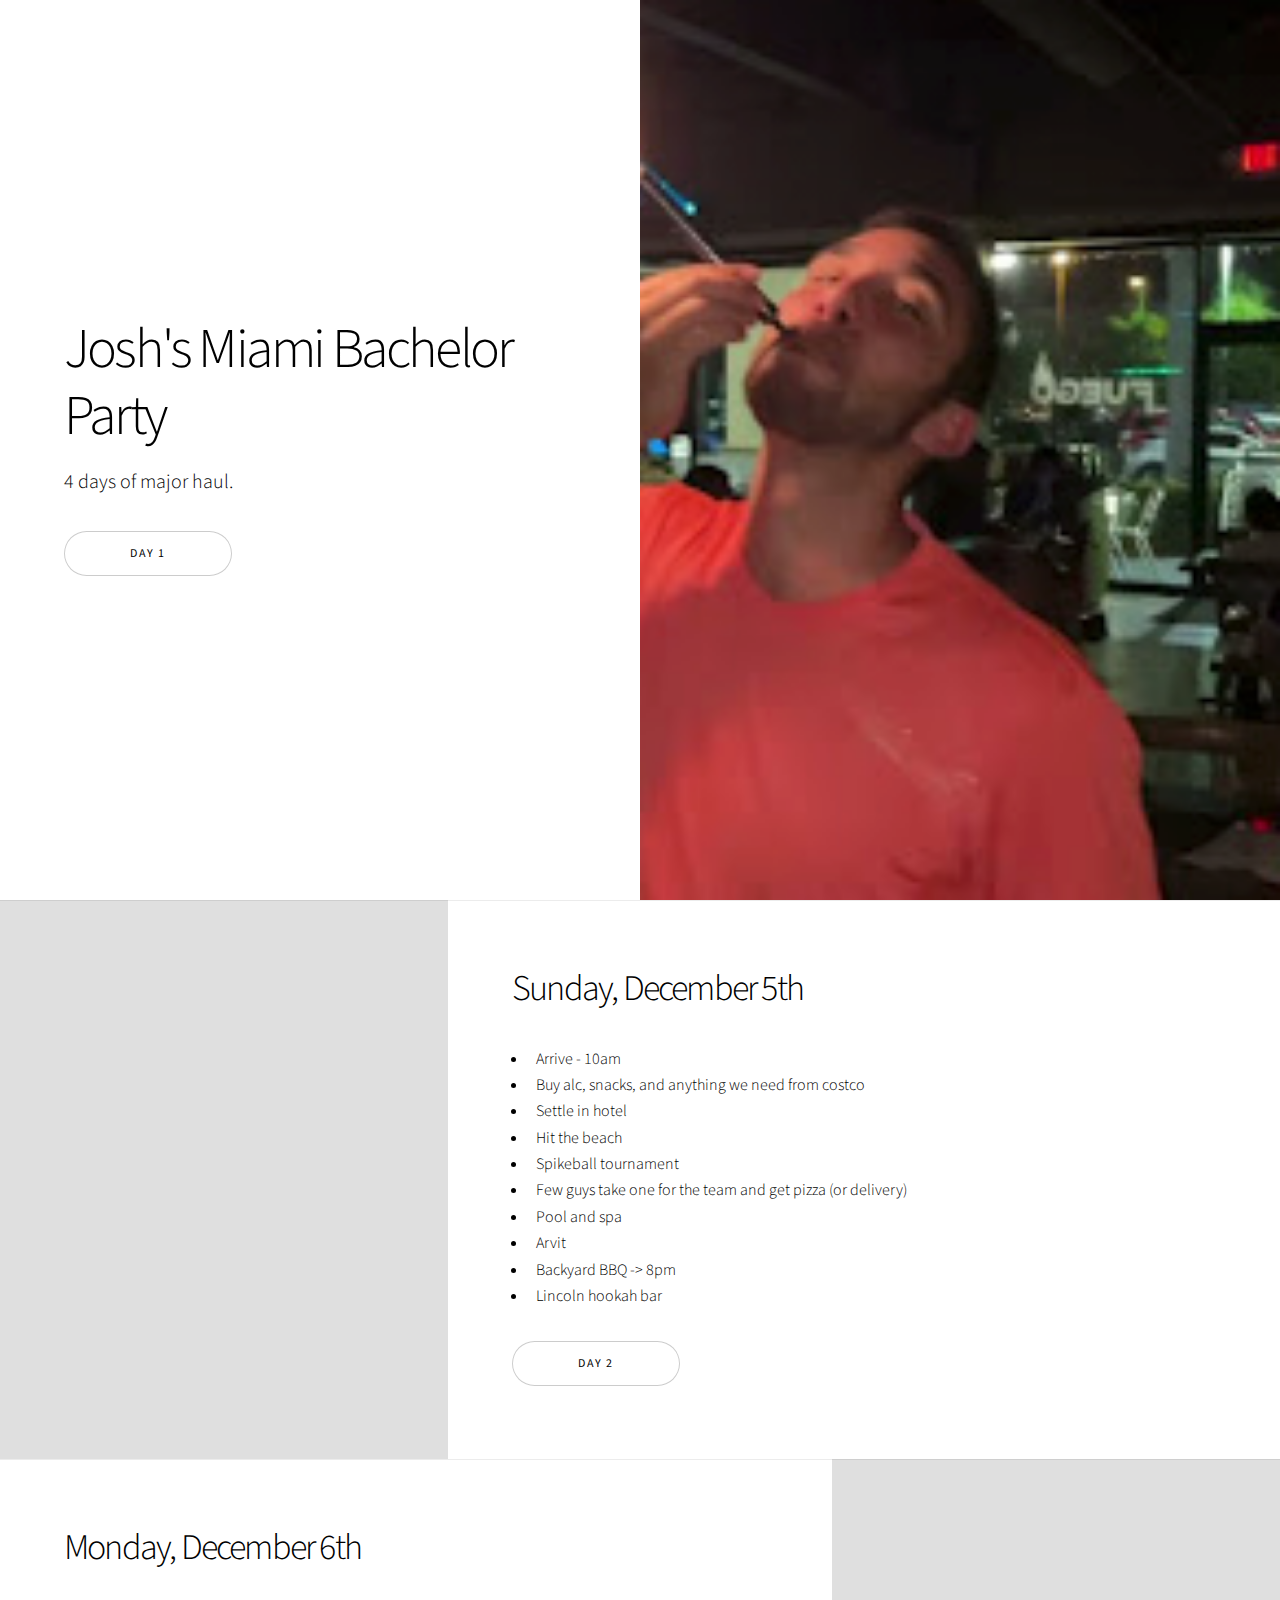
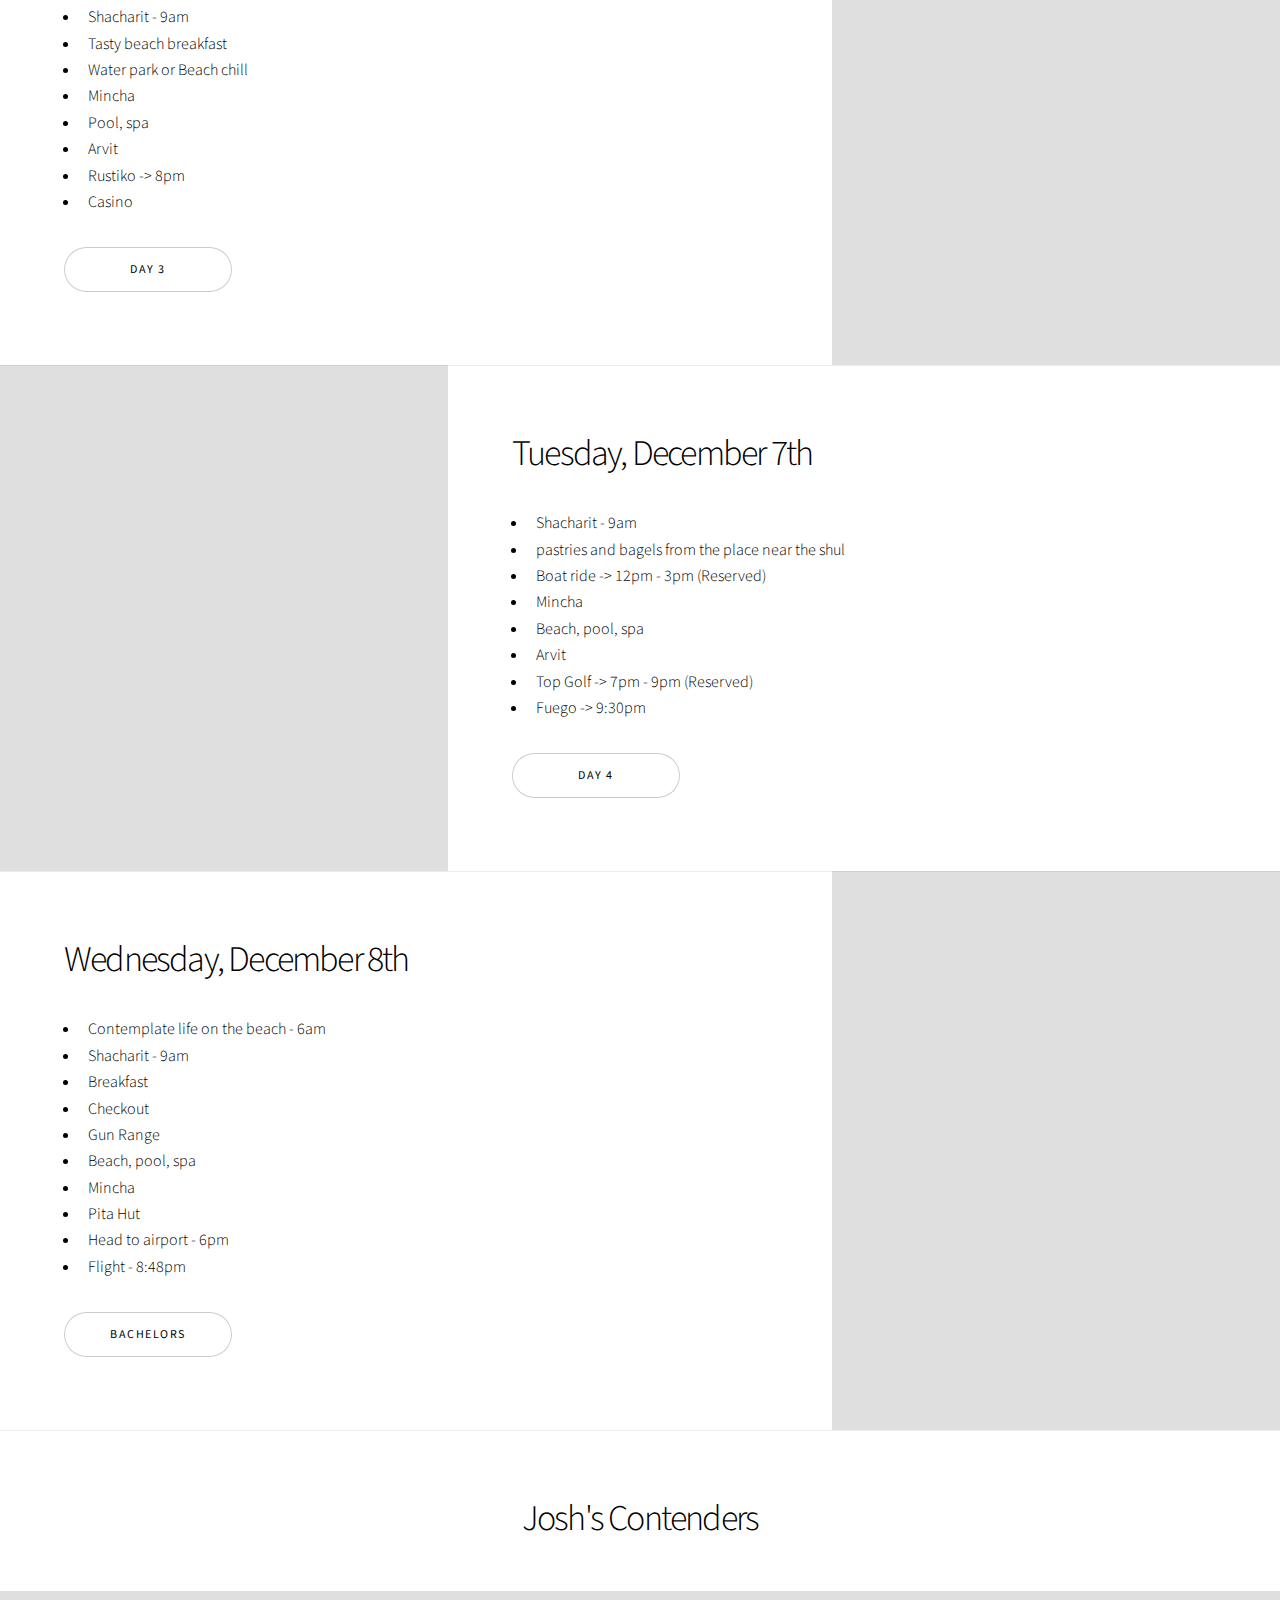
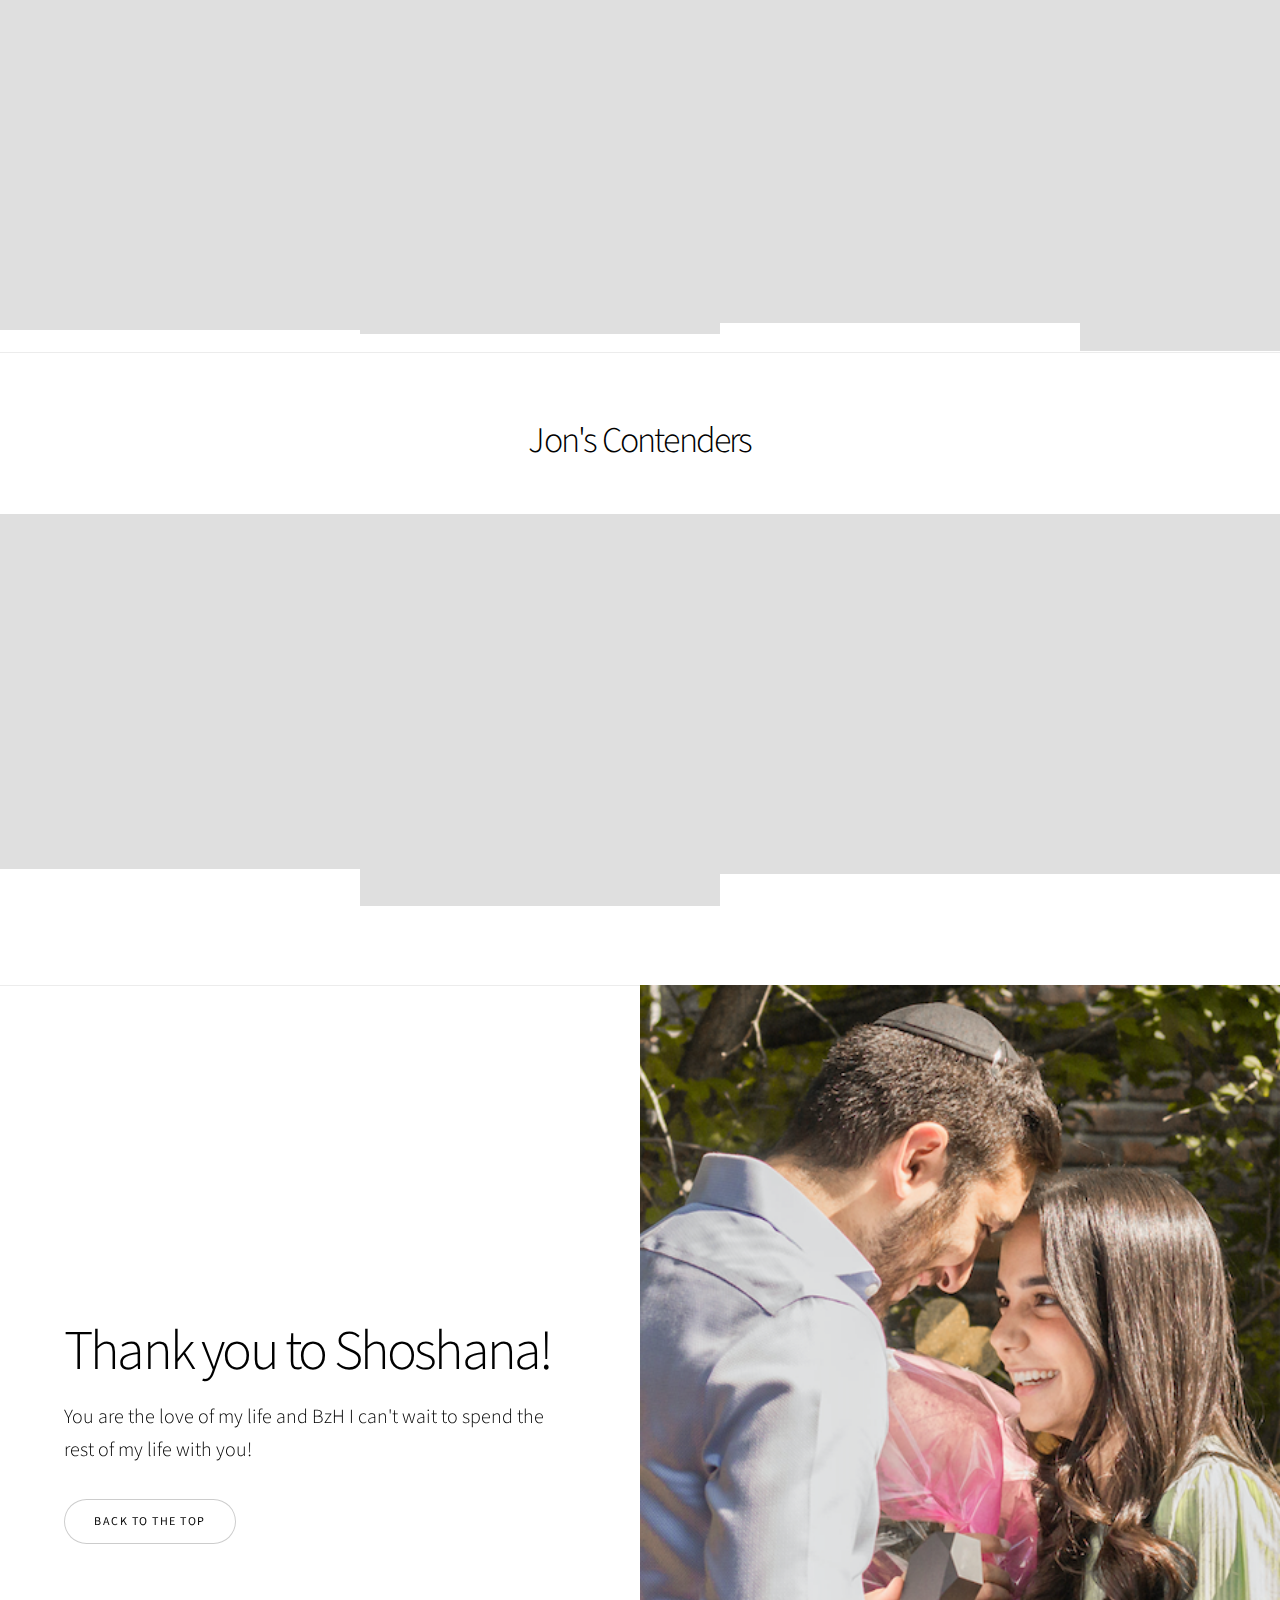
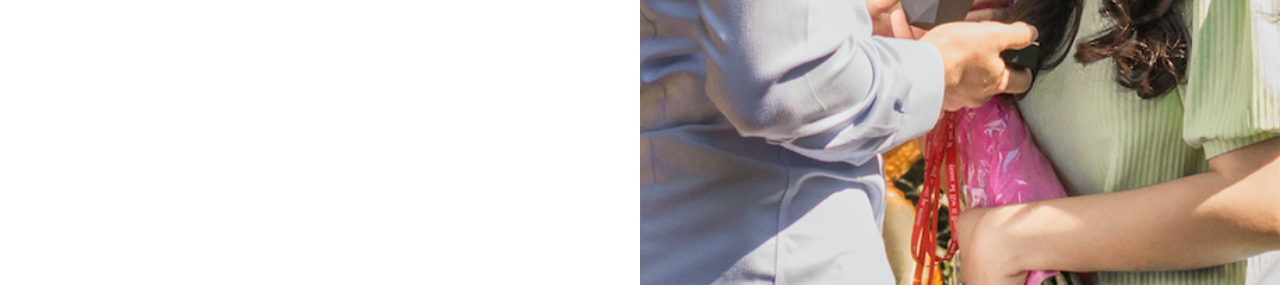
==== commit 75ea89e4: "updated" ====
--- a/index.html
+++ b/index.html
@@ -168,60 +168,60 @@
 				</article>
 				
 				<article>
+					<a href="images/adam.png" class="image">
+						<img src="images/adam.png" alt="" />
+					</a>
+					<div class="caption">
+						<h3>Bonoq</h3>
+						<!-- <p>Lorem ipsum dolor amet, consectetur magna etiam elit. Etiam sed ultrices.</p> -->
+						<ul class="actions fixed">
+							<li><span class="button small">View</span></li>
+						</ul>
+					</div>
+				</article>
+				<article>
+					<a href="images/shawn.png" class="image">
+						<img src="images/shawn.png" alt="" />
+					</a>
+					<div class="caption">
+						<h3>Buffalo</h3>
+						<p>He love turtles.</p>
+						<ul class="actions fixed">
+							<li><span class="button small">View</span></li>
+						</ul>
+					</div>
+				</article>
+				<article>
+					<a href="images/Yisrael.jpg" class="image">
+						<img src="images/Yisrael.jpg" alt="" />
+					</a>
+					<div class="caption">
+						<h3>Yisrael</h3>
+						<p>He loves to tell stories.</p>
+						<ul class="actions fixed">
+							<li><span class="button small">View</span></li>
+						</ul>
+					</div>
+				</article>
+				<article>
+					<a href="images/adm.jpg" class="image">
+						<img src="images/adm.jpg" alt="" />
+					</a>
+					<div class="caption">
+						<h3>Adm</h3>
+						<!-- <p>He has a master plan.</p> -->
+						<ul class="actions fixed">
+							<li><span class="button small">View</span></li>
+						</ul>
+					</div>
+				</article>
+				<article>
 					<a href="images/yoni.jpg" class="image">
 						<img src="images/yoni.jpg" alt="" />
 					</a>
 					<div class="caption">
 						<h3>Yonatan</h3>
 						<!-- <p>Lorem ipsum dolor amet, consectetur magna etiam elit. Etiam sed ultrices.</p> -->
-						<ul class="actions fixed">
-							<li><span class="button small">View</span></li>
-						</ul>
-					</div>
-				</article>
-				<article>
-					<a href="images/adam.png" class="image">
-						<img src="images/adam.png" alt="" />
-					</a>
-					<div class="caption">
-						<h3>Bonoq</h3>
-						<!-- <p>Lorem ipsum dolor amet, consectetur magna etiam elit. Etiam sed ultrices.</p> -->
-						<ul class="actions fixed">
-							<li><span class="button small">View</span></li>
-						</ul>
-					</div>
-				</article>
-				<article>
-					<a href="images/Yisrael.jpg" class="image">
-						<img src="images/Yisrael.jpg" alt="" />
-					</a>
-					<div class="caption">
-						<h3>Yisrael</h3>
-						<p>He loves to tell stories.</p>
-						<ul class="actions fixed">
-							<li><span class="button small">View</span></li>
-						</ul>
-					</div>
-				</article>
-				<article>
-					<a href="images/adm.jpg" class="image">
-						<img src="images/adm.jpg" alt="" />
-					</a>
-					<div class="caption">
-						<h3>Adm</h3>
-						<!-- <p>He has a master plan.</p> -->
-						<ul class="actions fixed">
-							<li><span class="button small">View</span></li>
-						</ul>
-					</div>
-				</article>
-				<article>
-					<a href="images/shawn.png" class="image">
-						<img src="images/shawn.png" alt="" />
-					</a>
-					<div class="caption">
-						<h3>Buffalo</h3>
-						<p>He love turtles.</p>
 						<ul class="actions fixed">
 							<li><span class="button small">View</span></li>
 						</ul>
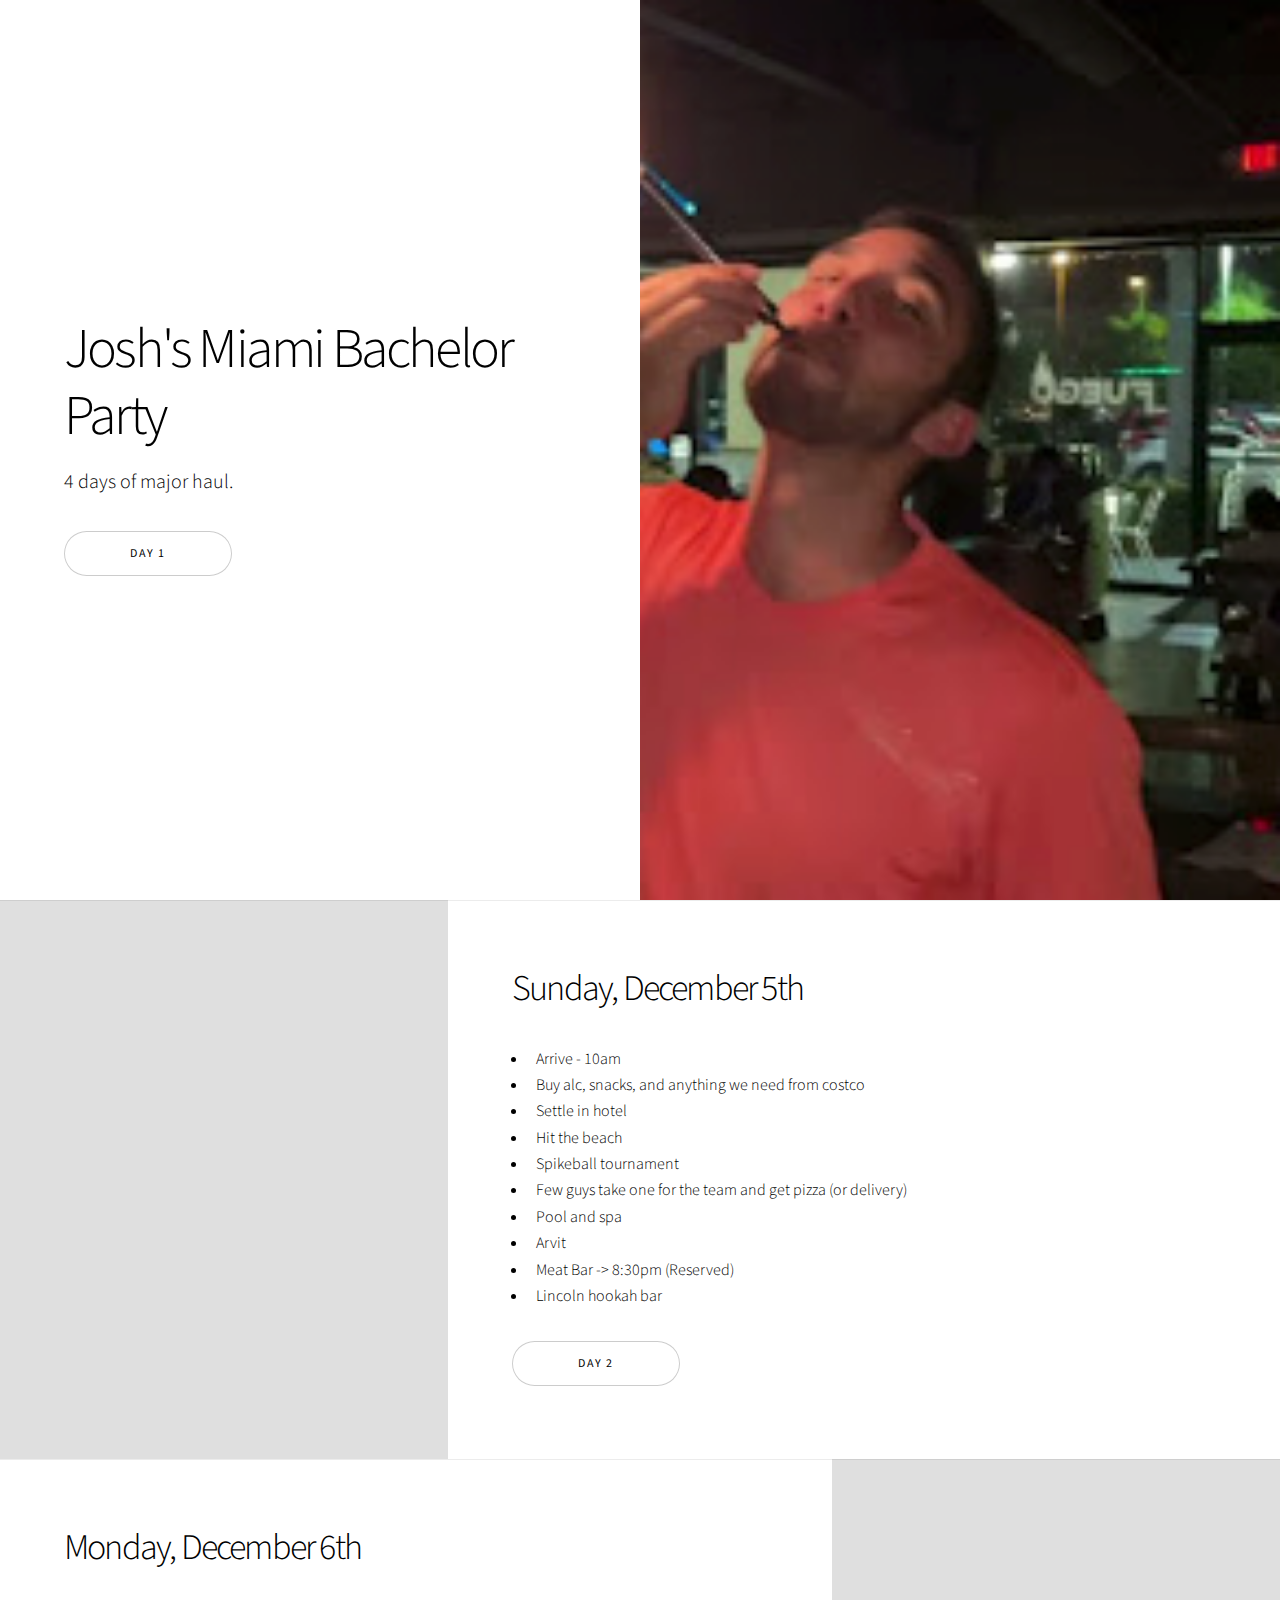
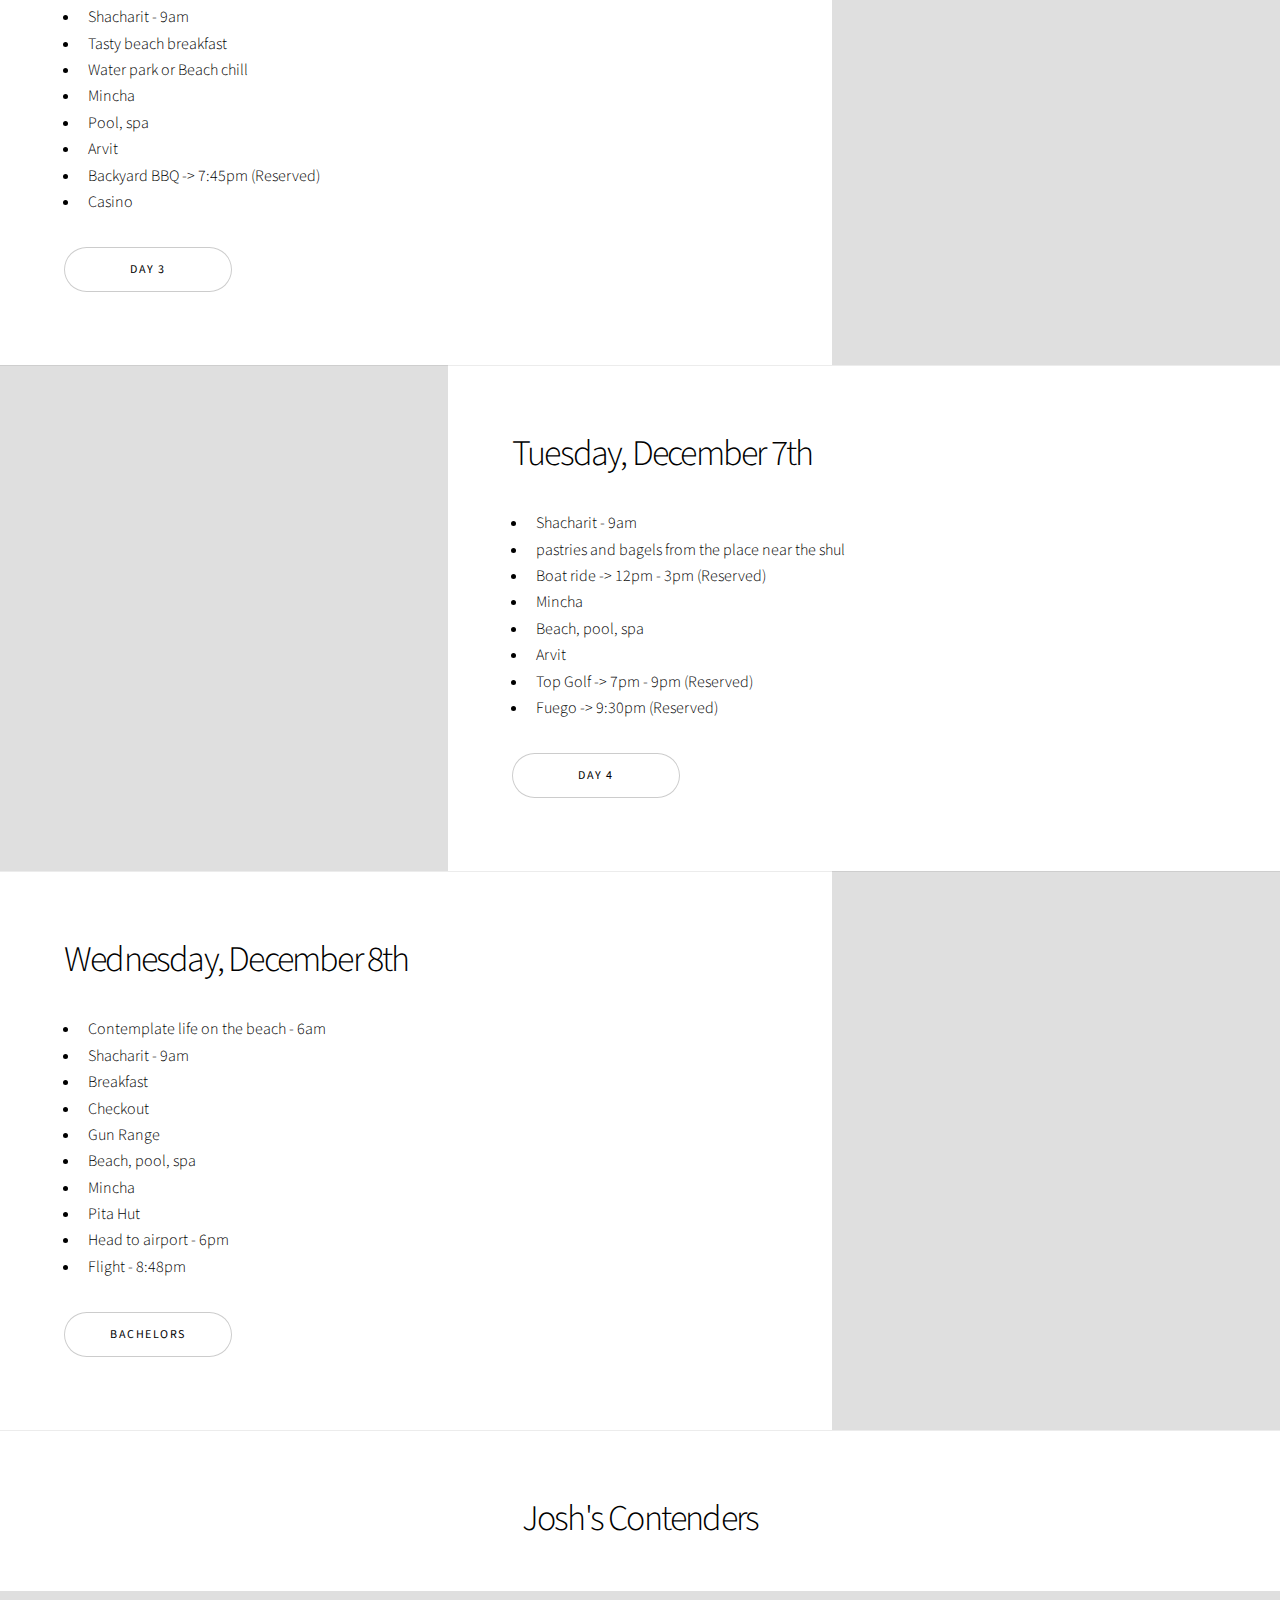
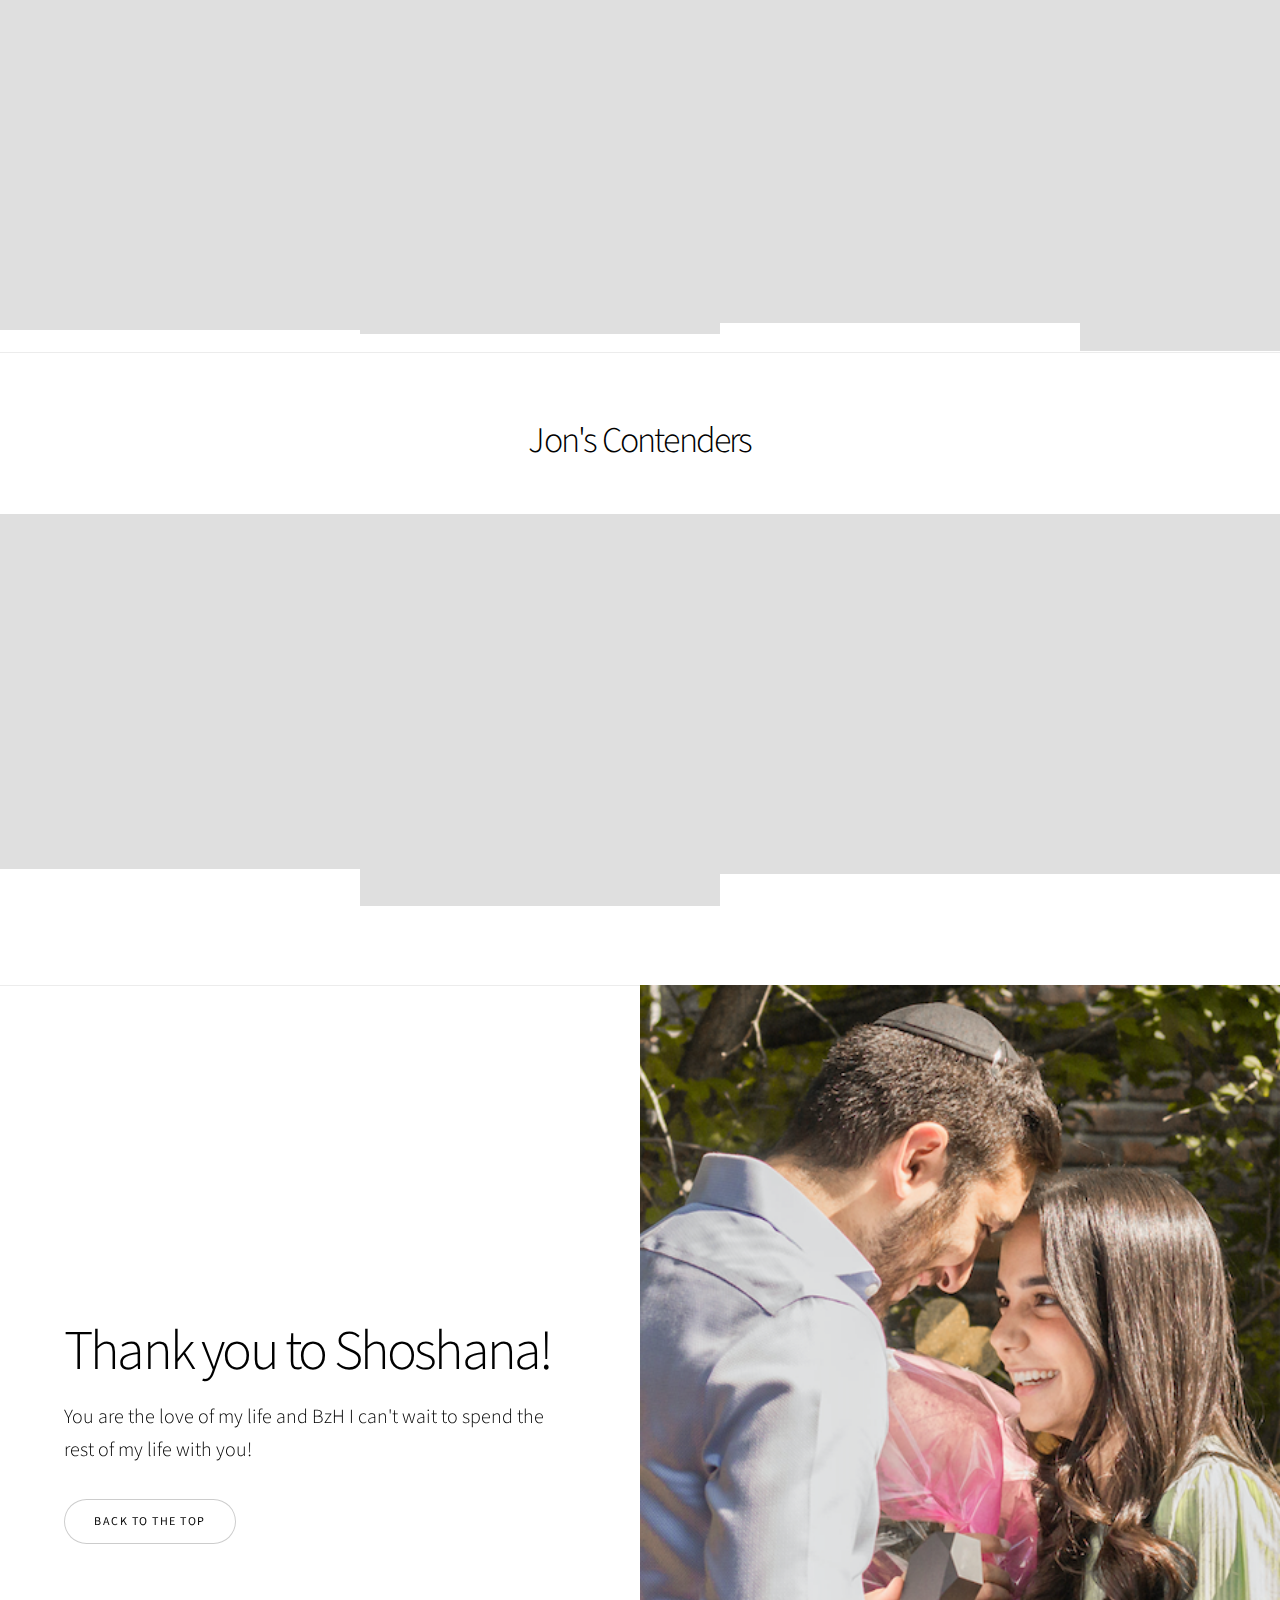
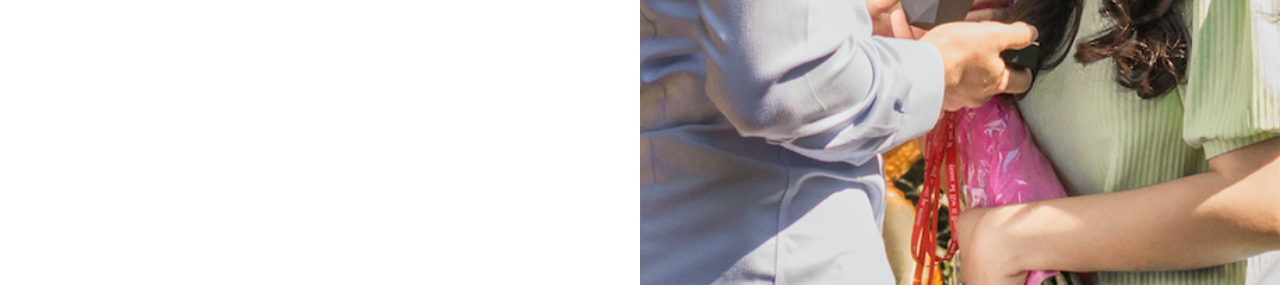
==== commit d28e896a: "updates" ====
--- a/index.html
+++ b/index.html
@@ -51,7 +51,7 @@
 					<li>Few guys take one for the team and get pizza (or delivery)</li>
 					<li>Pool and spa</li>
 					<li>Arvit</li>
-					<li>Backyard BBQ -> 8pm</li>
+					<li>Meat Bar -> 8:30pm (Reserved)</li>
 					<li>Lincoln hookah bar </li>
 				</ul>
 				</p>
@@ -78,7 +78,7 @@
 					<li>Mincha</li>
 					<li>Pool, spa</li>
 					<li>Arvit</li>
-					<li>Rustiko -> 8pm</li>
+					<li>Backyard BBQ -> 7:45pm (Reserved)</li>
 					<li>Casino</li>
 				</ul>
 				</p>
@@ -105,7 +105,7 @@
 					<li>Beach, pool, spa</li>
 					<li>Arvit</li>
 					<li>Top Golf -> 7pm - 9pm (Reserved)</li>
-					<li>Fuego -> 9:30pm</li>
+					<li>Fuego -> 9:30pm (Reserved)</li>
 				</ul>
 				</p>
 				<ul class="actions stacked">
